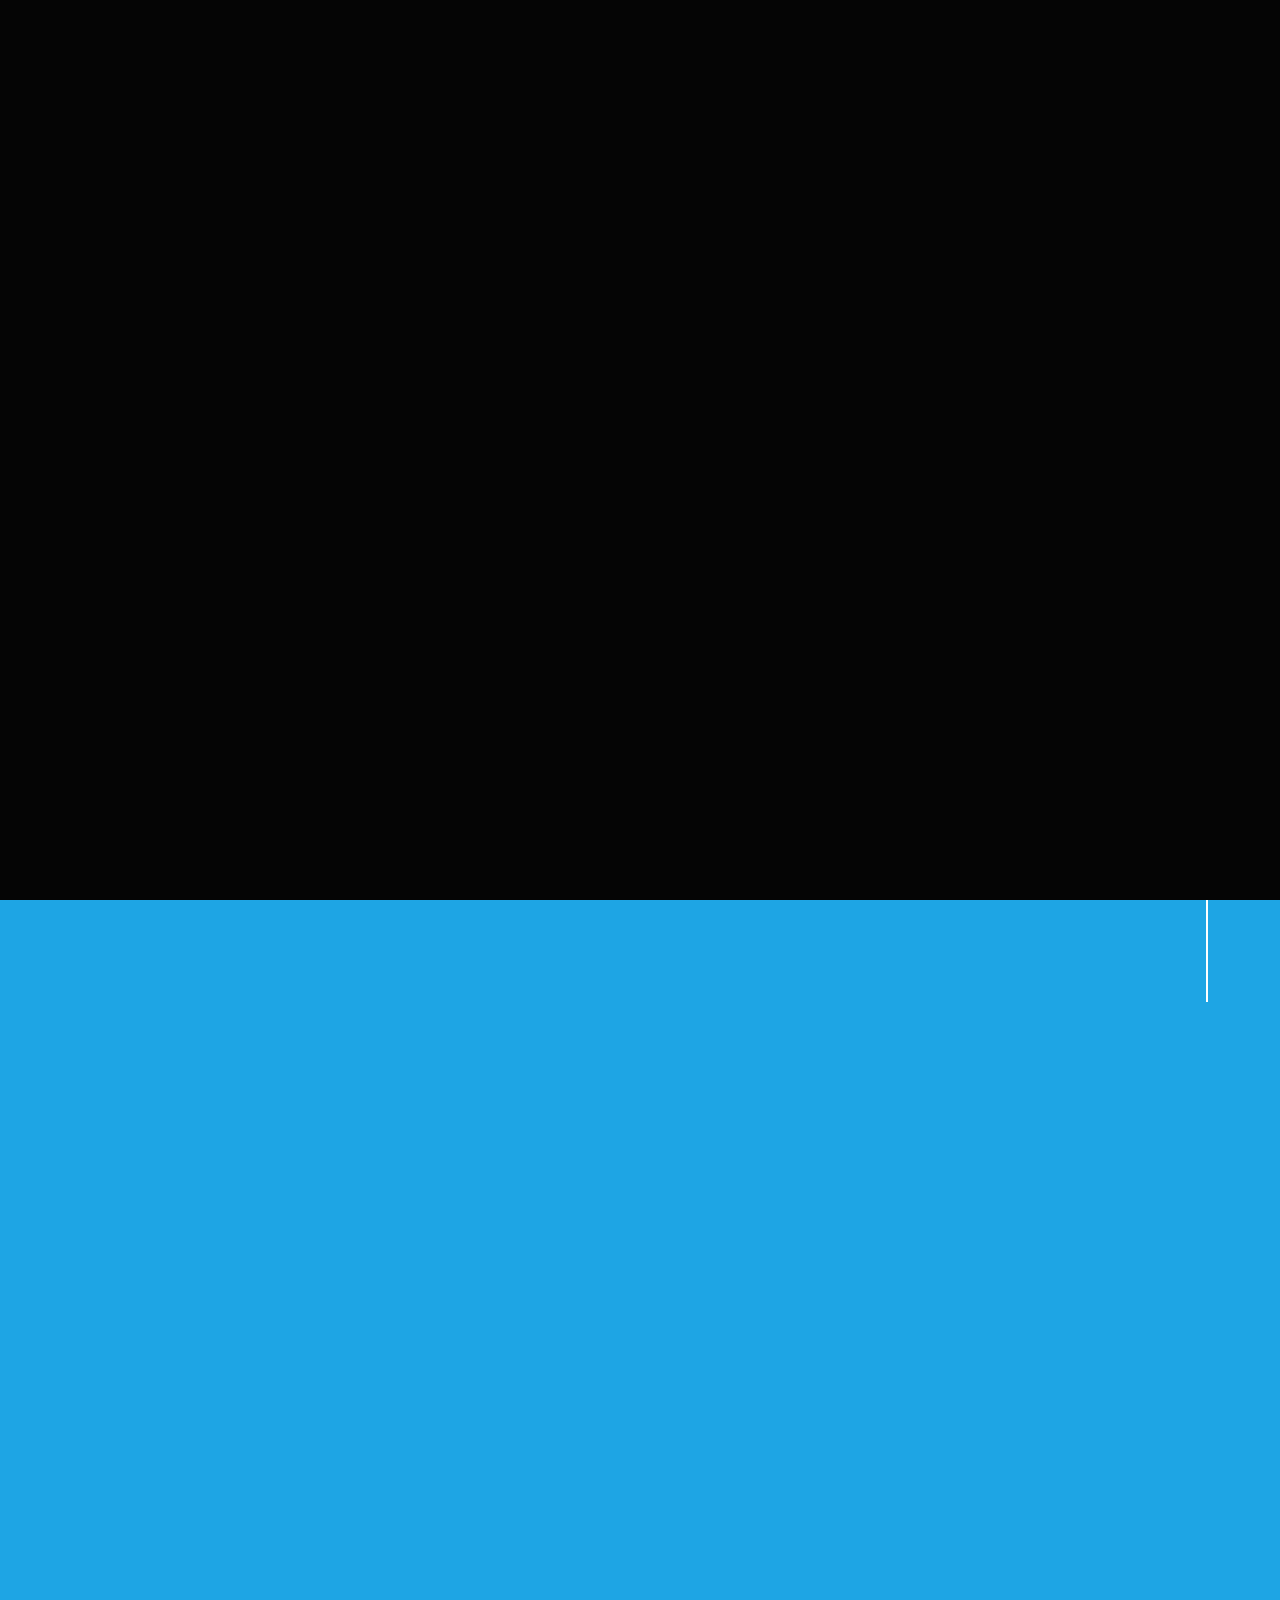
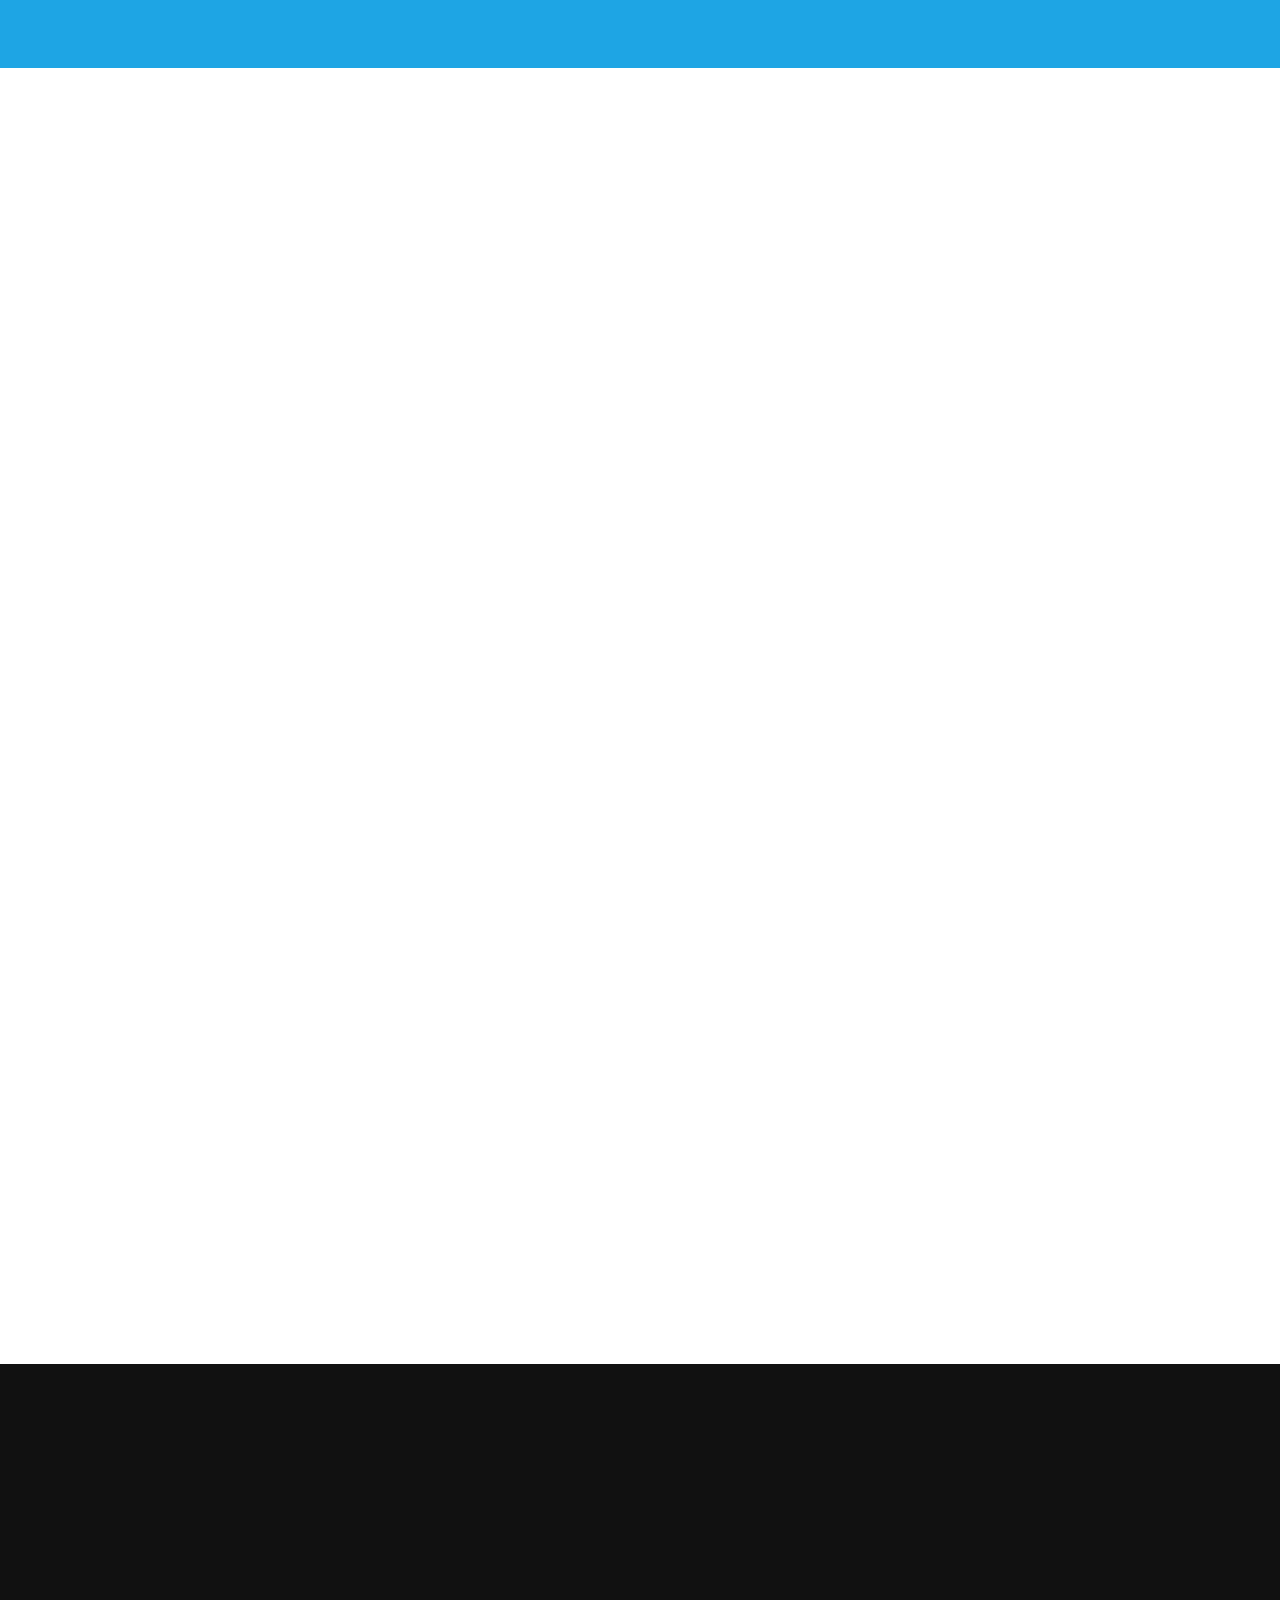
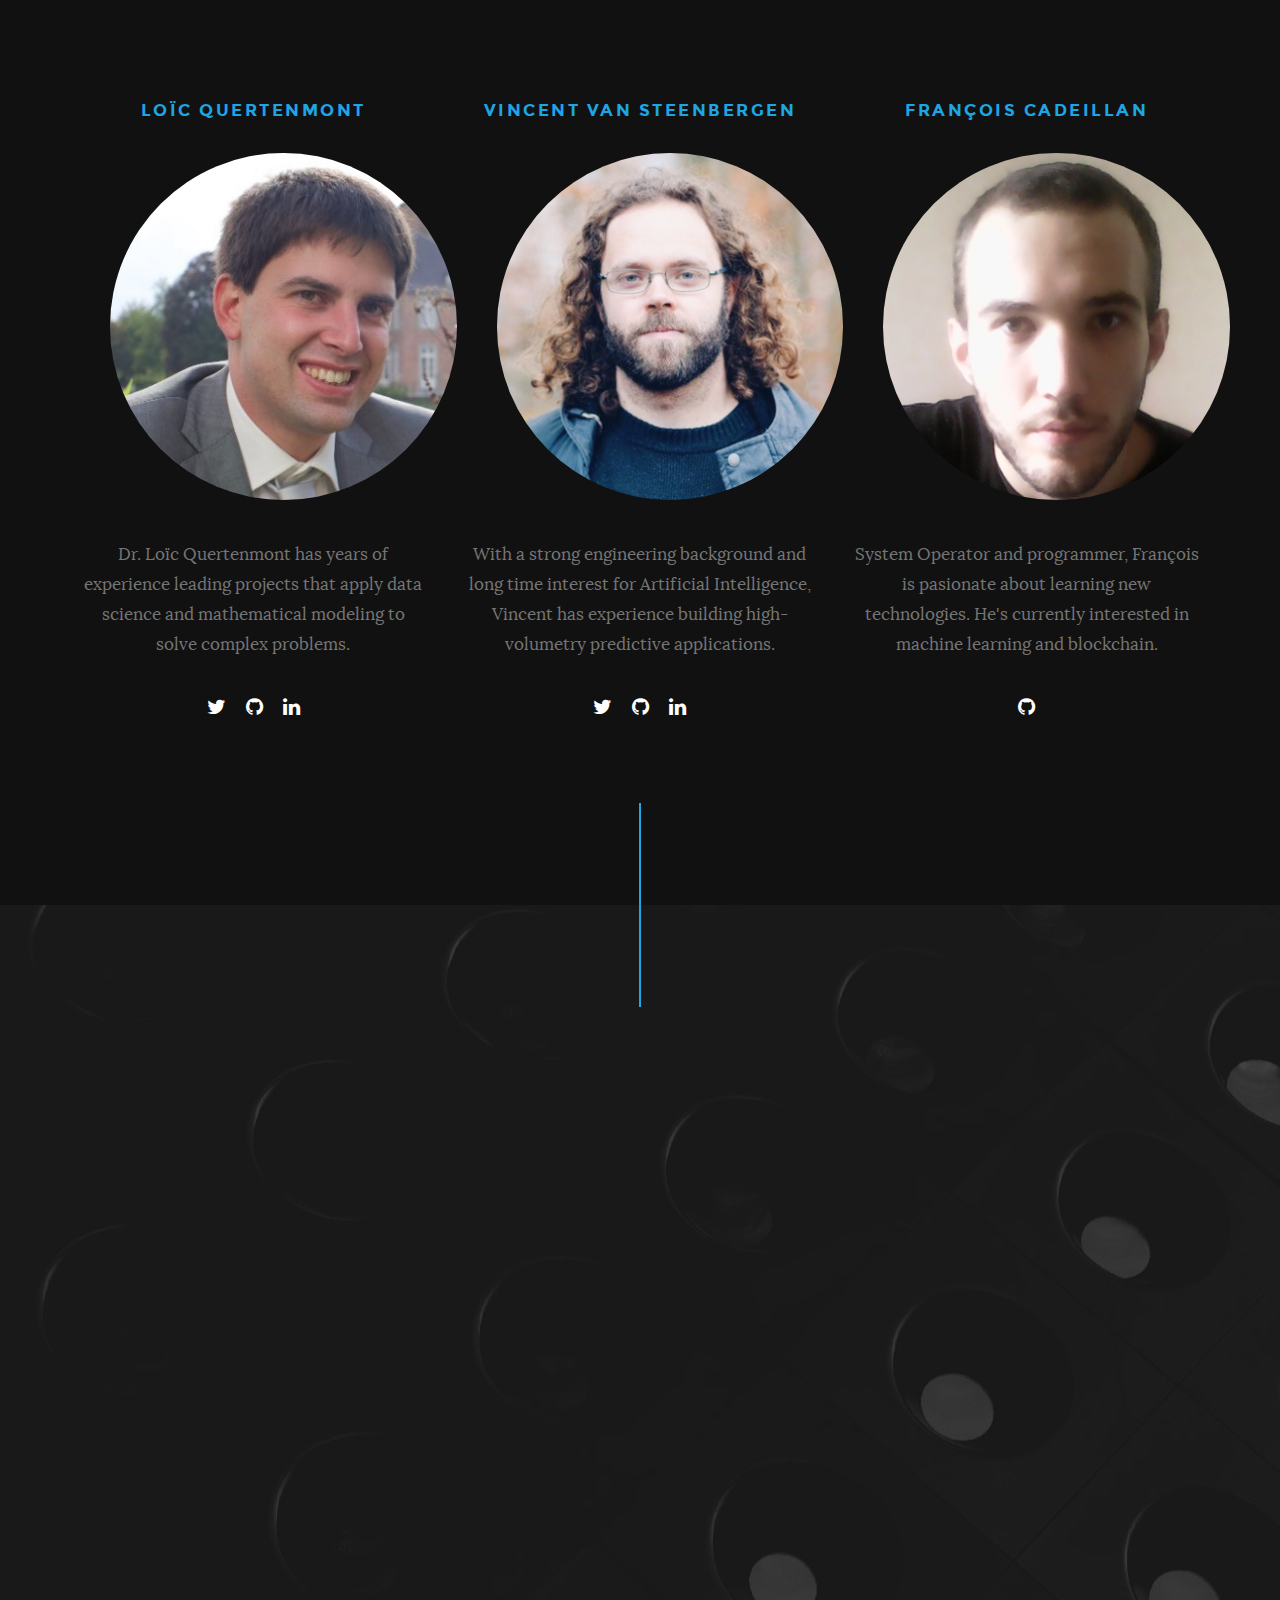
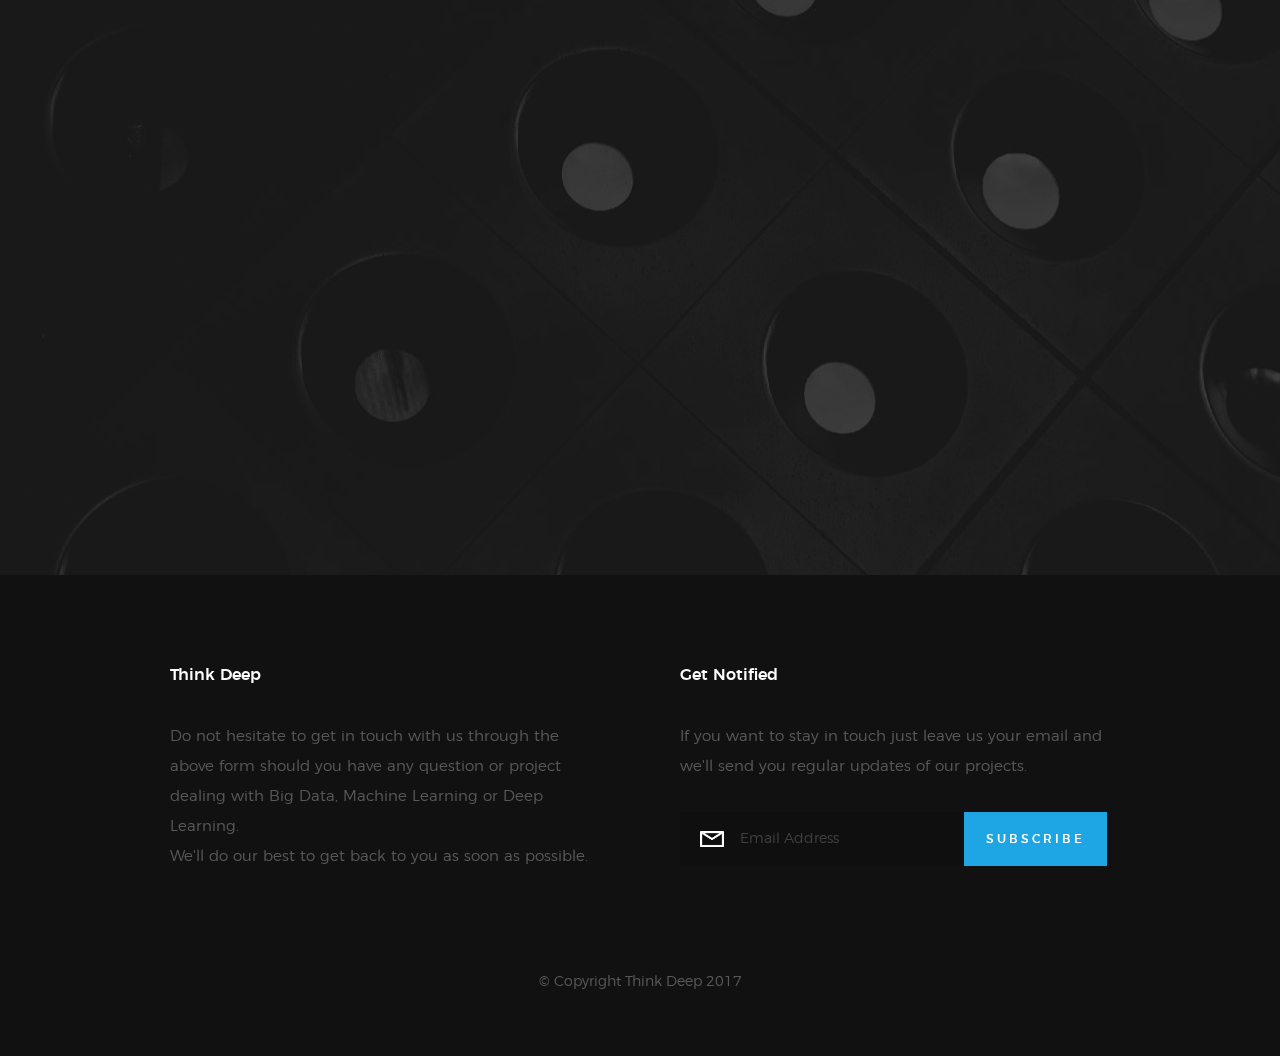
==== index.html @ 528762b1 "Add François bio" ====
<!DOCTYPE html>
<!--[if lt IE 9 ]><html class="no-js oldie" lang="en"> <![endif]-->
<!--[if IE 9 ]><html class="no-js oldie ie9" lang="en"> <![endif]-->
<!--[if (gte IE 9)|!(IE)]><!-->
<html class="no-js" lang="en">
<!--<![endif]-->

<head>

    <!--- basic page needs
    ================================================== -->
    <meta charset="utf-8">
    <title>Think Deep | Big Data &amp; Artificial Intelligence Experts</title>
    <meta name="description" content="Big Data, Machine Learning and Deep Learning experts, we help companies from the prototyping phase until the delivery of their projects.">
    <meta name="author" content="Vincent Van Steenbergen">

    <!-- mobile specific metas
    ================================================== -->
    <meta name="viewport" content="width=device-width, initial-scale=1">

    <!-- CSS
    ================================================== -->
    <link rel="stylesheet" href="css/base.css">
    <link rel="stylesheet" href="css/vendor.css">
    <link rel="stylesheet" href="css/main.css">

    <!-- script
    ================================================== -->
    <script src="js/modernizr.js"></script>
    <script src="js/pace.min.js"></script>

    <!-- favicons
    ================================================== -->
    <link rel="shortcut icon" href="favicon.png" type="image/x-icon">
    <link rel="icon" href="favicon.png" type="image/x-icon">

</head>

<body id="top">

    <!-- header
    ================================================== -->
    <header class="s-header">

        <div class="header-logo">
            <a class="site-logo" href="index.html">
                <img src="images/logo.png" alt="Homepage">
            </a>
        </div>

        <nav class="header-nav">

            <a href="#0" class="header-nav__close" title="close">
                <span>Close</span>
            </a>

            <div class="header-nav__content">
                <h3>Navigation</h3>

                <ul class="header-nav__list">
                    <li class="current">
                        <a class="smoothscroll" href="#home" title="home">Home</a>
                    </li>
                    <li>
                        <a class="smoothscroll" href="#about" title="about">About</a>
                    </li>
                    <li>
                        <a class="smoothscroll" href="#services" title="services">Services</a>
                    </li>
                    <li>
                        <a class="smoothscroll" href="#team" title="team">Team</a>
                    </li>
                    <li>
                        <a class="smoothscroll" href="#contact" title="contact">Contact</a>
                    </li>
                </ul>

                <p>If you want to know a bit more about what we're doing do not hesitate to
                    <a class="smoothscroll" href='#contact'>get in touch</a> and we'll get back to you as soon as possible.</p>

                <ul class="header-nav__social">
                    <li>
                        <a href="https://medium.com/think-deep" target="_new">
                            <i class="fa fa-medium"></i>
                        </a>
                    </li>
                    <li>
                        <a href="https://twitter.com/think_deep_ai" target="_new">
                            <i class="fa fa-twitter"></i>
                        </a>
                    </li>
                    <li>
                        <a href="https://github.com/think-deep-ai" target="_new">
                            <i class="fa fa-github"></i>
                        </a>
                    </li>
                    <li>
                        <a href="#">
                            <i class="fa fa-linkedin"></i>
                        </a>
                    </li>
                    <li>
                        <a class="smoothscroll" href="#contact" title="contact">
                            <i class="fa fa-envelope"></i>
                        </a>
                    </li>
                </ul>

            </div>
            <!-- end header-nav__content -->

        </nav>
        <!-- end header-nav -->

        <a class="header-menu-toggle" href="#0">
            <span class="header-menu-text">Menu</span>
            <span class="header-menu-icon"></span>
        </a>

    </header>
    <!-- end s-header -->


    <!-- home
    ================================================== -->
    <section id="home" class="s-home target-section" data-parallax="scroll" data-image-src="images/hero-bg.jpg" data-natural-width=3000
        data-natural-height=2000 data-position-y=center>

        <div class="overlay"></div>
        <div class="shadow-overlay"></div>

        <div class="home-content">

            <div class="row home-content__main">

                <h3>Big Data &amp; Artificial Intelligence Experts</h3>

                <h1>
                    We help companies
                    <br> implement
                    <a href="#services" class="smoothscroll">Big Data</a>,
                    <br>
                    <a href="#services" class="smoothscroll">Machine Learning</a> and
                    <br>
                    <a href="#services" class="smoothscroll">Deep Learning</a> solutions.
                </h1>

                <div class="home-content__buttons">
                    <a href="#contact" class="smoothscroll btn btn--stroke">
                        Start a Project
                    </a>
                    <a href="#about" class="smoothscroll btn btn--stroke">
                        More About Us
                    </a>
                </div>

            </div>

            <div class="home-content__scroll">
                <a href="#about" class="scroll-link smoothscroll">
                    <span>Scroll Down</span>
                </a>
            </div>

            <div class="home-content__line"></div>

        </div>
        <!-- end home-content -->


        <ul class="home-social">
            <li>
                <a href="https://medium.com/think-deep" target="_new">
                    <i class="fa fa-medium" aria-hidden="true"></i>
                    <span>Blog</span>
                </a>
            </li>
            <li>
                <a href="https://twitter.com/think_deep_ai" target="_new">
                    <i class="fa fa-twitter" aria-hidden="true"></i>
                    <span>Twitter</span>
                </a>
            </li>
            <li>
                <a href="https://github.com/think-deep-ai" target="_new">
                    <i class="fa fa-github" aria-hidden="true"></i>
                    <span>Github</span>
                </a>
            </li>
            <li>
                <a href="https://www.linkedin.com/company/think-deep/" target="_new">
                    <i class="fa fa-linkedin" aria-hidden="true"></i>
                    <span>Linkedin</span>
                </a>
            </li>
            <li>
                <a class="smoothscroll" href="#contact" title="contact">
                    <i class="fa fa-envelope" aria-hidden="true"></i>
                    <span>Contact</span>
                </a>
            </li>
        </ul>
        <!-- end home-social -->

    </section>
    <!-- end s-home -->


    <!-- about
    ================================================== -->
    <section id='about' class="s-about">

        <div class="row section-header has-bottom-sep" data-aos="fade-up">
            <div class="col-full">
                <h3 class="subhead subhead--dark">Big Data &amp; Artificial Intelligence Experts</h3>
                <h1 class="display-1 display-1--light">Think Deep</h1>
            </div>
        </div>
        <!-- end section-header -->

        <div class="row about-desc" data-aos="fade-up">
            <div class="col-full">
                <p>
                    We believe a few metrics are better than a long story...
                </p>
            </div>
        </div>
        <!-- end about-desc -->

        <div class="row about-stats stats block-1-4 block-m-1-2 block-mob-full" data-aos="fade-up">

            <div class="col-block stats__col ">
                <div class="stats__count">12</div>
                <h5>Petabytes Analyzed</h5>
            </div>
            <div class="col-block stats__col">
                <div class="stats__count">1505</div>
                <h5>Models Trained</h5>
            </div>
            <div class="col-block stats__col">
                <div class="stats__count">181253</div>
                <h5>Predictions Made</h5>
            </div>
            <div class="col-block stats__col">
                <div class="stats__count">10</div>
                <h5>Happy Clients</h5>
            </div>

        </div>
        <!-- end about-stats -->

        <div class="about__line"></div>

    </section>
    <!-- end s-about -->


    <!-- services
    ================================================== -->
    <section id='services' class="s-services">

        <div class="row section-header has-bottom-sep" data-aos="fade-up">
            <div class="col-full">
                <h3 class="subhead">What We Do</h3>
                <h1 class="display-2">We help companies from the prototyping phase until the delivery of their projects</h1>
            </div>
        </div>
        <!-- end section-header -->

        <div class="row services-list block-1-2 block-tab-full">

            <div class="col-block service-item" data-aos="fade-up">
                <div class="service-icon">
                    <i class="fa fa-object-group"></i>
                </div>
                <div class="service-text">
                    <h3 class="h2">Architecture</h3>
                    <p>
                        We combine a high-level view of system design and a down-to-earth approach of problem solving. We do our best to stick to
                        the "no-bullshit" rule and give honest feedback on what are the best tools for the job.
                    </p>
                </div>
            </div>

            <div class="col-block service-item" data-aos="fade-up">
                <div class="service-icon">
                    <i class="fa fa-users"></i>
                </div>
                <div class="service-text">
                    <h3 class="h2">Training</h3>
                    <p>
                        We provide training on a broad range of topics such as Spark, Scala, Kafka, Stream processing, Machine Learning or Deep Learning
                        with libraries such as Keras or TensorFlow.
                    </p>
                </div>
            </div>

            <div class="col-block service-item" data-aos="fade-up">
                <div class="service-icon">
                    <i class="fa fa-bar-chart"></i>
                </div>
                <div class="service-text">
                    <h3 class="h2">Data Science</h3>
                    <p>
                        We have experience leading projects that apply data science and mathematical modeling to solve complex problems. Depending
                        on the use case we use classical statistics methods, Machine Learning or Deep Learning to build accurate
                        predictive models.
                    </p>
                </div>
            </div>

            <div class="col-block service-item" data-aos="fade-up">
                <div class="service-icon">
                    <i class="fa fa-cogs"></i>
                </div>
                <div class="service-text">
                    <h3 class="h2">Data Engineering</h3>
                    <p>
                        We have experience building data pipelines that can handle petabytes of data, either batch or real-time, using tools such
                        as Spark, Dash or Flink running either on in-house Hadoop clusters or in Amazon Web Services or Google
                        Cloud.
                    </p>
                </div>
            </div>

            <div class="col-block service-item" data-aos="fade-up">
                <div class="service-icon">
                    <i class="fa fa-user-plus"></i>
                </div>
                <div class="service-text">
                    <h3 class="h2">Consulting</h3>
                    <p>
                        While we favour long-term partnerships and projects, we are also available for short-term high-level consulting ranging from
                        software architecture, data science, data engineering or training.
                    </p>
                </div>
            </div>

            <div class="col-block service-item" data-aos="fade-up">
                <div class="service-icon">
                    <i class="fa fa-comments"></i>
                </div>
                <div class="service-text">
                    <h3 class="h2">Coaching</h3>
                    <p>
                        We help teams getting up to speed in the long run, providing recurrent coaching and advice through the whole project livecycle,
                        aiming for continuous improvement.
                    </p>
                </div>
            </div>

        </div>
        <!-- end services-list -->

    </section>
    <!-- end s-services -->


    <!-- team
    ================================================== -->
    <section id='team' class="s-team">

        <div class="intro-wrap">

            <div class="row section-header has-bottom-sep light-sep" data-aos="fade-up">
                <div class="col-full">
                    <h3 class="subhead">Our Team</h3>
                    <h1 class="display-2 display-2--light">Meet our experts</h1>
                </div>
            </div>
            <!-- end section-header -->

        </div>
        <!-- end intro-wrap -->

        <div class="row team-content">

            <div class="col-four tab-full team-desc">

                <h3 class="subhead">Loïc Quertenmont</h3>
                
                <a href="https://www.linkedin.com/in/loicquertenmont/" title="Loïc Quertenmont">
                    <img class="img-circle" src="images/team/loic.jpg" />
                </a>
                
                <p>
                    Dr. Loïc Quertenmont has years of experience leading projects that apply data science and mathematical modeling to solve
                    complex problems.
                </p>  
                
                <p>
                    <ul class="team-social">
                        <li>
                            <a href="https://twitter.com/loicquertenmont" target="_new">
                                <i class="fa fa-twitter"></i>
                            </a>
                        </li>
                        <li>
                            <a href="https://github.com/quertenmont" target="_new">
                                <i class="fa fa-github"></i>
                            </a>
                        </li>
                        <li>
                            <a href="https://www.linkedin.com/in/loicquertenmont/" target="_new">
                                <i class="fa fa-linkedin"></i>
                            </a>
                        </li>
                    </ul>
                    <!-- end team-social -->
                </p>
                
                </div>

            <div class="col-four tab-full team-desc">

                <h3 class="subhead">Vincent Van Steenbergen</h3>

                <a href="https://www.linkedin.com/in/nsteenv/" title="Vincent Van Steenbergen">
                    <img class="img-circle" src="images/team/vincent.png" />
                </a>

                <p>
                    With a strong engineering background and long time interest for Artificial Intelligence, Vincent has experience building
                    high-volumetry predictive applications.
                </p>

                <p>
                    <ul class="team-social">
                        <li>
                            <a href="https://twitter.com/nsteenv" target="_new">
                                <i class="fa fa-twitter"></i>
                            </a>
                        </li>
                        <li>
                            <a href="https://github.com/nsteenv" target="_new">
                                <i class="fa fa-github"></i>
                            </a>
                        </li>
                        <li>
                            <a href="https://www.linkedin.com/in/nsteenv/" target="_new">
                                <i class="fa fa-linkedin"></i>
                            </a>
                        </li>
                    </ul>
                    <!-- end team-social -->
                </p>

            </div>

            <div class="col-four tab-full team-desc">

                <h3 class="subhead">François Cadeillan</h3>

                <a href="https://github.com/narfai" title="François Cadeillan">
                    <img class="img-circle" src="images/team/tux.jpg" />
                </a>

                <p>
                    System Operator and programmer, François is pasionate about learning new technologies.
                    He's currently interested in machine learning and blockchain.
                </p>

                <p>
                    <ul class="team-social">
                        <li>
                            <a href="https://github.com/narfai" target="_new">
                                <i class="fa fa-github"></i>
                            </a>
                        </li>
                    </ul>
                    <!-- end team-social -->
                </p>

            </div>
            
            <!-- end col-full -->
        </div>
        <!-- end team-content -->

    </section>
    <!-- end s-team -->


    <!-- contact
    ================================================== -->
    <section id="contact" class="s-contact">

        <div class="overlay"></div>
        <div class="contact__line"></div>

        <div class="row section-header" data-aos="fade-up">
            <div class="col-full">
                <h3 class="subhead">Contact Us</h3>
                <h1 class="display-2 display-2--light">Reach out for a new project or just to get in touch</h1>
            </div>
        </div>

        <div class="row contact-content" data-aos="fade-up">

            <div class="contact-primary">

                <h3 class="h6">Send Us A Message</h3>

                <form name="contactForm" id="contactForm" method="post" action="" novalidate="novalidate">
                    <fieldset>

                        <div class="form-field">
                            <input name="contactName" type="text" id="contactName" placeholder="Your Name" value="" minlength="2" required="" aria-required="true"
                                class="full-width">
                        </div>
                        <div class="form-field">
                            <input name="contactEmail" type="email" id="contactEmail" placeholder="Your Email" value="" required="" aria-required="true"
                                class="full-width">
                        </div>
                        <div class="form-field">
                            <input name="contactSubject" type="text" id="contactSubject" placeholder="Subject" value="" class="full-width">
                        </div>
                        <div class="form-field">
                            <textarea name="contactMessage" id="contactMessage" placeholder="Your Message" rows="10" cols="50" required="" aria-required="true"
                                class="full-width"></textarea>
                        </div>
                        <div class="form-field">
                            <button class="full-width btn--primary">Submit</button>
                            <div class="submit-loader">
                                <div class="text-loader">Sending...</div>
                                <div class="s-loader">
                                    <div class="bounce1"></div>
                                    <div class="bounce2"></div>
                                    <div class="bounce3"></div>
                                </div>
                            </div>
                        </div>

                    </fieldset>
                </form>

                <!-- contact-warning -->
                <div class="message-warning">
                    Something went wrong. Please try again.
                </div>

                <!-- contact-success -->
                <div class="message-success">
                    Your message was sent, thank you!
                    <br>
                </div>

            </div>
            <!-- end contact-primary -->

            <div class="contact-secondary">
                <div class="contact-info">

                    <h3 class="h6 hide-on-fullwidth">Contact Info</h3>

                    <div class="cinfo">
                        <h5>Where to Find Us</h5>
                        <p>
                            ENSC
                            <br> 109 avenue Roul
                            <br> 33 405 Talence
                            <br> France
                        </p>
                    </div>

                    <div class="cinfo">
                        <h5>Email Us At</h5>
                        <p>
                            contact AT thinkdeep DOT ai
                        </p>
                    </div>
                    
                    <div class="cinfo">
                        <h5>Social Media</h5>
                    
                        <ul class="contact-social">
                            <li>
                                <a href="https://medium.com/think-deep" target="_new">
                                    <i class="fa fa-medium"></i>
                                </a>
                            </li>
                            <li>
                                <a href="https://twitter.com/think_deep_ai" target="_new">
                                    <i class="fa fa-twitter"></i>
                                </a>
                            </li>
                            <li>
                                <a href="https://github.com/think-deep-ai" target="_new">
                                    <i class="fa fa-github"></i>
                                </a>
                            </li>
                            <li>
                                <a href="https://www.linkedin.com/company/think-deep/" target="_new">
                                    <i class="fa fa-linkedin"></i>
                                </a>
                            </li>
                        </ul>
                        <!-- end contact-social -->
                    </div>

                </div>
                <!-- end contact-info -->
            </div>
            <!-- end contact-secondary -->

        </div>
        <!-- end contact-content -->

    </section>
    <!-- end s-contact -->


    <!-- footer
    ================================================== -->
    <footer>

        <div class="row footer-main">

            <div class="col-six tab-full left footer-desc">

                <h4>Think Deep</h4>

                Do not hesitate to get in touch with us through the above form should you have any question or project dealing with Big Data, Machine Learning or Deep Learning.<br>
                We'll do our best to get back to you as soon as possible.

            </div>

            <div class="col-six tab-full right footer-subscribe">

                <h4>Get Notified</h4>
                <p>If you want to stay in touch just leave us your email and we'll send you regular updates of our projects.</p>

                <div class="subscribe-form">
                    <form id="mc-form" class="group" novalidate="true">
                        <input type="email" value="" name="EMAIL" class="email" id="mc-email" placeholder="Email Address" required="">
                        <input type="submit" name="subscribe" value="Subscribe">
                        <label for="mc-email" class="subscribe-message"></label>
                    </form>
                </div>

            </div>

        </div>
        <!-- end footer-main -->

        <div class="row footer-bottom">

            <div class="col-twelve">
                <div class="copyright">
                    <span>© Copyright Think Deep 2017</span>
                </div>

                <div class="go-top">
                    <a class="smoothscroll" title="Back to Top" href="#top">
                        <i class="icon-arrow-up" aria-hidden="true"></i>
                    </a>
                </div>
            </div>

        </div>
        <!-- end footer-bottom -->

    </footer>
    <!-- end footer -->


    <!-- photoswipe background
    ================================================== -->
    <div aria-hidden="true" class="pswp" role="dialog" tabindex="-1">

        <div class="pswp__bg"></div>
        <div class="pswp__scroll-wrap">

            <div class="pswp__container">
                <div class="pswp__item"></div>
                <div class="pswp__item"></div>
                <div class="pswp__item"></div>
            </div>

            <div class="pswp__ui pswp__ui--hidden">
                <div class="pswp__top-bar">
                    <div class="pswp__counter"></div>
                    <button class="pswp__button pswp__button--close" title="Close (Esc)"></button>
                    <button class="pswp__button pswp__button--share" title="Share"></button>
                    <button class="pswp__button pswp__button--fs" title="Toggle fullscreen"></button>
                    <button class="pswp__button pswp__button--zoom" title="Zoom in/out"></button>
                    <div class="pswp__preloader">
                        <div class="pswp__preloader__icn">
                            <div class="pswp__preloader__cut">
                                <div class="pswp__preloader__donut"></div>
                            </div>
                        </div>
                    </div>
                </div>
                <div class="pswp__share-modal pswp__share-modal--hidden pswp__single-tap">
                    <div class="pswp__share-tooltip"></div>
                </div>
                <button class="pswp__button pswp__button--arrow--left" title="Previous (arrow left)"></button>
                <button class="pswp__button pswp__button--arrow--right" title="Next (arrow right)"></button>
                <div class="pswp__caption">
                    <div class="pswp__caption__center"></div>
                </div>
            </div>

        </div>

    </div>
    <!-- end photoSwipe background -->


    <!-- preloader
    ================================================== -->
    <div id="preloader">
        <div id="loader">
            <div class="line-scale-pulse-out">
                <div></div>
                <div></div>
                <div></div>
                <div></div>
                <div></div>
            </div>
        </div>
    </div>


    <!-- Java Script
    ================================================== -->
    <script src="js/jquery-3.2.1.min.js"></script>
    <script src="js/plugins.js"></script>
    <script src="js/main.js"></script>

</body>

</html>
---- css/base.css ----
/* =================================================================== 
 *
 *  Glint v1.0 Base Stylesheet
 *  11-20-2017
 *  ------------------------------------------------------------------
 *
 *  TOC:
 *  # imports 
 *  # normalize
 *  # basic/base setup styles
 *      ## Media
 *      ## Typography resets 
 *      ## links
 *      ## inputs
 *  # grid
 *      ## medium size devices
 *      ## tablets
 *      ## mobile devices
 *      ## small mobile devices
 *  # block grids
 *      ## medium size devices
 *      ## tablets
 *      ## mobile devices
 *      ## small mobile devices
 *  # MISC
 *
 * =================================================================== */


/* ===================================================================
 * # imports 
 *
 * ------------------------------------------------------------------- */
@import url("font-awesome/css/font-awesome.min.css");
@import url("micons/micons.css");
@import url("fonts.css");


/* ===================================================================
 * # normalize
 * normalize.css v5.0.0 | MIT License | 
 * github.com/necolas/normalize.css
 *
 * ------------------------------------------------------------------- */
html {
    font-family: sans-serif;
    line-height: 1.15;
    -ms-text-size-adjust: 100%;
    -webkit-text-size-adjust: 100%;
}

body {
    margin: 0;
}

article,
aside,
footer,
header,
nav,
section {
    display: block;
}

h1 {
    font-size: 2em;
    margin: 0.67em 0;
}

figcaption,
figure,
main {
    display: block;
}

figure {
    margin: 1em 40px;
}

hr {
    box-sizing: content-box;
    height: 0;
    overflow: visible;
}

pre {
    font-family: monospace, monospace;
    font-size: 1em;
}

a {
    background-color: transparent;
    -webkit-text-decoration-skip: objects;
}

a:active,
a:hover {
    outline-width: 0;
}

abbr[title] {
    border-bottom: none;
    text-decoration: underline;
    text-decoration: underline dotted;
}

b,
strong {
    font-weight: inherit;
}

b,
strong {
    font-weight: bolder;
}

code,
kbd,
samp {
    font-family: monospace, monospace;
    font-size: 1em;
}

dfn {
    font-style: italic;
}

mark {
    background-color: #ff0;
    color: #000;
}

small {
    font-size: 80%;
}

sub,
sup {
    font-size: 75%;
    line-height: 0;
    position: relative;
    vertical-align: baseline;
}

sub {
    bottom: -0.25em;
}

sup {
    top: -0.5em;
}

audio,
video {
    display: inline-block;
}

audio:not([controls]) {
    display: none;
    height: 0;
}

img {
    border-style: none;
}

svg:not(:root) {
    overflow: hidden;
}

button,
input,
optgroup,
select,
textarea {
    font-family: sans-serif;
    font-size: 100%;
    line-height: 1.15;
    margin: 0;
}

button,
input {
    overflow: visible;
}

button,
select {
    text-transform: none;
}

button,
html [type="button"],
[type="reset"],
[type="submit"] {
    -webkit-appearance: button;
}

button::-moz-focus-inner,
[type="button"]::-moz-focus-inner,
[type="reset"]::-moz-focus-inner,
[type="submit"]::-moz-focus-inner {
    border-style: none;
    padding: 0;
}

button:-moz-focusring,
[type="button"]:-moz-focusring,
[type="reset"]:-moz-focusring,
[type="submit"]:-moz-focusring {
    outline: 1px dotted ButtonText;
}

fieldset {
    border: 1px solid #c0c0c0;
    margin: 0 2px;
    padding: 0.35em 0.625em 0.75em;
}

legend {
    box-sizing: border-box;
    color: inherit;
    display: table;
    max-width: 100%;
    padding: 0;
    white-space: normal;
}

progress {
    display: inline-block;
    vertical-align: baseline;
}

textarea {
    overflow: auto;
}

[type="checkbox"],
[type="radio"] {
    box-sizing: border-box;
    padding: 0;
}

[type="number"]::-webkit-inner-spin-button,
[type="number"]::-webkit-outer-spin-button {
    height: auto;
}

[type="search"] {
    -webkit-appearance: textfield;
    outline-offset: -2px;
}

[type="search"]::-webkit-search-cancel-button,
[type="search"]::-webkit-search-decoration {
    -webkit-appearance: none;
}

::-webkit-file-upload-button {
    -webkit-appearance: button;
    font: inherit;
}

details,
menu {
    display: block;
}

summary {
    display: list-item;
}

canvas {
    display: inline-block;
}

template {
    display: none;
}

[hidden] {
    display: none;
}


/* ===================================================================
 * # basic/base setup styles
 *
 * ------------------------------------------------------------------- */
html {
    font-size: 62.5%;
    box-sizing: border-box;
}

*,
*::before,
*::after {
    box-sizing: inherit;
}

body {
    font-weight: normal;
    line-height: 1;
    word-wrap: break-word;
    text-rendering: optimizeLegibility;
    -webkit-overflow-scrolling: touch;
    -webkit-text-size-adjust: none;
}

body,
input,
button {
    -moz-osx-font-smoothing: grayscale;
    -webkit-font-smoothing: antialiased;
}


/* ------------------------------------------------------------------- 
 * ## Media
 * ------------------------------------------------------------------- */
img,
video {
    max-width: 100%;
    height: auto;
}


/* ------------------------------------------------------------------- 
 * ## Typography resets 
 * ------------------------------------------------------------------- */
div,
dl,
dt,
dd,
ul,
ol,
li,
h1,
h2,
h3,
h4,
h5,
h6,
pre,
form,
p,
blockquote,
th,
td {
    margin: 0;
    padding: 0;
}

h1,
h2,
h3,
h4,
h5,
h6 {
    -webkit-font-smoothing: auto;
    -webkit-font-smoothing: antialiased;
    -webkit-font-variant-ligatures: common-ligatures;
    -moz-font-variant-ligatures: common-ligatures;
    font-variant-ligatures: common-ligatures;
    text-rendering: optimizeLegibility;
}

em,
i {
    font-style: italic;
    line-height: inherit;
}

strong,
b {
    font-weight: bold;
    line-height: inherit;
}

small {
    font-size: 60%;
    line-height: inherit;
}

ol,
ul {
    list-style: none;
}

li {
    display: block;
}


/* ------------------------------------------------------------------- 
 * ## links 
 * ------------------------------------------------------------------- */
a {
    text-decoration: none;
    line-height: inherit;
}

a img {
    border: none;
}


/* ------------------------------------------------------------------- 
 * ## inputs 
 * ------------------------------------------------------------------- */
fieldset {
    margin: 0;
    padding: 0;
}

input[type="email"],
input[type="number"],
input[type="search"],
input[type="text"],
input[type="tel"],
input[type="url"],
input[type="password"],
textarea {
    -webkit-appearance: none;
    -moz-appearance: none;
    -ms-appearance: none;
    -o-appearance: none;
    appearance: none;
}


/* ===================================================================
 * # grid
 *
 * ------------------------------------------------------------------- */
.row {
    width: 94%;
    max-width: 1200px;
    margin: 0 auto;
}

.row:after {
    content: "";
    display: table;
    clear: both;
}

.row .row {
    width: auto;
    max-width: none;
    margin-left: -20px;
    margin-right: -20px;
}


/* column blocks
 * -------------------------------------- */
[class*="col-"] {
    float: left;
    padding: 0 20px;
}

[class*="col-"]+[class*="col-"].end {
    float: right;
}


/* column width classes 
 * -------------------------------------- */
.col-one {
    width: 8.33333%;
}

.col-two,
.col-1-6 {
    width: 16.66667%;
}

.col-three,
.col-1-4 {
    width: 25%;
}

.col-four,
.col-1-3 {
    width: 33.33333%;
}

.col-five {
    width: 41.66667%;
}

.col-six,
.col-1-2 {
    width: 50%;
}

.col-seven {
    width: 58.33333%;
}

.col-eight,
.col-2-3 {
    width: 66.66667%;
}

.col-nine,
.col-3-4 {
    width: 75%;
}

.col-ten,
.col-5-6 {
    width: 83.33333%;
}

.col-eleven {
    width: 91.66667%;
}

.col-twelve,
.col-full {
    width: 100%;
}


/* ------------------------------------------------------------------- 
 * ## medium size devices
 * ------------------------------------------------------------------- */
@media only screen and (max-width: 1200px) {
    .row .row {
        margin-left: -15px;
        margin-right: -15px;
    }
    [class*="col-"] {
        padding: 0 15px;
    }
    .md-two,
    .md-1-6 {
        width: 16.66667%;
    }
    .md-one {
        width: 8.33333%;
    }
    .md-three,
    .md-1-4 {
        width: 25%;
    }
    .md-four,
    .md-1-3 {
        width: 33.33333%;
    }
    .md-five {
        width: 41.66667%;
    }
    .md-six,
    .md-1-2 {
        width: 50%;
    }
    .md-seven {
        width: 58.33333%;
    }
    .md-eight,
    .md-2-3 {
        width: 66.66667%;
    }
    .md-nine,
    .md-3-4 {
        width: 75%;
    }
    .md-ten,
    .md-5-6 {
        width: 83.33333%;
    }
    .md-eleven {
        width: 91.66667%;
    }
    .md-twelve,
    .md-full {
        width: 100%;
    }
}


/* ------------------------------------------------------------------- 
 * ## tablets
 * ------------------------------------------------------------------- */
@media only screen and (max-width: 800px) {
    .row {
        width: 90%;
    }
    .tab-1-4 {
        width: 25%;
    }
    .tab-1-3 {
        width: 33.33333%;
    }
    .tab-1-2 {
        width: 50%;
    }
    .tab-2-3 {
        width: 66.66667%;
    }
    .tab-3-4 {
        width: 75%;
    }
    .tab-full {
        width: 100%;
    }
}


/* ------------------------------------------------------------------- 
 * ## mobile devices
 * ------------------------------------------------------------------- */
@media only screen and (max-width: 600px) {
    .row {
        width: auto;
        padding-left: 25px;
        padding-right: 25px;
    }
    .row .row {
        margin-left: -10px;
        margin-right: -10px;
    }
    [class*="col-"] {
        padding: 0 10px;
    }
    .mob-1-4 {
        width: 25%;
    }
    .mob-1-3 {
        width: 33.33333%;
    }
    .mob-1-2 {
        width: 50%;
    }
    .mob-2-3 {
        width: 66.66667%;
    }
    .mob-3-4 {
        width: 75%;
    }
    .mob-full {
        width: 100%;
    }
}


/* ------------------------------------------------------------------- 
 * ## small mobile devices
 * ------------------------------------------------------------------- */

/* stack columns on small mobile devices
 * ------------------------------------------------------------------- */

@media only screen and (max-width: 400px) {
    .row .row {
        padding-left: 0;
        padding-right: 0;
        margin-left: 0;
        margin-right: 0;
    }
    [class*="col-"] {
        width: 100% !important;
        float: none !important;
        clear: both !important;
        margin-left: 0;
        margin-right: 0;
        padding: 0;
    }
    [class*="col-"]+[class*="col-"].end {
        float: none;
    }
}


/* ===================================================================
 * # block grids
 * ------------------------------------------------------------------- */

/*   Equally-sized columns define at row level
 * ------------------------------------------------------------------- */
[class*="block-"]:after {
    content: "";
    display: table;
    clear: both;
}

.block-1-6 .col-block {
    width: 16.66667%;
}

.block-1-5 .col-block {
    width: 20%;
}

.block-1-4 .col-block {
    width: 25%;
}

.block-1-3 .col-block {
    width: 33.33333%;
}

.block-1-2 .col-block {
    width: 50%;
}


/**
 * Clearing for block grid columns. Allow columns with 
 * different heights to align properly.
 */

.block-1-6 .col-block:nth-child(6n+1),
.block-1-5 .col-block:nth-child(5n+1),
.block-1-4 .col-block:nth-child(4n+1),
.block-1-3 .col-block:nth-child(3n+1),
.block-1-2 .col-block:nth-child(2n+1) {
    clear: both;
}


/* ------------------------------------------------------------------- 
 * ## medium size devices
 * ------------------------------------------------------------------- */
@media only screen and (max-width: 1200px) {
    .block-m-1-6 .col-block {
        width: 16.66667%;
    }
    .block-m-1-5 .col-block {
        width: 20%;
    }
    .block-m-1-4 .col-block {
        width: 25%;
    }
    .block-m-1-3 .col-block {
        width: 33.33333%;
    }
    .block-m-1-2 .col-block {
        width: 50%;
    }
    .block-m-full .col-block {
        width: 100%;
        clear: both;
    }
    [class*="block-m-"] .col-block:nth-child(n) {
        clear: none;
    }
    .block-m-1-6 .col-block:nth-child(6n+1),
    .block-m-1-5 .col-block:nth-child(5n+1),
    .block-m-1-4 .col-block:nth-child(4n+1),
    .block-m-1-3 .col-block:nth-child(3n+1),
    .block-m-1-2 .col-block:nth-child(2n+1) {
        clear: both;
    }
}


/* ------------------------------------------------------------------- 
 * ## tablets
 * ------------------------------------------------------------------- */
@media only screen and (max-width: 800px) {
    .block-tab-1-6 .col-block {
        width: 16.66667%;
    }
    .block-tab-1-5 .col-block {
        width: 20%;
    }
    .block-tab-1-4 .col-block {
        width: 25%;
    }
    .block-tab-1-3 .col-block {
        width: 33.33333%;
    }
    .block-tab-1-2 .col-block {
        width: 50%;
    }
    .block-tab-full .col-block {
        width: 100%;
        clear: both;
    }
    [class*="block-tab-"] .col-block:nth-child(n) {
        clear: none;
    }
    .block-tab-1-6 .col-block:nth-child(6n+1),
    .block-tab-1-6 .col-block:nth-child(5n+1),
    .block-tab-1-4 .col-block:nth-child(4n+1),
    .block-tab-1-3 .col-block:nth-child(3n+1),
    .block-tab-1-2 .col-block:nth-child(2n+1) {
        clear: both;
    }
}


/* ------------------------------------------------------------------- 
 * ## mobile devices
 * ------------------------------------------------------------------- */
@media only screen and (max-width: 600px) {
    .block-mob-1-6 .col-block {
        width: 16.66667%;
    }
    .block-mob-1-5 .col-block {
        width: 20%;
    }
    .block-mob-1-4 .col-block {
        width: 25%;
    }
    .block-mob-1-3 .col-block {
        width: 33.33333%;
    }
    .block-mob-1-2 .col-block {
        width: 50%;
    }
    .block-mob-full .col-block {
        width: 100%;
        clear: both;
    }
    [class*="block-mob-"] .col-block:nth-child(n) {
        clear: none;
    }
    .block-mob-1-6 .col-block:nth-child(6n+1),
    .block-mob-1-5 .col-block:nth-child(5n+1),
    .block-mob-1-4 .col-block:nth-child(4n+1),
    .block-mob-1-3 .col-block:nth-child(3n+1),
    .block-mob-1-2 .col-block:nth-child(2n+1) {
        clear: both;
    }
}


/* ------------------------------------------------------------------- 
 * ## small mobile devices
 * ------------------------------------------------------------------- */

/* stack columns on small mobile devices
 * ------------------------------------------------------------------- */

@media only screen and (max-width: 400px) {
    .stack .col-block {
        width: 100% !important;
        float: none !important;
        clear: both !important;
        margin-left: 0;
        margin-right: 0;
    }
}


/* ===================================================================
 * # MISC
 *
 * ------------------------------------------------------------------- */
.group:after {
    content: "";
    display: table;
    clear: both;
}


/* Misc Helper Styles
 * -------------------------------------- */
.is-hidden {
    display: none;
}

.is-invisible {
    visibility: hidden;
}

.antialiased {
    -webkit-font-smoothing: antialiased;
    -moz-osx-font-smoothing: grayscale;
}

.overflow-hidden {
    overflow: hidden;
}

.remove-bottom {
    margin-bottom: 0;
}

.half-bottom {
    margin-bottom: 1.5rem !important;
}

.add-bottom {
    margin-bottom: 3rem !important;
}

.no-border {
    border: none;
}

.full-width {
    width: 100%;
}

.text-center {
    text-align: center;
}

.text-left {
    text-align: left;
}

.text-right {
    text-align: right;
}

.pull-left {
    float: left;
}

.pull-right {
    float: right;
}

.align-center {
    margin-left: auto;
    margin-right: auto;
    text-align: center;
}


/*# sourceMappingURL=base.css.map */
---- css/vendor.css ----
/* =================================================================== 
 *
 *  Glint v1.0 Vendor/Third Party CSS 
 *  11-20-2017
 *  ------------------------------------------------------------------
 *
 *  TOC:
 *  # animate on scroll
 *  # slick slider
 *  # photoswipe
 *  # photoSwipe skin
 *
 * =================================================================== */


/* ===================================================================
 * # animate on scroll 
 * https://michalsnik.github.io/aos/
 *
 * ------------------------------------------------------------------- */
[data-aos][data-aos][data-aos-duration='50'], body[data-aos-duration='50'] [data-aos] {
    transition-duration: 50ms;
}

[data-aos][data-aos][data-aos-delay='50'], body[data-aos-delay='50'] [data-aos] {
    transition-delay: 0;
}

[data-aos][data-aos][data-aos-delay='50'].aos-animate, body[data-aos-delay='50'] [data-aos].aos-animate {
    transition-delay: 50ms;
}

[data-aos][data-aos][data-aos-duration='100'], body[data-aos-duration='100'] [data-aos] {
    transition-duration: .1s;
}

[data-aos][data-aos][data-aos-delay='100'], body[data-aos-delay='100'] [data-aos] {
    transition-delay: 0;
}

[data-aos][data-aos][data-aos-delay='100'].aos-animate, body[data-aos-delay='100'] [data-aos].aos-animate {
    transition-delay: .1s;
}

[data-aos][data-aos][data-aos-duration='150'], body[data-aos-duration='150'] [data-aos] {
    transition-duration: .15s;
}

[data-aos][data-aos][data-aos-delay='150'], body[data-aos-delay='150'] [data-aos] {
    transition-delay: 0;
}

[data-aos][data-aos][data-aos-delay='150'].aos-animate, body[data-aos-delay='150'] [data-aos].aos-animate {
    transition-delay: .15s;
}

[data-aos][data-aos][data-aos-duration='200'], body[data-aos-duration='200'] [data-aos] {
    transition-duration: .2s;
}

[data-aos][data-aos][data-aos-delay='200'], body[data-aos-delay='200'] [data-aos] {
    transition-delay: 0;
}

[data-aos][data-aos][data-aos-delay='200'].aos-animate, body[data-aos-delay='200'] [data-aos].aos-animate {
    transition-delay: .2s;
}

[data-aos][data-aos][data-aos-duration='250'], body[data-aos-duration='250'] [data-aos] {
    transition-duration: .25s;
}

[data-aos][data-aos][data-aos-delay='250'], body[data-aos-delay='250'] [data-aos] {
    transition-delay: 0;
}

[data-aos][data-aos][data-aos-delay='250'].aos-animate, body[data-aos-delay='250'] [data-aos].aos-animate {
    transition-delay: .25s;
}

[data-aos][data-aos][data-aos-duration='300'], body[data-aos-duration='300'] [data-aos] {
    transition-duration: .3s;
}

[data-aos][data-aos][data-aos-delay='300'], body[data-aos-delay='300'] [data-aos] {
    transition-delay: 0;
}

[data-aos][data-aos][data-aos-delay='300'].aos-animate, body[data-aos-delay='300'] [data-aos].aos-animate {
    transition-delay: .3s;
}

[data-aos][data-aos][data-aos-duration='350'], body[data-aos-duration='350'] [data-aos] {
    transition-duration: .35s;
}

[data-aos][data-aos][data-aos-delay='350'], body[data-aos-delay='350'] [data-aos] {
    transition-delay: 0;
}

[data-aos][data-aos][data-aos-delay='350'].aos-animate, body[data-aos-delay='350'] [data-aos].aos-animate {
    transition-delay: .35s;
}

[data-aos][data-aos][data-aos-duration='400'], body[data-aos-duration='400'] [data-aos] {
    transition-duration: .4s;
}

[data-aos][data-aos][data-aos-delay='400'], body[data-aos-delay='400'] [data-aos] {
    transition-delay: 0;
}

[data-aos][data-aos][data-aos-delay='400'].aos-animate, body[data-aos-delay='400'] [data-aos].aos-animate {
    transition-delay: .4s;
}

[data-aos][data-aos][data-aos-duration='450'], body[data-aos-duration='450'] [data-aos] {
    transition-duration: .45s;
}

[data-aos][data-aos][data-aos-delay='450'], body[data-aos-delay='450'] [data-aos] {
    transition-delay: 0;
}

[data-aos][data-aos][data-aos-delay='450'].aos-animate, body[data-aos-delay='450'] [data-aos].aos-animate {
    transition-delay: .45s;
}

[data-aos][data-aos][data-aos-duration='500'], body[data-aos-duration='500'] [data-aos] {
    transition-duration: .5s;
}

[data-aos][data-aos][data-aos-delay='500'], body[data-aos-delay='500'] [data-aos] {
    transition-delay: 0;
}

[data-aos][data-aos][data-aos-delay='500'].aos-animate, body[data-aos-delay='500'] [data-aos].aos-animate {
    transition-delay: .5s;
}

[data-aos][data-aos][data-aos-duration='550'], body[data-aos-duration='550'] [data-aos] {
    transition-duration: .55s;
}

[data-aos][data-aos][data-aos-delay='550'], body[data-aos-delay='550'] [data-aos] {
    transition-delay: 0;
}

[data-aos][data-aos][data-aos-delay='550'].aos-animate, body[data-aos-delay='550'] [data-aos].aos-animate {
    transition-delay: .55s;
}

[data-aos][data-aos][data-aos-duration='600'], body[data-aos-duration='600'] [data-aos] {
    transition-duration: .6s;
}

[data-aos][data-aos][data-aos-delay='600'], body[data-aos-delay='600'] [data-aos] {
    transition-delay: 0;
}

[data-aos][data-aos][data-aos-delay='600'].aos-animate, body[data-aos-delay='600'] [data-aos].aos-animate {
    transition-delay: .6s;
}

[data-aos][data-aos][data-aos-duration='650'], body[data-aos-duration='650'] [data-aos] {
    transition-duration: .65s;
}

[data-aos][data-aos][data-aos-delay='650'], body[data-aos-delay='650'] [data-aos] {
    transition-delay: 0;
}

[data-aos][data-aos][data-aos-delay='650'].aos-animate, body[data-aos-delay='650'] [data-aos].aos-animate {
    transition-delay: .65s;
}

[data-aos][data-aos][data-aos-duration='700'], body[data-aos-duration='700'] [data-aos] {
    transition-duration: .7s;
}

[data-aos][data-aos][data-aos-delay='700'], body[data-aos-delay='700'] [data-aos] {
    transition-delay: 0;
}

[data-aos][data-aos][data-aos-delay='700'].aos-animate, body[data-aos-delay='700'] [data-aos].aos-animate {
    transition-delay: .7s;
}

[data-aos][data-aos][data-aos-duration='750'], body[data-aos-duration='750'] [data-aos] {
    transition-duration: .75s;
}

[data-aos][data-aos][data-aos-delay='750'], body[data-aos-delay='750'] [data-aos] {
    transition-delay: 0;
}

[data-aos][data-aos][data-aos-delay='750'].aos-animate, body[data-aos-delay='750'] [data-aos].aos-animate {
    transition-delay: .75s;
}

[data-aos][data-aos][data-aos-duration='800'], body[data-aos-duration='800'] [data-aos] {
    transition-duration: .8s;
}

[data-aos][data-aos][data-aos-delay='800'], body[data-aos-delay='800'] [data-aos] {
    transition-delay: 0;
}

[data-aos][data-aos][data-aos-delay='800'].aos-animate, body[data-aos-delay='800'] [data-aos].aos-animate {
    transition-delay: .8s;
}

[data-aos][data-aos][data-aos-duration='850'], body[data-aos-duration='850'] [data-aos] {
    transition-duration: .85s;
}

[data-aos][data-aos][data-aos-delay='850'], body[data-aos-delay='850'] [data-aos] {
    transition-delay: 0;
}

[data-aos][data-aos][data-aos-delay='850'].aos-animate, body[data-aos-delay='850'] [data-aos].aos-animate {
    transition-delay: .85s;
}

[data-aos][data-aos][data-aos-duration='900'], body[data-aos-duration='900'] [data-aos] {
    transition-duration: .9s;
}

[data-aos][data-aos][data-aos-delay='900'], body[data-aos-delay='900'] [data-aos] {
    transition-delay: 0;
}

[data-aos][data-aos][data-aos-delay='900'].aos-animate, body[data-aos-delay='900'] [data-aos].aos-animate {
    transition-delay: .9s;
}

[data-aos][data-aos][data-aos-duration='950'], body[data-aos-duration='950'] [data-aos] {
    transition-duration: .95s;
}

[data-aos][data-aos][data-aos-delay='950'], body[data-aos-delay='950'] [data-aos] {
    transition-delay: 0;
}

[data-aos][data-aos][data-aos-delay='950'].aos-animate, body[data-aos-delay='950'] [data-aos].aos-animate {
    transition-delay: .95s;
}

[data-aos][data-aos][data-aos-duration='1000'], body[data-aos-duration='1000'] [data-aos] {
    transition-duration: 1s;
}

[data-aos][data-aos][data-aos-delay='1000'], body[data-aos-delay='1000'] [data-aos] {
    transition-delay: 0;
}

[data-aos][data-aos][data-aos-delay='1000'].aos-animate, body[data-aos-delay='1000'] [data-aos].aos-animate {
    transition-delay: 1s;
}

[data-aos][data-aos][data-aos-duration='1050'], body[data-aos-duration='1050'] [data-aos] {
    transition-duration: 1.05s;
}

[data-aos][data-aos][data-aos-delay='1050'], body[data-aos-delay='1050'] [data-aos] {
    transition-delay: 0;
}

[data-aos][data-aos][data-aos-delay='1050'].aos-animate, body[data-aos-delay='1050'] [data-aos].aos-animate {
    transition-delay: 1.05s;
}

[data-aos][data-aos][data-aos-duration='1100'], body[data-aos-duration='1100'] [data-aos] {
    transition-duration: 1.1s;
}

[data-aos][data-aos][data-aos-delay='1100'], body[data-aos-delay='1100'] [data-aos] {
    transition-delay: 0;
}

[data-aos][data-aos][data-aos-delay='1100'].aos-animate, body[data-aos-delay='1100'] [data-aos].aos-animate {
    transition-delay: 1.1s;
}

[data-aos][data-aos][data-aos-duration='1150'], body[data-aos-duration='1150'] [data-aos] {
    transition-duration: 1.15s;
}

[data-aos][data-aos][data-aos-delay='1150'], body[data-aos-delay='1150'] [data-aos] {
    transition-delay: 0;
}

[data-aos][data-aos][data-aos-delay='1150'].aos-animate, body[data-aos-delay='1150'] [data-aos].aos-animate {
    transition-delay: 1.15s;
}

[data-aos][data-aos][data-aos-duration='1200'], body[data-aos-duration='1200'] [data-aos] {
    transition-duration: 1.2s;
}

[data-aos][data-aos][data-aos-delay='1200'], body[data-aos-delay='1200'] [data-aos] {
    transition-delay: 0;
}

[data-aos][data-aos][data-aos-delay='1200'].aos-animate, body[data-aos-delay='1200'] [data-aos].aos-animate {
    transition-delay: 1.2s;
}

[data-aos][data-aos][data-aos-duration='1250'], body[data-aos-duration='1250'] [data-aos] {
    transition-duration: 1.25s;
}

[data-aos][data-aos][data-aos-delay='1250'], body[data-aos-delay='1250'] [data-aos] {
    transition-delay: 0;
}

[data-aos][data-aos][data-aos-delay='1250'].aos-animate, body[data-aos-delay='1250'] [data-aos].aos-animate {
    transition-delay: 1.25s;
}

[data-aos][data-aos][data-aos-duration='1300'], body[data-aos-duration='1300'] [data-aos] {
    transition-duration: 1.3s;
}

[data-aos][data-aos][data-aos-delay='1300'], body[data-aos-delay='1300'] [data-aos] {
    transition-delay: 0;
}

[data-aos][data-aos][data-aos-delay='1300'].aos-animate, body[data-aos-delay='1300'] [data-aos].aos-animate {
    transition-delay: 1.3s;
}

[data-aos][data-aos][data-aos-duration='1350'], body[data-aos-duration='1350'] [data-aos] {
    transition-duration: 1.35s;
}

[data-aos][data-aos][data-aos-delay='1350'], body[data-aos-delay='1350'] [data-aos] {
    transition-delay: 0;
}

[data-aos][data-aos][data-aos-delay='1350'].aos-animate, body[data-aos-delay='1350'] [data-aos].aos-animate {
    transition-delay: 1.35s;
}

[data-aos][data-aos][data-aos-duration='1400'], body[data-aos-duration='1400'] [data-aos] {
    transition-duration: 1.4s;
}

[data-aos][data-aos][data-aos-delay='1400'], body[data-aos-delay='1400'] [data-aos] {
    transition-delay: 0;
}

[data-aos][data-aos][data-aos-delay='1400'].aos-animate, body[data-aos-delay='1400'] [data-aos].aos-animate {
    transition-delay: 1.4s;
}

[data-aos][data-aos][data-aos-duration='1450'], body[data-aos-duration='1450'] [data-aos] {
    transition-duration: 1.45s;
}

[data-aos][data-aos][data-aos-delay='1450'], body[data-aos-delay='1450'] [data-aos] {
    transition-delay: 0;
}

[data-aos][data-aos][data-aos-delay='1450'].aos-animate, body[data-aos-delay='1450'] [data-aos].aos-animate {
    transition-delay: 1.45s;
}

[data-aos][data-aos][data-aos-duration='1500'], body[data-aos-duration='1500'] [data-aos] {
    transition-duration: 1.5s;
}

[data-aos][data-aos][data-aos-delay='1500'], body[data-aos-delay='1500'] [data-aos] {
    transition-delay: 0;
}

[data-aos][data-aos][data-aos-delay='1500'].aos-animate, body[data-aos-delay='1500'] [data-aos].aos-animate {
    transition-delay: 1.5s;
}

[data-aos][data-aos][data-aos-duration='1550'], body[data-aos-duration='1550'] [data-aos] {
    transition-duration: 1.55s;
}

[data-aos][data-aos][data-aos-delay='1550'], body[data-aos-delay='1550'] [data-aos] {
    transition-delay: 0;
}

[data-aos][data-aos][data-aos-delay='1550'].aos-animate, body[data-aos-delay='1550'] [data-aos].aos-animate {
    transition-delay: 1.55s;
}

[data-aos][data-aos][data-aos-duration='1600'], body[data-aos-duration='1600'] [data-aos] {
    transition-duration: 1.6s;
}

[data-aos][data-aos][data-aos-delay='1600'], body[data-aos-delay='1600'] [data-aos] {
    transition-delay: 0;
}

[data-aos][data-aos][data-aos-delay='1600'].aos-animate, body[data-aos-delay='1600'] [data-aos].aos-animate {
    transition-delay: 1.6s;
}

[data-aos][data-aos][data-aos-duration='1650'], body[data-aos-duration='1650'] [data-aos] {
    transition-duration: 1.65s;
}

[data-aos][data-aos][data-aos-delay='1650'], body[data-aos-delay='1650'] [data-aos] {
    transition-delay: 0;
}

[data-aos][data-aos][data-aos-delay='1650'].aos-animate, body[data-aos-delay='1650'] [data-aos].aos-animate {
    transition-delay: 1.65s;
}

[data-aos][data-aos][data-aos-duration='1700'], body[data-aos-duration='1700'] [data-aos] {
    transition-duration: 1.7s;
}

[data-aos][data-aos][data-aos-delay='1700'], body[data-aos-delay='1700'] [data-aos] {
    transition-delay: 0;
}

[data-aos][data-aos][data-aos-delay='1700'].aos-animate, body[data-aos-delay='1700'] [data-aos].aos-animate {
    transition-delay: 1.7s;
}

[data-aos][data-aos][data-aos-duration='1750'], body[data-aos-duration='1750'] [data-aos] {
    transition-duration: 1.75s;
}

[data-aos][data-aos][data-aos-delay='1750'], body[data-aos-delay='1750'] [data-aos] {
    transition-delay: 0;
}

[data-aos][data-aos][data-aos-delay='1750'].aos-animate, body[data-aos-delay='1750'] [data-aos].aos-animate {
    transition-delay: 1.75s;
}

[data-aos][data-aos][data-aos-duration='1800'], body[data-aos-duration='1800'] [data-aos] {
    transition-duration: 1.8s;
}

[data-aos][data-aos][data-aos-delay='1800'], body[data-aos-delay='1800'] [data-aos] {
    transition-delay: 0;
}

[data-aos][data-aos][data-aos-delay='1800'].aos-animate, body[data-aos-delay='1800'] [data-aos].aos-animate {
    transition-delay: 1.8s;
}

[data-aos][data-aos][data-aos-duration='1850'], body[data-aos-duration='1850'] [data-aos] {
    transition-duration: 1.85s;
}

[data-aos][data-aos][data-aos-delay='1850'], body[data-aos-delay='1850'] [data-aos] {
    transition-delay: 0;
}

[data-aos][data-aos][data-aos-delay='1850'].aos-animate, body[data-aos-delay='1850'] [data-aos].aos-animate {
    transition-delay: 1.85s;
}

[data-aos][data-aos][data-aos-duration='1900'], body[data-aos-duration='1900'] [data-aos] {
    transition-duration: 1.9s;
}

[data-aos][data-aos][data-aos-delay='1900'], body[data-aos-delay='1900'] [data-aos] {
    transition-delay: 0;
}

[data-aos][data-aos][data-aos-delay='1900'].aos-animate, body[data-aos-delay='1900'] [data-aos].aos-animate {
    transition-delay: 1.9s;
}

[data-aos][data-aos][data-aos-duration='1950'], body[data-aos-duration='1950'] [data-aos] {
    transition-duration: 1.95s;
}

[data-aos][data-aos][data-aos-delay='1950'], body[data-aos-delay='1950'] [data-aos] {
    transition-delay: 0;
}

[data-aos][data-aos][data-aos-delay='1950'].aos-animate, body[data-aos-delay='1950'] [data-aos].aos-animate {
    transition-delay: 1.95s;
}

[data-aos][data-aos][data-aos-duration='2000'], body[data-aos-duration='2000'] [data-aos] {
    transition-duration: 2s;
}

[data-aos][data-aos][data-aos-delay='2000'], body[data-aos-delay='2000'] [data-aos] {
    transition-delay: 0;
}

[data-aos][data-aos][data-aos-delay='2000'].aos-animate, body[data-aos-delay='2000'] [data-aos].aos-animate {
    transition-delay: 2s;
}

[data-aos][data-aos][data-aos-duration='2050'], body[data-aos-duration='2050'] [data-aos] {
    transition-duration: 2.05s;
}

[data-aos][data-aos][data-aos-delay='2050'], body[data-aos-delay='2050'] [data-aos] {
    transition-delay: 0;
}

[data-aos][data-aos][data-aos-delay='2050'].aos-animate, body[data-aos-delay='2050'] [data-aos].aos-animate {
    transition-delay: 2.05s;
}

[data-aos][data-aos][data-aos-duration='2100'], body[data-aos-duration='2100'] [data-aos] {
    transition-duration: 2.1s;
}

[data-aos][data-aos][data-aos-delay='2100'], body[data-aos-delay='2100'] [data-aos] {
    transition-delay: 0;
}

[data-aos][data-aos][data-aos-delay='2100'].aos-animate, body[data-aos-delay='2100'] [data-aos].aos-animate {
    transition-delay: 2.1s;
}

[data-aos][data-aos][data-aos-duration='2150'], body[data-aos-duration='2150'] [data-aos] {
    transition-duration: 2.15s;
}

[data-aos][data-aos][data-aos-delay='2150'], body[data-aos-delay='2150'] [data-aos] {
    transition-delay: 0;
}

[data-aos][data-aos][data-aos-delay='2150'].aos-animate, body[data-aos-delay='2150'] [data-aos].aos-animate {
    transition-delay: 2.15s;
}

[data-aos][data-aos][data-aos-duration='2200'], body[data-aos-duration='2200'] [data-aos] {
    transition-duration: 2.2s;
}

[data-aos][data-aos][data-aos-delay='2200'], body[data-aos-delay='2200'] [data-aos] {
    transition-delay: 0;
}

[data-aos][data-aos][data-aos-delay='2200'].aos-animate, body[data-aos-delay='2200'] [data-aos].aos-animate {
    transition-delay: 2.2s;
}

[data-aos][data-aos][data-aos-duration='2250'], body[data-aos-duration='2250'] [data-aos] {
    transition-duration: 2.25s;
}

[data-aos][data-aos][data-aos-delay='2250'], body[data-aos-delay='2250'] [data-aos] {
    transition-delay: 0;
}

[data-aos][data-aos][data-aos-delay='2250'].aos-animate, body[data-aos-delay='2250'] [data-aos].aos-animate {
    transition-delay: 2.25s;
}

[data-aos][data-aos][data-aos-duration='2300'], body[data-aos-duration='2300'] [data-aos] {
    transition-duration: 2.3s;
}

[data-aos][data-aos][data-aos-delay='2300'], body[data-aos-delay='2300'] [data-aos] {
    transition-delay: 0;
}

[data-aos][data-aos][data-aos-delay='2300'].aos-animate, body[data-aos-delay='2300'] [data-aos].aos-animate {
    transition-delay: 2.3s;
}

[data-aos][data-aos][data-aos-duration='2350'], body[data-aos-duration='2350'] [data-aos] {
    transition-duration: 2.35s;
}

[data-aos][data-aos][data-aos-delay='2350'], body[data-aos-delay='2350'] [data-aos] {
    transition-delay: 0;
}

[data-aos][data-aos][data-aos-delay='2350'].aos-animate, body[data-aos-delay='2350'] [data-aos].aos-animate {
    transition-delay: 2.35s;
}

[data-aos][data-aos][data-aos-duration='2400'], body[data-aos-duration='2400'] [data-aos] {
    transition-duration: 2.4s;
}

[data-aos][data-aos][data-aos-delay='2400'], body[data-aos-delay='2400'] [data-aos] {
    transition-delay: 0;
}

[data-aos][data-aos][data-aos-delay='2400'].aos-animate, body[data-aos-delay='2400'] [data-aos].aos-animate {
    transition-delay: 2.4s;
}

[data-aos][data-aos][data-aos-duration='2450'], body[data-aos-duration='2450'] [data-aos] {
    transition-duration: 2.45s;
}

[data-aos][data-aos][data-aos-delay='2450'], body[data-aos-delay='2450'] [data-aos] {
    transition-delay: 0;
}

[data-aos][data-aos][data-aos-delay='2450'].aos-animate, body[data-aos-delay='2450'] [data-aos].aos-animate {
    transition-delay: 2.45s;
}

[data-aos][data-aos][data-aos-duration='2500'], body[data-aos-duration='2500'] [data-aos] {
    transition-duration: 2.5s;
}

[data-aos][data-aos][data-aos-delay='2500'], body[data-aos-delay='2500'] [data-aos] {
    transition-delay: 0;
}

[data-aos][data-aos][data-aos-delay='2500'].aos-animate, body[data-aos-delay='2500'] [data-aos].aos-animate {
    transition-delay: 2.5s;
}

[data-aos][data-aos][data-aos-duration='2550'], body[data-aos-duration='2550'] [data-aos] {
    transition-duration: 2.55s;
}

[data-aos][data-aos][data-aos-delay='2550'], body[data-aos-delay='2550'] [data-aos] {
    transition-delay: 0;
}

[data-aos][data-aos][data-aos-delay='2550'].aos-animate, body[data-aos-delay='2550'] [data-aos].aos-animate {
    transition-delay: 2.55s;
}

[data-aos][data-aos][data-aos-duration='2600'], body[data-aos-duration='2600'] [data-aos] {
    transition-duration: 2.6s;
}

[data-aos][data-aos][data-aos-delay='2600'], body[data-aos-delay='2600'] [data-aos] {
    transition-delay: 0;
}

[data-aos][data-aos][data-aos-delay='2600'].aos-animate, body[data-aos-delay='2600'] [data-aos].aos-animate {
    transition-delay: 2.6s;
}

[data-aos][data-aos][data-aos-duration='2650'], body[data-aos-duration='2650'] [data-aos] {
    transition-duration: 2.65s;
}

[data-aos][data-aos][data-aos-delay='2650'], body[data-aos-delay='2650'] [data-aos] {
    transition-delay: 0;
}

[data-aos][data-aos][data-aos-delay='2650'].aos-animate, body[data-aos-delay='2650'] [data-aos].aos-animate {
    transition-delay: 2.65s;
}

[data-aos][data-aos][data-aos-duration='2700'], body[data-aos-duration='2700'] [data-aos] {
    transition-duration: 2.7s;
}

[data-aos][data-aos][data-aos-delay='2700'], body[data-aos-delay='2700'] [data-aos] {
    transition-delay: 0;
}

[data-aos][data-aos][data-aos-delay='2700'].aos-animate, body[data-aos-delay='2700'] [data-aos].aos-animate {
    transition-delay: 2.7s;
}

[data-aos][data-aos][data-aos-duration='2750'], body[data-aos-duration='2750'] [data-aos] {
    transition-duration: 2.75s;
}

[data-aos][data-aos][data-aos-delay='2750'], body[data-aos-delay='2750'] [data-aos] {
    transition-delay: 0;
}

[data-aos][data-aos][data-aos-delay='2750'].aos-animate, body[data-aos-delay='2750'] [data-aos].aos-animate {
    transition-delay: 2.75s;
}

[data-aos][data-aos][data-aos-duration='2800'], body[data-aos-duration='2800'] [data-aos] {
    transition-duration: 2.8s;
}

[data-aos][data-aos][data-aos-delay='2800'], body[data-aos-delay='2800'] [data-aos] {
    transition-delay: 0;
}

[data-aos][data-aos][data-aos-delay='2800'].aos-animate, body[data-aos-delay='2800'] [data-aos].aos-animate {
    transition-delay: 2.8s;
}

[data-aos][data-aos][data-aos-duration='2850'], body[data-aos-duration='2850'] [data-aos] {
    transition-duration: 2.85s;
}

[data-aos][data-aos][data-aos-delay='2850'], body[data-aos-delay='2850'] [data-aos] {
    transition-delay: 0;
}

[data-aos][data-aos][data-aos-delay='2850'].aos-animate, body[data-aos-delay='2850'] [data-aos].aos-animate {
    transition-delay: 2.85s;
}

[data-aos][data-aos][data-aos-duration='2900'], body[data-aos-duration='2900'] [data-aos] {
    transition-duration: 2.9s;
}

[data-aos][data-aos][data-aos-delay='2900'], body[data-aos-delay='2900'] [data-aos] {
    transition-delay: 0;
}

[data-aos][data-aos][data-aos-delay='2900'].aos-animate, body[data-aos-delay='2900'] [data-aos].aos-animate {
    transition-delay: 2.9s;
}

[data-aos][data-aos][data-aos-duration='2950'], body[data-aos-duration='2950'] [data-aos] {
    transition-duration: 2.95s;
}

[data-aos][data-aos][data-aos-delay='2950'], body[data-aos-delay='2950'] [data-aos] {
    transition-delay: 0;
}

[data-aos][data-aos][data-aos-delay='2950'].aos-animate, body[data-aos-delay='2950'] [data-aos].aos-animate {
    transition-delay: 2.95s;
}

[data-aos][data-aos][data-aos-duration='3000'], body[data-aos-duration='3000'] [data-aos] {
    transition-duration: 3s;
}

[data-aos][data-aos][data-aos-delay='3000'], body[data-aos-delay='3000'] [data-aos] {
    transition-delay: 0;
}

[data-aos][data-aos][data-aos-delay='3000'].aos-animate, body[data-aos-delay='3000'] [data-aos].aos-animate {
    transition-delay: 3s;
}

[data-aos][data-aos][data-aos-easing=linear], body[data-aos-easing=linear] [data-aos] {
    transition-timing-function: cubic-bezier(0.25, 0.25, 0.75, 0.75);
}

[data-aos][data-aos][data-aos-easing=ease], body[data-aos-easing=ease] [data-aos] {
    transition-timing-function: ease;
}

[data-aos][data-aos][data-aos-easing=ease-in], body[data-aos-easing=ease-in] [data-aos] {
    transition-timing-function: ease-in;
}

[data-aos][data-aos][data-aos-easing=ease-out], body[data-aos-easing=ease-out] [data-aos] {
    transition-timing-function: ease-out;
}

[data-aos][data-aos][data-aos-easing=ease-in-out], body[data-aos-easing=ease-in-out] [data-aos] {
    transition-timing-function: ease-in-out;
}

[data-aos][data-aos][data-aos-easing=ease-in-back], body[data-aos-easing=ease-in-back] [data-aos] {
    transition-timing-function: cubic-bezier(0.6, -0.28, 0.735, 0.045);
}

[data-aos][data-aos][data-aos-easing=ease-out-back], body[data-aos-easing=ease-out-back] [data-aos] {
    transition-timing-function: cubic-bezier(0.175, 0.885, 0.32, 1.275);
}

[data-aos][data-aos][data-aos-easing=ease-in-out-back], body[data-aos-easing=ease-in-out-back] [data-aos] {
    transition-timing-function: cubic-bezier(0.68, -0.55, 0.265, 1.55);
}

[data-aos][data-aos][data-aos-easing=ease-in-sine], body[data-aos-easing=ease-in-sine] [data-aos] {
    transition-timing-function: cubic-bezier(0.47, 0, 0.745, 0.715);
}

[data-aos][data-aos][data-aos-easing=ease-out-sine], body[data-aos-easing=ease-out-sine] [data-aos] {
    transition-timing-function: cubic-bezier(0.39, 0.575, 0.565, 1);
}

[data-aos][data-aos][data-aos-easing=ease-in-out-sine], body[data-aos-easing=ease-in-out-sine] [data-aos] {
    transition-timing-function: cubic-bezier(0.445, 0.05, 0.55, 0.95);
}

[data-aos][data-aos][data-aos-easing=ease-in-quad], body[data-aos-easing=ease-in-quad] [data-aos] {
    transition-timing-function: cubic-bezier(0.55, 0.085, 0.68, 0.53);
}

[data-aos][data-aos][data-aos-easing=ease-out-quad], body[data-aos-easing=ease-out-quad] [data-aos] {
    transition-timing-function: cubic-bezier(0.25, 0.46, 0.45, 0.94);
}

[data-aos][data-aos][data-aos-easing=ease-in-out-quad], body[data-aos-easing=ease-in-out-quad] [data-aos] {
    transition-timing-function: cubic-bezier(0.455, 0.03, 0.515, 0.955);
}

[data-aos][data-aos][data-aos-easing=ease-in-cubic], body[data-aos-easing=ease-in-cubic] [data-aos] {
    transition-timing-function: cubic-bezier(0.55, 0.085, 0.68, 0.53);
}

[data-aos][data-aos][data-aos-easing=ease-out-cubic], body[data-aos-easing=ease-out-cubic] [data-aos] {
    transition-timing-function: cubic-bezier(0.25, 0.46, 0.45, 0.94);
}

[data-aos][data-aos][data-aos-easing=ease-in-out-cubic], body[data-aos-easing=ease-in-out-cubic] [data-aos] {
    transition-timing-function: cubic-bezier(0.455, 0.03, 0.515, 0.955);
}

[data-aos][data-aos][data-aos-easing=ease-in-quart], body[data-aos-easing=ease-in-quart] [data-aos] {
    transition-timing-function: cubic-bezier(0.55, 0.085, 0.68, 0.53);
}

[data-aos][data-aos][data-aos-easing=ease-out-quart], body[data-aos-easing=ease-out-quart] [data-aos] {
    transition-timing-function: cubic-bezier(0.25, 0.46, 0.45, 0.94);
}

[data-aos][data-aos][data-aos-easing=ease-in-out-quart], body[data-aos-easing=ease-in-out-quart] [data-aos] {
    transition-timing-function: cubic-bezier(0.455, 0.03, 0.515, 0.955);
}

[data-aos^=fade][data-aos^=fade] {
    opacity: 0;
    transition-property: opacity, transform;
}

[data-aos^=fade][data-aos^=fade].aos-animate {
    opacity: 1;
    transform: translate(0);
}

[data-aos=fade-up] {
    transform: translateY(100px);
}

[data-aos=fade-down] {
    transform: translateY(-100px);
}

[data-aos=fade-right] {
    transform: translate(-100px);
}

[data-aos=fade-left] {
    transform: translate(100px);
}

[data-aos=fade-up-right] {
    transform: translate(-100px, 100px);
}

[data-aos=fade-up-left] {
    transform: translate(100px, 100px);
}

[data-aos=fade-down-right] {
    transform: translate(-100px, -100px);
}

[data-aos=fade-down-left] {
    transform: translate(100px, -100px);
}

[data-aos^=zoom][data-aos^=zoom] {
    opacity: 0;
    transition-property: opacity, transform;
}

[data-aos^=zoom][data-aos^=zoom].aos-animate {
    opacity: 1;
    transform: translate(0) scale(1);
}

[data-aos=zoom-in] {
    transform: scale(0.6);
}

[data-aos=zoom-in-up] {
    transform: translateY(100px) scale(0.6);
}

[data-aos=zoom-in-down] {
    transform: translateY(-100px) scale(0.6);
}

[data-aos=zoom-in-right] {
    transform: translate(-100px) scale(0.6);
}

[data-aos=zoom-in-left] {
    transform: translate(100px) scale(0.6);
}

[data-aos=zoom-out] {
    transform: scale(1.2);
}

[data-aos=zoom-out-up] {
    transform: translateY(100px) scale(1.2);
}

[data-aos=zoom-out-down] {
    transform: translateY(-100px) scale(1.2);
}

[data-aos=zoom-out-right] {
    transform: translate(-100px) scale(1.2);
}

[data-aos=zoom-out-left] {
    transform: translate(100px) scale(1.2);
}

[data-aos^=slide][data-aos^=slide] {
    transition-property: transform;
}

[data-aos^=slide][data-aos^=slide].aos-animate {
    transform: translate(0);
}

[data-aos=slide-up] {
    transform: translateY(100%);
}

[data-aos=slide-down] {
    transform: translateY(-100%);
}

[data-aos=slide-right] {
    transform: translateX(-100%);
}

[data-aos=slide-left] {
    transform: translateX(100%);
}

[data-aos^=flip][data-aos^=flip] {
    backface-visibility: hidden;
    transition-property: transform;
}

[data-aos=flip-left] {
    transform: perspective(2500px) rotateY(-100deg);
}

[data-aos=flip-left].aos-animate {
    transform: perspective(2500px) rotateY(0);
}

[data-aos=flip-right] {
    transform: perspective(2500px) rotateY(100deg);
}

[data-aos=flip-right].aos-animate {
    transform: perspective(2500px) rotateY(0);
}

[data-aos=flip-up] {
    transform: perspective(2500px) rotateX(-100deg);
}

[data-aos=flip-up].aos-animate {
    transform: perspective(2500px) rotateX(0);
}

[data-aos=flip-down] {
    transform: perspective(2500px) rotateX(100deg);
}

[data-aos=flip-down].aos-animate {
    transform: perspective(2500px) rotateX(0);
}


/*# sourceMappingURL=aos.css.map*/



/* ===================================================================
 * # slick slider
 *
 * ------------------------------------------------------------------- */
.slick-slider {
    position: relative;
    display: block;
    box-sizing: border-box;
    -webkit-touch-callout: none;
    -webkit-user-select: none;
    -khtml-user-select: none;
    -moz-user-select: none;
    -ms-user-select: none;
    user-select: none;
    -ms-touch-action: pan-y;
    touch-action: pan-y;
    -webkit-tap-highlight-color: transparent;
}

.slick-list {
    position: relative;
    overflow: hidden;
    display: block;
    margin: 0;
    padding: 0;
}

.slick-list:focus {
    outline: none;
}

.slick-list.dragging {
    cursor: pointer;
    cursor: hand;
}

.slick-slider .slick-track, .slick-slider .slick-list {
    -webkit-transform: translate3d(0, 0, 0);
    -moz-transform: translate3d(0, 0, 0);
    -ms-transform: translate3d(0, 0, 0);
    -o-transform: translate3d(0, 0, 0);
    transform: translate3d(0, 0, 0);
}

.slick-track {
    position: relative;
    left: 0;
    top: 0;
    display: block;
}

.slick-track:before, .slick-track:after {
    content: "";
    display: table;
}

.slick-track:after {
    clear: both;
}

.slick-loading .slick-track {
    visibility: hidden;
}

.slick-slide {
    float: left;
    height: 100%;
    min-height: 1px;
    display: none;
}

[dir="rtl"] .slick-slide {
    float: right;
}

.slick-slide img {
    display: block;
}

.slick-slide.slick-loading img {
    display: none;
}

.slick-slide.dragging img {
    pointer-events: none;
}

.slick-initialized .slick-slide {
    display: block;
}

.slick-loading .slick-slide {
    visibility: hidden;
}

.slick-vertical .slick-slide {
    display: block;
    height: auto;
    border: 1px solid transparent;
}

.slick-arrow.slick-hidden {
    display: none;
}



/* ===================================================================
 * # photoswipe
 *   PhotoSwipe main CSS by Dmitry Semenov 
 *   photoswipe.com | MIT license
 *
 * ------------------------------------------------------------------- */
/*! 
  # photoswipe
  PhotoSwipe main CSS by Dmitry Semenov | photoswipe.com | MIT license */

/*
	Styles for basic PhotoSwipe functionality (sliding area, open/close transitions)
*/

/* pswp = photoswipe */

.pswp {
    display: none;
    position: absolute;
    width: 100%;
    height: 100%;
    left: 0;
    top: 0;
    overflow: hidden;
    -ms-touch-action: none;
    touch-action: none;
    z-index: 1500;
    -webkit-text-size-adjust: 100%;
    /* create separate layer, to avoid paint on window.onscroll in webkit/blink */
    -webkit-backface-visibility: hidden;
    outline: none;
}

.pswp * {
    -webkit-box-sizing: border-box;
    box-sizing: border-box;
}

.pswp img {
    max-width: none;
}


/* style is added when JS option showHideOpacity is set to true */

.pswp--animate_opacity {
    /* 0.001, because opacity:0 doesn't trigger Paint action, which causes lag at start of transition */
    opacity: 0.001;
    will-change: opacity;
    /* for open/close transition */
    -webkit-transition: opacity 333ms cubic-bezier(0.4, 0, 0.22, 1);
    transition: opacity 333ms cubic-bezier(0.4, 0, 0.22, 1);
}

.pswp--open {
    display: block;
}

.pswp--zoom-allowed .pswp__img {
    /* autoprefixer: off */
    cursor: -webkit-zoom-in;
    cursor: -moz-zoom-in;
    cursor: zoom-in;
}

.pswp--zoomed-in .pswp__img {
    /* autoprefixer: off */
    cursor: -webkit-grab;
    cursor: -moz-grab;
    cursor: grab;
}

.pswp--dragging .pswp__img {
    /* autoprefixer: off */
    cursor: -webkit-grabbing;
    cursor: -moz-grabbing;
    cursor: grabbing;
}


/*
	Background is added as a separate element.
	As animating opacity is much faster than animating rgba() background-color.
*/

.pswp__bg {
    position: absolute;
    left: 0;
    top: 0;
    width: 100%;
    height: 100%;
    background: #000;
    opacity: 0;
    -webkit-transform: translateZ(0);
    transform: translateZ(0);
    -webkit-backface-visibility: hidden;
    will-change: opacity;
}

.pswp__scroll-wrap {
    position: absolute;
    left: 0;
    top: 0;
    width: 100%;
    height: 100%;
    overflow: hidden;
}

.pswp__container, .pswp__zoom-wrap {
    -ms-touch-action: none;
    touch-action: none;
    position: absolute;
    left: 0;
    right: 0;
    top: 0;
    bottom: 0;
}


/* Prevent selection and tap highlights */

.pswp__container, .pswp__img {
    -webkit-user-select: none;
    -moz-user-select: none;
    -ms-user-select: none;
    user-select: none;
    -webkit-tap-highlight-color: transparent;
    -webkit-touch-callout: none;
}

.pswp__zoom-wrap {
    position: absolute;
    width: 100%;
    -webkit-transform-origin: left top;
    -ms-transform-origin: left top;
    transform-origin: left top;
    /* for open/close transition */
    -webkit-transition: -webkit-transform 333ms cubic-bezier(0.4, 0, 0.22, 1);
    transition: transform 333ms cubic-bezier(0.4, 0, 0.22, 1);
}

.pswp__bg {
    will-change: opacity;
    /* for open/close transition */
    -webkit-transition: opacity 333ms cubic-bezier(0.4, 0, 0.22, 1);
    transition: opacity 333ms cubic-bezier(0.4, 0, 0.22, 1);
}

.pswp--animated-in .pswp__bg, .pswp--animated-in .pswp__zoom-wrap {
    -webkit-transition: none;
    transition: none;
}

.pswp__container, .pswp__zoom-wrap {
    -webkit-backface-visibility: hidden;
}

.pswp__item {
    position: absolute;
    left: 0;
    right: 0;
    top: 0;
    bottom: 0;
    overflow: hidden;
}

.pswp__img {
    position: absolute;
    width: auto;
    height: auto;
    top: 0;
    left: 0;
}


/*
	stretched thumbnail or div placeholder element (see below)
	style is added to avoid flickering in webkit/blink when layers overlap
*/

.pswp__img--placeholder {
    -webkit-backface-visibility: hidden;
}


/*
	div element that matches size of large image
	large image loads on top of it
*/

.pswp__img--placeholder--blank {
    background: #222;
}

.pswp--ie .pswp__img {
    width: 100% !important;
    height: auto !important;
    left: 0;
    top: 0;
}


/*
	Error message appears when image is not loaded
	(JS option errorMsg controls markup)
*/

.pswp__error-msg {
    position: absolute;
    left: 0;
    top: 50%;
    width: 100%;
    text-align: center;
    font-size: 14px;
    line-height: 16px;
    margin-top: -8px;
    color: #CCC;
}

.pswp__error-msg a {
    color: #CCC;
    text-decoration: underline;
}


/* ===================================================================
 * # photoSwipe skin
 *
 * ------------------------------------------------------------------- */

/*
    Contents:

    1. Buttons
    2. Share modal and links
    3. Index indicator ("1 of X" counter)
    4. Caption
    5. Loading indicator
    6. Additional styles (root element, top bar, idle state, hidden state, etc.)
*/


/* -------------------------------------------------------------------
 * ## 1. buttons
 * ------------------------------------------------------------------- */


/* <button> css reset */

.pswp__button {
    width: 44px;
    height: 44px;
    line-height: 1;
    position: relative;
    background: none;
    cursor: pointer;
    overflow: visible;
    -webkit-appearance: none;
    display: block;
    border: 0;
    padding: 0;
    margin: 0;
    float: right;
    opacity: 0.6;
    -webkit-transition: opacity 0.2s;
    transition: opacity 0.2s;
    -webkit-box-shadow: none;
    box-shadow: none;
}

.pswp__button:focus, .pswp__button:hover {
    opacity: 1;
    background-color: transparent;
}

.pswp__button:active {
    outline: none;
    opacity: 0.9;
}

.pswp__button::-moz-focus-inner {
    padding: 0;
    border: 0;
}


/* 
pswp__ui--over-close class it added when mouse is 
over element that should close gallery 
*/

.pswp__ui--over-close .pswp__button--close {
    opacity: 1;
}

.pswp__button, .pswp__button--arrow--left:before, .pswp__button--arrow--right:before {
    background: url(../images/photoswipe/default-skin.png) 0 0 no-repeat;
    background-size: 264px 88px;
    width: 44px;
    height: 44px;
}

@media (-webkit-min-device-pixel-ratio: 1.1), (-webkit-min-device-pixel-ratio: 1.09375), (min-resolution: 105dpi), (min-resolution: 1.1dppx) {
    /* Serve SVG sprite if browser supports SVG and resolution is more than 105dpi */
    .pswp--svg .pswp__button, .pswp--svg .pswp__button--arrow--left:before, .pswp--svg .pswp__button--arrow--right:before {
        background-image: url(images/photoswipe/default-skin.svg);
    }
    .pswp--svg .pswp__button--arrow--left, .pswp--svg .pswp__button--arrow--right {
        background: none;
    }
}

.pswp__button--close {
    background-position: 0 -44px;
}

.pswp__button--share {
    background-position: -44px -44px;
}

.pswp__button--fs {
    display: none;
}

.pswp--supports-fs .pswp__button--fs {
    display: block;
}

.pswp--fs .pswp__button--fs {
    background-position: -44px 0;
}

.pswp__button--zoom {
    display: none;
    background-position: -88px 0;
}

.pswp--zoom-allowed .pswp__button--zoom {
    display: block;
}

.pswp--zoomed-in .pswp__button--zoom {
    background-position: -132px 0;
}


/* no arrows on touch screens */

.pswp--touch .pswp__button--arrow--left, .pswp--touch .pswp__button--arrow--right {
    visibility: hidden;
}


/*
Arrow buttons hit area
(icon is added to :before pseudo-element)
*/

.pswp__button--arrow--left, .pswp__button--arrow--right {
    background: none;
    top: 50%;
    margin-top: -22px;
    width: 30px;
    height: 32px;
    position: absolute;
}

.pswp__button--arrow--left {
    left: 12px;
}

.pswp__button--arrow--right {
    right: 12px;
}

.pswp__button--arrow--left:before, .pswp__button--arrow--right:before {
    content: '';
    top: 0;
    background-color: rgba(0, 0, 0, 0.3);
    height: 30px;
    width: 32px;
    position: absolute;
    border-radius: 3px;
}

.pswp__button--arrow--left:before {
    left: 6px;
    background-position: -138px -44px;
}

.pswp__button--arrow--right:before {
    right: 6px;
    background-position: -94px -44px;
}


/* -------------------------------------------------------------------
 * ## 2. Share modal/popup and links
 * ------------------------------------------------------------------- */

.pswp__counter, .pswp__share-modal {
    -webkit-user-select: none;
    -moz-user-select: none;
    -ms-user-select: none;
    user-select: none;
}

.pswp__share-modal {
    display: block;
    background: rgba(0, 0, 0, 0.5);
    width: 100%;
    height: 100%;
    top: 0;
    left: 0;
    padding: 10px;
    position: absolute;
    z-index: 1600;
    opacity: 0;
    -webkit-transition: opacity 0.25s ease-out;
    transition: opacity 0.25s ease-out;
    -webkit-backface-visibility: hidden;
    will-change: opacity;
}

.pswp__share-modal--hidden {
    display: none;
}

.pswp__share-tooltip {
    z-index: 1620;
    position: absolute;
    background: #FFF;
    top: 56px;
    border-radius: 3px;
    display: block;
    width: auto;
    right: 44px;
    -webkit-box-shadow: 0 2px 5px rgba(0, 0, 0, 0.25);
    box-shadow: 0 2px 5px rgba(0, 0, 0, 0.25);
    -webkit-transform: translateY(6px);
    -ms-transform: translateY(6px);
    transform: translateY(6px);
    -webkit-transition: -webkit-transform 0.25s;
    transition: transform 0.25s;
    -webkit-backface-visibility: hidden;
    will-change: transform;
}

.pswp__share-tooltip a {
    display: block;
    padding: 9px 15px;
    color: #000;
    text-decoration: none;
    font-size: 13px;
    line-height: 18px;
}

.pswp__share-tooltip a:hover {
    text-decoration: none;
    color: #000;
}

.pswp__share-tooltip a:first-child {
    /* round corners on the first/last list item */
    border-radius: 3px 3px 0 0;
}

.pswp__share-tooltip a:last-child {
    border-radius: 0 0 3px 3px;
}

.pswp__share-modal--fade-in {
    opacity: 1;
}

.pswp__share-modal--fade-in .pswp__share-tooltip {
    -webkit-transform: translateY(0);
    -ms-transform: translateY(0);
    transform: translateY(0);
}


/* increase size of share links on touch devices */

.pswp--touch .pswp__share-tooltip a {
    padding: 16px 12px;
}

a.pswp__share--facebook:before {
    content: '';
    display: block;
    width: 0;
    height: 0;
    position: absolute;
    top: -12px;
    right: 15px;
    border: 6px solid transparent;
    border-bottom-color: #FFF;
    -webkit-pointer-events: none;
    -moz-pointer-events: none;
    pointer-events: none;
}

a.pswp__share--facebook:hover {
    background: #3E5C9A;
    color: #FFF;
}

a.pswp__share--facebook:hover:before {
    border-bottom-color: #3E5C9A;
}

a.pswp__share--twitter:hover {
    background: #55ACEE;
    color: #FFF;
}

a.pswp__share--pinterest:hover {
    background: #CCC;
    color: #CE272D;
}

a.pswp__share--download:hover {
    background: #DDD;
}


/* -------------------------------------------------------------------
 * ## 3. Index indicator ("1 of X" counter)
 * ------------------------------------------------------------------- */

.pswp__counter {
    position: absolute;
    left: 6px;
    top: 0;
    height: 44px;
    font-size: 13px;
    line-height: 44px;
    color: #FFF;
    opacity: 0.75;
    padding: 0 10px;
}


/* -------------------------------------------------------------------
 * ## 4. Caption
 * ------------------------------------------------------------------- */

.pswp__caption {
    position: absolute;
    left: 0;
    bottom: 0;
    width: 100%;
    min-height: 45px;
}

.pswp__caption h4 {
    font-size: 1.8rem;
    line-height: 1.333;
    margin: 0 0 .6rem;
    color: #FFFFFF;
}

.pswp__caption small {
    font-size: 11px;
    color: rgba(255, 255, 255, 0.5);
}

.pswp__caption__center {
    text-align: center;
    max-width: 900px;
    margin: 0 auto;
    font-size: 13px;
    padding: 10px;
    line-height: 20px;
    color: rgba(255, 255, 255, 0.5);
}

.pswp__caption--empty {
    display: none;
}


/* Fake caption element, used to calculate height of next/prev image */

.pswp__caption--fake {
    visibility: hidden;
}


/* -------------------------------------------------------------------
 * ## 5. Loading indicator (preloader)
 * You can play with it here - http://codepen.io/dimsemenov/pen/yyBWoR
 * ------------------------------------------------------------------- */

.pswp__preloader {
    width: 44px;
    height: 44px;
    position: absolute;
    top: 0;
    left: 50%;
    margin-left: -22px;
    opacity: 0;
    -webkit-transition: opacity 0.25s ease-out;
    transition: opacity 0.25s ease-out;
    will-change: opacity;
    direction: ltr;
}

.pswp__preloader__icn {
    width: 20px;
    height: 20px;
    margin: 12px;
}

.pswp__preloader--active {
    opacity: 1;
}

.pswp__preloader--active .pswp__preloader__icn {
    /* We use .gif in browsers that don't support CSS animation */
    background: url(..images/photoswipe/preloader.gif) 0 0 no-repeat;
}

.pswp--css_animation .pswp__preloader--active {
    opacity: 1;
}

.pswp--css_animation .pswp__preloader--active .pswp__preloader__icn {
    -webkit-animation: clockwise 500ms linear infinite;
    animation: clockwise 500ms linear infinite;
}

.pswp--css_animation .pswp__preloader--active .pswp__preloader__donut {
    -webkit-animation: donut-rotate 1000ms cubic-bezier(0.4, 0, 0.22, 1) infinite;
    animation: donut-rotate 1000ms cubic-bezier(0.4, 0, 0.22, 1) infinite;
}

.pswp--css_animation .pswp__preloader__icn {
    background: none;
    opacity: 0.75;
    width: 14px;
    height: 14px;
    position: absolute;
    left: 15px;
    top: 15px;
    margin: 0;
}

.pswp--css_animation .pswp__preloader__cut {
    /* 
			The idea of animating inner circle is based on Polymer ("material") loading indicator 
			 by Keanu Lee https://blog.keanulee.com/2014/10/20/the-tale-of-three-spinners.html
		*/
    position: relative;
    width: 7px;
    height: 14px;
    overflow: hidden;
}

.pswp--css_animation .pswp__preloader__donut {
    -webkit-box-sizing: border-box;
    box-sizing: border-box;
    width: 14px;
    height: 14px;
    border: 2px solid #FFF;
    border-radius: 50%;
    border-left-color: transparent;
    border-bottom-color: transparent;
    position: absolute;
    top: 0;
    left: 0;
    background: none;
    margin: 0;
}

@media screen and (max-width: 1024px) {
    .pswp__preloader {
        position: relative;
        left: auto;
        top: auto;
        margin: 0;
        float: right;
    }
}

@-webkit-keyframes clockwise {
    0% {
        -webkit-transform: rotate(0deg);
        transform: rotate(0deg);
    }
    100% {
        -webkit-transform: rotate(360deg);
        transform: rotate(360deg);
    }
}

@keyframes clockwise {
    0% {
        -webkit-transform: rotate(0deg);
        transform: rotate(0deg);
    }
    100% {
        -webkit-transform: rotate(360deg);
        transform: rotate(360deg);
    }
}

@-webkit-keyframes donut-rotate {
    0% {
        -webkit-transform: rotate(0);
        transform: rotate(0);
    }
    50% {
        -webkit-transform: rotate(-140deg);
        transform: rotate(-140deg);
    }
    100% {
        -webkit-transform: rotate(0);
        transform: rotate(0);
    }
}

@keyframes donut-rotate {
    0% {
        -webkit-transform: rotate(0);
        transform: rotate(0);
    }
    50% {
        -webkit-transform: rotate(-140deg);
        transform: rotate(-140deg);
    }
    100% {
        -webkit-transform: rotate(0);
        transform: rotate(0);
    }
}


/* -------------------------------------------------------------------
 * ## 6. additional styles
 * ------------------------------------------------------------------- */


/* root element of UI */

.pswp {
    font-family: "montserrat-regular", sans-serif;
}

.pswp__ui {
    -webkit-font-smoothing: auto;
    visibility: visible;
    opacity: 1;
    z-index: 1550;
}


/* top black bar with buttons and "1 of X" indicator */

.pswp__top-bar {
    position: absolute;
    left: 0;
    top: 0;
    height: 44px;
    width: 100%;
    padding: 0 6px;
}

.pswp__caption, .pswp__top-bar, .pswp--has_mouse .pswp__button--arrow--left, .pswp--has_mouse .pswp__button--arrow--right {
    -webkit-backface-visibility: hidden;
    will-change: opacity;
    -webkit-transition: opacity 333ms cubic-bezier(0.4, 0, 0.22, 1);
    transition: opacity 333ms cubic-bezier(0.4, 0, 0.22, 1);
}


/* pswp--has_mouse class is added only when two subsequent mousemove events occur */

.pswp--has_mouse .pswp__button--arrow--left, .pswp--has_mouse .pswp__button--arrow--right {
    visibility: visible;
}

.pswp__top-bar, .pswp__caption {
    background-color: rgba(0, 0, 0, 0.5);
}


/* pswp__ui--fit class is added when main image "fits" between top bar and bottom bar (caption) */

.pswp__ui--fit .pswp__top-bar, .pswp__ui--fit .pswp__caption {
    background-color: rgba(0, 0, 0, 0.3);
}


/* pswp__ui--idle class is added when mouse isn't moving for several seconds (JS option timeToIdle) */

.pswp__ui--idle .pswp__top-bar {
    opacity: 0;
}

.pswp__ui--idle .pswp__button--arrow--left, .pswp__ui--idle .pswp__button--arrow--right {
    opacity: 0;
}


/*
	pswp__ui--hidden class is added when controls are hidden
	e.g. when user taps to toggle visibility of controls
*/

.pswp__ui--hidden .pswp__top-bar, .pswp__ui--hidden .pswp__caption, .pswp__ui--hidden .pswp__button--arrow--left, .pswp__ui--hidden .pswp__button--arrow--right {
    /* Force paint & create composition layer for controls. */
    opacity: 0.001;
}


/* pswp__ui--one-slide class is added when there is just one item in gallery */

.pswp__ui--one-slide .pswp__button--arrow--left, .pswp__ui--one-slide .pswp__button--arrow--right, .pswp__ui--one-slide .pswp__counter {
    display: none;
}

.pswp__element--disabled {
    display: none !important;
}

.pswp--minimal--dark .pswp__top-bar {
    background: none;
}


/*# sourceMappingURL=vendor.css.map */
---- css/main.css ----
/* =================================================================== 
 *
 *  Glint v1.0 Main Stylesheet
 *  11-20-2017
 *  ------------------------------------------------------------------
 *
 *  TOC:
 *  # base style overrides
 *      ## links
 *  # typography & general theme styles
 *      ## Lists
 *      ## responsive video container
 *      ## floated image
 *      ## tables
 *      ## Spacing
 *      ## pace.js styles - minimal
 *  # preloader
 *  # forms
 *      ## style placeholder text
 *      ## change autocomplete styles in chrome
 *  # buttons
 *  # additional components
 *      ## alert box
 *      ## additional typo styles
 *      ## skillbars 
 *  # reusable and common theme styles
 *      ## display headings
 *      ## section header
 *      ## slick slider
 *  # header styles
 *      ## header logo
 *      ## main navigation 
 *      ## mobile menu toggle 
 *  # home 
 *      ## home content
 *      ## home social 
 *      ## home animations
 *  # about
 *      ## about stats
 *  # services
 *      ## services list
 *  # works
 *      ## bricks/masonry
 *  # clients
 *      ## slider
 *      ## testimonials
 *  # contact
 *      ## loader animation
 *  # footer
 *      ## footer main
 *      ## footer bottom
 *      ## go to top
 *
 *
 * =================================================================== */


/* ===================================================================
 * # base style overrides
 *
 * ------------------------------------------------------------------- */
html {
    font-size: 10px;
}

@media only screen and (max-width: 400px) {
    html {
        font-size: 9.411764705882353px;
    }
}

html, body {
    height: 100%;
}

body {
    background: #111111;
    font-family: "lora-regular", serif;
    font-size: 1.7rem;
    font-style: normal;
    font-weight: normal;
    line-height: 1.765;
    color: #757575;
    margin: 0;
    padding: 0;
}


/* ------------------------------------------------------------------- 
 * ## links
 * ------------------------------------------------------------------- */
a {
    color: #0087cc;
    -webkit-transition: all 0.3s ease-in-out;
    transition: all 0.3s ease-in-out;
}

a:hover, a:focus, a:active {
    color: #1ea5e4;
}

a:hover, a:active {
    outline: 0;
}



/* ===================================================================
 * # typography & general theme styles
 * 
 * ------------------------------------------------------------------- */
h1, h2, h3, h4, h5, h6, 
.h1, .h2, .h3, .h4, .h5, .h6 {
    font-family: "montserrat-medium", sans-serif;
    color: #000000;
    font-style: normal;
    font-weight: normal;
    text-rendering: optimizeLegibility;
}

h1, .h1, h2, .h2, h3, .h3, h4, .h4 {
    margin-top: 6rem;
    margin-bottom: 1.8rem;
}

@media only screen and (max-width: 600px) {
    h1, .h1, h2, .h2, h3, .h3, h4, .h4 {
        margin-top: 5.1rem;
    }
}

h5, .h5, h6, .h6 {
    margin-top: 4.2rem;
    margin-bottom: 1.5rem;
}

@media only screen and (max-width: 600px) {
    h5, .h5, h6, .h6 {
        margin-top: 3.6rem;
        margin-bottom: 0.9rem;
    }
}

h1, .h1 {
    font-size: 3.6rem;
    line-height: 1.25;
    letter-spacing: -.1rem;
}

@media only screen and (max-width: 600px) {
    h1, .h1 {
        font-size: 3.3rem;
        letter-spacing: -.07rem;
    }
}

h2, .h2 {
    font-size: 3rem;
    line-height: 1.3;
}

h3, .h3 {
    font-size: 2.4rem;
    line-height: 1.25;
}

h4, .h4 {
    font-size: 2.1rem;
    line-height: 1.286;
}

h5, .h5 {
    font-size: 1.6rem;
    line-height: 1.313;
}

h6, .h6 {
    font-size: 1.3rem;
    line-height: 1.385;
    text-transform: uppercase;
    letter-spacing: .16rem;
}

p img {
    margin: 0;
}

p.lead {
    font-family: "montserrat-regular", sans-serif;
    font-size: 2rem;
    font-weight: 300;
    line-height: 1.8;
    margin-bottom: 3.6rem;
    color: #000000;
}

@media only screen and (max-width: 800px) {
    p.lead {
        font-size: 1.8rem;
    }
}

em, i, strong, b {
    font-size: inherit;
    line-height: inherit;
    font-style: normal;
    font-weight: normal;
}

em, i {
    font-family: "lora-italic", serif;
}

strong, b {
    font-family: "lora-bold", serif;
}

small {
    font-size: 1.2rem;
    line-height: inherit;
}

blockquote {
    margin: 3.9rem 0;
    padding-left: 4.5rem;
    position: relative;
}

blockquote:before {
    content: "\201C";
    font-size: 10rem;
    line-height: 0px;
    margin: 0;
    color: rgba(0, 0, 0, 0.25);
    font-family: arial, sans-serif;
    position: absolute;
    top: 3.6rem;
    left: 0;
}

blockquote p {
    font-family: "montserrat-regular", sans-serif;
    padding: 0;
    font-size: 2.1rem;
    line-height: 1.857;
    color: #111111;
}

blockquote cite {
    display: block;
    font-family: "montserrat-regular", sans-serif;
    font-size: 1.4rem;
    font-style: normal;
    line-height: 1.5;
}

blockquote cite:before {
    content: "\2014 \0020";
}

blockquote cite a, blockquote cite a:visited {
    color: #828282;
    border: none;
}

abbr {
    font-family: "lora-bold", serif;
    font-variant: small-caps;
    text-transform: lowercase;
    letter-spacing: .05rem;
    color: #828282;
}

var, kbd, samp, code, pre {
    font-family: Consolas, "Andale Mono", Courier, "Courier New", monospace;
}

pre {
    padding: 2.4rem 3rem 3rem;
    background: #F1F1F1;
    overflow-x: auto;
}

code {
    font-size: 1.4rem;
    margin: 0 .2rem;
    padding: .3rem .6rem;
    white-space: nowrap;
    background: #F1F1F1;
    border: 1px solid #E1E1E1;
    border-radius: 3px;
}

pre > code {
    display: block;
    white-space: pre;
    line-height: 2;
    padding: 0;
    margin: 0;
}

pre.prettyprint > code {
    border: none;
}

del {
    text-decoration: line-through;
}

abbr[title], dfn[title] {
    border-bottom: 1px dotted;
    cursor: help;
    text-decoration: none;
}

mark {
    background: #ffd900;
    color: #000000;
}

hr {
    border: solid rgba(0, 0, 0, 0.1);
    border-width: 1px 0 0;
    clear: both;
    margin: 2.4rem 0 1.5rem;
    height: 0;
}


/* ------------------------------------------------------------------- 
 * ## Lists
 * ------------------------------------------------------------------- */
ol {
    list-style: decimal;
}

ul {
    list-style: disc;
}

li {
    display: list-item;
}

ol, ul {
    margin-left: 1.7rem;
}

ul li {
    padding-left: .4rem;
}

ul ul, ul ol, ol ol, ol ul {
    margin: .6rem 0 .6rem 1.7rem;
}

ul.disc li {
    display: list-item;
    list-style: none;
    padding: 0 0 0 .8rem;
    position: relative;
}

ul.disc li::before {
    content: "";
    display: inline-block;
    width: 8px;
    height: 8px;
    border-radius: 50%;
    background: #1ea5e4;
    position: absolute;
    left: -17px;
    top: 11px;
    vertical-align: middle;
}

dt {
    margin: 0;
    color: #1ea5e4;
}

dd {
    margin: 0 0 0 2rem;
}


/* ------------------------------------------------------------------- 
 * ## responsive video container
 * ------------------------------------------------------------------- */
.video-container {
    position: relative;
    padding-bottom: 56.25%;
    height: 0;
    overflow: hidden;
}

.video-container iframe,
.video-container object,
.video-container embed,
.video-container video {
    position: absolute;
    top: 0;
    left: 0;
    width: 100%;
    height: 100%;
}


/* ------------------------------------------------------------------- 
 * ## floated image
 * ------------------------------------------------------------------- */
img.pull-right {
    margin: 1.5rem 0 0 3rem;
}

img.pull-left {
    margin: 1.5rem 3rem 0 0;
}

/* ------------------------------------------------------------------- 
 * ## rounded image
 * ------------------------------------------------------------------- */
.img-circle {
    margin: 3rem;
    border-radius: 50%;
}

/* ------------------------------------------------------------------- 
 * ## tables
 * ------------------------------------------------------------------- */
table {
    border-width: 0;
    width: 100%;
    max-width: 100%;
    font-family: "lora-regular", serif;
}

th, td {
    padding: 1.5rem 3rem;
    text-align: left;
    border-bottom: 1px solid #E8E8E8;
}

th {
    color: #000000;
    font-family: "montserrat-bold", sans-serif;
}

td {
    line-height: 1.5;
}

th:first-child, td:first-child {
    padding-left: 0;
}

th:last-child, td:last-child {
    padding-right: 0;
}

.table-responsive {
    overflow-x: auto;
    -webkit-overflow-scrolling: touch;
}


/* ------------------------------------------------------------------- 
 * ## Spacing 
 * ------------------------------------------------------------------- */
button, .btn {
    margin-bottom: 1.2rem;
}

fieldset {
    margin-bottom: 1.5rem;
}

input,
textarea,
select,
pre,
blockquote,
figure,
table,
p,
ul,
ol,
dl,
form,
.video-container,
.cl-custom-select {
    margin-bottom: 3rem;
}


/* ------------------------------------------------------------------- 
 * ## pace.js styles - minimal
 * ------------------------------------------------------------------- */
.pace {
    -webkit-pointer-events: none;
    pointer-events: none;
    -webkit-user-select: none;
    -moz-user-select: none;
    user-select: none;
}

.pace-inactive {
    display: none;
}

.pace .pace-progress {
    background: #1ea5e4;
    position: fixed;
    z-index: 900;
    top: 0;
    right: 100%;
    width: 100%;
    height: 4px;
}

.oldie .pace {
    display: none;
}



/* ===================================================================
 * # preloader
 *
 * ------------------------------------------------------------------- */
#preloader {
    position: fixed;
    top: 0;
    left: 0;
    right: 0;
    bottom: 0;
    background: #050505;
    z-index: 800;
    height: 100%;
    width: 100%;
    display: table;
}

.no-js #preloader, .oldie #preloader {
    display: none;
}

#loader {
    display: table-cell;
    text-align: center;
    vertical-align: middle;
}

.line-scale-pulse-out > div {
    background-color: #1ea5e4;
    width: 4px;
    height: 35px;
    border-radius: 2px;
    margin: 2px;
    -webkit-animation-fill-mode: both;
    animation-fill-mode: both;
    display: inline-block;
    -webkit-animation: line-scale-pulse-out 0.9s -0.6s infinite cubic-bezier(0.85, 0.25, 0.37, 0.85);
    animation: line-scale-pulse-out 0.9s -0.6s infinite cubic-bezier(0.85, 0.25, 0.37, 0.85);
}

.line-scale-pulse-out > div:nth-child(2), .line-scale-pulse-out > div:nth-child(4) {
    -webkit-animation-delay: -0.4s !important;
    animation-delay: -0.4s !important;
}

.line-scale-pulse-out > div:nth-child(1), .line-scale-pulse-out > div:nth-child(5) {
    -webkit-animation-delay: -0.2s !important;
    animation-delay: -0.2s !important;
}

@-webkit-keyframes line-scale-pulse-out {
    0% {
        -webkit-transform: scaley(1);
        transform: scaley(1);
    }
    50% {
        -webkit-transform: scaley(0.4);
        transform: scaley(0.4);
    }
    100% {
        -webkit-transform: scaley(1);
        transform: scaley(1);
    }
}

@keyframes line-scale-pulse-out {
    0% {
        -webkit-transform: scaley(1);
        transform: scaley(1);
    }
    50% {
        -webkit-transform: scaley(0.4);
        transform: scaley(0.4);
    }
    100% {
        -webkit-transform: scaley(1);
        transform: scaley(1);
    }
}



/* ===================================================================
 * # forms
 *
 * ------------------------------------------------------------------- */
fieldset {
    border: none;
}

input[type="email"],
input[type="number"],
input[type="search"],
input[type="text"],
input[type="tel"],
input[type="url"],
input[type="password"],
textarea,
select {
    display: block;
    height: 6rem;
    padding: 1.5rem 0;
    border: 0;
    outline: none;
    color: #333333;
    font-family: "montserrat-light", sans-serif;
    font-size: 1.4rem;
    line-height: 3rem;
    max-width: 100%;
    background: transparent;
    border-bottom: 2px solid rgba(0, 0, 0, 0.15);
    -webkit-transition: all 0.3s ease-in-out;
    transition: all 0.3s ease-in-out;
}

.cl-custom-select {
    position: relative;
    padding: 0;
}

.cl-custom-select select {
    -webkit-appearance: none;
    -moz-appearance: none;
    -ms-appearance: none;
    -o-appearance: none;
    appearance: none;
    text-indent: 0.01px;
    text-overflow: '';
    margin: 0;
    line-height: 3rem;
    vertical-align: middle;
}

.cl-custom-select select option {
    padding-left: 2rem;
    padding-right: 2rem;
}

.cl-custom-select select::-ms-expand {
    display: none;
}

.cl-custom-select::after {
    border-bottom: 2px solid rgba(0, 0, 0, 0.5);
    border-right: 2px solid rgba(0, 0, 0, 0.5);
    content: '';
    display: block;
    height: 8px;
    width: 8px;
    margin-top: -7px;
    pointer-events: none;
    position: absolute;
    right: 2.4rem;
    top: 50%;
    -webkit-transform-origin: 66% 66%;
    -ms-transform-origin: 66% 66%;
    transform-origin: 66% 66%;
    -webkit-transform: rotate(45deg);
    -ms-transform: rotate(45deg);
    transform: rotate(45deg);
    -webkit-transition: all 0.15s ease-in-out;
    transition: all 0.15s ease-in-out;
}


/* IE9 and below */

.oldie .cl-custom-select::after {
    display: none;
}

textarea {
    min-height: 25rem;
}

input[type="email"]:focus,
input[type="number"]:focus,
input[type="search"]:focus,
input[type="text"]:focus,
input[type="tel"]:focus,
input[type="url"]:focus,
input[type="password"]:focus,
textarea:focus,
select:focus {
    color: #000000;
    border-bottom: 2px solid black;
}

label, legend {
    font-family: "montserrat-regular", sans-serif;
    font-size: 1.4rem;
    font-weight: bold;
    margin-bottom: .9rem;
    line-height: 1.714;
    color: #000000;
    display: block;
}

input[type="checkbox"], input[type="radio"] {
    display: inline;
}

label > .label-text {
    display: inline-block;
    margin-left: 1rem;
    font-family: "montserrat-regular", sans-serif;
    font-weight: normal;
    line-height: inherit;
}

label > input[type="checkbox"], 
label > input[type="radio"] {
    margin: 0;
    position: relative;
    top: .15rem;
}


/* ------------------------------------------------------------------- 
 * ## style placeholder text
 * ------------------------------------------------------------------- */
::-webkit-input-placeholder {
    color: #828282;
}

:-moz-placeholder {
    color: #828282;
    /* Firefox 18- */
}

::-moz-placeholder {
    color: #828282;
    /* Firefox 19+ */
}

:-ms-input-placeholder {
    color: #828282;
}

.placeholder {
    color: #828282 !important;
}


/* ------------------------------------------------------------------- 
 * ## change autocomplete styles in chrome
 * ------------------------------------------------------------------- */
input:-webkit-autofill,
input:-webkit-autofill:hover,
input:-webkit-autofill:focus input:-webkit-autofill,
textarea:-webkit-autofill,
textarea:-webkit-autofill:hover textarea:-webkit-autofill:focus,
select:-webkit-autofill,
select:-webkit-autofill:hover,
select:-webkit-autofill:focus {
    -webkit-text-fill-color: #1ea5e4;
    transition: background-color 5000s ease-in-out 0s;
}



/* ===================================================================
 * # buttons
 *
 * ------------------------------------------------------------------- */
.btn,
button,
input[type="submit"],
input[type="reset"],
input[type="button"] {
    display: inline-block;
    font-family: "montserrat-medium", sans-serif;
    font-size: 1.2rem;
    text-transform: uppercase;
    letter-spacing: .3rem;
    height: 5.4rem;
    line-height: calc(5.4rem - .4rem);
    padding: 0 3rem;
    margin: 0 .3rem 1.2rem 0;
    color: #000000;
    text-decoration: none;
    text-align: center;
    white-space: nowrap;
    cursor: pointer;
    -webkit-transition: all 0.3s ease-in-out;
    transition: all 0.3s ease-in-out;
    background-color: #c5c5c5;
    border: .2rem solid #c5c5c5;
}

.btn:hover,
button:hover,
input[type="submit"]:hover,
input[type="reset"]:hover,
input[type="button"]:hover,
.btn:focus,
button:focus,
input[type="submit"]:focus,
input[type="reset"]:focus,
input[type="button"]:focus {
    background-color: #b8b8b8;
    border-color: #b8b8b8;
    color: #000000;
    outline: 0;
}


/* button primary
 * ------------------------------------------------- */

.btn.btn--primary,
button.btn--primary,
input[type="submit"].btn--primary,
input[type="reset"].btn--primary,
input[type="button"].btn--primary {
    background: #1ea5e4;
    border-color: #1ea5e4;
    color: #FFFFFF;
}

.btn.btn--primary:hover,
button.btn--primary:hover,
input[type="submit"].btn--primary:hover,
input[type="reset"].btn--primary:hover,
input[type="button"].btn--primary:hover,
.btn.btn--primary:focus,
button.btn--primary:focus,
input[type="submit"].btn--primary:focus,
input[type="reset"].btn--primary:focus,
input[type="button"].btn--primary:focus {
    background: #4cb8ea;
    border-color: #4cb8ea;
}


/* button modifiers
 * ------------------------------------------------- */

.btn.full-width, button.full-width {
    width: 100%;
    margin-right: 0;
}

.btn--medium, button.btn--medium {
    height: 5.7rem !important;
    line-height: calc(5.7rem - .4rem) !important;
}

.btn--large, button.btn--large {
    height: 6rem !important;
    line-height: calc(6rem - .4rem) !important;
}

.btn--stroke, button.btn--stroke {
    background: transparent !important;
    border: 0.2rem solid #1ea5e4;
    color: #1ea5e4;
}

.btn--stroke:hover, button.btn--stroke:hover {
    border: 0.2rem solid #000000;
    color: #000000;
}

.btn--pill, button.btn--pill {
    padding-left: 3rem !important;
    padding-right: 3rem !important;
    border-radius: 1000px !important;
}

button::-moz-focus-inner, input::-moz-focus-inner {
    border: 0;
    padding: 0;
}


/* =================================================================== 
 * # additional components
 *
 * ------------------------------------------------------------------- */


/* ------------------------------------------------------------------- 
 * ## alert box
 * ------------------------------------------------------------------- */
.alert-box {
    padding: 2.1rem 4rem 2.1rem 3rem;
    position: relative;
    margin-bottom: 3rem;
    border-radius: 3px;
    font-family: "montserrat-regular", sans-serif;
    font-size: 1.5rem;
    line-height: 1.6;
}

.alert-box__close {
    position: absolute;
    right: 1.8rem;
    top: 1.8rem;
    cursor: pointer;
}

.alert-box__close.fa {
    font-size: 12px;
}

.alert-box--error {
    background-color: #ffd1d2;
    color: #e65153;
}

.alert-box--success {
    background-color: #c8e675;
    color: #758c36;
}

.alert-box--info {
    background-color: #d7ecfb;
    color: #4a95cc;
}

.alert-box--notice {
    background-color: #fff099;
    color: #bba31b;
}


/* ------------------------------------------------------------------- 
 * ## additional typo styles 
 * ------------------------------------------------------------------- */


/* drop cap 
 * ----------------------------------------------- */
.drop-cap:first-letter {
    float: left;
    margin: 0;
    padding: 1.5rem .6rem 0 0;
    font-size: 8.4rem;
    font-family: "montserrat-regular", sans-serif;
    font-weight: bold;
    line-height: 6rem;
    text-indent: 0;
    background: transparent;
    color: #000000;
}


/* line definition style 
 * ----------------------------------------------- */
.lining dt, .lining dd {
    display: inline;
    margin: 0;
}

.lining dt + dt:before, .lining dd + dt:before {
    content: "\A";
    white-space: pre;
}

.lining dd + dd:before {
    content: ", ";
}

.lining dd + dd:before {
    content: ", ";
}

.lining dd:before {
    content: ": ";
    margin-left: -0.2em;
}


/* dictionary definition style 
 * ----------------------------------------------- */
.dictionary-style dt {
    display: inline;
    counter-reset: definitions;
}

.dictionary-style dt + dt:before {
    content: ", ";
    margin-left: -0.2em;
}

.dictionary-style dd {
    display: block;
    counter-increment: definitions;
}

.dictionary-style dd:before {
    content: counter(definitions, decimal) ". ";
}


/** 
 * Pull Quotes
 * -----------
 * markup:
 *
 * <aside class="pull-quote">
 *		<blockquote>
 *			<p></p>
 *		</blockquote>
 *	</aside>
 *
 * --------------------------------------------------------------------- */

.pull-quote {
    position: relative;
    padding: 2.1rem 3rem 2.1rem 0px;
}

.pull-quote:before, .pull-quote:after {
    height: 1em;
    position: absolute;
    font-size: 10rem;
    font-family: Arial, Sans-Serif;
    color: rgba(0, 0, 0, 0.25);
}

.pull-quote:before {
    content: "\201C";
    top: -3.6rem;
    left: 0;
}

.pull-quote:after {
    content: '\201D';
    bottom: 3.6rem;
    right: 0;
}

.pull-quote blockquote {
    margin: 0;
}

.pull-quote blockquote:before {
    content: none;
}


/** 
 * Stats Tab
 * ---------
 * markup:
 *
 * <ul class="stats-tabs">
 *		<li><a href="#">[value]<em>[name]</em></a></li>
 *	</ul>
 *
 * Extend this object into your markup.
 *
 * --------------------------------------------------------------------- */

.stats-tabs {
    padding: 0;
    margin: 3rem 0;
}

.stats-tabs li {
    display: inline-block;
    margin: 0 1.5rem 3rem 0;
    padding: 0 1.5rem 0 0;
    border-right: 1px solid rgba(0, 0, 0, 0.1);
}

.stats-tabs li:last-child {
    margin: 0;
    padding: 0;
    border: none;
}

.stats-tabs li a {
    display: inline-block;
    font-size: 2.5rem;
    font-family: "montserrat-regular", sans-serif;
    font-weight: bold;
    border: none;
    color: #000000;
}

.stats-tabs li a:hover {
    color: #1ea5e4;
}

.stats-tabs li a em {
    display: block;
    margin: .6rem 0 0 0;
    font-size: 1.4rem;
    font-family: "montserrat-regular", sans-serif;
    color: #828282;
}


/* ------------------------------------------------------------------- 
 * ## skillbars 
 * ------------------------------------------------------------------- */
.skill-bars {
    list-style: none;
    margin: 6rem 0 3rem;
}

.skill-bars li {
    height: .6rem;
    background: #c9c9c9;
    width: 100%;
    margin-bottom: 6.9rem;
    padding: 0;
    position: relative;
}

.skill-bars li strong {
    position: absolute;
    left: 0;
    top: -3rem;
    font-family: "montserrat-bold", sans-serif;
    color: #000000;
    text-transform: uppercase;
    letter-spacing: .2rem;
    font-size: 1.4rem;
    line-height: 2.4rem;
}

.skill-bars li .progress {
    background: #000000;
    position: relative;
    height: 100%;
}

.skill-bars li .progress span {
    position: absolute;
    right: 0;
    top: -3.6rem;
    display: block;
    font-family: "montserrat-regular", sans-serif;
    color: #FFFFFF;
    font-size: 1.1rem;
    line-height: 1;
    background: #000000;
    padding: .6rem .6rem;
    border-radius: 3px;
}

.skill-bars li .progress span::after {
    position: absolute;
    left: 50%;
    bottom: -5px;
    margin-left: -5px;
    border-right: 5px solid transparent;
    border-left: 5px solid transparent;
    border-top: 5px solid #000000;
    content: "";
}

.skill-bars li .percent5  { width: 5%; }
.skill-bars li .percent10 { width: 10%; }
.skill-bars li .percent15 { width: 15%; }
.skill-bars li .percent20 { width: 20%; }
.skill-bars li .percent25 { width: 25%; }
.skill-bars li .percent30 { width: 30%; }
.skill-bars li .percent35 { width: 35%; }
.skill-bars li .percent40 { width: 40%; }
.skill-bars li .percent45 { width: 45%; }
.skill-bars li .percent50 { width: 50%; }
.skill-bars li .percent55 { width: 55%; }
.skill-bars li .percent60 { width: 60%; }
.skill-bars li .percent65 { width: 65%; }
.skill-bars li .percent70 { width: 70%; }
.skill-bars li .percent75 { width: 75%; }
.skill-bars li .percent80 { width: 80%; }
.skill-bars li .percent85 { width: 85%; }
.skill-bars li .percent90 { width: 90%; }
.skill-bars li .percent95 { width: 95%; }
.skill-bars li .percent100 { width: 100%; }



/* ===================================================================
 * # reusable and common theme styles
 *
 * ------------------------------------------------------------------- */
.wide {
    max-width: 1400px;
}

.narrow {
    max-width: 800px;
}


/* ------------------------------------------------------------------- 
 * ## display headings
 * ------------------------------------------------------------------- */
.display-1 {
    font-family: "montserrat-medium", sans-serif;
    font-size: 7.8rem;
    line-height: 1.25;
    color: #000000;
    margin-top: 0;
}

.display-1--light {
    color: #FFFFFF;
}

.display-2 {
    font-family: "montserrat-medium", sans-serif;
    font-size: 5.2rem;
    line-height: 1.255;
    color: #000000;
    margin-top: 0;
}

.display-2--light {
    color: #FFFFFF;
}

.subhead + .display-2 {
    margin-top: .6rem;
}

.subhead {
    font-family: "montserrat-bold", sans-serif;
    font-size: 1.7rem;
    line-height: 1.333;
    text-transform: uppercase;
    letter-spacing: .25rem;
    color: #1ea5e4;
    margin-top: 0;
    margin-bottom: 0;
}

.subhead--dark {
    color: #000000;
}


/* ------------------------------------------------------------------- 
 * responsive:
 * display headings
 * ------------------------------------------------------------------- */
@media only screen and (max-width: 1200px) {
    .display-1 {
        font-size: 7.2rem;
    }
    .display-2 {
        font-size: 4.4rem;
    }
}

@media only screen and (max-width: 800px) {
    .display-1 {
        font-size: 6.5rem;
    }
    .display-2 {
        font-size: 4rem;
    }
}

@media only screen and (max-width: 600px) {
    .display-1 {
        font-size: 5rem;
    }
    .display-2 {
        font-size: 3.3rem;
    }
    .subhead {
        font-size: 1.5rem;
    }
}

@media only screen and (max-width: 400px) {
    .display-1 {
        font-size: 4.2rem;
    }
    .display-2 {
        font-size: 3rem;
    }
}


/* ------------------------------------------------------------------- 
 * ## section header
 * ------------------------------------------------------------------- */
.section-header {
    text-align: center;
    position: relative;
    margin-bottom: 3.6rem;
    max-width: 960px;
}

.section-header.has-bottom-sep {
    padding-bottom: 2.1rem;
    position: relative;
}

.section-header.has-bottom-sep::before {
    content: "";
    display: inline-block;
    height: 1px;
    width: 550px;
    background-color: rgba(0, 0, 0, 0.1);
    position: absolute;
    bottom: 0;
    left: 50%;
    -webkit-transform: translateX(-50%);
    -ms-transform: translateX(-50%);
    transform: translateX(-50%);
}

.section-header.has-bottom-sep.light-sep::before {
    background-color: rgba(255, 255, 255, 0.05);
}


/* ------------------------------------------------------------------- 
 * responsive:
 * section-header
 * ------------------------------------------------------------------- */
@media only screen and (max-width: 1200px) {
    .section-header {
        max-width: 800px;
    }
}

@media only screen and (max-width: 900px) {
    .section-header {
        max-width: 700px;
    }
}

@media only screen and (max-width: 800px) {
    .s-clients {
        padding-bottom: 17.4rem;
    }
    .section-header.has-bottom-sep::before {
        width: 400px;
    }
}

@media only screen and (max-width: 600px) {
    .section-header.has-bottom-sep {
        padding-bottom: 0;
    }
    .section-header.has-bottom-sep::before {
        width: 250px;
    }
}


/* ------------------------------------------------------------------- 
 * ## slick slider 
 * ------------------------------------------------------------------- */
.slick-slider .slick-slide {
    outline: none;
}

.slick-slider .slick-dots {
    display: block;
    list-style: none;
    width: 100%;
    padding: 0;
    margin: 3rem 0 0 0;
    text-align: center;
    position: absolute;
    top: 100%;
    left: 0;
}

.slick-slider .slick-dots li {
    display: inline-block;
    width: 27px;
    height: 27px;
    margin: 0;
    padding: 9px;
    cursor: pointer;
}

.slick-slider .slick-dots li button {
    display: block;
    width: 10px;
    height: 10px;
    border-radius: 50%;
    background: #959595;
    border: none;
    line-height: 10px;
    padding: 0;
    margin: 0;
    cursor: pointer;
    font: 0/0 a;
    text-shadow: none;
    color: transparent;
}

.slick-slider .slick-dots li button:hover,
.slick-slider .slick-dots li button:focus {
    outline: none;
}

.slick-slider .slick-dots li.slick-active button,
.slick-slider .slick-dots li:hover button {
    background: #1ea5e4;
}



/* ===================================================================
 * # header styles
 *
 * ------------------------------------------------------------------- */
.s-header {
    width: 100%;
    height: 96px;
    background-color: transparent;
    position: absolute;
    top: 0;
    z-index: 500;
}


/* -------------------------------------------------------------------
 * ## header logo
 * ------------------------------------------------------------------- */
.header-logo {
    display: inline-block;
    position: absolute;
    margin: 0;
    padding: 0;
    left: 40px;
    top: 50%;
    -webkit-transform: translateY(-50%);
    -ms-transform: translateY(-50%);
    transform: translateY(-50%);
    z-index: 501;
}

.header-logo a {
    display: block;
    margin: 9px 0 0 0;
    padding: 0;
    outline: 0;
    border: none;
    width: 200px;
    -webkit-transition: all 0.3s ease-in-out;
    transition: all 0.3s ease-in-out;
}


/* ------------------------------------------------------------------- 
 * ## main navigation 
 * ------------------------------------------------------------------- */
.header-nav {
    background: #0C0C0C;
    color: rgba(255, 255, 255, 0.25);
    font-family: "montserrat-light", sans-serif;
    font-size: 1.3rem;
    line-height: 1.846;
    padding: 3.6rem 3rem 3.6rem 3.6rem;
    height: 100%;
    width: 280px;
    position: fixed;
    right: 0;
    top: 0;
    z-index: 700;
    overflow-y: auto;
    overflow-x: hidden;
    -webkit-transition: all 0.5s ease;
    transition: all 0.5s ease;
    -webkit-transform: translateZ(0);
    -webkit-backface-visibility: hidden;
    -webkit-transform: translateX(100%);
    -ms-transform: translateX(100%);
    transform: translateX(100%);
    visibility: hidden;
}

.header-nav a, .header-nav a:visited {
    color: rgba(255, 255, 255, 0.5);
}

.header-nav a:hover,
.header-nav a:focus,
.header-nav a:active {
    color: white;
}

.header-nav h3 {
    font-family: "montserrat-semibold", sans-serif;
    font-size: 11px;
    line-height: 1.5;
    text-transform: uppercase;
    letter-spacing: .25rem;
    margin-bottom: 4.8rem;
    margin-top: .9rem;
    color: #1ea5e4;
}

.header-nav p {
    margin-bottom: 2.7rem;
}

.header-nav__content {
    position: relative;
    left: 50px;
    opacity: 0;
    visibility: hidden;
}

.header-nav__list {
    font-family: "montserrat-regular", sans-serif;
    font-size: 1.8rem;
    margin: 3.6rem 0 3rem 0;
    padding: 0 0 1.8rem 0;
    list-style: none;
}

.header-nav__list li {
    padding-left: 0;
    line-height: 4.5rem;
}

.header-nav__list a,
.header-nav__list a:visited {
    color: #FFFFFF;
}

.header-nav__social {
    list-style: none;
    display: inline-block;
    margin: 0;
    font-size: 1.8rem;
}

.header-nav__social li {
    margin-right: 12px;
    padding-left: 0;
    display: inline-block;
}

.header-nav__social li a {
    color: rgba(255, 255, 255, 0.15);
}

.header-nav__social li a:hover,
.header-nav__social li a:focus {
    color: white;
}

.header-nav__social li:last-child {
    margin: 0;
}

.header-nav__close {
    display: block;
    height: 30px;
    width: 30px;
    border-radius: 3px;
    background-color: rgba(0, 0, 0, 0.3);
    position: absolute;
    top: 36px;
    right: 30px;
    font: 0/0 a;
    text-shadow: none;
    color: transparent;
    z-index: 800;
}

.header-nav__close span::before, 
.header-nav__close span::after {
    content: "";
    display: block;
    height: 2px;
    width: 12px;
    background-color: #FFFFFF;
    position: absolute;
    top: 50%;
    left: 9px;
    margin-top: -1px;
}

.header-nav__close span::before {
    -webkit-transform: rotate(-45deg);
    -ms-transform: rotate(-45deg);
    transform: rotate(-45deg);
}

.header-nav__close span::after {
    -webkit-transform: rotate(45deg);
    -ms-transform: rotate(45deg);
    transform: rotate(45deg);
}


/* menu is open
 * ----------------------------------------------- */
.menu-is-open .header-nav {
    -webkit-transform: translateX(0);
    -ms-transform: translateX(0);
    transform: translateX(0);
    visibility: visible;
    -webkit-overflow-scrolling: touch;
}

.menu-is-open .header-nav .header-nav__content {
    opacity: 1;
    visibility: visible;
    -webkit-transition-property: all;
    transition-property: all;
    -webkit-transition-duration: 0.5s;
    transition-duration: 0.5s;
    -webkit-transition-timing-function: ease-in-out;
    transition-timing-function: ease-in-out;
    -webkit-transition-delay: 0.3s;
    transition-delay: 0.3s;
    left: 0;
}


/* ------------------------------------------------------------------- 
 * ## mobile menu toggle 
 * ------------------------------------------------------------------- */
.header-menu-toggle {
    position: fixed;
    right: 38px;
    top: 24px;
    height: 42px;
    width: 42px;
    line-height: 42px;
    font-family: "montserrat-medium", sans-serif;
    font-size: 1.3rem;
    text-transform: uppercase;
    letter-spacing: .3rem;
    color: #1ea5e4;
    -webkit-transition: all 0.5s ease-in-out;
    transition: all 0.5s ease-in-out;
}

.header-menu-toggle.opaque {
    background-color: #000000;
}

.header-menu-toggle.opaque .header-menu-text {
    background-color: #000000;
}

.header-menu-toggle:hover, .header-menu-toggle:focus {
    color: #FFFFFF;
}

.header-menu-text {
    display: block;
    position: absolute;
    top: 0;
    left: -70px;
    width: 70px;
    padding-left: 12px;
}

.header-menu-icon {
    display: block;
    width: 22px;
    height: 2px;
    margin-top: -1px;
    position: absolute;
    left: 10px;
    top: 50%;
    right: auto;
    bottom: auto;
    background-color: white;
    -webkit-transition: all 0.5s ease-in-out;
    transition: all 0.5s ease-in-out;
}

.header-menu-icon::before, .header-menu-icon::after {
    content: '';
    width: 100%;
    height: 100%;
    background-color: inherit;
    position: absolute;
    left: 0;
    -webkit-transition: all 0.5s ease-in-out;
    transition: all 0.5s ease-in-out;
}

.header-menu-icon::before {
    top: -9px;
}

.header-menu-icon::after {
    bottom: -9px;
}


/* ------------------------------------------------------------------- 
 * responsive:
 * header
 * ------------------------------------------------------------------- */
@media only screen and (max-width: 600px) {
    .s-header {
        height: 90px;
    }
    .header-logo {
        left: 30px;
    }
    .header-menu-toggle {
        right: 25px;
    }
}

@media only screen and (max-width: 400px) {
    .header-menu-text {
        display: none;
    }
}



/* ===================================================================
 * # home 
 *
 * ------------------------------------------------------------------- */
.s-home {
    width: 100%;
    height: 100%;
    min-height: 786px;
    background-color: transparent;
    position: relative;
    display: table;
}

.s-home .shadow-overlay {
    position: absolute;
    top: 0;
    left: 0;
    width: 100%;
    height: 100%;
    opacity: .4;
    background: -moz-linear-gradient(top, transparent 0%, rgba(0, 0, 0, 0.8) 100%);
    background: -webkit-linear-gradient(top, transparent 0%, rgba(0, 0, 0, 0.8) 100%);
    background: linear-gradient(to bottom, transparent 0%, rgba(0, 0, 0, 0.8) 100%);
    filter: progid: DXImageTransform.Microsoft.gradient( startColorstr='#00000000', endColorstr='#cc000000', GradientType=0);
}

.s-home .overlay {
    position: absolute;
    top: 0;
    left: 0;
    width: 100%;
    height: 100%;
    opacity: .6;
    background-color: #000000;
}

.no-js .s-home {
    background: #000000;
}


/* ------------------------------------------------------------------- 
 * ## home content
 * ------------------------------------------------------------------- */
.home-content {
    display: table-cell;
    width: 100%;
    height: 100%;
    vertical-align: middle;
    padding-bottom: 15.6rem;
    position: relative;
    overflow: hidden;
}

.home-content h3 {
    font-family: "montserrat-medium", sans-serif;
    font-size: 1.6rem;
    color: rgba(255, 255, 255, 0.5);
    text-transform: uppercase;
    letter-spacing: .3rem;
    position: relative;
    margin-top: 0;
    margin-bottom: 1.2rem;
    margin-left: 6px;
}

.home-content h1 {
    font-family: "montserrat-medium", sans-serif;
    font-size: 6.3rem;
    line-height: 1.333;
    margin-top: 0;
    color: #FFFFFF;
}

.home-content__main {
    padding-top: 24rem;
    position: relative;
}

.home-content__buttons {
    padding-top: 6rem;
    text-align: left;
}

.home-content__buttons .btn {
    width: 215px;
    border-color: #FFFFFF;
    color: #FFFFFF;
    margin: 1.5rem 1.5rem 0 0;
    letter-spacing: .25rem;
    -webkit-transition: all 0.5s ease-in-out;
    transition: all 0.5s ease-in-out;
}

.home-content__buttons .btn:last-child {
    margin-right: 0;
}

.home-content__buttons .btn:hover, 
.home-content__buttons .btn:focus {
    background: #FFFFFF !important;
    color: #000000;
}

.home-content__scroll {
    position: absolute;
    right: 9.5rem;
    bottom: 8.4rem;
}

.home-content__scroll a {
    font-family: "montserrat-semibold", sans-serif;
    font-size: 1rem;
    text-transform: uppercase;
    letter-spacing: .3rem;
    color: #FFFFFF;
    position: relative;
    display: inline-block;
    line-height: 3rem;
    padding-left: 2.5rem;
}

.home-content__scroll a::before {
    border-bottom: 2px solid #1ea5e4;
    border-right: 2px solid #1ea5e4;
    content: '';
    display: block;
    height: 8px;
    width: 8px;
    margin-top: -6px;
    pointer-events: none;
    position: absolute;
    left: 0;
    top: 50%;
    -webkit-transform-origin: 66% 66%;
    -ms-transform-origin: 66% 66%;
    transform-origin: 66% 66%;
    -webkit-transform: rotate(45deg);
    -ms-transform: rotate(45deg);
    transform: rotate(45deg);
    -webkit-transition: all 0.15s ease-in-out;
    transition: all 0.15s ease-in-out;
}

.home-content__line {
    display: block;
    width: 2px;
    height: 10.2rem;
    background-color: #1ea5e4;
    position: absolute;
    right: 7.2rem;
    bottom: 0;
}


/* ------------------------------------------------------------------- 
 * ## home social 
 * ------------------------------------------------------------------- */
.home-social {
    font-family: "montserrat-regular", sans-serif;
    list-style: none;
    margin: 0;
    position: absolute;
    top: 50%;
    right: 5.4rem;
    -webkit-transform: translate3d(0, -50%, 0);
    -ms-transform: translate3d(0, -50%, 0);
    transform: translate3d(0, -50%, 0);
}

.home-social a {
    color: white;
    -webkit-transition: all 0.5s ease-in-out;
    transition: all 0.5s ease-in-out;
}

.home-social li {
    position: relative;
    padding: .9rem 0;
}

.home-social li a {
    display: block;
    width: 33px;
    height: 33px;
}

.home-social i, .home-social span {
    position: absolute;
    top: 0;
    line-height: 33px;
    -webkit-transition: all 0.5s ease-in-out;
    transition: all 0.5s ease-in-out;
}

.home-social i {
    font-size: 14px;
    right: 0;
    text-align: center;
    display: inline-block;
    width: 33px;
    height: 33px;
    line-height: calc(33px - 4px);
    border: 2px solid #FFFFFF;
    border-radius: 50%;
}

.home-social span {
    color: #1ea5e4;
    right: 4.5rem;
    font-size: 1.3rem;
    opacity: 0;
    visibility: hidden;
    -webkit-transform: scale(0);
    -ms-transform: scale(0);
    transform: scale(0);
    -webkit-transform-origin: 100% 50%;
    -ms-transform-origin: 100% 50%;
    transform-origin: 100% 50%;
}

.home-social li:hover span {
    opacity: 1;
    visibility: visible;
    -webkit-transform: scale(1);
    -ms-transform: scale(1);
    transform: scale(1);
}


/* animate .home-content__main
 * ------------------------------------------------------------------- */
html.cl-preload .home-content__main {
    opacity: 0;
}

html.cl-loaded .home-content__main {
    animation-duration: 2s;
    -webkit-animation-name: fadeIn;
    animation-name: fadeIn;
}

html.no-csstransitions .home-content__main {
    opacity: 1;
}


/* ------------------------------------------------------------------- 
 * ## home animations
 * ------------------------------------------------------------------- */


/* fade in */

@-webkit-keyframes fadeIn {
    from {
        opacity: 0;
        -webkit-transform: translate3d(0, 150%, 0);
        -ms-transform: translate3d(0, 150%, 0);
        transform: translate3d(0, 150%, 0);
    }
    to {
        opacity: 1;
        -webkit-transform: translate3d(0, 0, 0);
        -ms-transform: translate3d(0, 0, 0);
        transform: translate3d(0, 0, 0);
    }
}

@keyframes fadeIn {
    from {
        opacity: 0;
        -webkit-transform: translate3d(0, 150%, 0);
        -ms-transform: translate3d(0, 150%, 0);
        transform: translate3d(0, 150%, 0);
    }
    to {
        opacity: 1;
        -webkit-transform: translate3d(0, 0, 0);
        -ms-transform: translate3d(0, 0, 0);
        transform: translate3d(0, 0, 0);
    }
}


/* fade out */

@-webkit-keyframes fadeOut {
    from {
        opacity: 1;
    }
    to {
        opacity: 0;
        -webkit-transform: translate3d(0, -150%, 0);
        -ms-transform: translate3d(0, -150%, 0);
        transform: translate3d(0, -150%, 0);
    }
}

@keyframes fadeOut {
    from {
        opacity: 1;
    }
    to {
        opacity: 0;
        -webkit-transform: translate3d(0, -150%, 0);
        -ms-transform: translate3d(0, -150%, 0);
        transform: translate3d(0, -150%, 0);
    }
}


/* ------------------------------------------------------------------- 
 * responsive:
 * home
 * ------------------------------------------------------------------- */
@media only screen and (max-width: 1500px) {
    .home-content h1 {
        font-size: 6rem;
    }
    .home-content__main {
        max-width: 1000px;
    }
}

@media only screen and (max-width: 1200px) {
    .home-content h1 {
        font-size: 5.5rem;
    }
    .home-content__main {
        max-width: 800px;
    }
}

@media only screen and (max-width: 1000px) {
    .home-content h1 {
        font-size: 4.6rem;
    }
    .home-content br {
        display: none;
    }
    .home-content__main {
        padding-top: 21rem;
        padding-right: 80px;
        max-width: 680px;
    }
}

@media only screen and (max-width: 800px) {
    .home-content h3 {
        font-size: 1.5rem;
    }
    .home-content h1 {
        font-size: 4rem;
    }
    .home-content__main {
        padding-right: 70px;
        max-width: 550px;
    }
}

@media only screen and (max-width: 700px) {
    .home-content__main {
        max-width: 490px;
    }
    .home-content__buttons {
        padding-top: 1.2rem;
        text-align: center;
    }
    .home-content__buttons .btn {
        display: block;
        width: 70%;
        margin: 1.5rem 0 0 0;
    }
    .home-social {
        right: 4rem;
    }
    .home-content__scroll {
        right: 7.5rem;
    }
    .home-content__line {
        right: 5.5rem;
    }
}

@media only screen and (max-width: 600px) {
    .home-content h1 {
        font-size: 3.8rem;
    }
    .home-social {
        right: 2rem;
    }
    .home-social li {
        padding: .6rem 0;
    }
    .home-social i {
        font-size: 17px;
        border: none;
    }
    .home-social span {
        display: none;
    }
    .home-content__scroll {
        bottom: 5.4rem;
    }
    .home-content__line {
        height: 7.2rem;
    }
}

@media only screen and (max-width: 500px) {
    .s-home {
        min-height: 642px;
    }
    .home-content h1 {
        font-size: 3.5rem;
    }
    .home-content__main {
        text-align: center;
        max-width: none;
        padding-top: 15rem;
        padding-right: 25px;
        width: 85%;
    }
    .home-content__buttons {
        padding-top: 1.2rem;
    }
    .home-content__buttons .btn {
        width: auto;
        margin: 1.5rem 0 0 0;
    }
    .home-social {
        display: none;
    }
}

@media only screen and (max-width: 450px) {
    .home-content h1 {
        font-size: 3.3rem;
    }
}

@media only screen and (max-width: 400px) {
    .s-home {
        min-height: 630px;
    }
    .home-content h1 {
        font-size: 3.2rem;
    }
    .home-content__main {
        padding-top: 16.2rem;
        width: auto;
    }
}



/* ===================================================================
 * # about
 *
 * ------------------------------------------------------------------- */
.s-about {
    padding-top: 16.2rem;
    padding-bottom: 9rem;
    background-color: #1ea5e4;
    color: #010507;
    position: relative;
}

.s-about .section-header.has-bottom-sep::before {
    background-color: rgba(255, 255, 255, 0.25);
}

.about-desc {
    font-size: 2.4rem;
    line-height: 1.75;
    text-align: center;
    max-width: 1024px;
}


/* ------------------------------------------------------------------- 
 * ## about stats
 * ------------------------------------------------------------------- */
.about-stats {
    text-align: center;
}

.stats__col {
    margin: 5.4rem 0;
    padding: 0 2rem;
    position: relative;
    overflow: hidden;
    white-space: nowrap;
    border-right: 1px solid rgba(255, 255, 255, 0.25);
}

.stats__col:last-child {
    border-right: none;
}

.stats__count {
    font-family: "montserrat-bold", sans-serif;
    font-size: 8.4rem;
    line-height: 1;
    color: #FFFFFF;
    position: relative;
    overflow: hidden;
    text-overflow: ellipsis;
    white-space: nowrap;
}

.stats h5 {
    font-family: "montserrat-semibold", sans-serif;
    margin-top: 1.8rem;
    color: #000000;
    font-size: 1.8rem;
    line-height: 1.333;
    position: relative;
}

.about__line {
    display: block;
    width: 2px;
    height: 10.2rem;
    background-color: #FFFFFF;
    position: absolute;
    right: 7.2rem;
    top: 0;
}


/* ------------------------------------------------------------------- 
 * responsive:
 * about
 * ------------------------------------------------------------------- */
@media only screen and (max-width: 1200px) {
    .about-desc {
        font-size: 2.2rem;
        max-width: 940px;
    }
    .about-stats {
        padding-top: 3rem;
        padding-bottom: 3.9rem;
    }
    .about-stats {
        max-width: 800px;
    }
    .stats__col {
        margin: 1.5rem 0;
    }
    .stats__col:nth-child(n) {
        border: none;
    }
    .stats__col:nth-child(2n+1) {
        border-right: 1px solid rgba(255, 255, 255, 0.25);
    }
}

@media only screen and (max-width: 800px) {
    .about-desc {
        font-size: 2rem;
        max-width: 600px;
    }
    .stats__count {
        font-size: 8rem;
    }
    .stats h5 {
        margin-top: 1.2rem;
    }
}

@media only screen and (max-width: 700px) {
    .about__line {
        right: 5.5rem;
    }
}

@media only screen and (max-width: 600px) {
    .s-about {
        padding-top: 12rem;
    }
    .about-desc {
        font-size: 1.9rem;
    }
    .about-stats {
        padding-top: 0;
    }
    .stats__col {
        margin: 0;
        padding-top: 3rem;
        padding-bottom: 3rem;
        position: relative;
    }
    .stats__col::after {
        content: "";
        display: block;
        height: 1px;
        width: 250px;
        background-color: rgba(255, 255, 255, 0.25);
        position: absolute;
        bottom: 0;
        left: 50%;
        margin-left: -125px;
    }
    .stats__col:last-child::after {
        display: none;
    }
    .stats__col:nth-child(n) {
        border: none;
    }
    .about__line {
        height: 7.2rem;
    }
}

@media only screen and (max-width: 400px) {
    .about-desc {
        font-size: 1.8rem;
    }
    .stats__count {
        font-size: 7.8rem;
    }
}



/* ===================================================================
 * # services
 *
 * ------------------------------------------------------------------- */
.s-services {
    padding-top: 16.2rem;
    padding-bottom: 13.2rem;
    background-color: #FFFFFF;
    color: #757575;
    position: relative;
}


/* ------------------------------------------------------------------- 
 * ## services list
 * ------------------------------------------------------------------- */
.services-list {
    margin-top: 6rem;
}

.services-list .service-item {
    margin-bottom: .9rem;
}

.services-list .service-item h3 {
    margin-top: 0;
}

.services-list .service-item:nth-child(2n+1) {
    padding-right: 50px;
}

.services-list .service-item:nth-child(2n+2) {
    padding-left: 50px;
}

.services-list .service-text {
    margin-left: 7.8rem;
}

.services-list .service-icon {
    float: left;
    color: #1ea5e4;
    font-size: 4.8rem;
    margin-top: -.6rem;
}


/* ------------------------------------------------------------------- 
 * responsive:
 * services
 * ------------------------------------------------------------------- */
@media only screen and (max-width: 1200px) {
    .services-list {
        max-width: 1000px;
    }
    .services-list .service-item:nth-child(2n+1) {
        padding-right: 30px;
    }
    .services-list .service-item:nth-child(2n+2) {
        padding-left: 30px;
    }
}

@media only screen and (max-width: 1000px) {
    .services-list h3 {
        font-size: 2.5rem;
    }
    .services-list .service-item:nth-child(2n+1) {
        padding-right: 20px;
    }
    .services-list .service-item:nth-child(2n+2) {
        padding-left: 20px;
    }
}

@media only screen and (max-width: 800px) {
    .services-list {
        margin-top: 4.2rem;
        max-width: 500px;
        text-align: center;
    }
    .services-list .service-item:nth-child(n) {
        padding-right: 15px;
        padding-left: 15px;
    }
    .services-list h3 {
        font-size: 3rem;
    }
    .services-list .service-text {
        margin-left: 0;
    }
    .services-list .service-icon {
        font-size: 4.5rem;
        float: none;
        margin-top: 0;
    }
}

@media only screen and (max-width: 600px) {
    .s-services {
        padding-top: 12rem;
    }
    .services-list .service-item:nth-child(n) {
        padding-right: 10px;
        padding-left: 10px;
    }
    .services-list h3 {
        font-size: 2.5rem;
    }
}

@media only screen and (max-width: 400px) {
    .services-list .service-item:nth-child(n) {
        padding-right: 0;
        padding-left: 0;
    }
    .services-list h3 {
        font-size: 2.5rem;
    }
}



/* ===================================================================
 * # team
 *
 * ------------------------------------------------------------------- */
.s-team {
    background: #111111;
    padding: 0 0 15rem 0;
    min-height: 800px;
    position: relative;
}

.s-team .intro-wrap {
    padding: 15rem 0 25.2rem;
    background: #111111;
}

.team-content {
    max-width: 1160px;
    margin-top: -23.4rem;
}

.team-desc {
    text-align: center;
}

.team-social {
    list-style: none;
    display: inline-block;
    margin: 0;
    font-size: 2rem;
}

.team-social li {
    margin-right: 15px;
    padding-left: 0;
    display: inline-block;
}

.team-social li a {
    color: white;
}

.team-social li a:hover, 
.team-social li a:focus {
    color: #1ea5e4;
}

.team-social li:last-child {
    margin: 0;
}

/* ------------------------------------------------------------------- 
 * ## bricks/masonry
 * ------------------------------------------------------------------- */
.masonry:after {
    content: "";
    display: table;
    clear: both;
}

.masonry .grid-sizer, .masonry__brick {
    width: 50%;
}

.masonry__brick {
    float: left;
    padding: 0;
}

.item-folio {
    position: relative;
    overflow: hidden;
}

.item-folio__thumb img {
    vertical-align: bottom;
    -webkit-transition: all 0.5s ease-in-out;
    transition: all 0.5s ease-in-out;
}

.item-folio__thumb a {
    display: block;
}

.item-folio__thumb a::before {
    display: block;
    background-color: rgba(0, 0, 0, 0.8);
    content: "";
    opacity: 0;
    visibility: hidden;
    position: absolute;
    top: 0;
    left: 0;
    width: 100%;
    height: 100%;
    -webkit-transition: all 0.5s ease-in-out;
    transition: all 0.5s ease-in-out;
    z-index: 1;
}

.item-folio__thumb a::after {
    content: "+";
    font-family: georgia, serif;
    font-size: 2.7rem;
    display: block;
    height: 30px;
    width: 30px;
    line-height: 30px;
    margin-left: -15px;
    margin-top: -15px;
    position: absolute;
    left: 50%;
    top: 50%;
    text-align: center;
    color: rgba(255, 255, 255, 0.8);
    opacity: 0;
    visibility: hidden;
    -webkit-transition: all 0.5s ease-in-out;
    transition: all 0.5s ease-in-out;
    -webkit-transform: scale(0.5);
    -ms-transform: scale(0.5);
    transform: scale(0.5);
    z-index: 1;
}

.item-folio__text {
    position: absolute;
    left: 0;
    bottom: 3.6rem;
    padding: 0 3.3rem;
    z-index: 2;
    opacity: 0;
    visibility: hidden;
    -webkit-transform: translate3d(0, 100%, 0);
    -ms-transform: translate3d(0, 100%, 0);
    transform: translate3d(0, 100%, 0);
    -webkit-transition: all 0.3s ease-in-out;
    transition: all 0.3s ease-in-out;
}

.item-folio__title {
    font-family: "montserrat-semibold", sans-serif;
    font-size: 1.4rem;
    line-height: 1.286;
    color: #FFFFFF;
    text-transform: uppercase;
    letter-spacing: .2rem;
    margin: 0 0 .3rem 0;
}

.item-folio__cat {
    color: rgba(255, 255, 255, 0.5);
    font-family: "montserrat-light", sans-serif;
    font-size: 1.4rem;
    line-height: 1.714;
    margin-bottom: 0;
}

.item-folio__caption {
    display: none;
}

.item-folio__project-link {
    display: block;
    color: #FFFFFF;
    box-shadow: 0 0 0 1px #FFFFFF;
    border-radius: 50%;
    height: 4.2rem;
    width: 4.2rem;
    text-align: center;
    z-index: 500;
    position: absolute;
    top: 3rem;
    left: 3rem;
    opacity: 0;
    visibility: hidden;
    -webkit-transform: translate3d(0, -100%, 0);
    -ms-transform: translate3d(0, -100%, 0);
    transform: translate3d(0, -100%, 0);
}

.item-folio__project-link i {
    font-size: 1.8rem;
    line-height: 4.2rem;
}

.item-folio__project-link::before {
    display: block;
    content: "";
    height: 3rem;
    width: 1px;
    background-color: rgba(255, 255, 255, 0.1);
    position: absolute;
    top: -3rem;
    left: 50%;
}

.item-folio__project-link:hover,
.item-folio__project-link:focus,
.item-folio__project-link:active {
    background-color: #FFFFFF;
    color: #000000;
}


/* on hover 
 * ----------------------------------------------- */
.item-folio:hover .item-folio__thumb a::before {
    opacity: 1;
    visibility: visible;
}

.item-folio:hover .item-folio__thumb a::after {
    opacity: 1;
    visibility: visible;
    -webkit-transform: scale(1);
    -ms-transform: scale(1);
    transform: scale(1);
}

.item-folio:hover .item-folio__thumb img {
    -webkit-transform: scale(1.05);
    -ms-transform: scale(1.05);
    transform: scale(1.05);
}

.item-folio:hover .item-folio__project-link,
.item-folio:hover .item-folio__text {
    opacity: 1;
    visibility: visible;
    -webkit-transform: translate3d(0, 0, 0);
    -ms-transform: translate3d(0, 0, 0);
    transform: translate3d(0, 0, 0);
}


/* ------------------------------------------------------------------- 
 * responsive:
 * works
 * ------------------------------------------------------------------- */
@media only screen and (max-width: 800px) {
    .item-folio__title, .item-folio__cat {
        font-size: 1.3rem;
    }
}

@media only screen and (max-width: 600px) {
    .s-works {
        padding-bottom: 12rem;
    }
    .s-works .intro-wrap {
        padding: 12rem 0 25.2rem;
    }
    .works-content {
        margin-top: -25.2rem;
    }
    .masonry__brick {
        float: none;
        width: 100%;
    }
    .item-folio__title, .item-folio__cat {
        font-size: 1.4rem;
    }
}



/* ===================================================================
 * # clients
 *
 * ------------------------------------------------------------------- */
.s-clients {
    padding-top: 16.2rem;
    padding-bottom: 16.8rem;
    background-color: #e6e6e6;
    color: #757575;
    position: relative;
}


/* ------------------------------------------------------------------- 
 * ## slider
 * ------------------------------------------------------------------- */
.clients-outer {
    margin-top: 3.6rem;
    padding-bottom: 9rem;
    text-align: center;
    position: relative;
}

.clients__slide {
    display: block;
    opacity: .55;
    padding: 1.5rem 2.8rem;
    -webkit-transition: opacity 0.5s ease-in-out;
    transition: opacity 0.5s ease-in-out;
}

.clients__slide:hover, .clients__slide:focus {
    opacity: 1;
}


/* ------------------------------------------------------------------- 
 * ## testimonials
 * ------------------------------------------------------------------- */
.clients-testimonials {
    margin-top: 4.2rem;
    padding-top: 7.2rem;
    text-align: center;
    position: relative;
}

.clients-testimonials::before {
    content: "";
    display: block;
    height: 1px;
    width: 550px;
    background-color: rgba(0, 0, 0, 0.1);
    text-align: center;
    position: absolute;
    top: 0;
    left: 50%;
    -webkit-transform: translateX(-50%);
    -ms-transform: translateX(-50%);
    transform: translateX(-50%);
}

.clients-testimonials .testimonials {
    margin: 0 10%;
}

.clients-testimonials .testimonials p {
    font-family: "lora-regular", serif;
    font-size: 3rem;
    line-height: 1.8;
    color: #555555;
    margin-bottom: 6rem;
}

.clients-testimonials .testimonials__slide {
    padding: 0 0 3rem 0;
}

.clients-testimonials .testimonials__avatar {
    height: 8.4rem;
    width: 8.4rem;
    border-radius: 50%;
    margin: 0 auto 1.2rem auto;
}

.clients-testimonials .testimonials__name, 
.clients-testimonials .testimonials__pos {
    display: block;
}

.clients-testimonials .testimonials__name {
    font-family: "montserrat-semibold", sans-serif;
    color: #000000;
}

.clients-testimonials .testimonials__pos {
    font-family: "montserrat-light", sans-serif;
    font-size: 1.4rem;
}

.clients-testimonials .testimonials .slick-arrow {
    position: absolute;
    top: 7.2rem;
    width: 66px;
    height: 66px;
    margin: 0;
    padding: 0;
    background-color: transparent;
    background-repeat: no-repeat;
    background-size: 22px 15px;
    background-position: center;
    border: none;
    cursor: pointer;
    -webkit-transition: all 0.3s ease-in-out;
    transition: all 0.3s ease-in-out;
    font: 0/0 a;
    text-shadow: none;
    color: transparent;
    z-index: 2;
}

.clients-testimonials .testimonials .slick-prev {
    left: -130px;
    background-image: url("../images/left-arrow.png");
}

.clients-testimonials .testimonials .slick-next {
    right: -130px;
    background-image: url("../images/right-arrow.png");
}

.clients-testimonials .testimonials .slick-dots {
    margin-top: -0.6px;
}


/* ------------------------------------------------------------------- 
 * responsive:
 * clients
 * ------------------------------------------------------------------- */
@media only screen and (max-width: 1200px) {
    .clients-testimonials .testimonials {
        margin: 0 12%;
    }
    .clients-testimonials .testimonials p {
        font-size: 2.6rem;
    }
    .clients-testimonials .testimonials .slick-prev {
        left: -100px;
    }
    .clients-testimonials .testimonials .slick-next {
        right: -100px;
    }
}

@media only screen and (max-width: 1000px) {
    .clients-testimonials .testimonials p {
        font-size: 2.2rem;
    }
}

@media only screen and (max-width: 800px) {
    .clients-testimonials::before {
        width: 400px;
    }
    .clients-testimonials .testimonials {
        margin: 0 2rem;
    }
    .clients-testimonials .testimonials .slick-arrow {
        top: auto;
        bottom: 3rem;
    }
    .clients-testimonials .testimonials .slick-prev {
        left: 0;
    }
    .clients-testimonials .testimonials .slick-next {
        right: 0;
    }
}

@media only screen and (max-width: 600px) {
    .s-clients {
        padding-top: 12rem;
    }
    .clients-testimonials::before {
        width: 250px;
    }
    .clients-testimonials .testimonials {
        margin: 0;
    }
    .clients-testimonials .testimonials p {
        font-size: 2rem;
    }
}

@media only screen and (max-width: 400px) {
    .clients-testimonials .testimonials p {
        font-size: 1.9rem;
    }
}



/* ===================================================================
 * # contact 
 *
 * ------------------------------------------------------------------- */
.s-contact {
    background-color: #151515;
    background-image: url("../images/contact-bg.jpg");
    background-repeat: no-repeat;
    background-position: center, center;
    padding-top: 15rem;
    padding-bottom: 12rem;
    color: rgba(255, 255, 255, 0.5);
    position: relative;
}

.s-contact .overlay {
    position: absolute;
    top: 0;
    left: 0;
    width: 100%;
    height: 100%;
    opacity: .8;
    background-color: #151515;
}

.s-contact .form-field {
    position: relative;
}

.s-contact .form-field:after {
    content: "";
    display: table;
    clear: both;
}

.s-contact .form-field label {
    font-family: "montserrat-light", sans-serif;
    font-size: 1rem;
    line-height: 2.4rem;
    position: absolute;
    bottom: -0.3rem;
    right: .6rem;
    text-transform: uppercase;
    letter-spacing: .1rem;
    padding: 0 2rem;
    margin: 0;
    color: #FFFFFF;
    background: #1ea5e4;
}

.s-contact .form-field label::after {
    content: "";
    position: absolute;
    left: -5px;
    top: 50%;
    margin-top: -6px;
    border-top: 5px solid transparent;
    border-bottom: 5px solid transparent;
    border-right: 5px solid #1ea5e4;
}

.contact__line {
    display: block;
    width: 2px;
    height: 20.4rem;
    background-color: #1ea5e4;
    position: absolute;
    left: 50%;
    top: -10.2rem;
    margin-left: -1px;
}

.contact-content {
    max-width: 1000px;
    background-color: rgba(0, 0, 0, 0.2);
    color: rgba(255, 255, 255, 0.4);
    padding-top: 6rem;
    padding-bottom: 6rem;
    font-family: "montserrat-light", sans-serif;
    font-size: 1.5rem;
    line-height: 2;
    position: relative;
}

.contact-content h3 {
    margin-top: 0;
    margin-bottom: 6.6rem;
    color: #FFFFFF;
}

.contact-content h5 {
    margin-top: 0;
    color: #1ea5e4;
}

.contact-content input[type="email"],
.contact-content input[type="number"],
.contact-content input[type="search"],
.contact-content input[type="text"],
.contact-content input[type="tel"],
.contact-content input[type="url"],
.contact-content input[type="password"],
.contact-content textarea,
.contact-content select {
    color: rgba(255, 255, 255, 0.6);
    border-bottom: 1px solid rgba(255, 255, 255, 0.07);
    margin-bottom: .9rem;
}

.contact-content input[type="email"]:focus,
.contact-content input[type="number"]:focus,
.contact-content input[type="search"]:focus,
.contact-content input[type="text"]:focus,
.contact-content input[type="tel"]:focus,
.contact-content input[type="url"]:focus,
.contact-content input[type="password"]:focus,
.contact-content textarea:focus,
.contact-content select:focus {
    color: #FFFFFF;
    border-bottom: 1px solid #1ea5e4;
}

.contact-content button,
.contact-content .btn {
    margin-top: 3.6rem;
}
.contact-content input::-webkit-input-placeholder,
.contact-content select::-webkit-input-placeholder,
.contact-content textarea::-webkit-input-placeholder {
    color: #4f4f4f;
}

.contact-content input:-moz-placeholder,
.contact-content select:-moz-placeholder,
.contact-content textarea:-moz-placeholder {
    color: #4f4f4f;    /* Firefox 18- */
}

.contact-content input::-moz-placeholder,
.contact-content select::-moz-placeholder,
.contact-content textarea::-moz-placeholder {
    color: #4f4f4f;    /* Firefox 19+ */
}

.contact-content input:-ms-input-placeholder,
.contact-content select:-ms-input-placeholder,
.contact-content textarea:-ms-input-placeholder {
    color: #4f4f4f;
}

.contact-content input.placeholder,
.contact-content select.placeholder,
.contact-content textarea.placeholder {
    color: #4f4f4f !important;
}
.contact-primary, .contact-secondary {
    float: left;
    padding: 0 5rem;
}

.contact-primary {
    width: 65%;
}

.contact-primary #contactForm {
    margin-top: -1.5rem;
}

.contact-secondary {
    width: 35%;
}

.contact-secondary::before {
    content: "";
    display: block;
    width: 35%;
    position: absolute;
    top: 0;
    bottom: 0;
    right: 0;
    background-color: #121212;
}

.contact-secondary .contact-info {
    position: relative;
}

.contact-secondary .cinfo {
    margin-bottom: 4.8rem;
}

.contact-social {
    list-style: none;
    display: inline-block;
    margin: 0;
    font-size: 2rem;
}

.contact-social li {
    margin-right: 15px;
    padding-left: 0;
    display: inline-block;
}

.contact-social li a {
    color: white;
}

.contact-social li a:hover, 
.contact-social li a:focus {
    color: #1ea5e4;
}

.contact-social li:last-child {
    margin: 0;
}

.message-warning, 
.message-success {
    display: none;
    background: #111111;
    font-size: 1.5rem;
    line-height: 2;
    padding: 3rem;
    margin-bottom: 3.6rem;
    width: 100%;
}

.message-warning {
    color: #ff6163;
}

.message-success {
    color: #1ea5e4;
}

.message-warning i, .message-success i {
    margin-right: 10px;
    font-size: 1.2rem;
}


/* form loader
 * ----------------------------------------------- */
.submit-loader {
    display: none;
    position: relative;
    left: 0;
    top: 1.8rem;
    width: 100%;
    text-align: center;
    margin-bottom: 3rem;
}

.submit-loader .text-loader {
    display: none;
    font-family: "montserrat-regular", sans-serif;
    font-size: 1.3rem;
    font-weight: bold;
    line-height: 1.846;
    color: #FFFFFF;
    letter-spacing: .2rem;
    text-transform: uppercase;
}

.oldie .submit-loader .s-loader {
    display: none;
}

.oldie .submit-loader .text-loader {
    display: block;
}


/* --------------------------------------------------------------- 
 * ## loader animation 
 * --------------------------------------------------------------- */
.s-loader {
    margin: 1.2rem auto 3rem;
    width: 70px;
    text-align: center;
    -webkit-transform: translateX(0.45rem);
    -ms-transform: translateX(0.45rem);
    transform: translateX(0.45rem);
}

.s-loader > div {
    width: 9px;
    height: 9px;
    background-color: #FFFFFF;
    border-radius: 100%;
    display: inline-block;
    margin-right: .9rem;
    -webkit-animation: bouncedelay 1.4s infinite ease-in-out both;
    animation: bouncedelay 1.4s infinite ease-in-out both;
}

.s-loader .bounce1 {
    -webkit-animation-delay: -0.32s;
    animation-delay: -0.32s;
}

.s-loader .bounce2 {
    -webkit-animation-delay: -0.16s;
    animation-delay: -0.16s;
}

@-webkit-keyframes bouncedelay {
    0%, 80%, 100% {
        -webkit-transform: scale(0);
        -ms-transform: scale(0);
        transform: scale(0);
    }
    40% {
        -webkit-transform: scale(1);
        -ms-transform: scale(1);
        transform: scale(1);
    }
}

@keyframes bouncedelay {
    0%, 80%, 100% {
        -webkit-transform: scale(0);
        -ms-transform: scale(0);
        transform: scale(0);
    }
    40% {
        -webkit-transform: scale(1);
        -ms-transform: scale(1);
        transform: scale(1);
    }
}


/* ------------------------------------------------------------------- 
 * responsive:
 * contact
 * ------------------------------------------------------------------- */
@media only screen and (max-width: 1200px) {
    .contact-content {
        max-width: 900px;
    }
}

@media only screen and (max-width: 1000px) {
    .contact-content {
        max-width: 700px;
    }
    .contact-primary, .contact-secondary {
        float: none;
        width: 100%;
    }
    .contact-primary #contactForm {
        margin-top: -1.5rem;
        margin-bottom: 7.2rem;
    }
    .contact-secondary .hide-on-fullwidth {
        display: none;
    }
    .contact-secondary::before {
        display: none;
    }
    .message-warning, .message-success {
        margin-bottom: 6rem;
    }
}

@media only screen and (max-width: 800px) {
    .contact-content h3 {
        text-align: center;
    }
}

@media only screen and (max-width: 600px) {
    .s-contact {
        padding-top: 12rem;
        padding-bottom: 0;
    }
    .contact__line {
        height: 14.4rem;
        top: -7.2rem;
    }
    .contact-content {
        padding-bottom: 12rem;
        text-align: center;
    }
    .contact-primary, .contact-secondary {
        padding: 0 20px;
    }
}

@media only screen and (max-width: 400px) {
    .contact-primary, .contact-secondary {
        padding: 0 5px;
    }
}



/* ===================================================================
 * # footer
 *
 * ------------------------------------------------------------------- */
footer {
    padding: 9rem 0 6rem;
    font-family: "montserrat-light", sans-serif;
    font-size: 15px;
    line-height: 2;
    text-align: center;
    color: rgba(255, 255, 255, 0.3);
}

footer h4 {
    color: #FFFFFF;
    font-size: 1.6rem;
    line-height: 1.313;
    margin-top: 0;
    margin-bottom: 3.6rem;
}

footer a {
    color: #FFFFFF;
}

footer a:hover, footer a:focus, footer a:active {
    color: #1ea5e4;
}

footer .row {
    max-width: 980px;
}


/* --------------------------------------------------------------- 
 * ## footer main
 * --------------------------------------------------------------- */
.footer-main {
    text-align: left;
}

.footer-main .left {
    padding-right: 40px;
}

.footer-main .right {
    padding-left: 40px;
}

.footer-logo {
    display: block;
    margin: -.6rem 0 3.6rem 0;
    padding: 0;
    outline: 0;
    border: none;
    width: 85px;
    height: 28px;
    background: url("../images/logo-footer.png") no-repeat center;
    background-size: 85px 28px;
    font: 0/0 a;
    text-shadow: none;
    color: transparent;
    -webkit-transition: all 0.3s ease-in-out;
    transition: all 0.3s ease-in-out;
}

.footer-subscribe .subscribe-form {
    margin: 0;
    padding: 0;
    position: relative;
}

.footer-subscribe #mc-form {
    width: 100%;
}

.footer-subscribe #mc-form input[type="email"] {
    width: 100%;
    height: 5.4rem;
    padding: 1.2rem 160px 1.2rem 60px;
    background: url(../images/email-icon.png) 20px center no-repeat, rgba(0, 0, 0, 0.1);
    background-size: 24px 16px, auto;
    border: none;
    margin-bottom: 1.8rem;
    color: rgba(255, 255, 255, 0.5);
}

.footer-subscribe #mc-form input[type="email"]:focus {
    color: #FFFFFF;
}

.footer-subscribe #mc-form input[type="email"]::-webkit-input-placeholder {
    color: rgba(255, 255, 255, 0.2);
}

.footer-subscribe #mc-form input[type="email"]:-moz-placeholder {
    color: rgba(255, 255, 255, 0.2);
    /* Firefox 18- */
}

.footer-subscribe #mc-form input[type="email"]::-moz-placeholder {
    color: rgba(255, 255, 255, 0.2);
    /* Firefox 19+ */
}

.footer-subscribe #mc-form input[type="email"]:-ms-input-placeholder {
    color: rgba(255, 255, 255, 0.2);
}

.footer-subscribe #mc-form input[type="email"].placeholder {
    color: rgba(255, 255, 255, 0.2) !important;
}

.footer-subscribe #mc-form input[type=submit] {
    position: absolute;
    top: 0;
    right: 0;
    color: #FFFFFF;
    background: #1ea5e4;
    border-color: #1ea5e4;
    padding: 0 20px;
}

.footer-subscribe #mc-form label {
    color: #FFFFFF;
    font-family: "montserrat-regular", sans-serif;
    font-size: 1.3rem;
    padding: 0 2rem;
}

.footer-subscribe #mc-form label i {
    padding-right: 6px;
}


/* ---------------------------------------------------------------
 * ## footer bottom
 * --------------------------------------------------------------- */
.footer-bottom {
    margin-top: 5.4rem;
    text-align: center;
    font-size: 14px;
}

.footer-bottom .copyright span {
    display: inline-block;
}

.footer-bottom .copyright span::after {
    content: "|";
    display: inline-block;
    padding: 0 1rem 0 1.2rem;
    color: rgba(255, 255, 255, 0.05);
}

.footer-bottom .copyright span:last-child::after {
    display: none;
}


/* ------------------------------------------------------------------- 
 * ## go to top
 * ------------------------------------------------------------------- */
.go-top {
    position: fixed;
    bottom: 30px;
    right: 30px;
    z-index: 600;
    display: none;
}

.go-top a, .go-top a:visited {
    text-decoration: none;
    border: 0 none;
    display: block;
    height: 60px;
    width: 60px;
    line-height: 60px;
    text-align: center;
    background: black;
    color: rgba(255, 255, 255, 0.5);
    text-align: center;
    text-transform: uppercase;
    -webkit-transition: all 0.3s ease-in-out;
    transition: all 0.3s ease-in-out;
}

.go-top a i, .go-top a:visited i {
    font-size: 18px;
    line-height: inherit;
}

.go-top a:hover, .go-top a:focus {
    color: #FFFFFF;
}


/* ------------------------------------------------------------------- 
 * responsive:
 * footer
 * ------------------------------------------------------------------- */
@media only screen and (max-width: 900px) {
    .footer-main .left {
        padding-right: 20px;
    }
    .footer-main .right {
        padding-left: 20px;
    }
}

@media only screen and (max-width: 800px) {
    footer .row {
        max-width: 600px;
    }
    .footer-main .left {
        padding-right: 15px;
        margin-bottom: 4.2rem;
    }
    .footer-main .right {
        padding-left: 15px;
    }
}

@media only screen and (max-width: 600px) {
    .footer-main .left {
        padding-right: 10px;
    }
    .footer-main .right {
        padding-left: 10px;
    }
    .footer-logo {
        margin: -.6rem auto 3.6rem;
    }
    .footer-bottom {
        padding-bottom: .6rem;
    }
    .footer-bottom .copyright span {
        display: block;
    }
    .footer-bottom .copyright span::after {
        display: none;
    }
    .go-top {
        right: 0;
        bottom: 0;
    }
}

@media only screen and (max-width: 500px) {
    .footer-subscribe #mc-form input[type="email"] {
        padding: 1.2rem 20px 1.2rem;
        background: rgba(0, 0, 0, 0.1);
        text-align: center;
    }
    .footer-subscribe #mc-form input[type=submit] {
        position: static;
        width: 100%;
        margin-bottom: 1.8rem;
    }
    .footer-subscribe #mc-form label {
        text-align: center;
    }
}

@media only screen and (max-width: 400px) {
    .footer-main .left {
        padding-right: 0;
    }
    .footer-main .right {
        padding-left: 0;
    }
}


/*# sourceMappingURL=main.css.map */
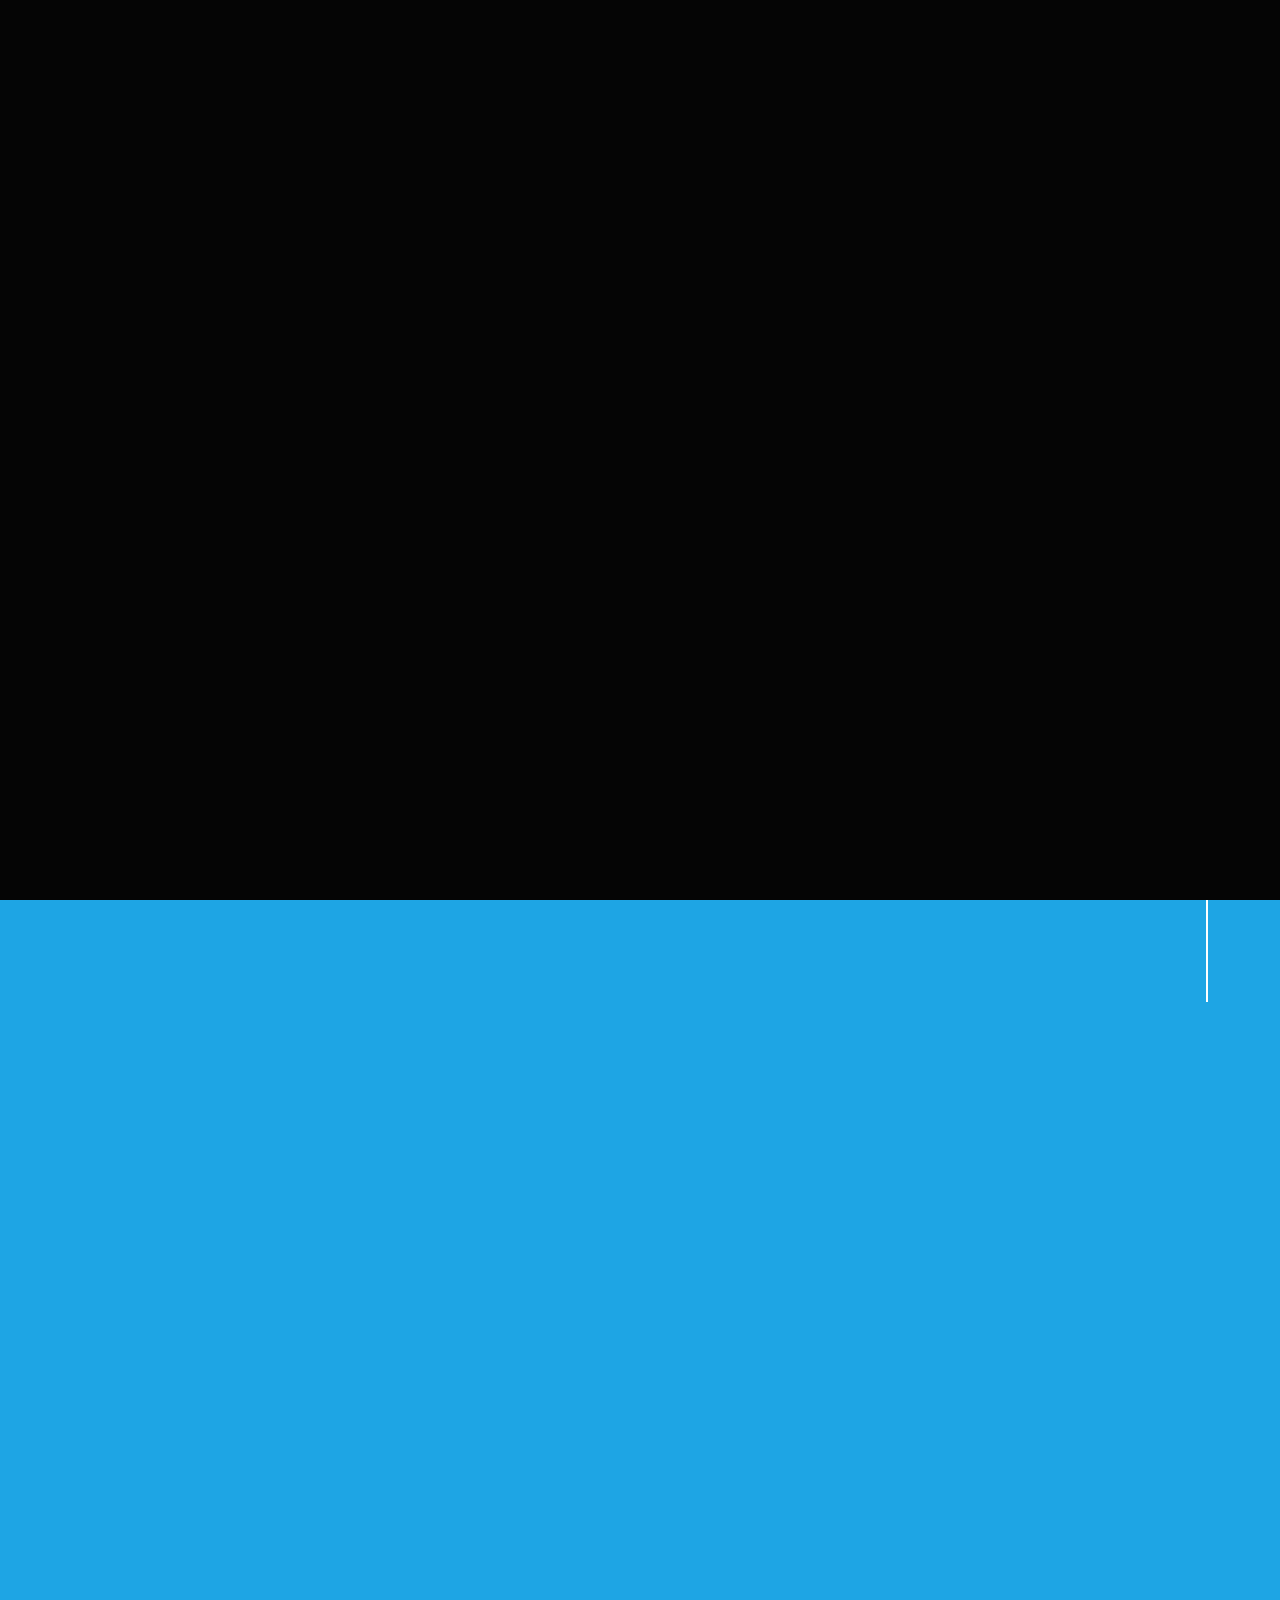
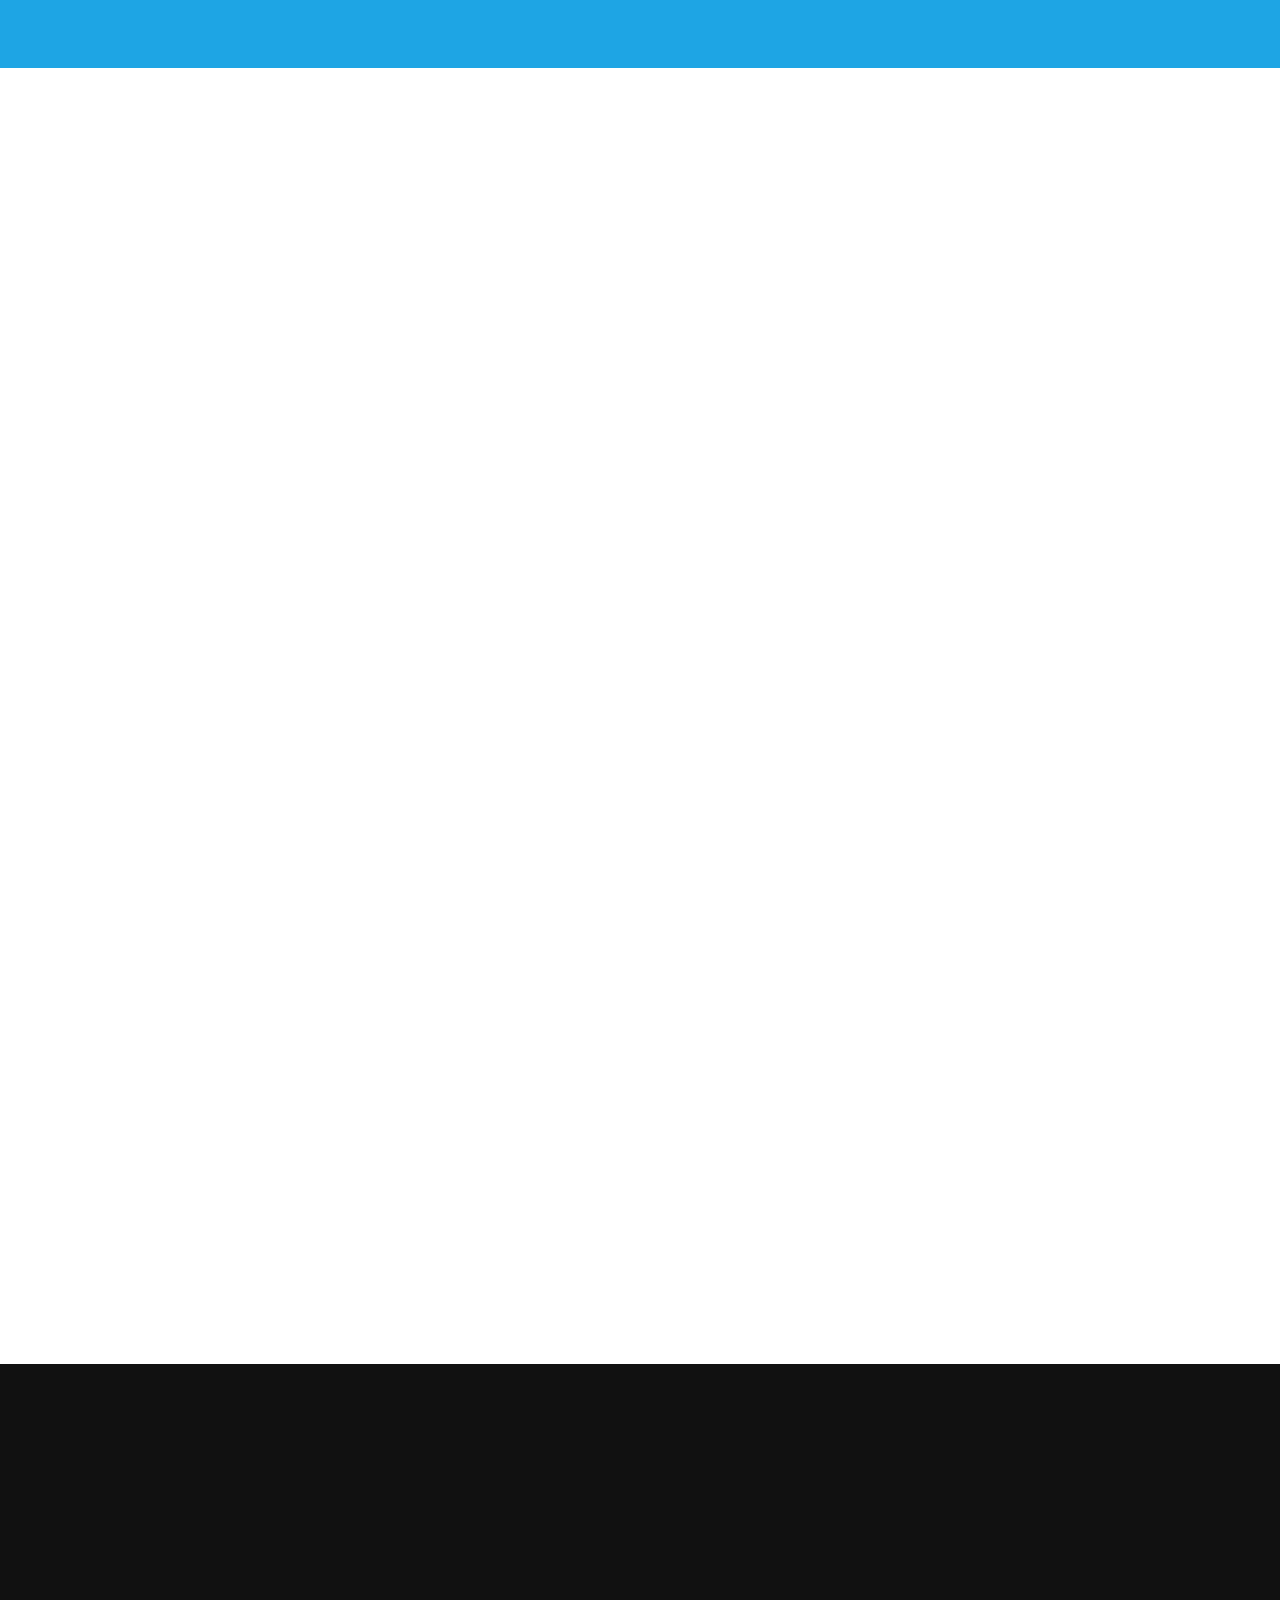
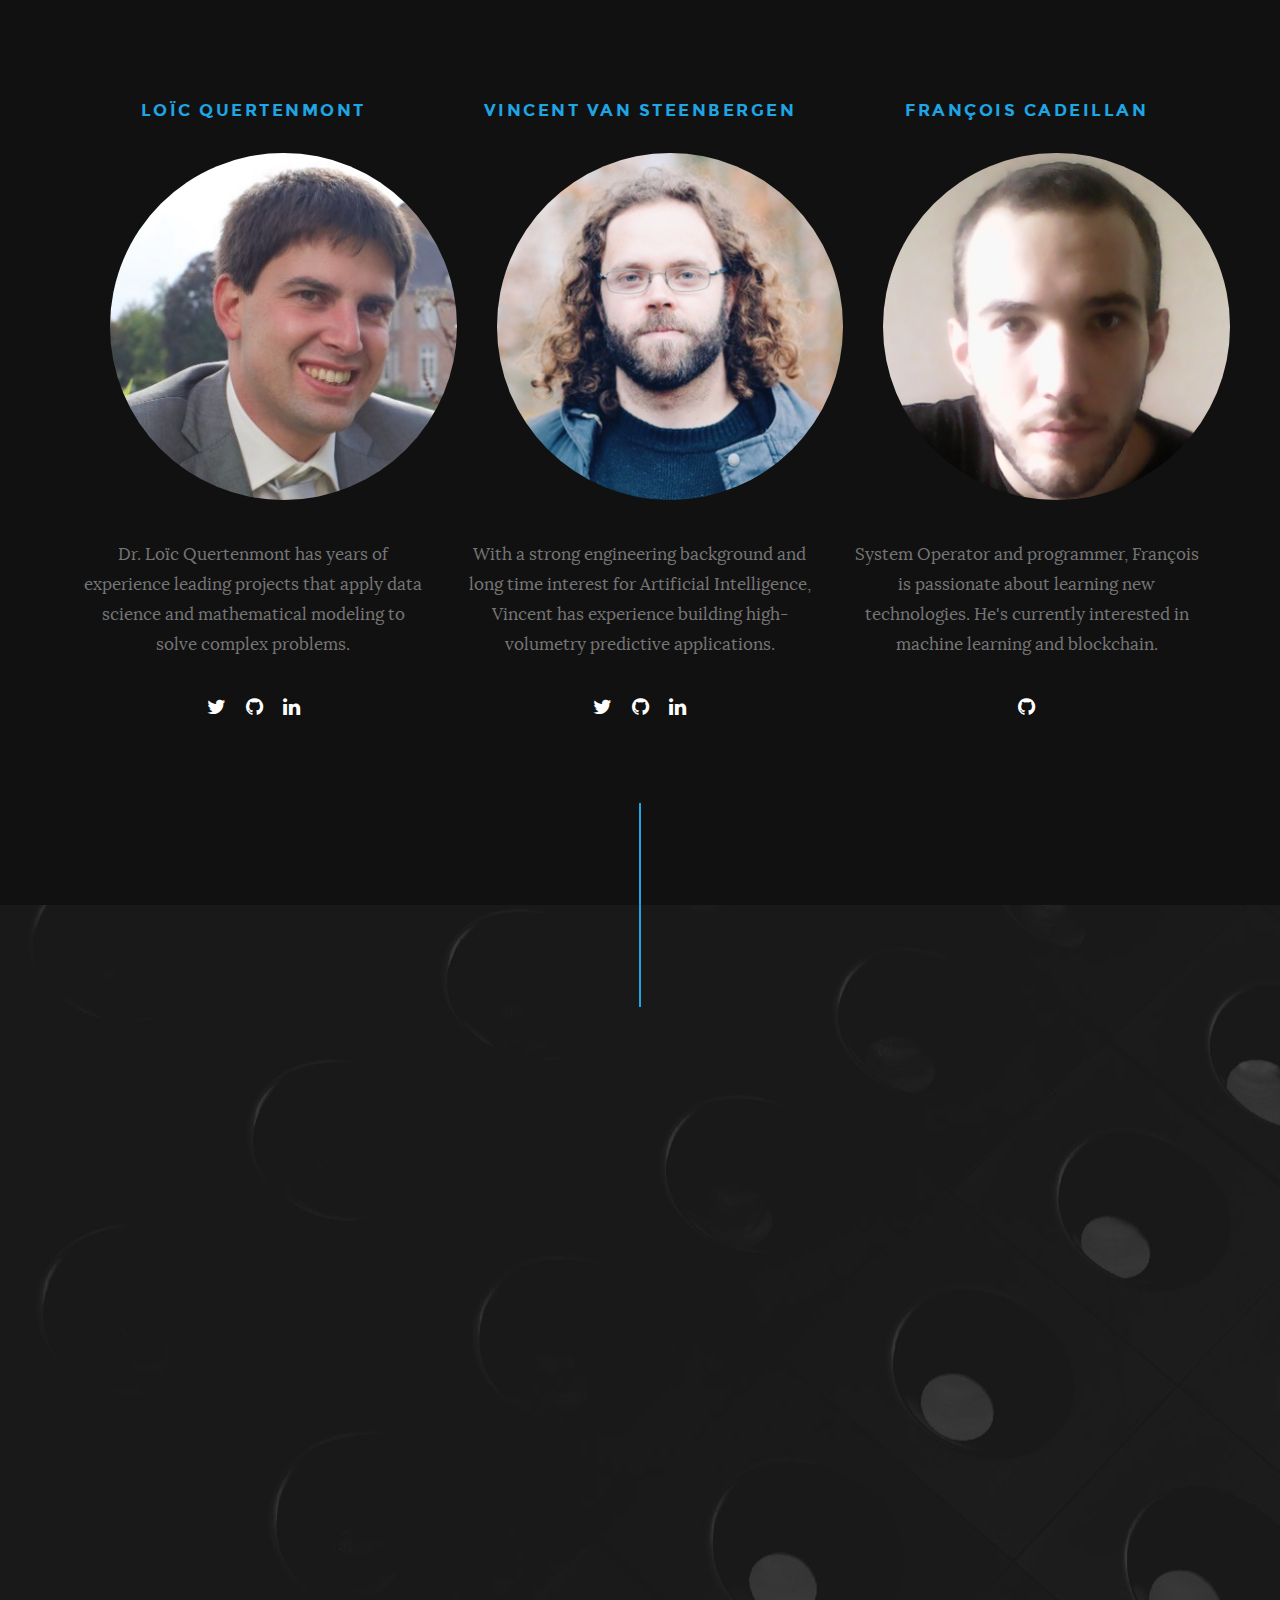
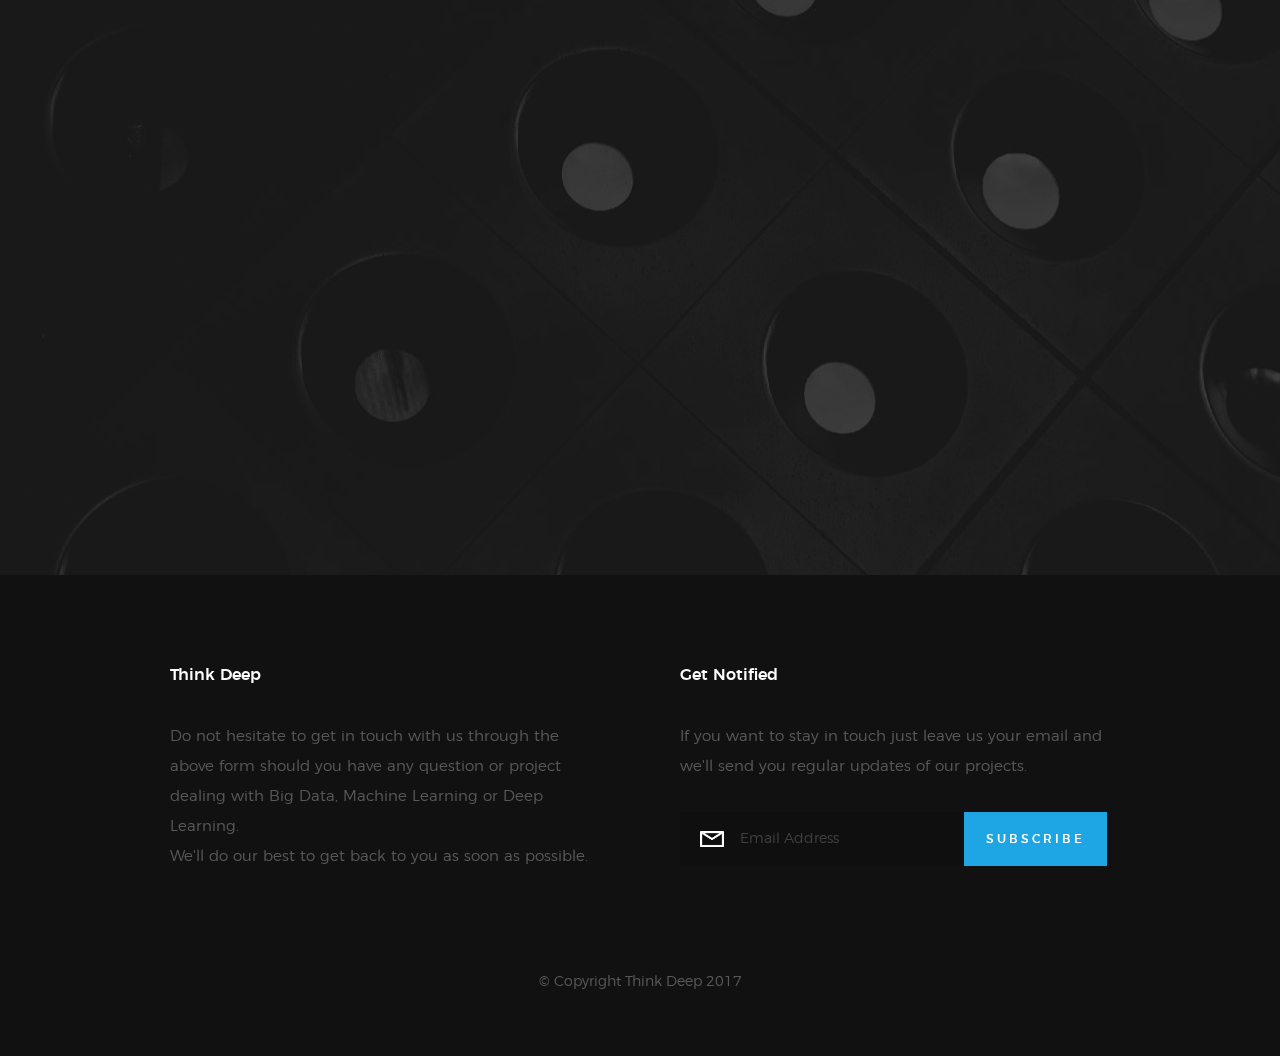
==== commit e6045610: "Fix typo" ====
--- a/index.html
+++ b/index.html
@@ -456,7 +456,7 @@
                 </a>
 
                 <p>
-                    System Operator and programmer, François is pasionate about learning new technologies.
+                    System Operator and programmer, François is passionate about learning new technologies.
                     He's currently interested in machine learning and blockchain.
                 </p>
 
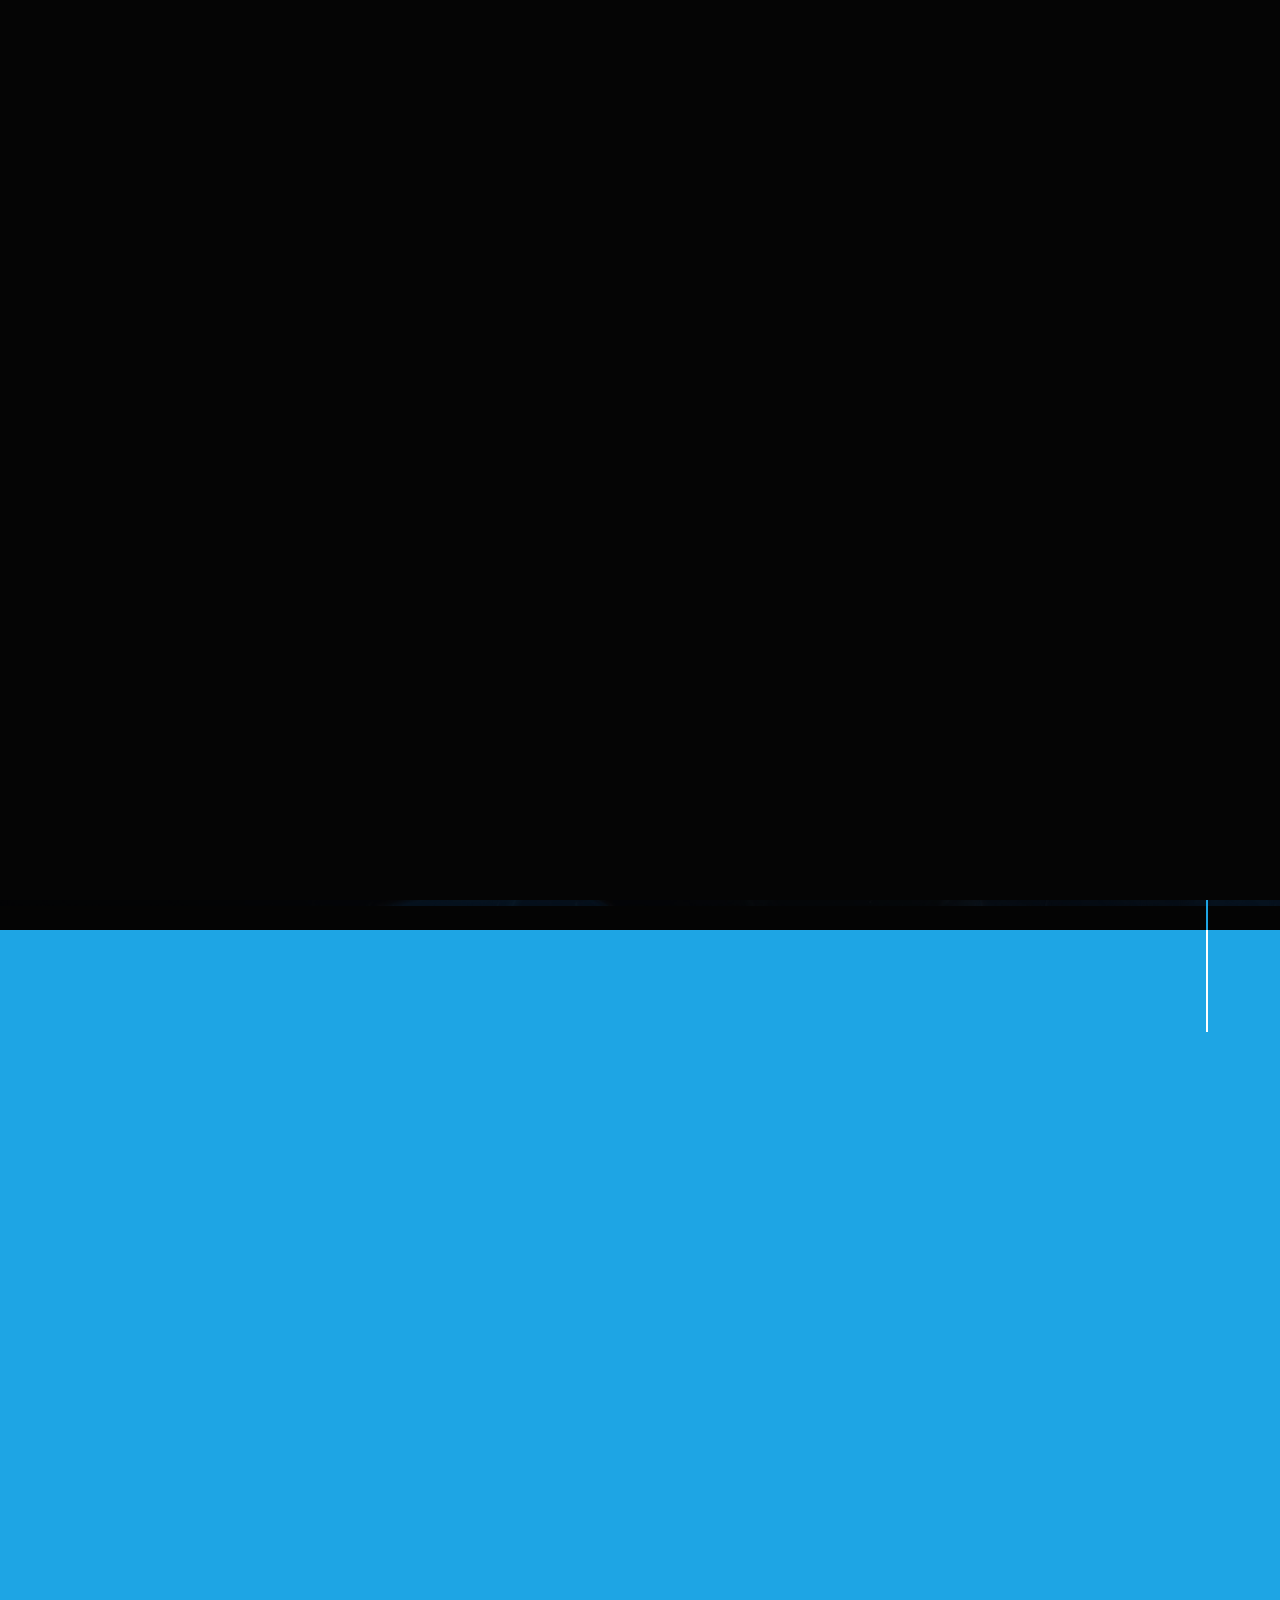
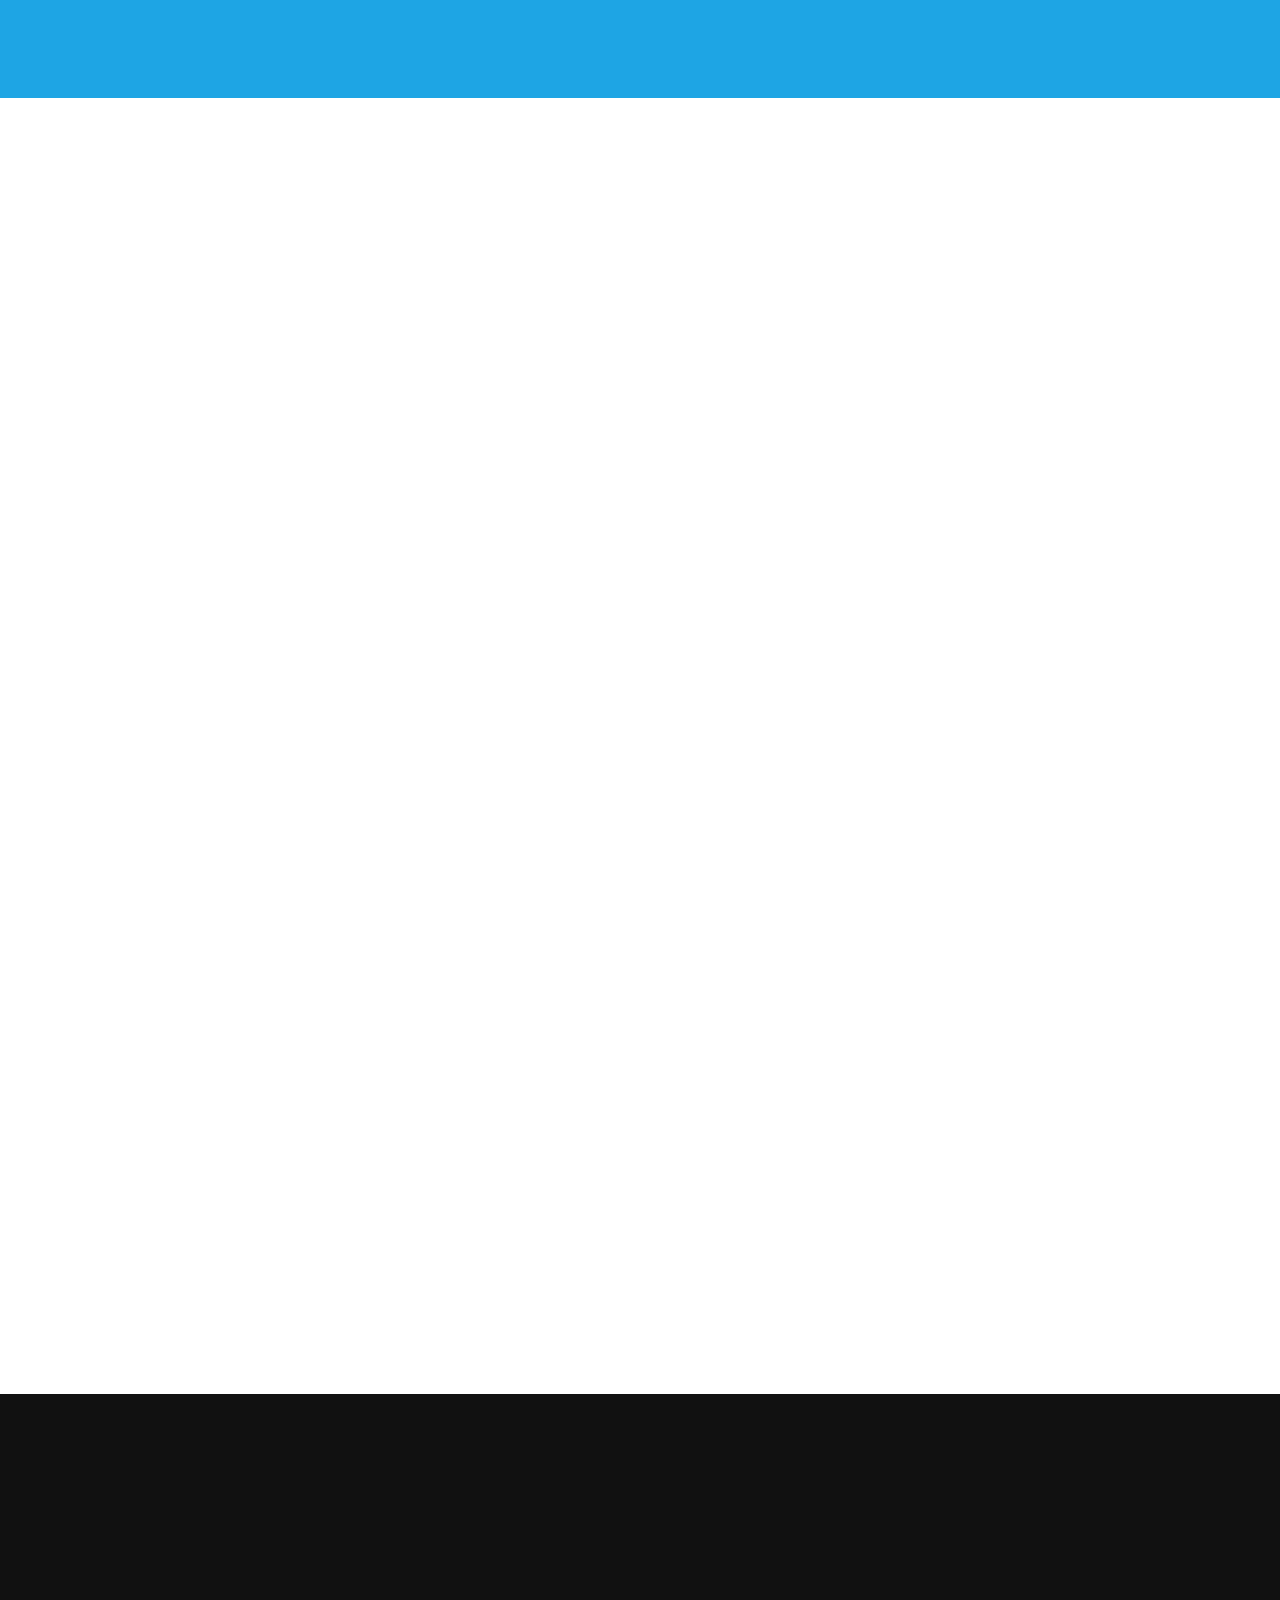
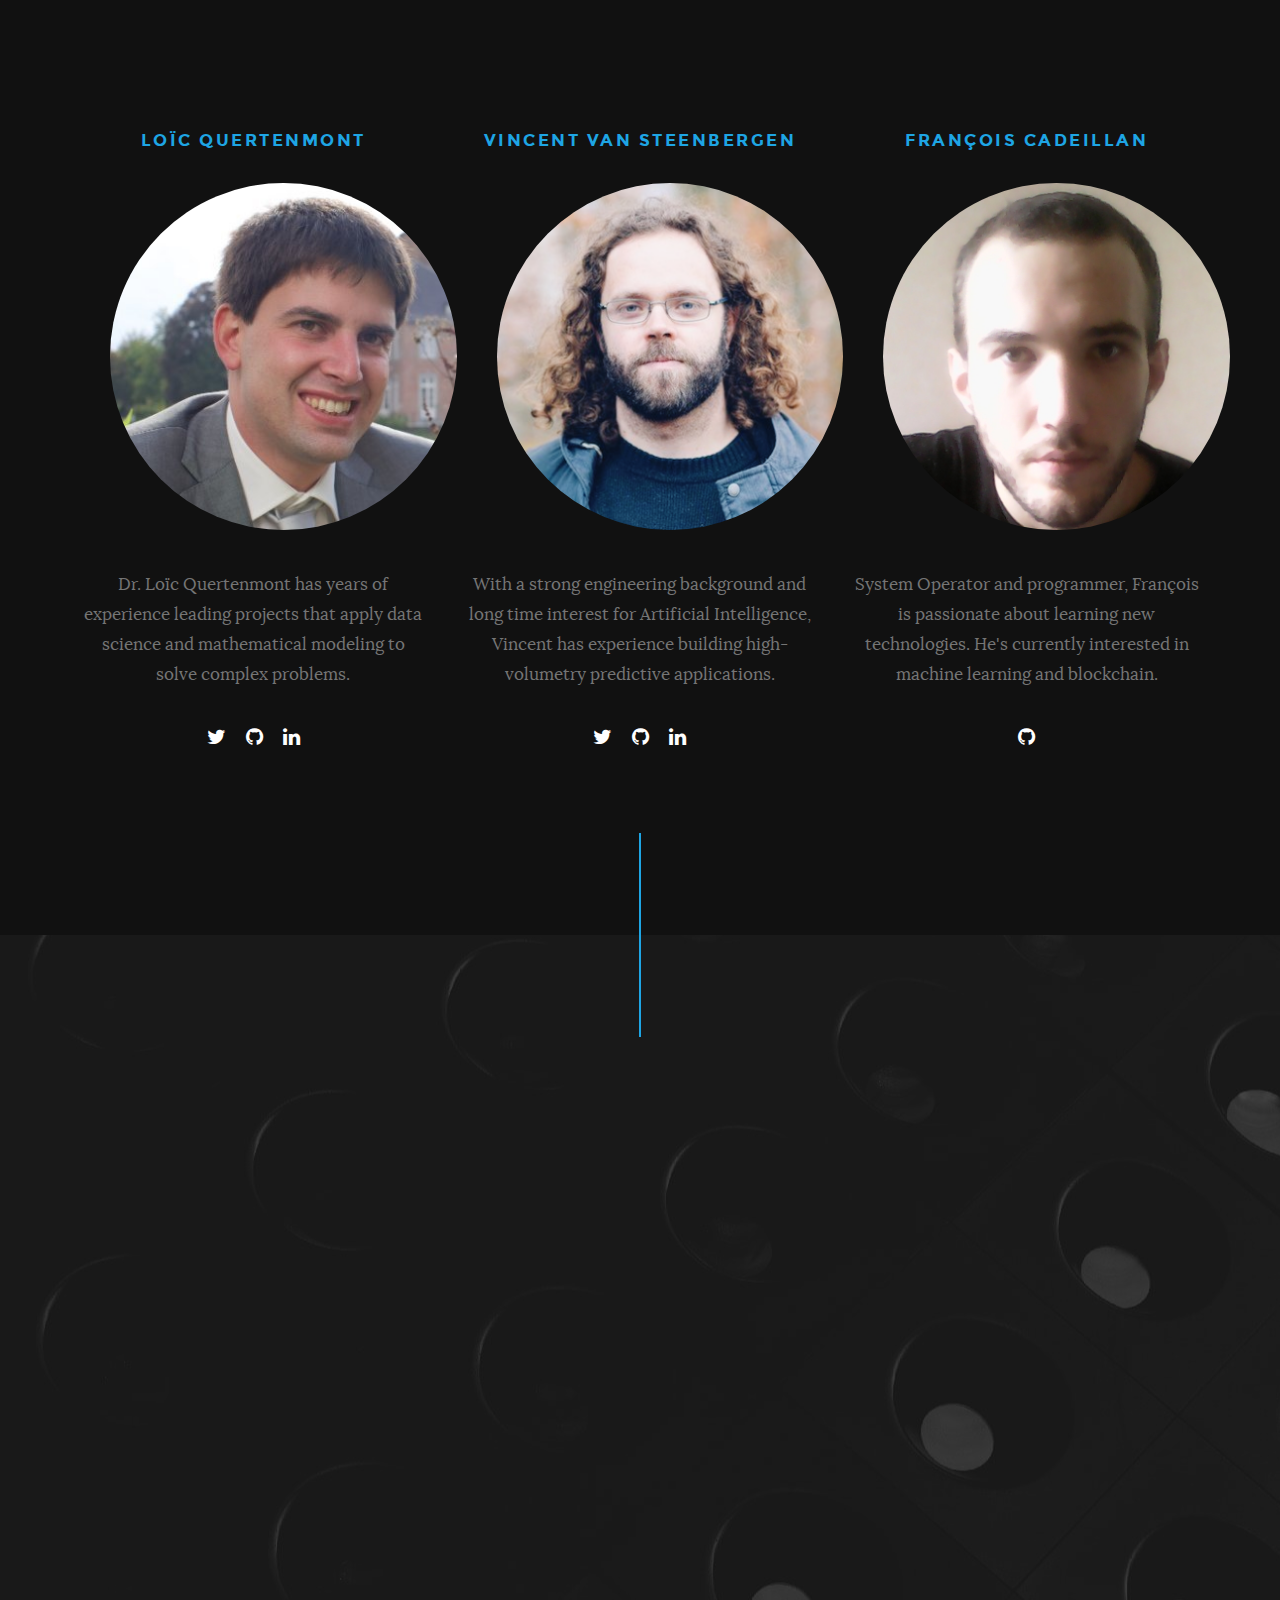
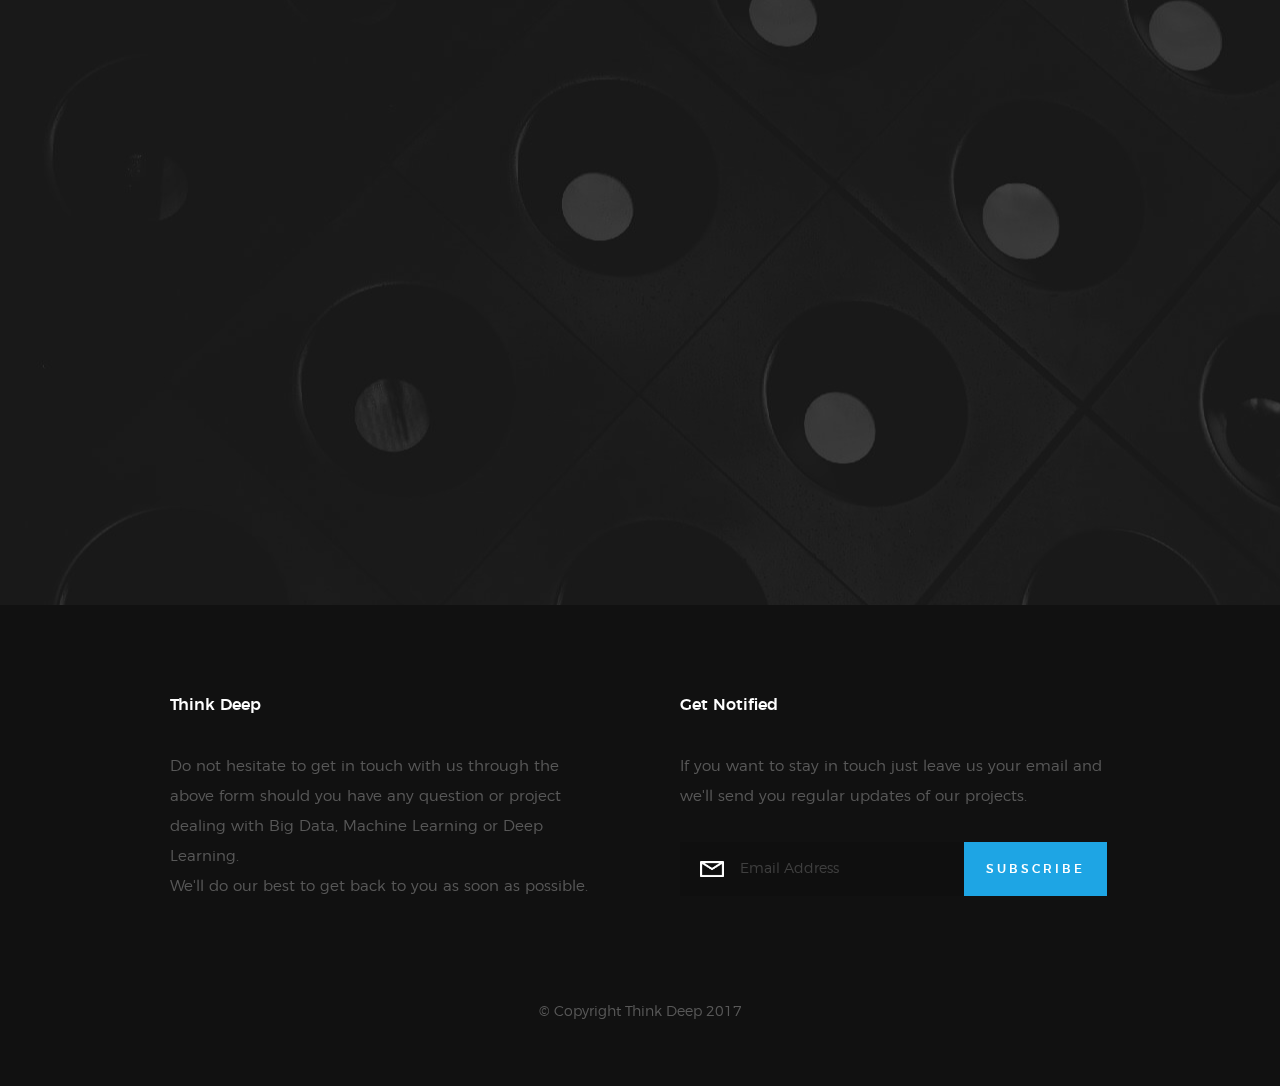
==== commit ec8d1b29: "Add meta for google site verification" ====
--- a/index.html
+++ b/index.html
@@ -33,6 +33,8 @@
     ================================================== -->
     <link rel="shortcut icon" href="favicon.png" type="image/x-icon">
     <link rel="icon" href="favicon.png" type="image/x-icon">
+
+    <meta name="google-site-verification" content="<meta name="google-site-verification" content="WHic8w68nde7RMnAlLd4IlICKkD6QpPoxfC9Fk3_mV8" />" />
 
 </head>
 
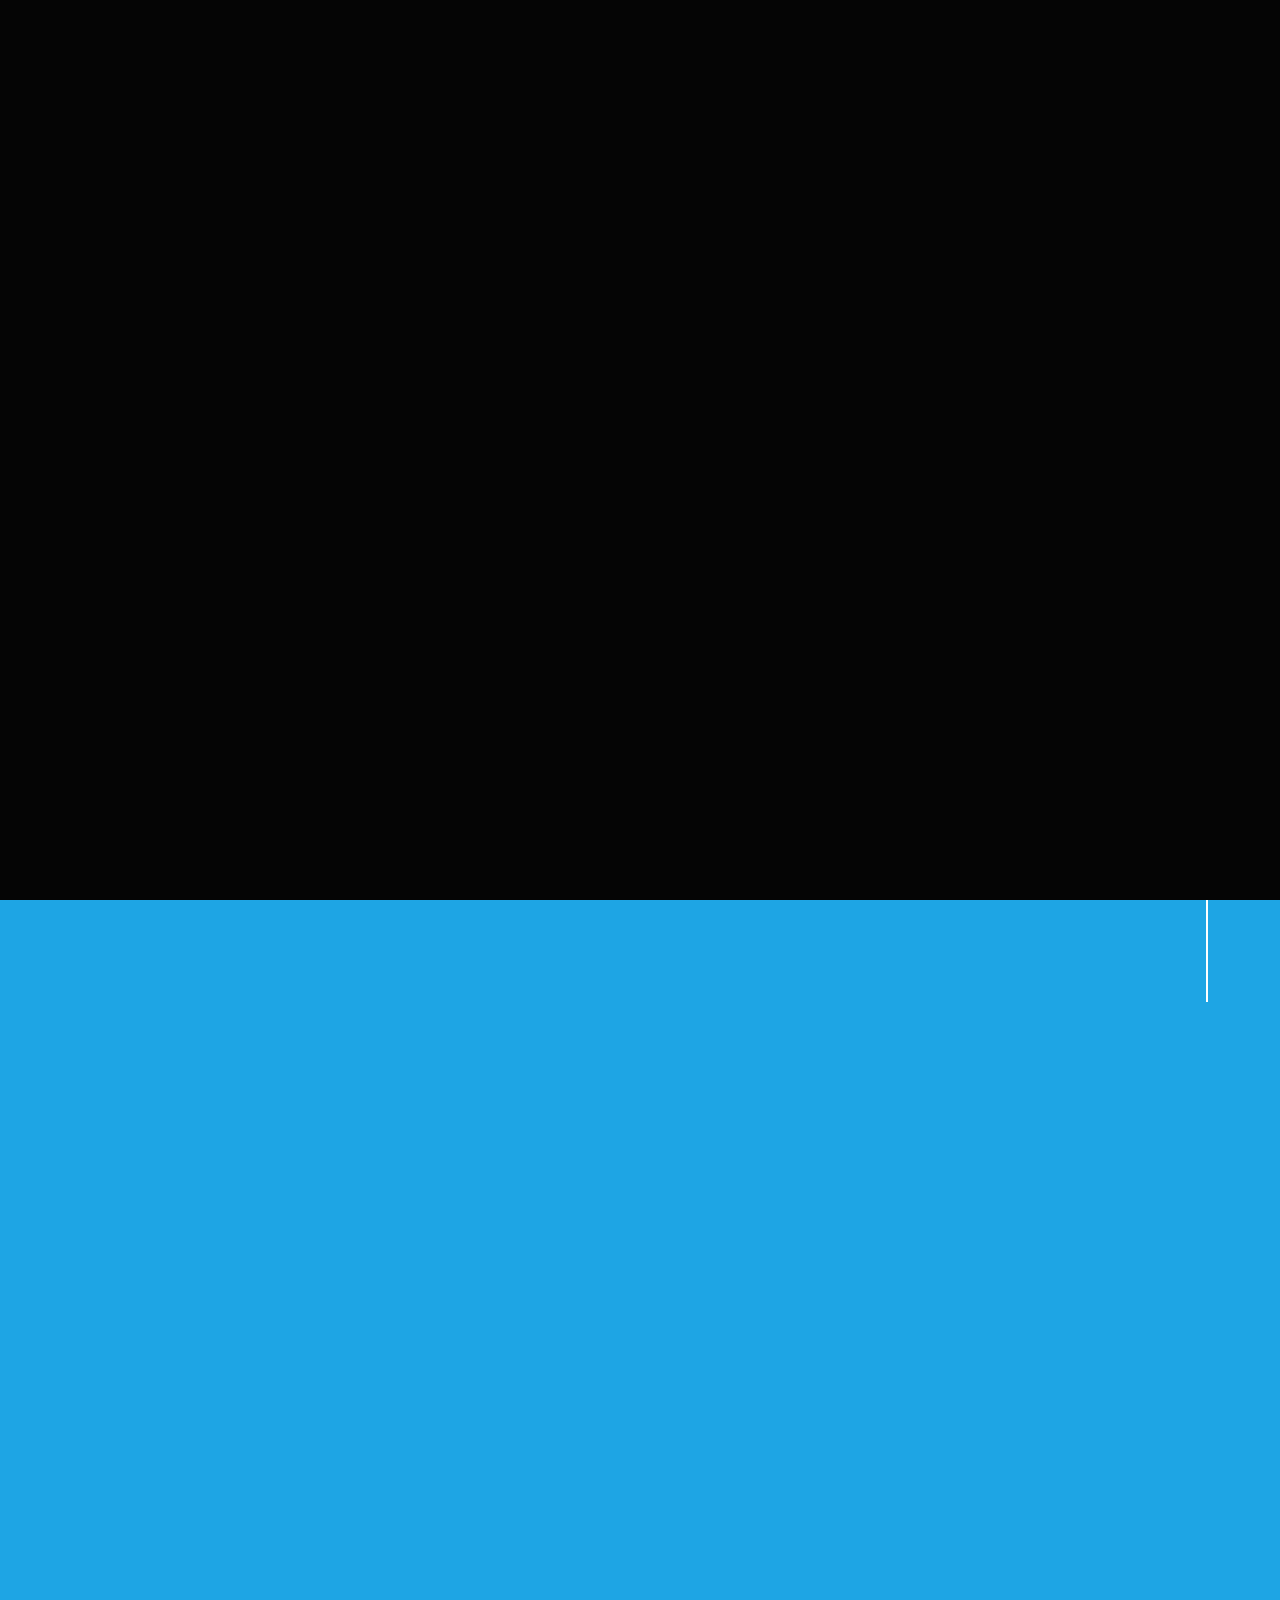
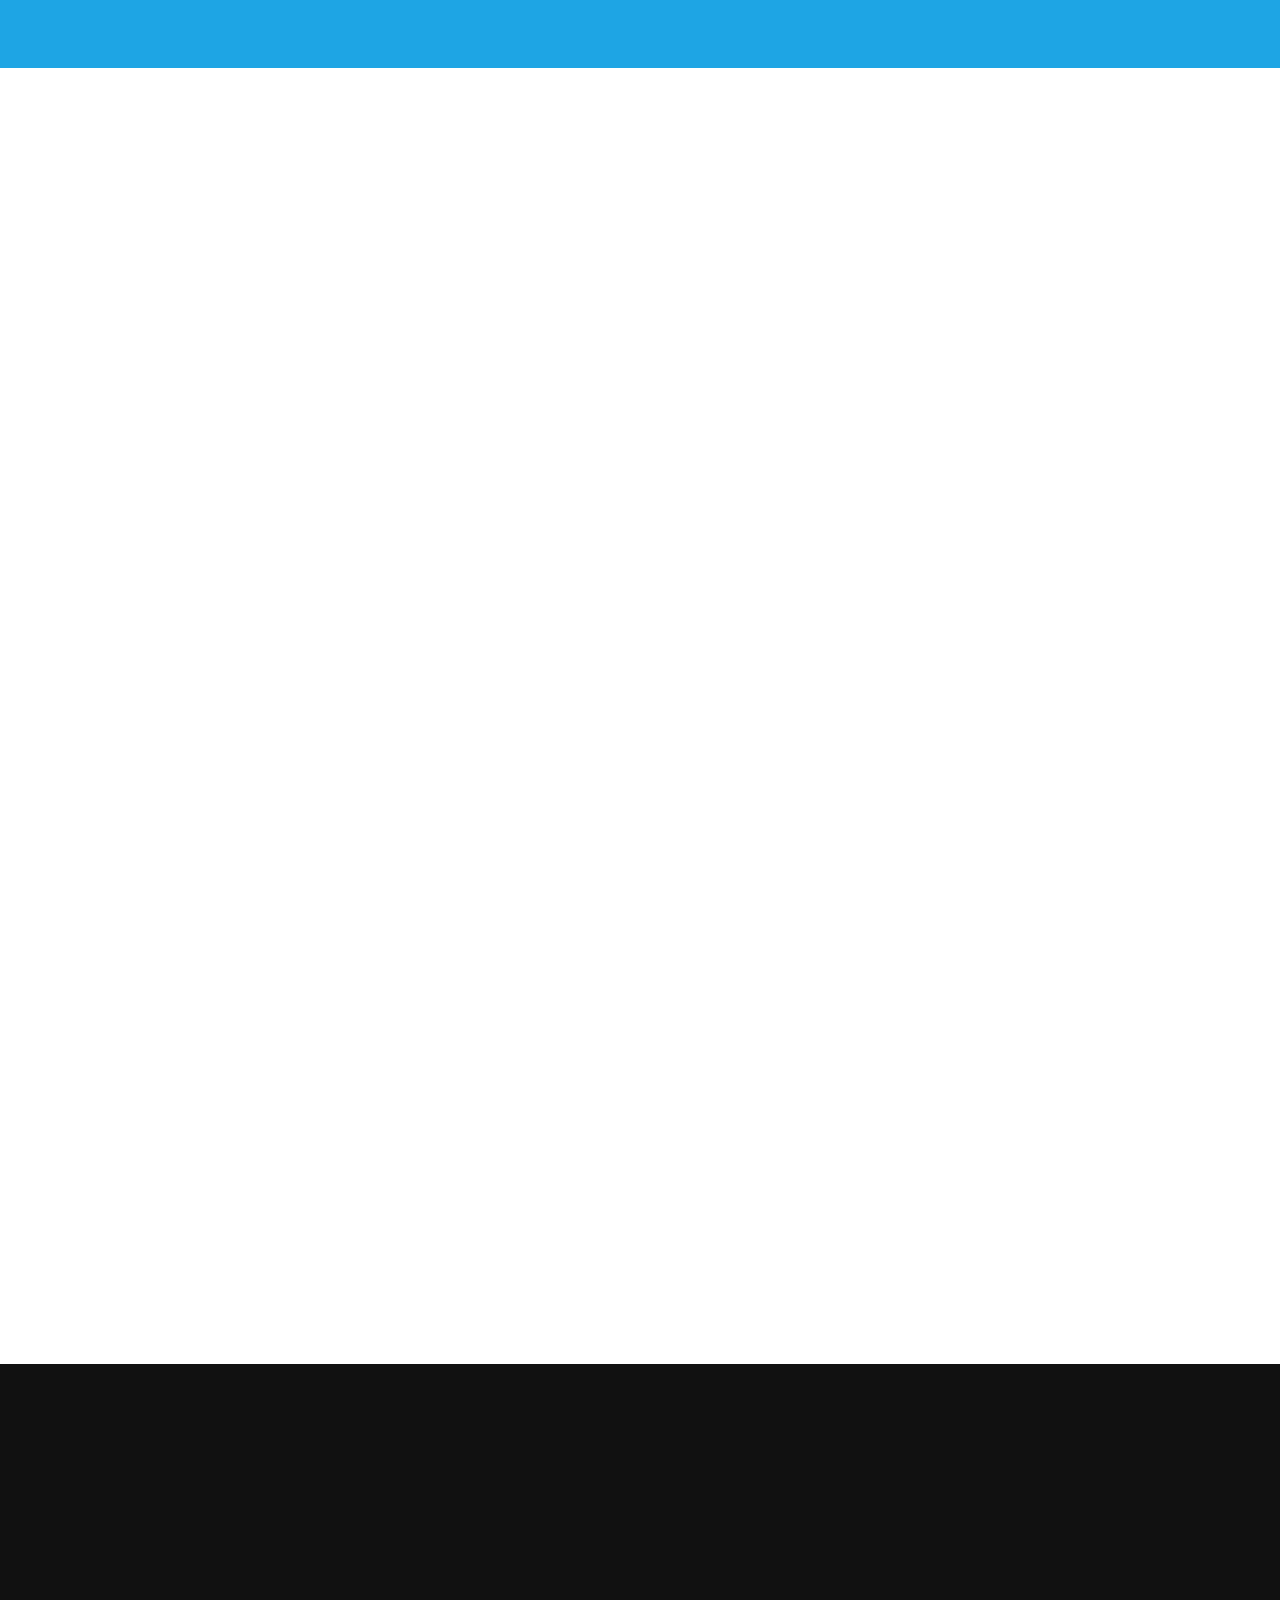
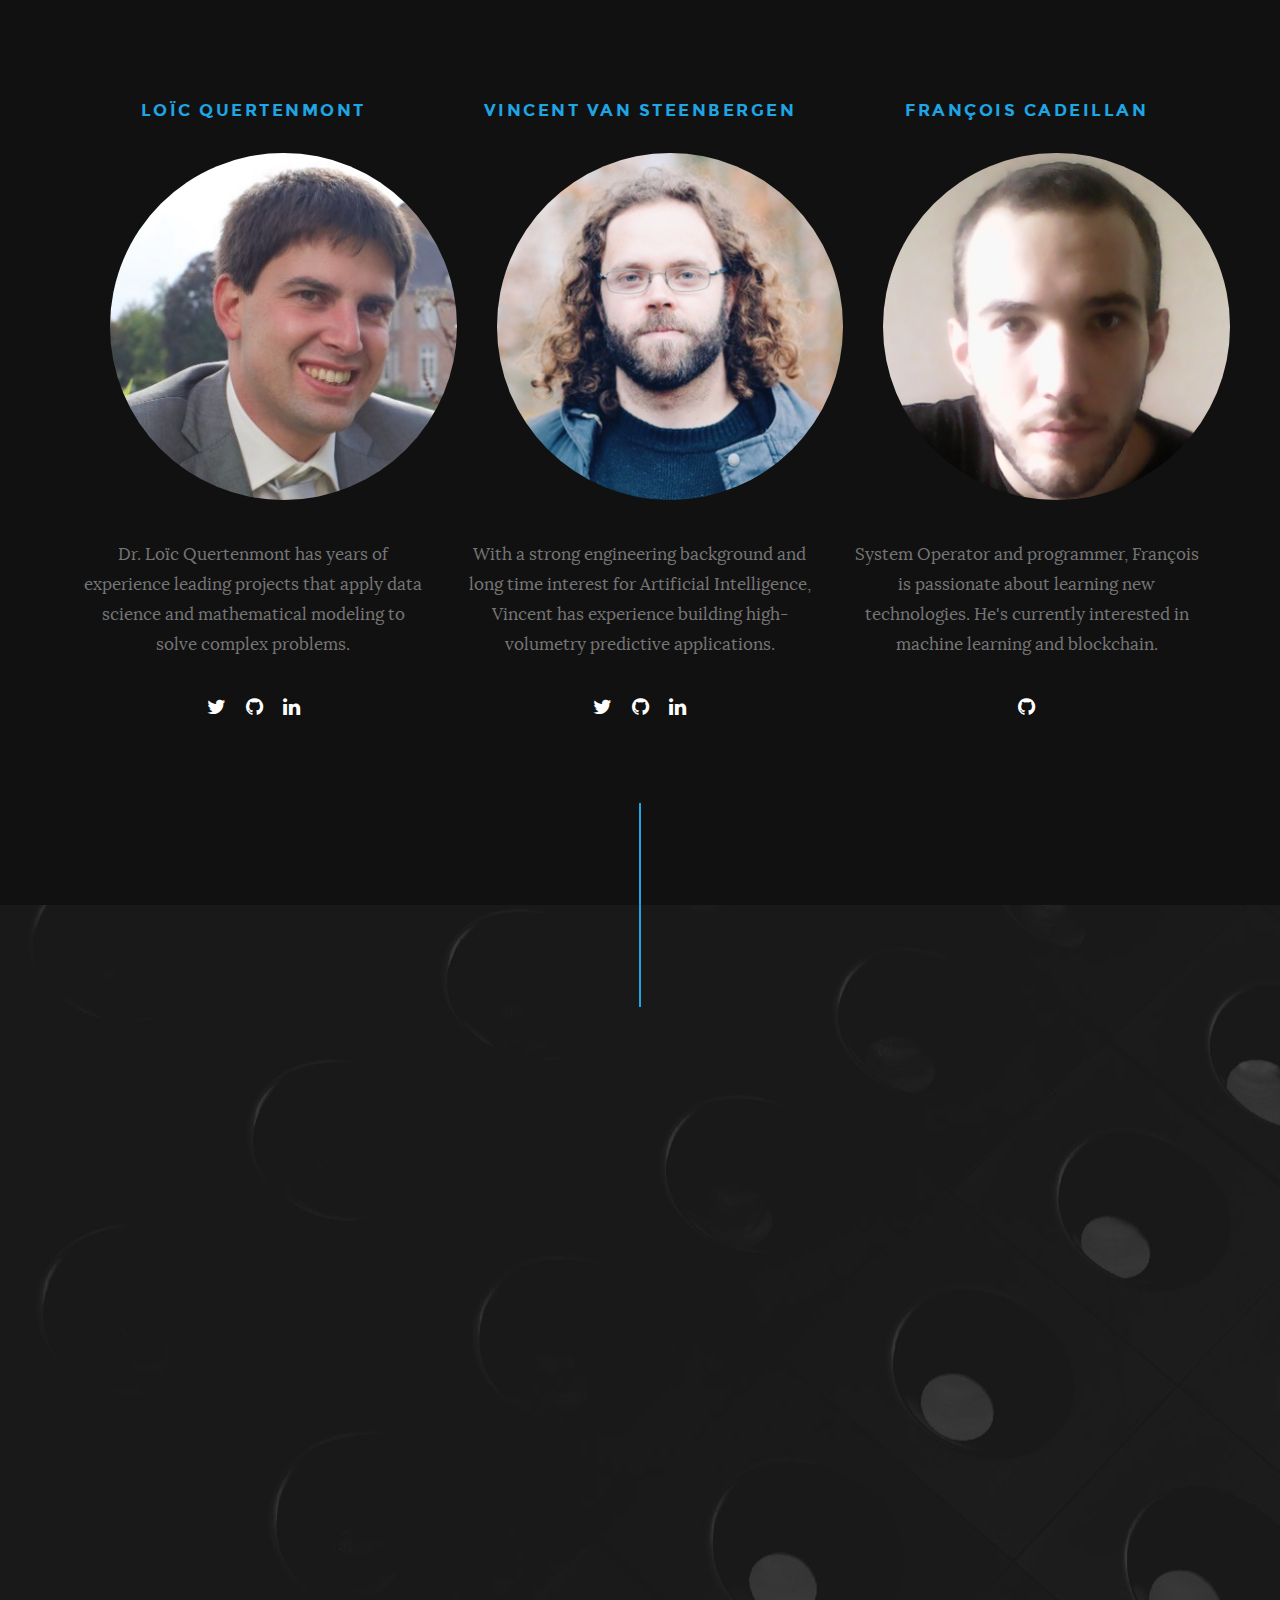
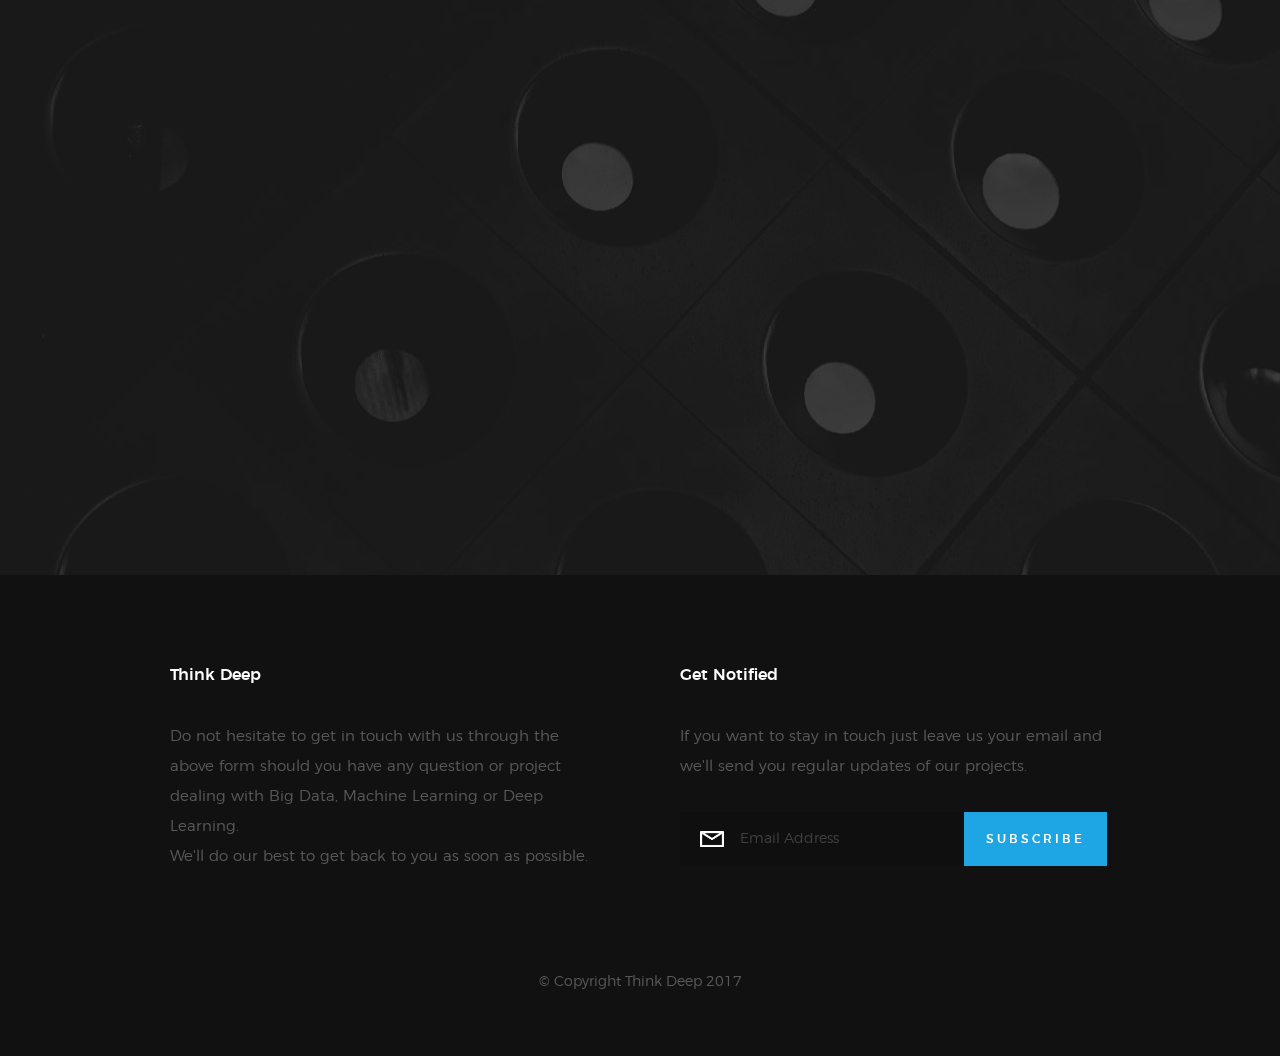
==== commit aae558d0: "Remove google site verification" ====
--- a/index.html
+++ b/index.html
@@ -33,8 +33,6 @@
     ================================================== -->
     <link rel="shortcut icon" href="favicon.png" type="image/x-icon">
     <link rel="icon" href="favicon.png" type="image/x-icon">
-
-    <meta name="google-site-verification" content="<meta name="google-site-verification" content="WHic8w68nde7RMnAlLd4IlICKkD6QpPoxfC9Fk3_mV8" />" />
 
 </head>
 
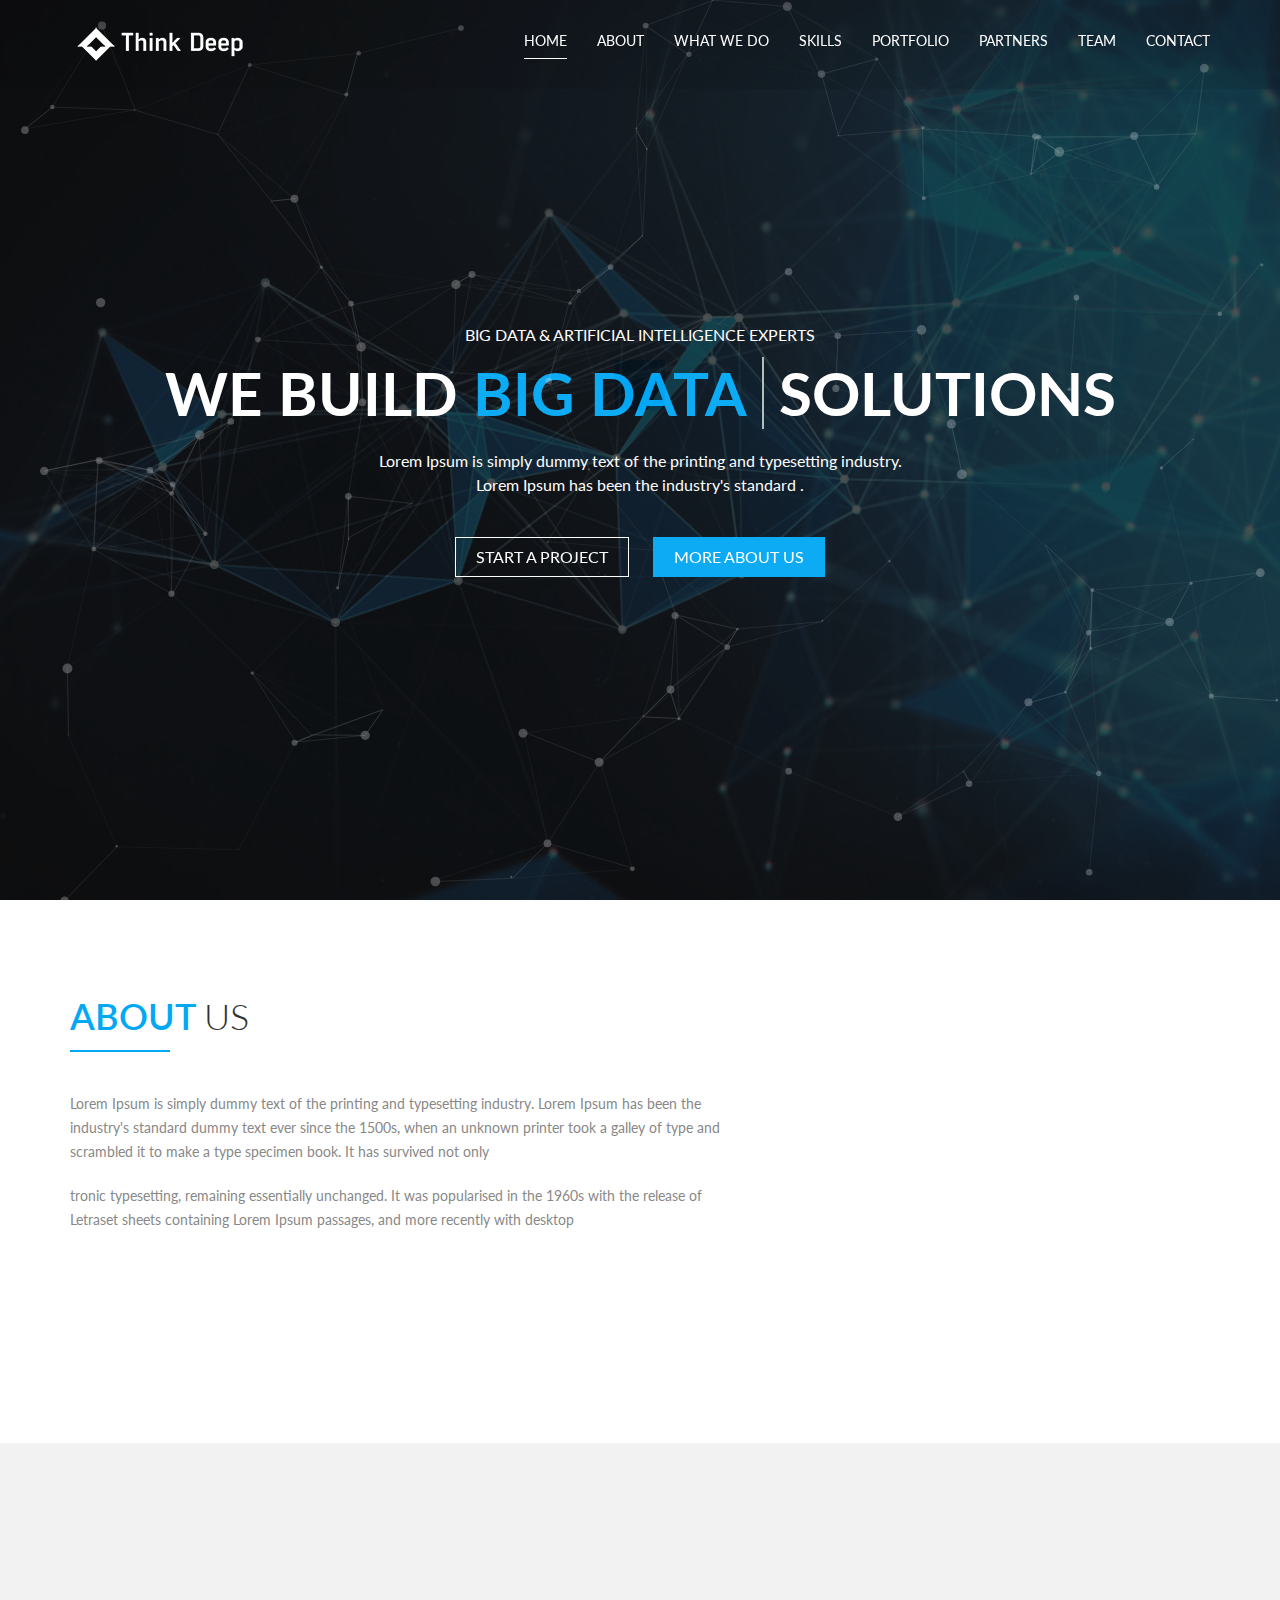
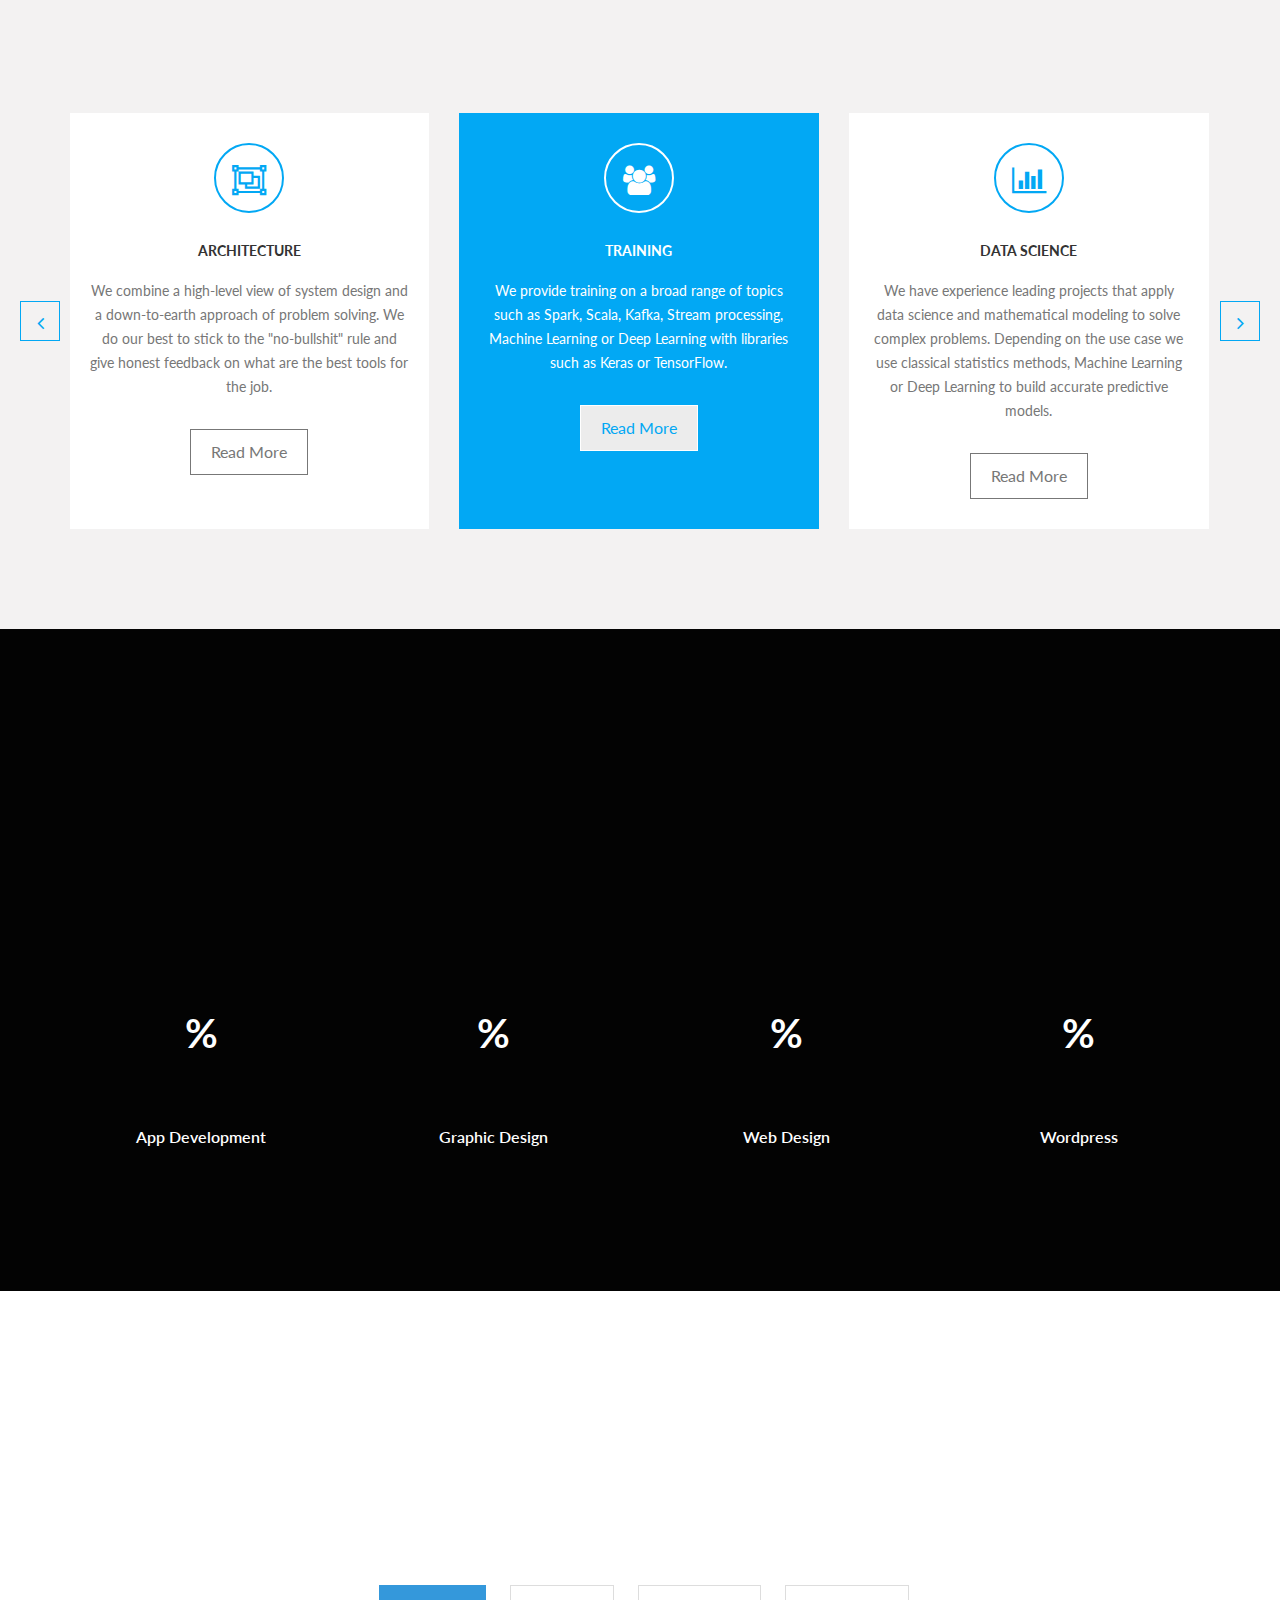
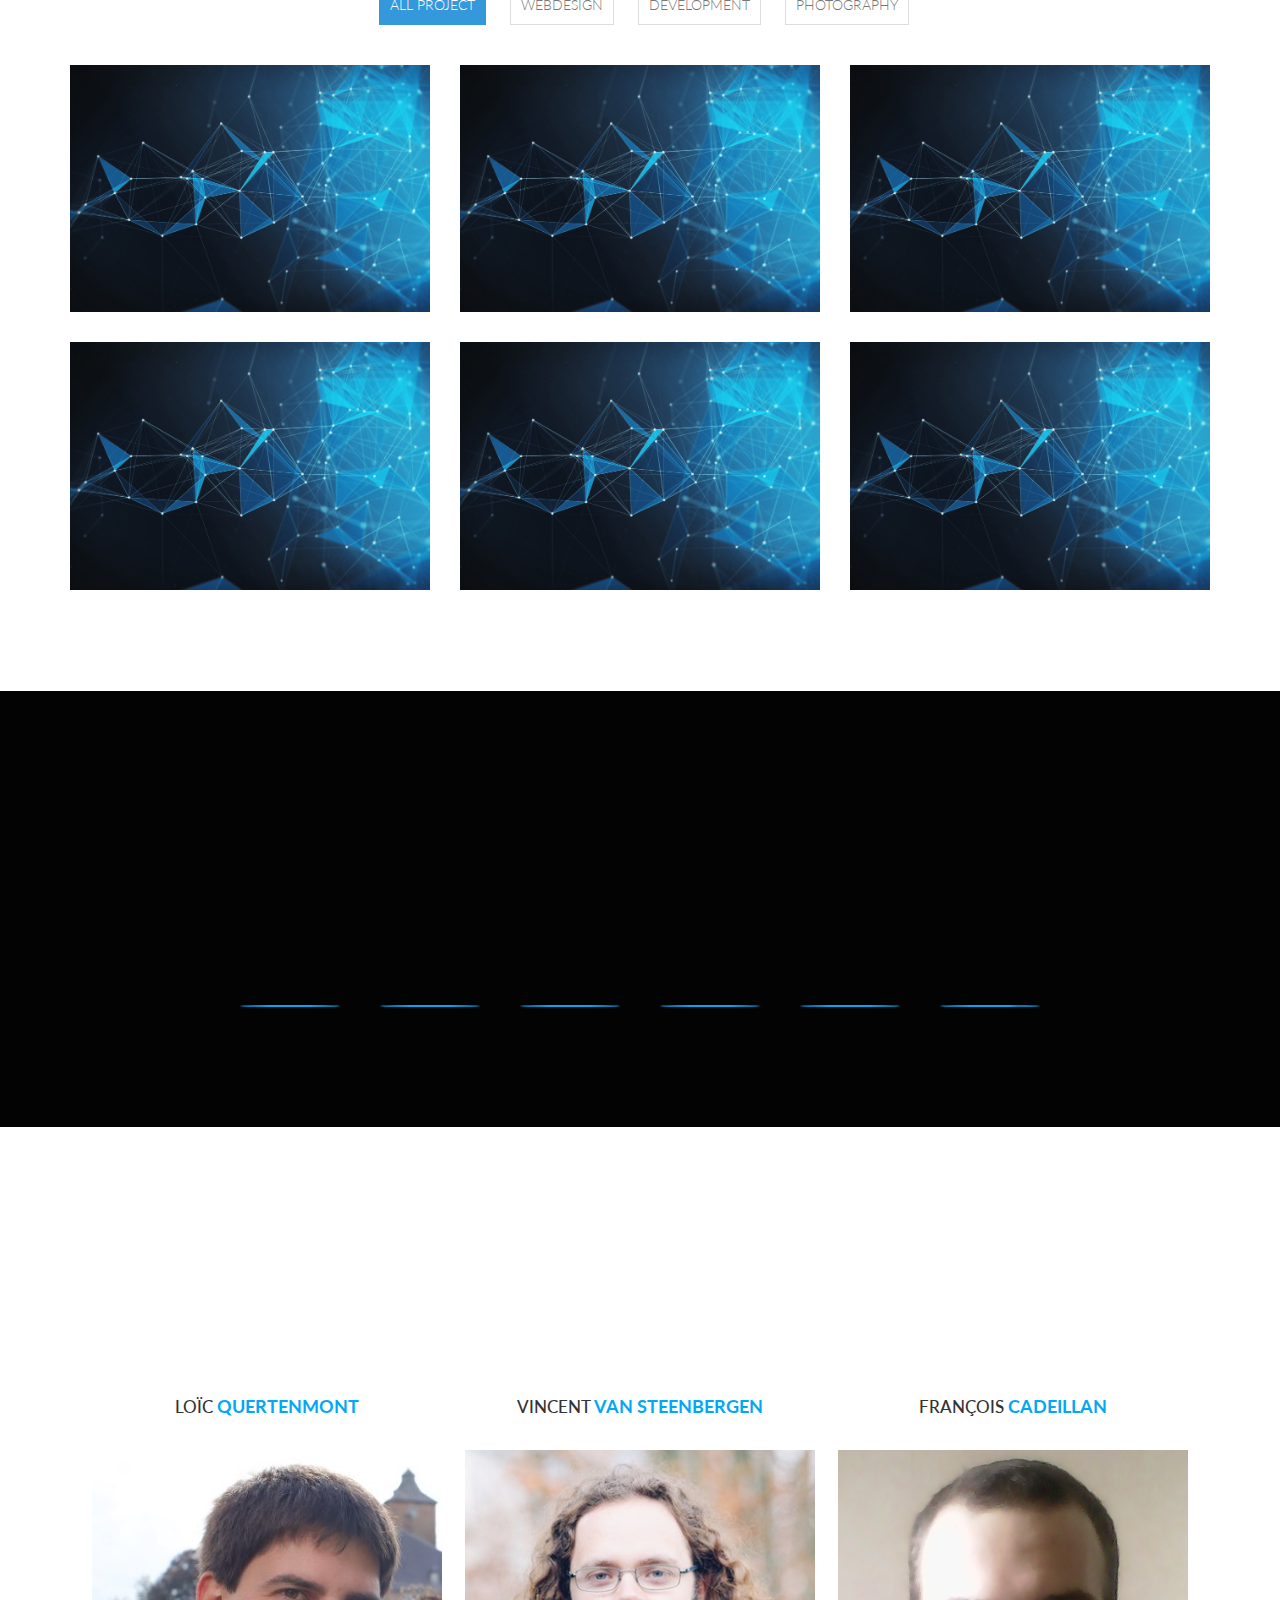
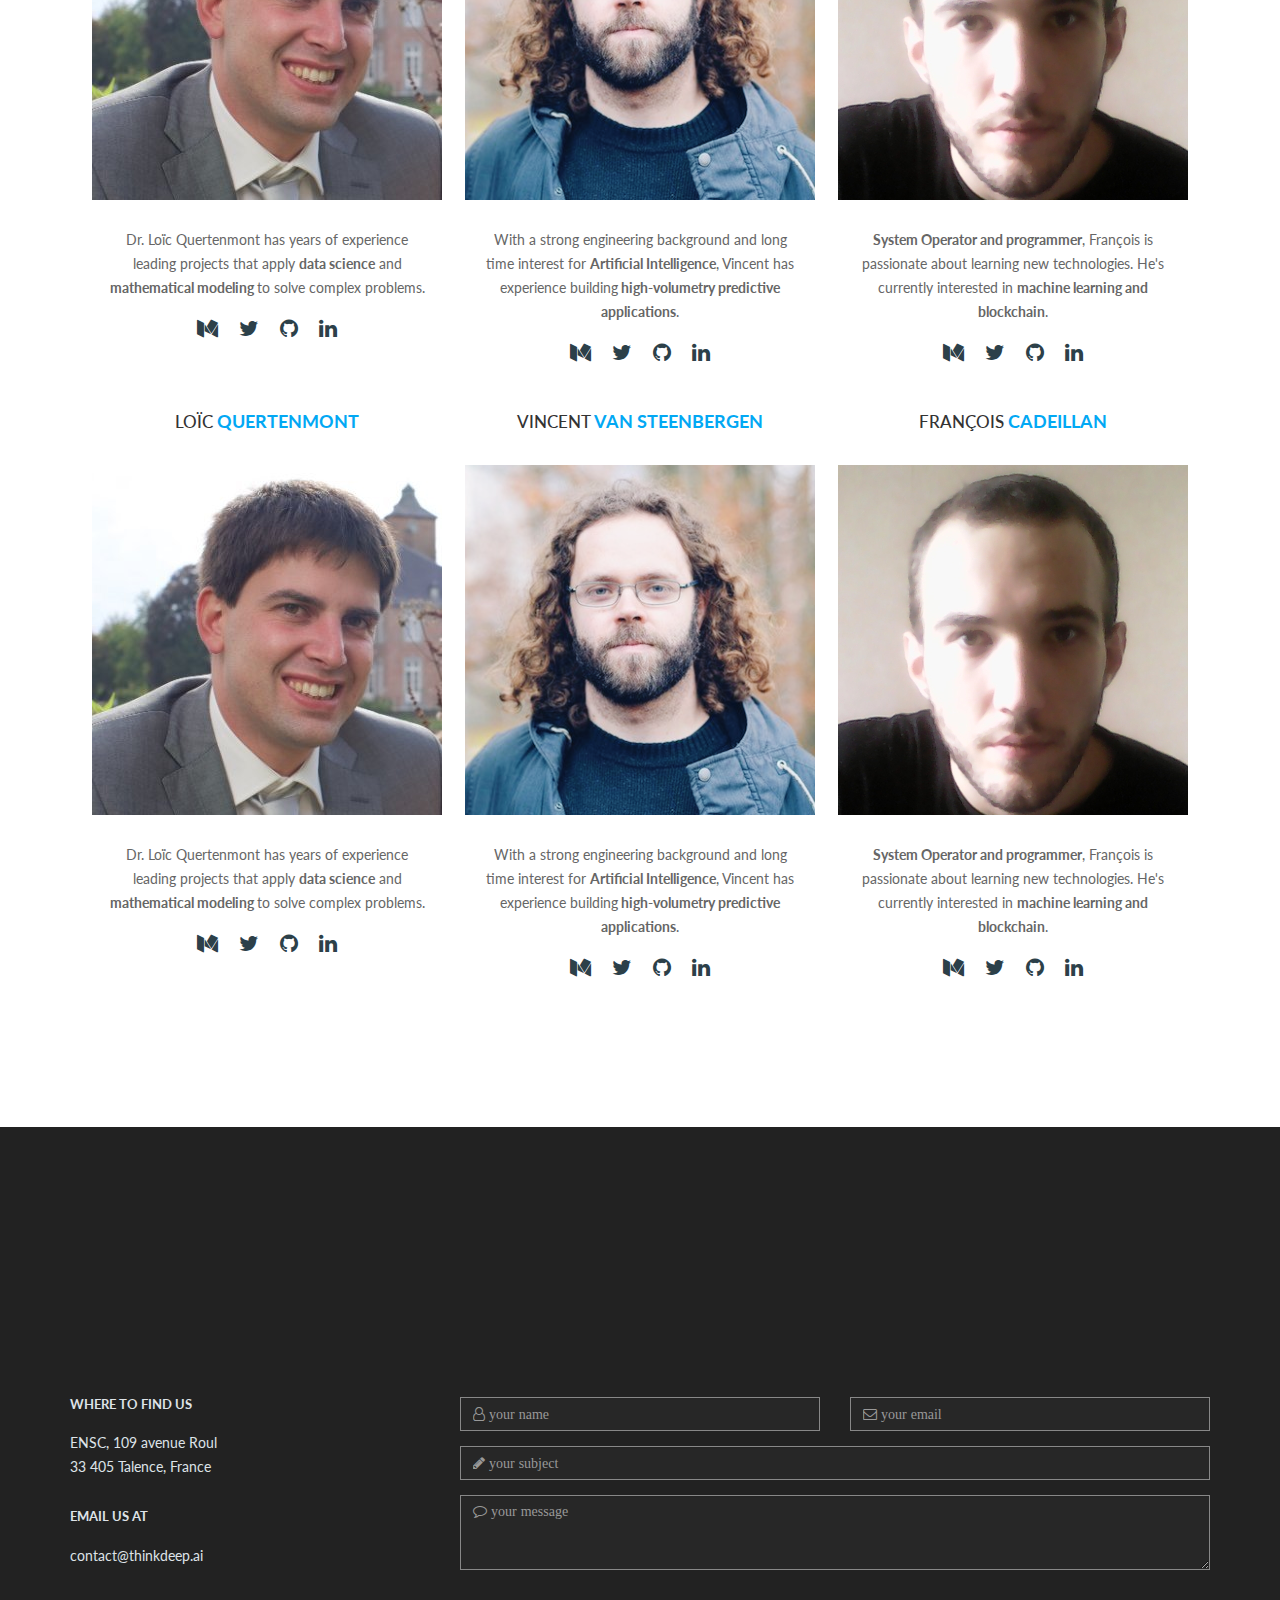
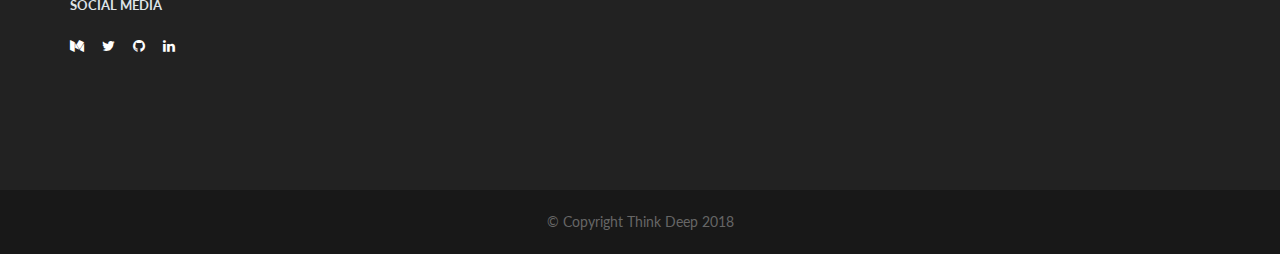
==== commit a97a3e6b: "New website template" ====
--- a/index.html
+++ b/index.html
@@ -1,734 +1,689 @@
-<!DOCTYPE html>
-<!--[if lt IE 9 ]><html class="no-js oldie" lang="en"> <![endif]-->
-<!--[if IE 9 ]><html class="no-js oldie ie9" lang="en"> <![endif]-->
-<!--[if (gte IE 9)|!(IE)]><!-->
-<html class="no-js" lang="en">
-<!--<![endif]-->
-
-<head>
-
-    <!--- basic page needs
-    ================================================== -->
-    <meta charset="utf-8">
-    <title>Think Deep | Big Data &amp; Artificial Intelligence Experts</title>
-    <meta name="description" content="Big Data, Machine Learning and Deep Learning experts, we help companies from the prototyping phase until the delivery of their projects.">
-    <meta name="author" content="Vincent Van Steenbergen">
-
-    <!-- mobile specific metas
-    ================================================== -->
-    <meta name="viewport" content="width=device-width, initial-scale=1">
-
-    <!-- CSS
-    ================================================== -->
-    <link rel="stylesheet" href="css/base.css">
-    <link rel="stylesheet" href="css/vendor.css">
-    <link rel="stylesheet" href="css/main.css">
-
-    <!-- script
-    ================================================== -->
-    <script src="js/modernizr.js"></script>
-    <script src="js/pace.min.js"></script>
-
-    <!-- favicons
-    ================================================== -->
-    <link rel="shortcut icon" href="favicon.png" type="image/x-icon">
-    <link rel="icon" href="favicon.png" type="image/x-icon">
-
-</head>
-
-<body id="top">
-
-    <!-- header
-    ================================================== -->
-    <header class="s-header">
-
-        <div class="header-logo">
-            <a class="site-logo" href="index.html">
-                <img src="images/logo.png" alt="Homepage">
-            </a>
-        </div>
-
-        <nav class="header-nav">
-
-            <a href="#0" class="header-nav__close" title="close">
-                <span>Close</span>
-            </a>
-
-            <div class="header-nav__content">
-                <h3>Navigation</h3>
-
-                <ul class="header-nav__list">
-                    <li class="current">
-                        <a class="smoothscroll" href="#home" title="home">Home</a>
-                    </li>
-                    <li>
-                        <a class="smoothscroll" href="#about" title="about">About</a>
-                    </li>
-                    <li>
-                        <a class="smoothscroll" href="#services" title="services">Services</a>
-                    </li>
-                    <li>
-                        <a class="smoothscroll" href="#team" title="team">Team</a>
-                    </li>
-                    <li>
-                        <a class="smoothscroll" href="#contact" title="contact">Contact</a>
-                    </li>
-                </ul>
-
-                <p>If you want to know a bit more about what we're doing do not hesitate to
-                    <a class="smoothscroll" href='#contact'>get in touch</a> and we'll get back to you as soon as possible.</p>
-
-                <ul class="header-nav__social">
-                    <li>
-                        <a href="https://medium.com/think-deep" target="_new">
-                            <i class="fa fa-medium"></i>
-                        </a>
-                    </li>
-                    <li>
-                        <a href="https://twitter.com/think_deep_ai" target="_new">
-                            <i class="fa fa-twitter"></i>
-                        </a>
-                    </li>
-                    <li>
-                        <a href="https://github.com/think-deep-ai" target="_new">
-                            <i class="fa fa-github"></i>
-                        </a>
-                    </li>
-                    <li>
-                        <a href="#">
-                            <i class="fa fa-linkedin"></i>
-                        </a>
-                    </li>
-                    <li>
-                        <a class="smoothscroll" href="#contact" title="contact">
-                            <i class="fa fa-envelope"></i>
-                        </a>
-                    </li>
-                </ul>
-
-            </div>
-            <!-- end header-nav__content -->
-
-        </nav>
-        <!-- end header-nav -->
-
-        <a class="header-menu-toggle" href="#0">
-            <span class="header-menu-text">Menu</span>
-            <span class="header-menu-icon"></span>
-        </a>
-
-    </header>
-    <!-- end s-header -->
-
-
-    <!-- home
-    ================================================== -->
-    <section id="home" class="s-home target-section" data-parallax="scroll" data-image-src="images/hero-bg.jpg" data-natural-width=3000
-        data-natural-height=2000 data-position-y=center>
-
-        <div class="overlay"></div>
-        <div class="shadow-overlay"></div>
-
-        <div class="home-content">
-
-            <div class="row home-content__main">
-
-                <h3>Big Data &amp; Artificial Intelligence Experts</h3>
-
-                <h1>
-                    We help companies
-                    <br> implement
-                    <a href="#services" class="smoothscroll">Big Data</a>,
-                    <br>
-                    <a href="#services" class="smoothscroll">Machine Learning</a> and
-                    <br>
-                    <a href="#services" class="smoothscroll">Deep Learning</a> solutions.
-                </h1>
-
-                <div class="home-content__buttons">
-                    <a href="#contact" class="smoothscroll btn btn--stroke">
-                        Start a Project
-                    </a>
-                    <a href="#about" class="smoothscroll btn btn--stroke">
-                        More About Us
-                    </a>
-                </div>
-
-            </div>
-
-            <div class="home-content__scroll">
-                <a href="#about" class="scroll-link smoothscroll">
-                    <span>Scroll Down</span>
-                </a>
-            </div>
-
-            <div class="home-content__line"></div>
-
-        </div>
-        <!-- end home-content -->
-
-
-        <ul class="home-social">
-            <li>
-                <a href="https://medium.com/think-deep" target="_new">
-                    <i class="fa fa-medium" aria-hidden="true"></i>
-                    <span>Blog</span>
-                </a>
-            </li>
-            <li>
-                <a href="https://twitter.com/think_deep_ai" target="_new">
-                    <i class="fa fa-twitter" aria-hidden="true"></i>
-                    <span>Twitter</span>
-                </a>
-            </li>
-            <li>
-                <a href="https://github.com/think-deep-ai" target="_new">
-                    <i class="fa fa-github" aria-hidden="true"></i>
-                    <span>Github</span>
-                </a>
-            </li>
-            <li>
-                <a href="https://www.linkedin.com/company/think-deep/" target="_new">
-                    <i class="fa fa-linkedin" aria-hidden="true"></i>
-                    <span>Linkedin</span>
-                </a>
-            </li>
-            <li>
-                <a class="smoothscroll" href="#contact" title="contact">
-                    <i class="fa fa-envelope" aria-hidden="true"></i>
-                    <span>Contact</span>
-                </a>
-            </li>
-        </ul>
-        <!-- end home-social -->
-
-    </section>
-    <!-- end s-home -->
-
-
-    <!-- about
-    ================================================== -->
-    <section id='about' class="s-about">
-
-        <div class="row section-header has-bottom-sep" data-aos="fade-up">
-            <div class="col-full">
-                <h3 class="subhead subhead--dark">Big Data &amp; Artificial Intelligence Experts</h3>
-                <h1 class="display-1 display-1--light">Think Deep</h1>
-            </div>
-        </div>
-        <!-- end section-header -->
-
-        <div class="row about-desc" data-aos="fade-up">
-            <div class="col-full">
-                <p>
-                    We believe a few metrics are better than a long story...
-                </p>
-            </div>
-        </div>
-        <!-- end about-desc -->
-
-        <div class="row about-stats stats block-1-4 block-m-1-2 block-mob-full" data-aos="fade-up">
-
-            <div class="col-block stats__col ">
-                <div class="stats__count">12</div>
-                <h5>Petabytes Analyzed</h5>
-            </div>
-            <div class="col-block stats__col">
-                <div class="stats__count">1505</div>
-                <h5>Models Trained</h5>
-            </div>
-            <div class="col-block stats__col">
-                <div class="stats__count">181253</div>
-                <h5>Predictions Made</h5>
-            </div>
-            <div class="col-block stats__col">
-                <div class="stats__count">10</div>
-                <h5>Happy Clients</h5>
-            </div>
-
-        </div>
-        <!-- end about-stats -->
-
-        <div class="about__line"></div>
-
-    </section>
-    <!-- end s-about -->
-
-
-    <!-- services
-    ================================================== -->
-    <section id='services' class="s-services">
-
-        <div class="row section-header has-bottom-sep" data-aos="fade-up">
-            <div class="col-full">
-                <h3 class="subhead">What We Do</h3>
-                <h1 class="display-2">We help companies from the prototyping phase until the delivery of their projects</h1>
-            </div>
-        </div>
-        <!-- end section-header -->
-
-        <div class="row services-list block-1-2 block-tab-full">
-
-            <div class="col-block service-item" data-aos="fade-up">
-                <div class="service-icon">
-                    <i class="fa fa-object-group"></i>
-                </div>
-                <div class="service-text">
-                    <h3 class="h2">Architecture</h3>
-                    <p>
-                        We combine a high-level view of system design and a down-to-earth approach of problem solving. We do our best to stick to
-                        the "no-bullshit" rule and give honest feedback on what are the best tools for the job.
-                    </p>
-                </div>
-            </div>
-
-            <div class="col-block service-item" data-aos="fade-up">
-                <div class="service-icon">
-                    <i class="fa fa-users"></i>
-                </div>
-                <div class="service-text">
-                    <h3 class="h2">Training</h3>
-                    <p>
-                        We provide training on a broad range of topics such as Spark, Scala, Kafka, Stream processing, Machine Learning or Deep Learning
-                        with libraries such as Keras or TensorFlow.
-                    </p>
-                </div>
-            </div>
-
-            <div class="col-block service-item" data-aos="fade-up">
-                <div class="service-icon">
-                    <i class="fa fa-bar-chart"></i>
-                </div>
-                <div class="service-text">
-                    <h3 class="h2">Data Science</h3>
-                    <p>
-                        We have experience leading projects that apply data science and mathematical modeling to solve complex problems. Depending
-                        on the use case we use classical statistics methods, Machine Learning or Deep Learning to build accurate
-                        predictive models.
-                    </p>
-                </div>
-            </div>
-
-            <div class="col-block service-item" data-aos="fade-up">
-                <div class="service-icon">
-                    <i class="fa fa-cogs"></i>
-                </div>
-                <div class="service-text">
-                    <h3 class="h2">Data Engineering</h3>
-                    <p>
-                        We have experience building data pipelines that can handle petabytes of data, either batch or real-time, using tools such
-                        as Spark, Dash or Flink running either on in-house Hadoop clusters or in Amazon Web Services or Google
-                        Cloud.
-                    </p>
-                </div>
-            </div>
-
-            <div class="col-block service-item" data-aos="fade-up">
-                <div class="service-icon">
-                    <i class="fa fa-user-plus"></i>
-                </div>
-                <div class="service-text">
-                    <h3 class="h2">Consulting</h3>
-                    <p>
-                        While we favour long-term partnerships and projects, we are also available for short-term high-level consulting ranging from
-                        software architecture, data science, data engineering or training.
-                    </p>
-                </div>
-            </div>
-
-            <div class="col-block service-item" data-aos="fade-up">
-                <div class="service-icon">
-                    <i class="fa fa-comments"></i>
-                </div>
-                <div class="service-text">
-                    <h3 class="h2">Coaching</h3>
-                    <p>
-                        We help teams getting up to speed in the long run, providing recurrent coaching and advice through the whole project livecycle,
-                        aiming for continuous improvement.
-                    </p>
-                </div>
-            </div>
-
-        </div>
-        <!-- end services-list -->
-
-    </section>
-    <!-- end s-services -->
-
-
-    <!-- team
-    ================================================== -->
-    <section id='team' class="s-team">
-
-        <div class="intro-wrap">
-
-            <div class="row section-header has-bottom-sep light-sep" data-aos="fade-up">
-                <div class="col-full">
-                    <h3 class="subhead">Our Team</h3>
-                    <h1 class="display-2 display-2--light">Meet our experts</h1>
-                </div>
-            </div>
-            <!-- end section-header -->
-
-        </div>
-        <!-- end intro-wrap -->
-
-        <div class="row team-content">
-
-            <div class="col-four tab-full team-desc">
-
-                <h3 class="subhead">Loïc Quertenmont</h3>
-                
-                <a href="https://www.linkedin.com/in/loicquertenmont/" title="Loïc Quertenmont">
-                    <img class="img-circle" src="images/team/loic.jpg" />
-                </a>
-                
-                <p>
-                    Dr. Loïc Quertenmont has years of experience leading projects that apply data science and mathematical modeling to solve
-                    complex problems.
-                </p>  
-                
-                <p>
-                    <ul class="team-social">
-                        <li>
-                            <a href="https://twitter.com/loicquertenmont" target="_new">
-                                <i class="fa fa-twitter"></i>
-                            </a>
-                        </li>
-                        <li>
-                            <a href="https://github.com/quertenmont" target="_new">
-                                <i class="fa fa-github"></i>
-                            </a>
-                        </li>
-                        <li>
-                            <a href="https://www.linkedin.com/in/loicquertenmont/" target="_new">
-                                <i class="fa fa-linkedin"></i>
-                            </a>
-                        </li>
-                    </ul>
-                    <!-- end team-social -->
-                </p>
-                
-                </div>
-
-            <div class="col-four tab-full team-desc">
-
-                <h3 class="subhead">Vincent Van Steenbergen</h3>
-
-                <a href="https://www.linkedin.com/in/nsteenv/" title="Vincent Van Steenbergen">
-                    <img class="img-circle" src="images/team/vincent.png" />
-                </a>
-
-                <p>
-                    With a strong engineering background and long time interest for Artificial Intelligence, Vincent has experience building
-                    high-volumetry predictive applications.
-                </p>
-
-                <p>
-                    <ul class="team-social">
-                        <li>
-                            <a href="https://twitter.com/nsteenv" target="_new">
-                                <i class="fa fa-twitter"></i>
-                            </a>
-                        </li>
-                        <li>
-                            <a href="https://github.com/nsteenv" target="_new">
-                                <i class="fa fa-github"></i>
-                            </a>
-                        </li>
-                        <li>
-                            <a href="https://www.linkedin.com/in/nsteenv/" target="_new">
-                                <i class="fa fa-linkedin"></i>
-                            </a>
-                        </li>
-                    </ul>
-                    <!-- end team-social -->
-                </p>
-
-            </div>
-
-            <div class="col-four tab-full team-desc">
-
-                <h3 class="subhead">François Cadeillan</h3>
-
-                <a href="https://github.com/narfai" title="François Cadeillan">
-                    <img class="img-circle" src="images/team/tux.jpg" />
-                </a>
-
-                <p>
-                    System Operator and programmer, François is passionate about learning new technologies.
-                    He's currently interested in machine learning and blockchain.
-                </p>
-
-                <p>
-                    <ul class="team-social">
-                        <li>
-                            <a href="https://github.com/narfai" target="_new">
-                                <i class="fa fa-github"></i>
-                            </a>
-                        </li>
-                    </ul>
-                    <!-- end team-social -->
-                </p>
-
-            </div>
-            
-            <!-- end col-full -->
-        </div>
-        <!-- end team-content -->
-
-    </section>
-    <!-- end s-team -->
-
-
-    <!-- contact
-    ================================================== -->
-    <section id="contact" class="s-contact">
-
-        <div class="overlay"></div>
-        <div class="contact__line"></div>
-
-        <div class="row section-header" data-aos="fade-up">
-            <div class="col-full">
-                <h3 class="subhead">Contact Us</h3>
-                <h1 class="display-2 display-2--light">Reach out for a new project or just to get in touch</h1>
-            </div>
-        </div>
-
-        <div class="row contact-content" data-aos="fade-up">
-
-            <div class="contact-primary">
-
-                <h3 class="h6">Send Us A Message</h3>
-
-                <form name="contactForm" id="contactForm" method="post" action="" novalidate="novalidate">
-                    <fieldset>
-
-                        <div class="form-field">
-                            <input name="contactName" type="text" id="contactName" placeholder="Your Name" value="" minlength="2" required="" aria-required="true"
-                                class="full-width">
-                        </div>
-                        <div class="form-field">
-                            <input name="contactEmail" type="email" id="contactEmail" placeholder="Your Email" value="" required="" aria-required="true"
-                                class="full-width">
-                        </div>
-                        <div class="form-field">
-                            <input name="contactSubject" type="text" id="contactSubject" placeholder="Subject" value="" class="full-width">
-                        </div>
-                        <div class="form-field">
-                            <textarea name="contactMessage" id="contactMessage" placeholder="Your Message" rows="10" cols="50" required="" aria-required="true"
-                                class="full-width"></textarea>
-                        </div>
-                        <div class="form-field">
-                            <button class="full-width btn--primary">Submit</button>
-                            <div class="submit-loader">
-                                <div class="text-loader">Sending...</div>
-                                <div class="s-loader">
-                                    <div class="bounce1"></div>
-                                    <div class="bounce2"></div>
-                                    <div class="bounce3"></div>
-                                </div>
-                            </div>
-                        </div>
-
-                    </fieldset>
-                </form>
-
-                <!-- contact-warning -->
-                <div class="message-warning">
-                    Something went wrong. Please try again.
-                </div>
-
-                <!-- contact-success -->
-                <div class="message-success">
-                    Your message was sent, thank you!
-                    <br>
-                </div>
-
-            </div>
-            <!-- end contact-primary -->
-
-            <div class="contact-secondary">
-                <div class="contact-info">
-
-                    <h3 class="h6 hide-on-fullwidth">Contact Info</h3>
-
-                    <div class="cinfo">
-                        <h5>Where to Find Us</h5>
-                        <p>
-                            ENSC
-                            <br> 109 avenue Roul
-                            <br> 33 405 Talence
-                            <br> France
-                        </p>
-                    </div>
-
-                    <div class="cinfo">
-                        <h5>Email Us At</h5>
-                        <p>
-                            contact AT thinkdeep DOT ai
-                        </p>
-                    </div>
-                    
-                    <div class="cinfo">
-                        <h5>Social Media</h5>
-                    
-                        <ul class="contact-social">
-                            <li>
-                                <a href="https://medium.com/think-deep" target="_new">
-                                    <i class="fa fa-medium"></i>
-                                </a>
-                            </li>
-                            <li>
-                                <a href="https://twitter.com/think_deep_ai" target="_new">
-                                    <i class="fa fa-twitter"></i>
-                                </a>
-                            </li>
-                            <li>
-                                <a href="https://github.com/think-deep-ai" target="_new">
-                                    <i class="fa fa-github"></i>
-                                </a>
-                            </li>
-                            <li>
-                                <a href="https://www.linkedin.com/company/think-deep/" target="_new">
-                                    <i class="fa fa-linkedin"></i>
-                                </a>
-                            </li>
-                        </ul>
-                        <!-- end contact-social -->
-                    </div>
-
-                </div>
-                <!-- end contact-info -->
-            </div>
-            <!-- end contact-secondary -->
-
-        </div>
-        <!-- end contact-content -->
-
-    </section>
-    <!-- end s-contact -->
-
-
-    <!-- footer
-    ================================================== -->
-    <footer>
-
-        <div class="row footer-main">
-
-            <div class="col-six tab-full left footer-desc">
-
-                <h4>Think Deep</h4>
-
-                Do not hesitate to get in touch with us through the above form should you have any question or project dealing with Big Data, Machine Learning or Deep Learning.<br>
-                We'll do our best to get back to you as soon as possible.
-
-            </div>
-
-            <div class="col-six tab-full right footer-subscribe">
-
-                <h4>Get Notified</h4>
-                <p>If you want to stay in touch just leave us your email and we'll send you regular updates of our projects.</p>
-
-                <div class="subscribe-form">
-                    <form id="mc-form" class="group" novalidate="true">
-                        <input type="email" value="" name="EMAIL" class="email" id="mc-email" placeholder="Email Address" required="">
-                        <input type="submit" name="subscribe" value="Subscribe">
-                        <label for="mc-email" class="subscribe-message"></label>
-                    </form>
-                </div>
-
-            </div>
-
-        </div>
-        <!-- end footer-main -->
-
-        <div class="row footer-bottom">
-
-            <div class="col-twelve">
-                <div class="copyright">
-                    <span>© Copyright Think Deep 2017</span>
-                </div>
-
-                <div class="go-top">
-                    <a class="smoothscroll" title="Back to Top" href="#top">
-                        <i class="icon-arrow-up" aria-hidden="true"></i>
-                    </a>
-                </div>
-            </div>
-
-        </div>
-        <!-- end footer-bottom -->
-
-    </footer>
-    <!-- end footer -->
-
-
-    <!-- photoswipe background
-    ================================================== -->
-    <div aria-hidden="true" class="pswp" role="dialog" tabindex="-1">
-
-        <div class="pswp__bg"></div>
-        <div class="pswp__scroll-wrap">
-
-            <div class="pswp__container">
-                <div class="pswp__item"></div>
-                <div class="pswp__item"></div>
-                <div class="pswp__item"></div>
-            </div>
-
-            <div class="pswp__ui pswp__ui--hidden">
-                <div class="pswp__top-bar">
-                    <div class="pswp__counter"></div>
-                    <button class="pswp__button pswp__button--close" title="Close (Esc)"></button>
-                    <button class="pswp__button pswp__button--share" title="Share"></button>
-                    <button class="pswp__button pswp__button--fs" title="Toggle fullscreen"></button>
-                    <button class="pswp__button pswp__button--zoom" title="Zoom in/out"></button>
-                    <div class="pswp__preloader">
-                        <div class="pswp__preloader__icn">
-                            <div class="pswp__preloader__cut">
-                                <div class="pswp__preloader__donut"></div>
-                            </div>
-                        </div>
-                    </div>
-                </div>
-                <div class="pswp__share-modal pswp__share-modal--hidden pswp__single-tap">
-                    <div class="pswp__share-tooltip"></div>
-                </div>
-                <button class="pswp__button pswp__button--arrow--left" title="Previous (arrow left)"></button>
-                <button class="pswp__button pswp__button--arrow--right" title="Next (arrow right)"></button>
-                <div class="pswp__caption">
-                    <div class="pswp__caption__center"></div>
-                </div>
-            </div>
-
-        </div>
-
-    </div>
-    <!-- end photoSwipe background -->
-
-
-    <!-- preloader
-    ================================================== -->
-    <div id="preloader">
-        <div id="loader">
-            <div class="line-scale-pulse-out">
-                <div></div>
-                <div></div>
-                <div></div>
-                <div></div>
-                <div></div>
-            </div>
-        </div>
-    </div>
-
-
-    <!-- Java Script
-    ================================================== -->
-    <script src="js/jquery-3.2.1.min.js"></script>
-    <script src="js/plugins.js"></script>
-    <script src="js/main.js"></script>
-
-</body>
-
+<!DOCTYPE html>
+<html lang="en">
+	<head>
+		<!-- Meta Tag -->
+		<meta charset="UTF-8">
+		<meta http-equiv="X-UA-Compatible" content="IE=edge">
+		<meta name="viewport" content="width=device-width, initial-scale=1">
+		<title>Think Deep | Big Data & AI</title>
+		<meta name="description" content="Themehappy - Responsive Bootstrap Landing Page Template">
+		<meta name="keywords" content="landing page, software, technology, parallax">
+		<meta name="author" content="themehappy.com">
+		<!-- CSS MODIFICATIONS -->
+		<link rel="stylesheet" type="text/css" href="assets/css/style modifs.css">
+		<!-- External CSS -->
+		<link rel="stylesheet" type="text/css" href="assets/css/bootstrap.min.css">
+		<link rel="stylesheet" type="text/css" href="assets/css/font-awesome.min.css">
+		<link rel="stylesheet" type="text/css" href="assets/css/owl.carousel.min.css">
+		<link rel="stylesheet" type="text/css" href="assets/css/owl.theme.default.min.css">
+		<link rel="stylesheet" type="text/css" href="assets/css/animate.css">
+		<link rel="stylesheet" type="text/css" href="assets/css/magnific-popup.css">
+		<link rel="stylesheet" type="text/css" href="assets/css/YTPlayer.css">
+		<link rel="stylesheet" type="text/css" href="assets/css/animated-headlines.css">
+		<!-- Custom CSS -->
+		<link rel="stylesheet" type="text/css" href="assets/css/style.css">
+		<link rel="stylesheet" type="text/css" href="assets/css/responsive.css">
+		<!-- Google Fonts -->
+		<link href="https://fonts.googleapis.com/css?family=Lato:100,300,400,700,900" rel="stylesheet">
+		<!-- Color Switcher -->
+		<link href="assets/switcher/switcher.css" rel="stylesheet">
+		<link href="assets/switcher/style1.css" rel="stylesheet" id="colors">
+		<!-- Favicon -->
+		<link rel="icon" href="assets/images/Thinkdeep/favicon.png">
+		<link rel="apple-touch-icon" href="assets/img/template/apple-touch-icon.png">
+		<link rel="apple-touch-icon" sizes="72x72" href="assets/img/template/icon-72x72.png">
+		<link rel="apple-touch-icon" sizes="114x114" href="assets/img/template/icon-114x114.png">
+		<!-- CSS MODIFICATIONS -->
+		<link rel="stylesheet" type="text/css" href="assets/css/style modifs.css">
+		<!--[if lt IE 9]>
+		<script src="https://oss.maxcdn.com/libs/html5shiv/3.7.0/html5shiv.js"></script>
+		<script src="https://oss.maxcdn.com/libs/respond.js/1.4.2/respond.min.js"></script>
+		<![endif]-->
+	</head>
+	<body data-spy="scroll" data-target=".navbar-fixed-top">
+		<!-- Start Preloader Area-->
+		<div class="preloader-area">
+			<div class="sk-cube-grid">
+				<div class="sk-cube sk-cube1"></div>
+				<div class="sk-cube sk-cube2"></div>
+				<div class="sk-cube sk-cube3"></div>
+				<div class="sk-cube sk-cube4"></div>
+				<div class="sk-cube sk-cube5"></div>
+				<div class="sk-cube sk-cube6"></div>
+				<div class="sk-cube sk-cube7"></div>
+				<div class="sk-cube sk-cube8"></div>
+				<div class="sk-cube sk-cube9"></div>
+			</div>
+		</div>
+		<!--/End Preloader Area-->
+		<!-- Navbar -->
+		<nav class="navbar navbar-default navbar-fixed-top">
+			<div class="container">
+				<div class="navbar-header">
+					<button type="button" class="navbar-toggle collapsed" data-toggle="collapse" data-target="#main-nav-collapse" aria-expanded="false">
+					<span class="sr-only">Toggle navigation</span>
+					<span class="icon-bar"></span>
+					<span class="icon-bar"></span>
+					<span class="icon-bar"></span>
+					</button>
+					<a class="navbar-brand" href="particles.html"><img src="assets/images/Thinkdeep/logo.png" alt="logo"></a>
+				</div>
+				<div class="collapse navbar-collapse" id="main-nav-collapse">
+					<ul class="nav navbar-nav navbar-right">
+						<li class="active"><a href="#home">Home</a></li>
+						<li><a class="smoth-scroll" href="#about-us">About</a></li>
+						<li><a class="smoth-scroll" href="#special">What we do</a></li>
+						<li><a class="smoth-scroll" href="#our-skill">Skills</a></li>
+						<li><a class="smoth-scroll" href="#our-portfolio">portfolio</a></li>
+						<li><a class="smoth-scroll" href="#testimonial">Partners</a></li>
+						<li><a class="smoth-scroll" href="#our-team">Team</a></li>
+						<li><a class="smoth-scroll" href="#contacts">Contact</a></li>
+					</ul>
+				</div>
+			</div>
+		</nav>
+		<!-- /End Navbar -->
+		<!-- Start Header -->
+		<div id="home" class="welcome-slider-area">
+			<div class="single-slider" style="background-image:url(assets/images/Thinkdeep/hero-bg.jpg)">
+				<div id="particles-js"></div>
+				<div class="slider-title">
+					<div class="table-cell">
+						<p>BIG DATA &amp; ARTIFICIAL INTELLIGENCE EXPERTS</p>
+						<h2 class="animation-header-text cd-headline clip is-full-width slider-title-animation">WE BUILD
+							<span class="cd-words-wrapper"> 
+							<b class="is-visible">Big Data </b>
+							<b>Machine Learning </b>
+							<b>Deep Learning</b>
+							</span>
+							SOLUTIONS
+						</h2>
+						<p class="slider-animation-up">Lorem Ipsum is simply dummy text of the printing and typesetting industry.<br>
+							Lorem Ipsum has been the industry's standard . 
+						</p>
+						<div class="button-group slider-animation-up">
+							<a class="btn btn-normal-border" href="#contacts">START A PROJECT</a>
+							<a class="btn btn-normal" href="#about-us">MORE ABOUT US</a>
+						</div>
+					</div>
+				</div>
+			</div>
+			</div>
+		<!--/End Header -->
+		<!-- Start About us Area -->
+		<section id="about-us" class="">
+			<div class="container">
+				<div class="row">
+					<div class="col-md-7">
+						<div class="about-content">
+							<h2>About <span > US </span></h2>
+							<p>Lorem Ipsum is simply dummy text of the printing and typesetting industry. Lorem Ipsum has been the industry's standard dummy text ever since the 1500s, when an unknown printer took a galley of type and scrambled it to make a type specimen book. It has survived not only</p>
+							<p>tronic typesetting, remaining essentially unchanged. It was popularised in the 1960s with the release of Letraset sheets containing Lorem Ipsum passages, and more recently with desktop </p>
+							<div class="about-button wow fadeIn">
+								<a class="btn btn-color" href="#">Learn More</a>
+							</div>
+						</div>
+					</div>
+					<div class="col-md-5">
+						<div class="about-images wow fadeIn">
+							<a href="#"><img src="assets/images/Thinkdeep/aboutus.jpg" alt="about Thinkdeep"></a>
+						</div>
+					</div>
+				</div>
+			</div>
+		</section>
+		<!-- /End About us Area -->
+		<!-- Start Our Service Area -->
+		<section id="special" class="section-padding">
+			<div class="container">
+				<div class="row">
+					<div class="col-xs-12">
+						<div class="section-title wow fadeInDown">
+							<h2>WHAT <span > WE DO</span ></h2>
+							<div class="border-line">
+								<span class="border-box"></span>
+							</div>
+							<p>We help companies from the prototyping phase until the delivery of their projects</p>
+						</div>
+					</div>
+				</div>
+				<div class="row">
+					<div class="col-sm-12">
+						<div id="contener-slider" class="special-item owl-carousel">
+							<div class="special-single-content text-center">
+								<i class="fa fa-object-group" aria-hidden="true"></i>
+								<h3>Architecture</h3>
+								<p>We combine a high-level view of system design and a down-to-earth approach of problem solving. We do our best to stick to the "no-bullshit" rule and give honest feedback on what are the best tools for the job.</p>
+								<a class="btn-service" href="readmore.html"> Read More</a>
+							</div>
+							<div class="special-single-content item-open text-center">
+								<i class="fa fa-users" aria-hidden="true"></i>
+								<h3>Training</h3>
+								<p>We provide training on a broad range of topics such as Spark, Scala, Kafka, Stream processing, Machine Learning or Deep Learning with libraries such as Keras or TensorFlow.</p>
+								<a class="btn-service" href="readmore.html"> Read More</a>
+							</div>
+							<div class="special-single-content text-center">
+								<i class="fa fa-bar-chart" aria-hidden="true"></i>
+								<h3>Data Science</h3>
+								<p>We have experience leading projects that apply data science and mathematical modeling to solve complex problems. Depending on the use case we use classical statistics methods, Machine Learning or Deep Learning to build accurate predictive models.</p>
+								<a class="btn-service" href="readmore.html"> Read More</a>
+							</div>
+							<div class="special-single-content text-center">
+								<i class="fa fa-cogs" aria-hidden="true"></i>
+								<h3>Data Engeneering</h3>
+								<p>We have experience building data pipelines that can handle petabytes of data, either batch or real-time, using tools such as Spark, Dash or Flink running either on in-house Hadoop clusters or in Amazon Web Services or Google Cloud.</p>
+								<a class="btn-service" href="readmore.html"> Read More</a>
+							</div>
+							<div class="special-single-content text-center">
+								<i class="fa fa-user-plus" aria-hidden="true"></i>
+								<h3>Consulting</h3>
+								<p>While we favour long-term partnerships and projects, we are also available for short-term high-level consulting ranging from software architecture, data science, data engineering or training.</p>
+								<a class="btn-service" href="readmore.html"> Read More</a>
+							</div>
+							<div class="special-single-content text-center">
+								<i class="fa fa-comment" aria-hidden="true"></i>
+								<h3>Coaching</h3>
+								<p>We help teams getting up to speed in the long run, providing recurrent coaching and advice through the whole project livecycle, aiming for continuous improvement.</p>
+								<a class="btn-service" href="readmore.html"> Read More</a>
+							</div>
+						</div>
+					</div>
+				</div>
+			</div>
+		</section>
+		<!-- /End Our Service Area -->
+		<!-- Start Our Skill Area -->
+		<section id="our-skill" class="section-padding overlay-color-skill">
+			<div class="container">
+				<div class="row">
+					<div class="col-xs-12">
+						<div class="section-title wow fadeInDown">
+							<h2>Our <span > Skills</span ></h2>
+							<div class="border-line">
+								<span class="border-box"></span>
+							</div>
+							<p>Lorem Ipsum is simply dummy text of the printing and typesetting industry. Lorem Ipsum has been the industry's standard dummy text</p>
+						</div>
+					</div>
+				</div>
+				<div class="row skillsection text-center">
+					<div class="col-xs-12 col-sm-3">
+						<div class="chart" data-percent="81" data-color="4CAF50">
+							<span class="percent"></span>
+							<div class="chart-text">
+								<span>App Development</span>
+							</div>
+						</div>
+					</div>
+					<div class="col-xs-12 col-sm-3">
+						<div class="chart" data-percent="63" data-color="4CAF50">
+							<span class="percent"></span>
+							<div class="chart-text">
+								<span>Graphic Design</span>
+							</div>
+						</div>
+					</div>
+					<div class="col-xs-12 col-sm-3">
+						<div class="chart" data-percent="78" data-color="4CAF50">
+							<span class="percent"></span>
+							<div class="chart-text">
+								<span>Web Design</span>
+							</div>
+						</div>
+					</div>
+					<div class="col-xs-12 col-sm-3">
+						<div class="chart" data-percent="88">
+							<span class="percent"></span>
+							<div class="chart-text">
+								<span>Wordpress</span>
+							</div>
+						</div>
+					</div>
+				</div>
+			</div>
+		</section>
+		<!-- /End Our Skill Area  -->
+		<!--Start Our portfolio Area -->
+		<section id="our-portfolio" class="portfolio section-padding">
+			<div class="container">
+				<div class="row">
+					<div class="col-xs-12">
+						<div class="section-title wow fadeInDown">
+							<h2>Our <span> projects</span ></h2>
+							<div class="border-line">
+								<span class="border-box"></span>
+							</div>
+							<p>Lorem Ipsum is simply dummy text of the printing and typesetting industry. Lorem Ipsum has been the industry's standard dummy text</p>
+						</div>
+					</div>
+				</div>
+				<div class="row">
+					<div class="col-xs-12">
+						<ul class="portfolio">
+							<li class="filter" data-filter="all">all Project</li>
+							<li class="filter" data-filter=".webdesign">webdesign</li>
+							<li class="filter" data-filter=".development">development</li>
+							<li class="filter" data-filter=".photography">photography</li>
+						</ul>
+					</div>
+				</div>
+				<div class="portfolio-inner">
+					<div class="row portfolio-posts">
+						<div class="mix photography development col-sm-6 col-md-4">
+							<div class="item">
+								<img src="assets/images/Thinkdeep/hero-bg.jpg" alt="">
+								<div class="portfolio-caption">
+									<a href="assets/images/portfolio/portfolio-1.jpg" class="protfolio-link-bt portfolio-img"><i class="fa fa-plus"></i></a>
+									<h3>Creative Business Portfolio</h3>
+								</div>
+							</div>
+						</div>
+						<div class="mix webdesign development col-sm-6 col-md-4">
+							<div class="item">
+								<img src="assets/images/Thinkdeep/hero-bg.jpg" alt="">
+								<div class="portfolio-caption">
+									<a href="assets/images/portfolio/portfolio-1.jpg" class="protfolio-link-bt portfolio-img"><i class="fa fa-plus"></i></a>
+									<h3>Business Creative Portfolio</h3>
+								</div>
+							</div>
+						</div>
+						<div class="mix webdesign development col-sm-6 col-md-4">
+							<div class="item">
+								<img src="assets/images/Thinkdeep/hero-bg.jpg" alt="">
+								<div class="portfolio-caption">
+									<a href="assets/images/portfolio/portfolio-1.jpg" class="protfolio-link-bt portfolio-img"><i class="fa fa-plus"></i></a>
+									<h3>Business Creative Portfolio</h3>
+								</div>
+							</div>
+						</div>
+						<div class="mix development development col-sm-6 col-md-4">
+							<div class="item">
+								<img src="assets/images/Thinkdeep/hero-bg.jpg" alt="">
+								<div class="portfolio-caption">
+									<a href="assets/images/portfolio/portfolio-1.jpg" class="protfolio-link-bt portfolio-img"><i class="fa fa-plus"></i></a>
+									<h3>Creative Business Portfolio</h3>
+								</div>
+							</div>
+						</div>
+						<div class="mix webdesign development col-sm-6 col-md-4">
+							<div class="item">
+								<img src="assets/images/Thinkdeep/hero-bg.jpg" alt="">
+								<div class="portfolio-caption">
+									<a href="assets/images/portfolio/portfolio-1.jpg" class="protfolio-link-bt portfolio-img"><i class="fa fa-plus"></i></a>
+									<h3>Business Creative Portfolio</h3>
+								</div>
+							</div>
+						</div>
+						<div class="mix development development col-sm-6 col-md-4">
+							<div class="item">
+								<img src="assets/images/Thinkdeep/hero-bg.jpg" alt="">
+								<div class="portfolio-caption">
+									<a href="assets/images/portfolio/portfolio-1.jpg" class="protfolio-link-bt portfolio-img"><i class="fa fa-plus"></i></a>
+									<h3>Business Creative Portfolio</h3>
+								</div>
+							</div>
+						</div>
+					</div>
+				</div>
+			</div>
+		</section>
+		<!-- /End Our Portfolio Area -->
+		<!--Start Testimonial Area -->
+		<section id="testimonial" class="testimonial section-padding">
+			<div class="container">
+				<div class="row">
+					<div class="col-xs-12">
+						<div class="section-title wow fadeInDown">
+							<h2>Our <span >Partners</span ></h2>
+							<div class="border-line">
+								<span class="border-box"></span>
+							</div>
+							<p>Lorem Ipsum is simply dummy text of the printing and typesetting industry. Lorem Ipsum has been the industry's standard dummy text</p>
+						</div>
+					</div>
+				</div>
+				<div class="row">
+					<div id="contener-partners" class="col-sm-12">
+						
+								<div class="testimonial-item-img">
+									<img src="assets/images/testimonial/Vincent.png" alt="">
+								</div>
+								<div class="testimonial-item-img">
+									<img src="assets/images/testimonial/Vincent.png" alt="">
+								</div>
+								<div class="testimonial-item-img">
+									<img src="assets/images/testimonial/Vincent.png" alt="">
+								</div>
+								<div class="testimonial-item-img">
+									<img src="assets/images/testimonial/Vincent.png" alt="">
+								</div>
+								<div class="testimonial-item-img">
+									<img src="assets/images/testimonial/Vincent.png" alt="">
+								</div>
+								<div class="testimonial-item-img">
+									<img src="assets/images/testimonial/Vincent.png" alt="">
+								</div>
+					</div>
+				</div>
+			</div>
+		</section>
+		<!-- /End Testimonial Area -->
+		
+		<!--Start Our Team Area -->
+		<section id="our-team" class="section-padding">
+			<div class="container">
+				<div class="row">
+					<div class="col-xs-12">
+						<div class="section-title wow fadeInDown">
+							<h2>Our <span>Team</span></h2>
+							<div class="border-line">	
+								<span class="border-box"></span>
+							</div>
+							<p>Meet our experts</p>
+						</div>	
+					</div>
+				</div>
+				<div class="content-team" id="content-team1">
+					<div class="team-single">
+					<h4 class="team">LOÏC <strong>QUERTENMONT</strong></h4>
+					<img src="assets/images/Thinkdeep/loic.jpg">
+                    <p>Dr. Loïc Quertenmont has years of experience leading projects that apply <STRONG>data science</STRONG> and <strong>mathematical modeling </strong>to solve  complex problems.</p>
+                                        	<ul class="social-media-profile">
+							<li class="social-buttons">
+								<a href="https://medium.com/think-deep" target="_new">
+                                    <i class="fa fa-medium"></i>
+                                </a>              
+                               </li>
+							<li class="social-buttons">
+								<a href="https://twitter.com/think_deep_ai" target="_new">
+                                    <i class="fa fa-twitter"></i>
+                               	</a>
+							</li>
+							<li class="social-buttons">
+								<a href="https://github.com/think-deep-ai" target="_new">
+                                   	<i class="fa fa-github"></i>
+                                </a>
+							</li>
+							<li class="social-buttons">
+								<a href="https://www.linkedin.com/company/think-deep/" target="_new">
+                                    <i class="fa fa-linkedin"></i>
+                                </a>
+							</li>
+						</ul>
+					</div>
+					<div class="team-single">
+					<h4 class="team">Vincent <strong>Van Steenbergen</strong></h4>
+					<img src="assets/images/Thinkdeep/vincent.png">
+					<p>
+                    With a strong engineering background and long time interest for <strong>Artificial Intelligence</strong>, Vincent has experience building<strong>
+                    high-volumetry predictive applications</strong>.</p>
+                    	<ul class="social-media-profile">
+							<li class="social-buttons">
+								<a href="https://medium.com/think-deep" target="_new">
+                                    <i class="fa fa-medium"></i>
+                                </a>              
+                               </li>
+							<li class="social-buttons">
+								<a href="https://twitter.com/think_deep_ai" target="_new">
+                                    <i class="fa fa-twitter"></i>
+                               	</a>
+							</li>
+							<li class="social-buttons">
+								<a href="https://github.com/think-deep-ai" target="_new">
+                                   	<i class="fa fa-github"></i>
+                                </a>
+							</li>
+							<li class="social-buttons">
+								<a href="https://www.linkedin.com/company/think-deep/" target="_new">
+                                    <i class="fa fa-linkedin"></i>
+                                </a>
+							</li>
+						</ul>
+					</div>
+					<div class="team-single">
+					<h4 class="team">FRANÇOIS <strong>CADEILLAN</strong></h4>
+					<img src="assets/images/Thinkdeep/tux.jpg">
+					<p><strong>System Operator and programmer</strong>, François is passionate about learning new technologies. He's currently interested in <strong>machine learning and blockchain</strong>.</p>
+					                    	<ul class="social-media-profile">
+							<li class="social-buttons">
+								<a href="https://medium.com/think-deep" target="_new">
+                                    <i class="fa fa-medium"></i>
+                                </a>              
+                               </li>
+							<li class="social-buttons">
+								<a href="https://twitter.com/think_deep_ai" target="_new">
+                                    <i class="fa fa-twitter"></i>
+                               	</a>
+							</li>
+							<li class="social-buttons">
+								<a href="https://github.com/think-deep-ai" target="_new">
+                                   	<i class="fa fa-github"></i>
+                                </a>
+							</li>
+							<li class="social-buttons">
+								<a href="https://www.linkedin.com/company/think-deep/" target="_new">
+                                    <i class="fa fa-linkedin"></i>
+                                </a>
+							</li>
+						</ul>
+					</div>
+					<div class="team-single">
+					<h4 class="team">LOÏC <strong>QUERTENMONT</strong></h4>
+					<img src="assets/images/Thinkdeep/loic.jpg">
+                    <p>Dr. Loïc Quertenmont has years of experience leading projects that apply <STRONG>data science</STRONG> and <strong>mathematical modeling </strong>to solve  complex problems.</p>
+                                        	<ul class="social-media-profile">
+							<li class="social-buttons">
+								<a href="https://medium.com/think-deep" target="_new">
+                                    <i class="fa fa-medium"></i>
+                                </a>              
+                               </li>
+							<li class="social-buttons">
+								<a href="https://twitter.com/think_deep_ai" target="_new">
+                                    <i class="fa fa-twitter"></i>
+                               	</a>
+							</li>
+							<li class="social-buttons">
+								<a href="https://github.com/think-deep-ai" target="_new">
+                                   	<i class="fa fa-github"></i>
+                                </a>
+							</li>
+							<li class="social-buttons">
+								<a href="https://www.linkedin.com/company/think-deep/" target="_new">
+                                    <i class="fa fa-linkedin"></i>
+                                </a>
+							</li>
+						</ul>
+					</div>
+					<div class="team-single">
+					<h4 class="team">Vincent <strong>Van Steenbergen</strong></h4>
+					<img src="assets/images/Thinkdeep/vincent.png">
+					<p>
+                    With a strong engineering background and long time interest for <strong>Artificial Intelligence</strong>, Vincent has experience building<strong>
+                    high-volumetry predictive applications</strong>.</p>
+                    	<ul class="social-media-profile">
+							<li class="social-buttons">
+								<a href="https://medium.com/think-deep" target="_new">
+                                    <i class="fa fa-medium"></i>
+                                </a>              
+                               </li>
+							<li class="social-buttons">
+								<a href="https://twitter.com/think_deep_ai" target="_new">
+                                    <i class="fa fa-twitter"></i>
+                               	</a>
+							</li>
+							<li class="social-buttons">
+								<a href="https://github.com/think-deep-ai" target="_new">
+                                   	<i class="fa fa-github"></i>
+                                </a>
+							</li>
+							<li class="social-buttons">
+								<a href="https://www.linkedin.com/company/think-deep/" target="_new">
+                                    <i class="fa fa-linkedin"></i>
+                                </a>
+							</li>
+						</ul>
+					</div>
+					<div class="team-single">
+					<h4 class="team">FRANÇOIS <strong>CADEILLAN</strong></h4>
+					<img src="assets/images/Thinkdeep/tux.jpg">
+					<p><strong>System Operator and programmer</strong>, François is passionate about learning new technologies. He's currently interested in <strong>machine learning and blockchain</strong>.</p>
+					                    	<ul class="social-media-profile">
+							<li class="social-buttons">
+								<a href="https://medium.com/think-deep" target="_new">
+                                    <i class="fa fa-medium"></i>
+                                </a>              
+                               </li>
+							<li class="social-buttons">
+								<a href="https://twitter.com/think_deep_ai" target="_new">
+                                    <i class="fa fa-twitter"></i>
+                               	</a>
+							</li>
+							<li class="social-buttons">
+								<a href="https://github.com/think-deep-ai" target="_new">
+                                   	<i class="fa fa-github"></i>
+                                </a>
+							</li>
+							<li class="social-buttons">
+								<a href="https://www.linkedin.com/company/think-deep/" target="_new">
+                                    <i class="fa fa-linkedin"></i>
+                                </a>
+							</li>
+						</ul>
+					</div>
+				</div>
+				
+				
+			</div>
+		</section>
+		<!-- /End Team Area -->
+		<!-- Footer top Area -->
+		<section id="contacts" class="section-padding">
+			<div class="container">
+				<div class="row">
+					<div class="col-xs-12">
+						<div class="section-title wow fadeInDown">
+							<h2>Contact <span> US</span ></h2>
+							<div class="border-line">
+								<span class="border-box"></span>
+							</div>
+							<p>Reach out for a new project or just to get in touch</p>
+						</div>
+					</div>
+				</div>
+				<div class="row">
+					<div class="col-md-4">
+						<div class="footer-single-contact">
+							<div class="address-single-contact">
+								<h6>Where to find us</h6>
+								<p>ENSC, 109 avenue Roul</p>
+								<p>33 405 Talence, France</p>
+							</div>
+							<div class="address-single-contact">
+								<h6>Email us at</h6>
+								<p>contact@thinkdeep.ai</p>
+							</div>
+							<div class="address-single-contact">
+								<h6>Social Media</h6>
+								<ul class="social-media">
+									<li class="social-buttons">
+										<a href="https://medium.com/think-deep" target="_new">
+                                    		<i class="fa fa-medium"></i>
+                                		</a>
+                                	</li>
+									<li class="social-buttons">
+										<a href="https://twitter.com/think_deep_ai" target="_new">
+                                    		<i class="fa fa-twitter"></i>
+                               			</a>
+									</li>
+									<li class="social-buttons">
+										<a href="https://github.com/think-deep-ai" target="_new">
+                                   			<i class="fa fa-github"></i>
+                                		</a>
+									</li>
+									<li class="social-buttons">
+										<a href="https://www.linkedin.com/company/think-deep/" target="_new">
+                                    		<i class="fa fa-linkedin"></i>
+                                		</a>
+									</li>
+								</ul>
+							</div>
+						</div>
+					</div>
+					<div class="col-md-8">
+						<div class="footer-single-contact">
+							<div class="contact-form">
+								<form id="contact-form" method="post" enctype="multipart/form-data" action="assets/mail/mail.php">
+									<div class="row">
+										<div class="form-group col-md-6">
+											<input type="text" name="fname" class="form-control pl-icon" id="first-name" placeholder="&#xf2c0; your name" required />
+										</div>
+										<div class="form-group col-md-6">
+											<input type="email" name="email" class="form-control pl-icon" id="email" placeholder="&#xf003; your email" required />
+										</div>
+										<div class="form-group col-md-12">
+											<input type="text" name="subject" class="form-control pl-icon" id="subject" placeholder="&#xf040; your subject" required />
+										</div>
+										<div class="form-group col-md-12">
+											<textarea rows="3" name="message" class="form-control pl-icon" id="description" placeholder="&#xf0e5; your message" required ></textarea>
+										</div>
+										<div class="col-md-12">
+											<div class="actions wow fadeIn" data-wow-delay=".4s">
+												<input type="submit" value="send message" name="submit" id="submitButton" class="btn btn-lg contact-btn" title="Submit Your Message!">
+											</div>
+										</div>
+									</div>
+								</form>
+							</div>
+						</div>
+					</div>
+				</div>
+			</div>
+		</section>
+		<!-- /End Footer top Area -->
+		<!-- footer Area -->
+		<footer id="footer">
+			<div class="container">
+				<div class="row">
+					<div class="col-md-12">
+						<div class="footer-buttom">
+							<p>© Copyright Think Deep 2018</p>
+						</div>
+					</div>
+				</div>
+			</div>
+		</footer>
+		<!-- /End Footer Area -->
+		<!-- jQuery js -->
+		<script src="assets/js/jquery.min.js"></script>
+		<!-- BootStrap js -->
+		<script src="assets/js/bootstrap.min.js"></script>
+		<!-- OwlCarousel Js  -->
+		<script src="assets/js/owl.carousel.min.js"></script>
+		<!-- Wow js -->
+		<script src="assets/js/wow.min.js"></script>
+		<!-- Parallas Js-->
+		<script src="assets/js/jquery.stellar.min.js"></script>
+		<!-- Smooth Scroll Js -->
+		<script src="assets/js/SmoothScroll.js"></script>
+		<!-- Skill Easypiechart,Inview js -->
+		<script src="assets/js/jquery.easypiechart.min.js"></script>
+		<script src="assets/js/jquery.inview.min.js"></script>
+		<!-- particles JS -->
+		<script src="assets/js/particles.min.js"></script>
+		<script src="assets/js/app.js"></script>
+		<!-- animated headlines JS -->
+		<script src="assets/js/animated-headlines.js"></script>
+		<!-- Counterup, Waypoints Js -->
+		<script src="assets/js/jquery.counterup.min.js"></script>
+		<script src="assets/js/jquery.waypoints.min.js"></script>
+		<!-- Magnific Popup Js -->
+		<script src="assets/js/jquery.magnific-popup.min.js"></script>
+		<!-- Mixitup Js -->
+		<script src="assets/js/jquery.mixitup.js"></script>
+		<script src="assets/js/jquery.mb.YTPlayer.min.js"></script>
+		<!-- Color Switcher js -->
+		<script src="assets/switcher/switcher.js"></script>
+		<!-- Main Custom Js -->
+		<script src="assets/js/custom.js"></script>
+	</body>
 </html>--- a/assets/css/style modifs.css
+++ b/assets/css/style modifs.css
@@ -0,0 +1,93 @@
+::-moz-selection{ /*@bugfix mozilla*/
+    background: orange; /* REMPLACER PAR LA COULEUR DÉSIRÉE*/
+    color: #fff;
+}
+::selection{ /* effet souris  */
+    background: orange; /* REMPLACER PAR LA COULEUR DÉSIRÉE*/
+    color: #fff;
+}
+#particles-js{
+	opacity: 0.5;
+}
+.social-media{
+	list-style:none;
+	padding:0;
+	margin:0;
+}
+.social-buttons{
+	display:inline;
+	margin-right:1em;
+}
+.social-buttons a{
+	color:white;
+}
+.social-buttons a:hover{
+	color:#02a8f4;
+}
+.content-team{
+	display: flex;
+	flex-wrap: wrap;
+	justify-content: center;
+}
+
+.team-single{
+text-align:center;
+max-width: 350px;
+margin:0 1% 4% 1%;	
+}
+.team-single h4 {
+	margin-bottom:2em;
+}
+.team-single p {
+	margin-top:1em;
+	padding:1em;
+}
+#about-us{
+	padding:100px 0;
+}
+.team-single .social-media-profile a{
+	color:#2C4049;
+	width:100%;
+}
+#contener-slider{
+	display:flex;
+}
+.team{
+	font-weight: 500;
+}
+.team strong{
+	color:#02a8f4;
+	font-size: 1.03em;
+}
+.team-single .social-media-profile{
+	padding:0;
+	margin:0;
+	width:40%;
+	margin:auto;
+	display:flex;
+	justify-content: space-between;
+}
+.team-single .social-buttons{
+	display:inline;
+	margin-right:0em;
+	font-size: 1.5em;
+}
+.team-single .social-buttons :hover{
+color:#02a8f4;
+}
+.testimonial-item-img img{
+	float:left;
+	min-width:70px;
+	margin:20px;
+}
+#contener-partners{
+	display:flex;
+	justify-content: center;
+	flex-wrap:wrap;
+}
+.readmore{
+	padding:10% 0 5% 0;
+}
+#contacts h2, #contacts p, #contacts h6{
+	color:#DEE3E8;
+}--- a/assets/css/YTPlayer.css
+++ b/assets/css/YTPlayer.css
@@ -0,0 +1,252 @@
+/*___________________________________________________________________________________________________________________________________________________
+ _ jquery.mb.components                                                                                                                             _
+ _                                                                                                                                                  _
+ _ file: mb.YTPlayer.css                                                                                                                            _
+ _ last modified: 19/08/14 19.57                                                                                                                    _
+ _                                                                                                                                                  _
+ _ Open Lab s.r.l., Florence - Italy                                                                                                                _
+ _                                                                                                                                                  _
+ _ email: matteo@open-lab.com                                                                                                                       _
+ _ site: http://pupunzi.com                                                                                                                         _
+ _       http://open-lab.com                                                                                                                        _
+ _ blog: http://pupunzi.open-lab.com                                                                                                                _
+ _ Q&A:  http://jquery.pupunzi.com                                                                                                                  _
+ _                                                                                                                                                  _
+ _ Licences: MIT, GPL                                                                                                                               _
+ _    http://www.opensource.org/licenses/mit-license.php                                                                                            _
+ _    http://www.gnu.org/licenses/gpl.html                                                                                                          _
+ _                                                                                                                                                  _
+ _ Copyright (c) 2001-2014. Matteo Bicocchi (Pupunzi);                                                                                              _
+ ___________________________________________________________________________________________________________________________________________________*/
+
+
+@charset"UTF-8";
+
+/* Generated by Font Squirrel (http://www.fontsquirrel.com) on May 30, 2013 */
+
+@font-face {
+  font-family: 'ytpregular';
+  src: url('ytp-regular.eot');
+}
+
+@font-face {
+  font-family: 'ytpregular';
+  src: url([data-uri]) format('woff'),
+  url('ytp-regular.ttf') format('truetype');
+  font-weight: normal;
+  font-style: normal;
+
+}
+.mb_YTVPlayer :focus {
+  outline: 0;
+}
+
+.mb_YTVPlayer{
+  display:block;
+  transform:translateZ(0);
+  transform-style: preserve-3d;
+  perspective: 1000;
+  backface-visibility: hidden;
+  transform:translate3d(0,0,0);
+  animation-timing-function: linear;
+}
+
+.mb_YTVPlayer.fullscreen{
+  display:block!important;
+  position: fixed!important;
+  width: 100%!important;
+  height: 100%!important;
+  top: 0!important;
+  left: 0!important;
+  margin: 0!important;
+  border: none !important;
+}
+
+.mb_YTVPlayer.fullscreen .mbYTP_wrapper{
+  opacity:1 !important;
+}
+
+
+.mbYTP_wrapper iframe{
+  max-width: 4000px !important;
+}
+
+.inline_YTPlayer{
+  margin-bottom: 20px;
+  vertical-align:top;
+  position:relative;
+  left:0;
+  overflow: hidden;
+  border-radius: 4px;
+  -moz-box-shadow: 0 0 5px rgba(0,0,0,.7);
+  -webkit-box-shadow: 0 0 5px rgba(0,0,0,.7);
+  box-shadow: 0 0 5px rgba(0,0,0,.7);
+  background: rgba(0,0,0,.5);
+}
+
+.inline_YTPlayer img{
+  border: none!important;
+  -moz-transform: none!important;
+  -webkit-transform: none!important;
+  -o-transform: none!important;
+  transform: none!important;
+  margin:0!important;
+  padding:0!important
+}
+
+/*CONTROL BAR*/
+
+.mb_YTVPBar .ytpicon{
+  font-size: 20px;
+  font-family: 'ytpregular';
+}
+
+.mb_YTVPBar .mb_YTVPUrl.ytpicon{
+  font-size: 30px;
+}
+
+
+.mb_YTVPBar{
+
+  transition: opacity 1s;
+  -moz-transition: opacity 1s;
+  -webkit-transition: opacity 1s;
+  -o-transition: opacity 1s;
+
+  display:block;
+  width:100%;
+  height:10px;
+  padding:5px;
+  background:#333;
+  position:fixed;
+  bottom:0;
+  left:0;
+  -moz-box-sizing:padding-box;
+  -webkit-box-sizing:border-box;
+  text-align:left;
+  z-index: 1000;
+  font: 14px/16px sans-serif;
+  color:white;
+  opacity:.1;
+}
+
+.mb_YTVPBar.visible, .mb_YTVPBar:hover{
+  opacity:1;
+}
+
+
+.mb_YTVPBar .buttonBar{
+
+  transition: all 1s;
+  -moz-transition: all 1s;
+  -webkit-transition: all 1s;
+  -o-transition: all 1s;
+
+  background:transparent;
+  font:12px/14px Calibri;
+  position:absolute;
+  top:-30px;
+  left:0;
+  padding: 5px;
+  width:100%;
+  -moz-box-sizing: border-box;
+  -webkit-box-sizing: border-box;
+  -o-box-sizing: border-box;
+  box-sizing: border-box;
+}
+.mb_YTVPBar:hover .buttonBar{
+  background: rgba(0,0,0,0.4);
+}
+
+.mb_YTVPBar span{
+  display:inline-block;
+  font:16px/20px Calibri, sans-serif;
+  position:relative;
+  width: 30px;
+  height: 25px;
+  vertical-align: middle;
+}
+.mb_YTVPBar span.mb_YTVPTime{
+  width: 130px;
+}
+
+.mb_YTVPBar span.mb_YTVPUrl,.mb_YTVPBar span.mb_OnlyYT {
+  position: absolute;
+  width: auto;
+  display:block;
+  top:6px;
+  right:10px;
+  cursor: pointer;
+}
+.mb_YTVPBar span.mb_YTVPUrl img{
+  width: 60px;
+}
+
+.mb_YTVPBar span.mb_OnlyYT {
+  left:185px;
+  right: auto;
+}
+.mb_YTVPBar span.mb_OnlyYT img{
+  width: 25px;
+}
+
+.mb_YTVPBar span.mb_YTVPUrl a{
+  color:white;
+}
+
+.mb_YTVPPlaypause,.mb_YTVPlayer .mb_YTVPPlaypause img{
+  cursor:pointer;
+}
+
+.mb_YTVPMuteUnmute{
+  cursor:pointer;
+}
+
+/*PROGRESS BAR*/
+.mb_YTVPProgress{
+  height:10px;
+  width:100%;
+  background:#222;
+  bottom:0;
+  left:0;
+}
+
+.mb_YTVPLoaded{
+  height:10px;
+  width:0;
+  background:#444;
+  left:0;
+}
+
+.mb_YTVTime{
+  height:5px;
+  width:0;
+  background:#fff;
+  bottom:0;
+  left:0;
+  -moz-box-shadow:#666666 1px 1px 3px;
+  -webkit-box-shadow:#666666 1px 1px 3px;
+}
+
+.YTPOverlay{
+  backface-visibility: hidden;
+  -webkit-backface-visibility: hidden;
+  -webkit-transform-style: "flat"
+}
+
+/*RASTER OVERLAY*/
+.YTPOverlay.raster{
+  background: url("../images/raster.png");
+}
+
+.YTPOverlay.raster.retina{
+  background: url("../images/raster@2x.png");
+}
+
+.YTPOverlay.raster-dot{
+  background: url("../images/raster_dot.png");
+}
+
+.YTPOverlay.raster-dot.retina{
+  background: url("../images/raster_dot@2x.png");
+}
--- a/assets/css/animated-headlines.css
+++ b/assets/css/animated-headlines.css
@@ -0,0 +1,1269 @@
+/* -------------------------------- 
+
+Primary style
+
+-------------------------------- */
+*, *::after, *::before {
+  -webkit-box-sizing: border-box;
+  -moz-box-sizing: border-box;
+  box-sizing: border-box;
+}
+
+html * {
+  -webkit-font-smoothing: antialiased;
+  -moz-osx-font-smoothing: grayscale;
+}
+
+html {
+  font-size: 62.5%;
+}
+
+body {
+  font-size: 1.6rem;
+  font-family: "Source Sans Pro", sans-serif;
+  color: #aebcb9;
+  background-color: #0d0d0d;
+}
+
+a {
+  text-decoration: none;
+}
+
+.cd-title {
+  position: relative;
+  height: 160px;
+  line-height: 230px;
+  text-align: center;
+}
+.cd-title h1 {
+  font-size: 2.4rem;
+  font-weight: 700;
+}
+@media only screen and (min-width: 768px) {
+  .cd-title {
+    line-height: 250px;
+  }
+}
+@media only screen and (min-width: 1170px) {
+  .cd-title {
+    height: 200px;
+    line-height: 300px;
+  }
+  .cd-title h1 {
+    font-size: 3rem;
+  }
+}
+
+.cd-intro {
+  width: 90%;
+  max-width: 768px;
+  text-align: center;
+}
+
+.cd-intro {
+  margin: 4em auto;
+}
+@media only screen and (min-width: 768px) {
+  .cd-intro {
+    margin: 5em auto;
+  }
+}
+@media only screen and (min-width: 1170px) {
+  .cd-intro {
+    margin: 6em auto;
+  }
+}
+
+.cd-headline {
+  font-size: 3rem;
+  line-height: 1.2;
+}
+@media only screen and (min-width: 768px) {
+  .cd-headline {
+    font-size: 4.4rem;
+    font-weight: 300;
+  }
+}
+@media only screen and (min-width: 1170px) {
+  .cd-headline {
+    font-size: 6rem;
+  }
+}
+
+.cd-words-wrapper {
+  display: inline-block;
+  position: relative;
+  text-align: left;
+}
+.cd-words-wrapper b {
+  display: inline-block;
+  position: absolute;
+  white-space: nowrap;
+  left: 0;
+  top: 0;
+}
+.cd-words-wrapper b.is-visible {
+  position: relative;
+}
+.no-js .cd-words-wrapper b {
+  opacity: 0;
+}
+.no-js .cd-words-wrapper b.is-visible {
+  opacity: 1;
+}
+
+/* -------------------------------- 
+
+xrotate-1 
+
+-------------------------------- */
+.cd-headline.rotate-1 .cd-words-wrapper {
+  -webkit-perspective: 300px;
+  -moz-perspective: 300px;
+  perspective: 300px;
+}
+.cd-headline.rotate-1 b {
+  opacity: 0;
+  -webkit-transform-origin: 50% 100%;
+  -moz-transform-origin: 50% 100%;
+  -ms-transform-origin: 50% 100%;
+  -o-transform-origin: 50% 100%;
+  transform-origin: 50% 100%;
+  -webkit-transform: rotateX(180deg);
+  -moz-transform: rotateX(180deg);
+  -ms-transform: rotateX(180deg);
+  -o-transform: rotateX(180deg);
+  transform: rotateX(180deg);
+}
+.cd-headline.rotate-1 b.is-visible {
+  opacity: 1;
+  -webkit-transform: rotateX(0deg);
+  -moz-transform: rotateX(0deg);
+  -ms-transform: rotateX(0deg);
+  -o-transform: rotateX(0deg);
+  transform: rotateX(0deg);
+  -webkit-animation: cd-rotate-1-in 1.2s;
+  -moz-animation: cd-rotate-1-in 1.2s;
+  animation: cd-rotate-1-in 1.2s;
+}
+.cd-headline.rotate-1 b.is-hidden {
+  -webkit-transform: rotateX(180deg);
+  -moz-transform: rotateX(180deg);
+  -ms-transform: rotateX(180deg);
+  -o-transform: rotateX(180deg);
+  transform: rotateX(180deg);
+  -webkit-animation: cd-rotate-1-out 1.2s;
+  -moz-animation: cd-rotate-1-out 1.2s;
+  animation: cd-rotate-1-out 1.2s;
+}
+
+@-webkit-keyframes cd-rotate-1-in {
+  0% {
+    -webkit-transform: rotateX(180deg);
+    opacity: 0;
+  }
+  35% {
+    -webkit-transform: rotateX(120deg);
+    opacity: 0;
+  }
+  65% {
+    opacity: 0;
+  }
+  100% {
+    -webkit-transform: rotateX(360deg);
+    opacity: 1;
+  }
+}
+@-moz-keyframes cd-rotate-1-in {
+  0% {
+    -moz-transform: rotateX(180deg);
+    opacity: 0;
+  }
+  35% {
+    -moz-transform: rotateX(120deg);
+    opacity: 0;
+  }
+  65% {
+    opacity: 0;
+  }
+  100% {
+    -moz-transform: rotateX(360deg);
+    opacity: 1;
+  }
+}
+@keyframes cd-rotate-1-in {
+  0% {
+    -webkit-transform: rotateX(180deg);
+    -moz-transform: rotateX(180deg);
+    -ms-transform: rotateX(180deg);
+    -o-transform: rotateX(180deg);
+    transform: rotateX(180deg);
+    opacity: 0;
+  }
+  35% {
+    -webkit-transform: rotateX(120deg);
+    -moz-transform: rotateX(120deg);
+    -ms-transform: rotateX(120deg);
+    -o-transform: rotateX(120deg);
+    transform: rotateX(120deg);
+    opacity: 0;
+  }
+  65% {
+    opacity: 0;
+  }
+  100% {
+    -webkit-transform: rotateX(360deg);
+    -moz-transform: rotateX(360deg);
+    -ms-transform: rotateX(360deg);
+    -o-transform: rotateX(360deg);
+    transform: rotateX(360deg);
+    opacity: 1;
+  }
+}
+@-webkit-keyframes cd-rotate-1-out {
+  0% {
+    -webkit-transform: rotateX(0deg);
+    opacity: 1;
+  }
+  35% {
+    -webkit-transform: rotateX(-40deg);
+    opacity: 1;
+  }
+  65% {
+    opacity: 0;
+  }
+  100% {
+    -webkit-transform: rotateX(180deg);
+    opacity: 0;
+  }
+}
+@-moz-keyframes cd-rotate-1-out {
+  0% {
+    -moz-transform: rotateX(0deg);
+    opacity: 1;
+  }
+  35% {
+    -moz-transform: rotateX(-40deg);
+    opacity: 1;
+  }
+  65% {
+    opacity: 0;
+  }
+  100% {
+    -moz-transform: rotateX(180deg);
+    opacity: 0;
+  }
+}
+@keyframes cd-rotate-1-out {
+  0% {
+    -webkit-transform: rotateX(0deg);
+    -moz-transform: rotateX(0deg);
+    -ms-transform: rotateX(0deg);
+    -o-transform: rotateX(0deg);
+    transform: rotateX(0deg);
+    opacity: 1;
+  }
+  35% {
+    -webkit-transform: rotateX(-40deg);
+    -moz-transform: rotateX(-40deg);
+    -ms-transform: rotateX(-40deg);
+    -o-transform: rotateX(-40deg);
+    transform: rotateX(-40deg);
+    opacity: 1;
+  }
+  65% {
+    opacity: 0;
+  }
+  100% {
+    -webkit-transform: rotateX(180deg);
+    -moz-transform: rotateX(180deg);
+    -ms-transform: rotateX(180deg);
+    -o-transform: rotateX(180deg);
+    transform: rotateX(180deg);
+    opacity: 0;
+  }
+}
+/* -------------------------------- 
+
+xtype 
+
+-------------------------------- */
+.cd-headline.type .cd-words-wrapper {
+  vertical-align: top;
+  overflow: hidden;
+}
+.cd-headline.type .cd-words-wrapper::after {
+  /* vertical bar */
+  content: '';
+  position: absolute;
+  right: 0;
+  top: 50%;
+  bottom: auto;
+  -webkit-transform: translateY(-50%);
+  -moz-transform: translateY(-50%);
+  -ms-transform: translateY(-50%);
+  -o-transform: translateY(-50%);
+  transform: translateY(-50%);
+  height: 90%;
+  width: 1px;
+  background-color: #aebcb9;
+}
+.cd-headline.type .cd-words-wrapper.waiting::after {
+  -webkit-animation: cd-pulse 1s infinite;
+  -moz-animation: cd-pulse 1s infinite;
+  animation: cd-pulse 1s infinite;
+}
+.cd-headline.type .cd-words-wrapper.selected {
+  background-color: #aebcb9;
+}
+.cd-headline.type .cd-words-wrapper.selected::after {
+  visibility: hidden;
+}
+.cd-headline.type .cd-words-wrapper.selected b {
+  color: #0d0d0d;
+}
+.cd-headline.type b {
+  visibility: hidden;
+}
+.cd-headline.type b.is-visible {
+  visibility: visible;
+}
+.cd-headline.type i {
+  position: absolute;
+  visibility: hidden;
+}
+.cd-headline.type i.in {
+  position: relative;
+  visibility: visible;
+}
+
+@-webkit-keyframes cd-pulse {
+  0% {
+    -webkit-transform: translateY(-50%) scale(1);
+    opacity: 1;
+  }
+  40% {
+    -webkit-transform: translateY(-50%) scale(0.9);
+    opacity: 0;
+  }
+  100% {
+    -webkit-transform: translateY(-50%) scale(0);
+    opacity: 0;
+  }
+}
+@-moz-keyframes cd-pulse {
+  0% {
+    -moz-transform: translateY(-50%) scale(1);
+    opacity: 1;
+  }
+  40% {
+    -moz-transform: translateY(-50%) scale(0.9);
+    opacity: 0;
+  }
+  100% {
+    -moz-transform: translateY(-50%) scale(0);
+    opacity: 0;
+  }
+}
+@keyframes cd-pulse {
+  0% {
+    -webkit-transform: translateY(-50%) scale(1);
+    -moz-transform: translateY(-50%) scale(1);
+    -ms-transform: translateY(-50%) scale(1);
+    -o-transform: translateY(-50%) scale(1);
+    transform: translateY(-50%) scale(1);
+    opacity: 1;
+  }
+  40% {
+    -webkit-transform: translateY(-50%) scale(0.9);
+    -moz-transform: translateY(-50%) scale(0.9);
+    -ms-transform: translateY(-50%) scale(0.9);
+    -o-transform: translateY(-50%) scale(0.9);
+    transform: translateY(-50%) scale(0.9);
+    opacity: 0;
+  }
+  100% {
+    -webkit-transform: translateY(-50%) scale(0);
+    -moz-transform: translateY(-50%) scale(0);
+    -ms-transform: translateY(-50%) scale(0);
+    -o-transform: translateY(-50%) scale(0);
+    transform: translateY(-50%) scale(0);
+    opacity: 0;
+  }
+}
+/* -------------------------------- 
+
+xrotate-2 
+
+-------------------------------- */
+.cd-headline.rotate-2 .cd-words-wrapper {
+  -webkit-perspective: 300px;
+  -moz-perspective: 300px;
+  perspective: 300px;
+}
+.cd-headline.rotate-2 i, .cd-headline.rotate-2 em {
+  display: inline-block;
+  -webkit-backface-visibility: hidden;
+  backface-visibility: hidden;
+}
+.cd-headline.rotate-2 b {
+  opacity: 0;
+}
+.cd-headline.rotate-2 i {
+  -webkit-transform-style: preserve-3d;
+  -moz-transform-style: preserve-3d;
+  -ms-transform-style: preserve-3d;
+  -o-transform-style: preserve-3d;
+  transform-style: preserve-3d;
+  -webkit-transform: translateZ(-20px) rotateX(90deg);
+  -moz-transform: translateZ(-20px) rotateX(90deg);
+  -ms-transform: translateZ(-20px) rotateX(90deg);
+  -o-transform: translateZ(-20px) rotateX(90deg);
+  transform: translateZ(-20px) rotateX(90deg);
+  opacity: 0;
+}
+.is-visible .cd-headline.rotate-2 i {
+  opacity: 1;
+}
+.cd-headline.rotate-2 i.in {
+  -webkit-animation: cd-rotate-2-in 0.4s forwards;
+  -moz-animation: cd-rotate-2-in 0.4s forwards;
+  animation: cd-rotate-2-in 0.4s forwards;
+}
+.cd-headline.rotate-2 i.out {
+  -webkit-animation: cd-rotate-2-out 0.4s forwards;
+  -moz-animation: cd-rotate-2-out 0.4s forwards;
+  animation: cd-rotate-2-out 0.4s forwards;
+}
+.cd-headline.rotate-2 em {
+  -webkit-transform: translateZ(20px);
+  -moz-transform: translateZ(20px);
+  -ms-transform: translateZ(20px);
+  -o-transform: translateZ(20px);
+  transform: translateZ(20px);
+}
+
+.no-csstransitions .cd-headline.rotate-2 i {
+  -webkit-transform: rotateX(0deg);
+  -moz-transform: rotateX(0deg);
+  -ms-transform: rotateX(0deg);
+  -o-transform: rotateX(0deg);
+  transform: rotateX(0deg);
+  opacity: 0;
+}
+.no-csstransitions .cd-headline.rotate-2 i em {
+  -webkit-transform: scale(1);
+  -moz-transform: scale(1);
+  -ms-transform: scale(1);
+  -o-transform: scale(1);
+  transform: scale(1);
+}
+
+.no-csstransitions .cd-headline.rotate-2 .is-visible i {
+  opacity: 1;
+}
+
+@-webkit-keyframes cd-rotate-2-in {
+  0% {
+    opacity: 0;
+    -webkit-transform: translateZ(-20px) rotateX(90deg);
+  }
+  60% {
+    opacity: 1;
+    -webkit-transform: translateZ(-20px) rotateX(-10deg);
+  }
+  100% {
+    opacity: 1;
+    -webkit-transform: translateZ(-20px) rotateX(0deg);
+  }
+}
+@-moz-keyframes cd-rotate-2-in {
+  0% {
+    opacity: 0;
+    -moz-transform: translateZ(-20px) rotateX(90deg);
+  }
+  60% {
+    opacity: 1;
+    -moz-transform: translateZ(-20px) rotateX(-10deg);
+  }
+  100% {
+    opacity: 1;
+    -moz-transform: translateZ(-20px) rotateX(0deg);
+  }
+}
+@keyframes cd-rotate-2-in {
+  0% {
+    opacity: 0;
+    -webkit-transform: translateZ(-20px) rotateX(90deg);
+    -moz-transform: translateZ(-20px) rotateX(90deg);
+    -ms-transform: translateZ(-20px) rotateX(90deg);
+    -o-transform: translateZ(-20px) rotateX(90deg);
+    transform: translateZ(-20px) rotateX(90deg);
+  }
+  60% {
+    opacity: 1;
+    -webkit-transform: translateZ(-20px) rotateX(-10deg);
+    -moz-transform: translateZ(-20px) rotateX(-10deg);
+    -ms-transform: translateZ(-20px) rotateX(-10deg);
+    -o-transform: translateZ(-20px) rotateX(-10deg);
+    transform: translateZ(-20px) rotateX(-10deg);
+  }
+  100% {
+    opacity: 1;
+    -webkit-transform: translateZ(-20px) rotateX(0deg);
+    -moz-transform: translateZ(-20px) rotateX(0deg);
+    -ms-transform: translateZ(-20px) rotateX(0deg);
+    -o-transform: translateZ(-20px) rotateX(0deg);
+    transform: translateZ(-20px) rotateX(0deg);
+  }
+}
+@-webkit-keyframes cd-rotate-2-out {
+  0% {
+    opacity: 1;
+    -webkit-transform: translateZ(-20px) rotateX(0);
+  }
+  60% {
+    opacity: 0;
+    -webkit-transform: translateZ(-20px) rotateX(-100deg);
+  }
+  100% {
+    opacity: 0;
+    -webkit-transform: translateZ(-20px) rotateX(-90deg);
+  }
+}
+@-moz-keyframes cd-rotate-2-out {
+  0% {
+    opacity: 1;
+    -moz-transform: translateZ(-20px) rotateX(0);
+  }
+  60% {
+    opacity: 0;
+    -moz-transform: translateZ(-20px) rotateX(-100deg);
+  }
+  100% {
+    opacity: 0;
+    -moz-transform: translateZ(-20px) rotateX(-90deg);
+  }
+}
+@keyframes cd-rotate-2-out {
+  0% {
+    opacity: 1;
+    -webkit-transform: translateZ(-20px) rotateX(0);
+    -moz-transform: translateZ(-20px) rotateX(0);
+    -ms-transform: translateZ(-20px) rotateX(0);
+    -o-transform: translateZ(-20px) rotateX(0);
+    transform: translateZ(-20px) rotateX(0);
+  }
+  60% {
+    opacity: 0;
+    -webkit-transform: translateZ(-20px) rotateX(-100deg);
+    -moz-transform: translateZ(-20px) rotateX(-100deg);
+    -ms-transform: translateZ(-20px) rotateX(-100deg);
+    -o-transform: translateZ(-20px) rotateX(-100deg);
+    transform: translateZ(-20px) rotateX(-100deg);
+  }
+  100% {
+    opacity: 0;
+    -webkit-transform: translateZ(-20px) rotateX(-90deg);
+    -moz-transform: translateZ(-20px) rotateX(-90deg);
+    -ms-transform: translateZ(-20px) rotateX(-90deg);
+    -o-transform: translateZ(-20px) rotateX(-90deg);
+    transform: translateZ(-20px) rotateX(-90deg);
+  }
+}
+/* -------------------------------- 
+
+xloading-bar 
+
+-------------------------------- */
+.cd-headline.loading-bar span {
+  display: inline-block;
+  padding: .2em 0;
+}
+.cd-headline.loading-bar .cd-words-wrapper {
+  overflow: hidden;
+  vertical-align: top;
+}
+.cd-headline.loading-bar .cd-words-wrapper::after {
+  /* loading bar */
+  content: '';
+  position: absolute;
+  left: 0;
+  bottom: 0;
+  height: 3px;
+  width: 0;
+  background: #0096a7;
+  z-index: 2;
+  -webkit-transition: width 0.3s -0.1s;
+  -moz-transition: width 0.3s -0.1s;
+  transition: width 0.3s -0.1s;
+}
+.cd-headline.loading-bar .cd-words-wrapper.is-loading::after {
+  width: 100%;
+  -webkit-transition: width 3s;
+  -moz-transition: width 3s;
+  transition: width 3s;
+}
+.cd-headline.loading-bar b {
+  top: .2em;
+  opacity: 0;
+  -webkit-transition: opacity 0.3s;
+  -moz-transition: opacity 0.3s;
+  transition: opacity 0.3s;
+}
+.cd-headline.loading-bar b.is-visible {
+  opacity: 1;
+  top: 0;
+}
+
+/* -------------------------------- 
+
+xslide 
+
+-------------------------------- */
+.cd-headline.slide span {
+  display: inline-block;
+  padding: .2em 0;
+}
+.cd-headline.slide .cd-words-wrapper {
+  overflow: hidden;
+  vertical-align: top;
+}
+.cd-headline.slide b {
+  opacity: 0;
+  top: .2em;
+}
+.cd-headline.slide b.is-visible {
+  top: 0;
+  opacity: 1;
+  -webkit-animation: slide-in 0.6s;
+  -moz-animation: slide-in 0.6s;
+  animation: slide-in 0.6s;
+}
+.cd-headline.slide b.is-hidden {
+  -webkit-animation: slide-out 0.6s;
+  -moz-animation: slide-out 0.6s;
+  animation: slide-out 0.6s;
+}
+
+@-webkit-keyframes slide-in {
+  0% {
+    opacity: 0;
+    -webkit-transform: translateY(-100%);
+  }
+  60% {
+    opacity: 1;
+    -webkit-transform: translateY(20%);
+  }
+  100% {
+    opacity: 1;
+    -webkit-transform: translateY(0);
+  }
+}
+@-moz-keyframes slide-in {
+  0% {
+    opacity: 0;
+    -moz-transform: translateY(-100%);
+  }
+  60% {
+    opacity: 1;
+    -moz-transform: translateY(20%);
+  }
+  100% {
+    opacity: 1;
+    -moz-transform: translateY(0);
+  }
+}
+@keyframes slide-in {
+  0% {
+    opacity: 0;
+    -webkit-transform: translateY(-100%);
+    -moz-transform: translateY(-100%);
+    -ms-transform: translateY(-100%);
+    -o-transform: translateY(-100%);
+    transform: translateY(-100%);
+  }
+  60% {
+    opacity: 1;
+    -webkit-transform: translateY(20%);
+    -moz-transform: translateY(20%);
+    -ms-transform: translateY(20%);
+    -o-transform: translateY(20%);
+    transform: translateY(20%);
+  }
+  100% {
+    opacity: 1;
+    -webkit-transform: translateY(0);
+    -moz-transform: translateY(0);
+    -ms-transform: translateY(0);
+    -o-transform: translateY(0);
+    transform: translateY(0);
+  }
+}
+@-webkit-keyframes slide-out {
+  0% {
+    opacity: 1;
+    -webkit-transform: translateY(0);
+  }
+  60% {
+    opacity: 0;
+    -webkit-transform: translateY(120%);
+  }
+  100% {
+    opacity: 0;
+    -webkit-transform: translateY(100%);
+  }
+}
+@-moz-keyframes slide-out {
+  0% {
+    opacity: 1;
+    -moz-transform: translateY(0);
+  }
+  60% {
+    opacity: 0;
+    -moz-transform: translateY(120%);
+  }
+  100% {
+    opacity: 0;
+    -moz-transform: translateY(100%);
+  }
+}
+@keyframes slide-out {
+  0% {
+    opacity: 1;
+    -webkit-transform: translateY(0);
+    -moz-transform: translateY(0);
+    -ms-transform: translateY(0);
+    -o-transform: translateY(0);
+    transform: translateY(0);
+  }
+  60% {
+    opacity: 0;
+    -webkit-transform: translateY(120%);
+    -moz-transform: translateY(120%);
+    -ms-transform: translateY(120%);
+    -o-transform: translateY(120%);
+    transform: translateY(120%);
+  }
+  100% {
+    opacity: 0;
+    -webkit-transform: translateY(100%);
+    -moz-transform: translateY(100%);
+    -ms-transform: translateY(100%);
+    -o-transform: translateY(100%);
+    transform: translateY(100%);
+  }
+}
+/* -------------------------------- 
+
+xclip 
+
+-------------------------------- */
+.cd-headline.clip span {
+  display: inline-block;
+  padding: .2em 0;
+}
+.cd-headline.clip .cd-words-wrapper {
+  overflow: hidden;
+  vertical-align: top;
+}
+.cd-headline.clip .cd-words-wrapper::after {
+  /* line */
+  content: '';
+  position: absolute;
+  top: 0;
+  right: 0;
+  width: 2px;
+  height: 100%;
+  background-color: #aebcb9;
+}
+.cd-headline.clip b {
+  opacity: 0;
+}
+.cd-headline.clip b.is-visible {
+  opacity: 1;
+}
+
+/* -------------------------------- 
+
+xzoom 
+
+-------------------------------- */
+.cd-headline.zoom .cd-words-wrapper {
+  -webkit-perspective: 300px;
+  -moz-perspective: 300px;
+  perspective: 300px;
+}
+.cd-headline.zoom b {
+  opacity: 0;
+}
+.cd-headline.zoom b.is-visible {
+  opacity: 1;
+  -webkit-animation: zoom-in 0.8s;
+  -moz-animation: zoom-in 0.8s;
+  animation: zoom-in 0.8s;
+}
+.cd-headline.zoom b.is-hidden {
+  -webkit-animation: zoom-out 0.8s;
+  -moz-animation: zoom-out 0.8s;
+  animation: zoom-out 0.8s;
+}
+
+@-webkit-keyframes zoom-in {
+  0% {
+    opacity: 0;
+    -webkit-transform: translateZ(100px);
+  }
+  100% {
+    opacity: 1;
+    -webkit-transform: translateZ(0);
+  }
+}
+@-moz-keyframes zoom-in {
+  0% {
+    opacity: 0;
+    -moz-transform: translateZ(100px);
+  }
+  100% {
+    opacity: 1;
+    -moz-transform: translateZ(0);
+  }
+}
+@keyframes zoom-in {
+  0% {
+    opacity: 0;
+    -webkit-transform: translateZ(100px);
+    -moz-transform: translateZ(100px);
+    -ms-transform: translateZ(100px);
+    -o-transform: translateZ(100px);
+    transform: translateZ(100px);
+  }
+  100% {
+    opacity: 1;
+    -webkit-transform: translateZ(0);
+    -moz-transform: translateZ(0);
+    -ms-transform: translateZ(0);
+    -o-transform: translateZ(0);
+    transform: translateZ(0);
+  }
+}
+@-webkit-keyframes zoom-out {
+  0% {
+    opacity: 1;
+    -webkit-transform: translateZ(0);
+  }
+  100% {
+    opacity: 0;
+    -webkit-transform: translateZ(-100px);
+  }
+}
+@-moz-keyframes zoom-out {
+  0% {
+    opacity: 1;
+    -moz-transform: translateZ(0);
+  }
+  100% {
+    opacity: 0;
+    -moz-transform: translateZ(-100px);
+  }
+}
+@keyframes zoom-out {
+  0% {
+    opacity: 1;
+    -webkit-transform: translateZ(0);
+    -moz-transform: translateZ(0);
+    -ms-transform: translateZ(0);
+    -o-transform: translateZ(0);
+    transform: translateZ(0);
+  }
+  100% {
+    opacity: 0;
+    -webkit-transform: translateZ(-100px);
+    -moz-transform: translateZ(-100px);
+    -ms-transform: translateZ(-100px);
+    -o-transform: translateZ(-100px);
+    transform: translateZ(-100px);
+  }
+}
+/* -------------------------------- 
+
+xrotate-3 
+
+-------------------------------- */
+.cd-headline.rotate-3 .cd-words-wrapper {
+  -webkit-perspective: 300px;
+  -moz-perspective: 300px;
+  perspective: 300px;
+}
+.cd-headline.rotate-3 b {
+  opacity: 0;
+}
+.cd-headline.rotate-3 i {
+  display: inline-block;
+  -webkit-transform: rotateY(180deg);
+  -moz-transform: rotateY(180deg);
+  -ms-transform: rotateY(180deg);
+  -o-transform: rotateY(180deg);
+  transform: rotateY(180deg);
+  -webkit-backface-visibility: hidden;
+  backface-visibility: hidden;
+}
+.is-visible .cd-headline.rotate-3 i {
+  -webkit-transform: rotateY(0deg);
+  -moz-transform: rotateY(0deg);
+  -ms-transform: rotateY(0deg);
+  -o-transform: rotateY(0deg);
+  transform: rotateY(0deg);
+}
+.cd-headline.rotate-3 i.in {
+  -webkit-animation: cd-rotate-3-in 0.6s forwards;
+  -moz-animation: cd-rotate-3-in 0.6s forwards;
+  animation: cd-rotate-3-in 0.6s forwards;
+}
+.cd-headline.rotate-3 i.out {
+  -webkit-animation: cd-rotate-3-out 0.6s forwards;
+  -moz-animation: cd-rotate-3-out 0.6s forwards;
+  animation: cd-rotate-3-out 0.6s forwards;
+}
+
+.no-csstransitions .cd-headline.rotate-3 i {
+  -webkit-transform: rotateY(0deg);
+  -moz-transform: rotateY(0deg);
+  -ms-transform: rotateY(0deg);
+  -o-transform: rotateY(0deg);
+  transform: rotateY(0deg);
+  opacity: 0;
+}
+
+.no-csstransitions .cd-headline.rotate-3 .is-visible i {
+  opacity: 1;
+}
+
+@-webkit-keyframes cd-rotate-3-in {
+  0% {
+    -webkit-transform: rotateY(180deg);
+  }
+  100% {
+    -webkit-transform: rotateY(0deg);
+  }
+}
+@-moz-keyframes cd-rotate-3-in {
+  0% {
+    -moz-transform: rotateY(180deg);
+  }
+  100% {
+    -moz-transform: rotateY(0deg);
+  }
+}
+@keyframes cd-rotate-3-in {
+  0% {
+    -webkit-transform: rotateY(180deg);
+    -moz-transform: rotateY(180deg);
+    -ms-transform: rotateY(180deg);
+    -o-transform: rotateY(180deg);
+    transform: rotateY(180deg);
+  }
+  100% {
+    -webkit-transform: rotateY(0deg);
+    -moz-transform: rotateY(0deg);
+    -ms-transform: rotateY(0deg);
+    -o-transform: rotateY(0deg);
+    transform: rotateY(0deg);
+  }
+}
+@-webkit-keyframes cd-rotate-3-out {
+  0% {
+    -webkit-transform: rotateY(0);
+  }
+  100% {
+    -webkit-transform: rotateY(-180deg);
+  }
+}
+@-moz-keyframes cd-rotate-3-out {
+  0% {
+    -moz-transform: rotateY(0);
+  }
+  100% {
+    -moz-transform: rotateY(-180deg);
+  }
+}
+@keyframes cd-rotate-3-out {
+  0% {
+    -webkit-transform: rotateY(0);
+    -moz-transform: rotateY(0);
+    -ms-transform: rotateY(0);
+    -o-transform: rotateY(0);
+    transform: rotateY(0);
+  }
+  100% {
+    -webkit-transform: rotateY(-180deg);
+    -moz-transform: rotateY(-180deg);
+    -ms-transform: rotateY(-180deg);
+    -o-transform: rotateY(-180deg);
+    transform: rotateY(-180deg);
+  }
+}
+/* -------------------------------- 
+
+xscale 
+
+-------------------------------- */
+.cd-headline.scale b {
+  opacity: 0;
+}
+.cd-headline.scale i {
+  display: inline-block;
+  opacity: 0;
+  -webkit-transform: scale(0);
+  -moz-transform: scale(0);
+  -ms-transform: scale(0);
+  -o-transform: scale(0);
+  transform: scale(0);
+}
+.is-visible .cd-headline.scale i {
+  opacity: 1;
+}
+.cd-headline.scale i.in {
+  -webkit-animation: scale-up 0.6s forwards;
+  -moz-animation: scale-up 0.6s forwards;
+  animation: scale-up 0.6s forwards;
+}
+.cd-headline.scale i.out {
+  -webkit-animation: scale-down 0.6s forwards;
+  -moz-animation: scale-down 0.6s forwards;
+  animation: scale-down 0.6s forwards;
+}
+
+.no-csstransitions .cd-headline.scale i {
+  -webkit-transform: scale(1);
+  -moz-transform: scale(1);
+  -ms-transform: scale(1);
+  -o-transform: scale(1);
+  transform: scale(1);
+  opacity: 0;
+}
+
+.no-csstransitions .cd-headline.scale .is-visible i {
+  opacity: 1;
+}
+
+@-webkit-keyframes scale-up {
+  0% {
+    -webkit-transform: scale(0);
+    opacity: 0;
+  }
+  60% {
+    -webkit-transform: scale(1.2);
+    opacity: 1;
+  }
+  100% {
+    -webkit-transform: scale(1);
+    opacity: 1;
+  }
+}
+@-moz-keyframes scale-up {
+  0% {
+    -moz-transform: scale(0);
+    opacity: 0;
+  }
+  60% {
+    -moz-transform: scale(1.2);
+    opacity: 1;
+  }
+  100% {
+    -moz-transform: scale(1);
+    opacity: 1;
+  }
+}
+@keyframes scale-up {
+  0% {
+    -webkit-transform: scale(0);
+    -moz-transform: scale(0);
+    -ms-transform: scale(0);
+    -o-transform: scale(0);
+    transform: scale(0);
+    opacity: 0;
+  }
+  60% {
+    -webkit-transform: scale(1.2);
+    -moz-transform: scale(1.2);
+    -ms-transform: scale(1.2);
+    -o-transform: scale(1.2);
+    transform: scale(1.2);
+    opacity: 1;
+  }
+  100% {
+    -webkit-transform: scale(1);
+    -moz-transform: scale(1);
+    -ms-transform: scale(1);
+    -o-transform: scale(1);
+    transform: scale(1);
+    opacity: 1;
+  }
+}
+@-webkit-keyframes scale-down {
+  0% {
+    -webkit-transform: scale(1);
+    opacity: 1;
+  }
+  60% {
+    -webkit-transform: scale(0);
+    opacity: 0;
+  }
+}
+@-moz-keyframes scale-down {
+  0% {
+    -moz-transform: scale(1);
+    opacity: 1;
+  }
+  60% {
+    -moz-transform: scale(0);
+    opacity: 0;
+  }
+}
+@keyframes scale-down {
+  0% {
+    -webkit-transform: scale(1);
+    -moz-transform: scale(1);
+    -ms-transform: scale(1);
+    -o-transform: scale(1);
+    transform: scale(1);
+    opacity: 1;
+  }
+  60% {
+    -webkit-transform: scale(0);
+    -moz-transform: scale(0);
+    -ms-transform: scale(0);
+    -o-transform: scale(0);
+    transform: scale(0);
+    opacity: 0;
+  }
+}
+/* -------------------------------- 
+
+xpush 
+
+-------------------------------- */
+.cd-headline.push b {
+  opacity: 0;
+}
+.cd-headline.push b.is-visible {
+  opacity: 1;
+  -webkit-animation: push-in 0.6s;
+  -moz-animation: push-in 0.6s;
+  animation: push-in 0.6s;
+}
+.cd-headline.push b.is-hidden {
+  -webkit-animation: push-out 0.6s;
+  -moz-animation: push-out 0.6s;
+  animation: push-out 0.6s;
+}
+
+@-webkit-keyframes push-in {
+  0% {
+    opacity: 0;
+    -webkit-transform: translateX(-100%);
+  }
+  60% {
+    opacity: 1;
+    -webkit-transform: translateX(10%);
+  }
+  100% {
+    opacity: 1;
+    -webkit-transform: translateX(0);
+  }
+}
+@-moz-keyframes push-in {
+  0% {
+    opacity: 0;
+    -moz-transform: translateX(-100%);
+  }
+  60% {
+    opacity: 1;
+    -moz-transform: translateX(10%);
+  }
+  100% {
+    opacity: 1;
+    -moz-transform: translateX(0);
+  }
+}
+@keyframes push-in {
+  0% {
+    opacity: 0;
+    -webkit-transform: translateX(-100%);
+    -moz-transform: translateX(-100%);
+    -ms-transform: translateX(-100%);
+    -o-transform: translateX(-100%);
+    transform: translateX(-100%);
+  }
+  60% {
+    opacity: 1;
+    -webkit-transform: translateX(10%);
+    -moz-transform: translateX(10%);
+    -ms-transform: translateX(10%);
+    -o-transform: translateX(10%);
+    transform: translateX(10%);
+  }
+  100% {
+    opacity: 1;
+    -webkit-transform: translateX(0);
+    -moz-transform: translateX(0);
+    -ms-transform: translateX(0);
+    -o-transform: translateX(0);
+    transform: translateX(0);
+  }
+}
+@-webkit-keyframes push-out {
+  0% {
+    opacity: 1;
+    -webkit-transform: translateX(0);
+  }
+  60% {
+    opacity: 0;
+    -webkit-transform: translateX(110%);
+  }
+  100% {
+    opacity: 0;
+    -webkit-transform: translateX(100%);
+  }
+}
+@-moz-keyframes push-out {
+  0% {
+    opacity: 1;
+    -moz-transform: translateX(0);
+  }
+  60% {
+    opacity: 0;
+    -moz-transform: translateX(110%);
+  }
+  100% {
+    opacity: 0;
+    -moz-transform: translateX(100%);
+  }
+}
+@keyframes push-out {
+  0% {
+    opacity: 1;
+    -webkit-transform: translateX(0);
+    -moz-transform: translateX(0);
+    -ms-transform: translateX(0);
+    -o-transform: translateX(0);
+    transform: translateX(0);
+  }
+  60% {
+    opacity: 0;
+    -webkit-transform: translateX(110%);
+    -moz-transform: translateX(110%);
+    -ms-transform: translateX(110%);
+    -o-transform: translateX(110%);
+    transform: translateX(110%);
+  }
+  100% {
+    opacity: 0;
+    -webkit-transform: translateX(100%);
+    -moz-transform: translateX(100%);
+    -ms-transform: translateX(100%);
+    -o-transform: translateX(100%);
+    transform: translateX(100%);
+  }
+}
--- a/assets/css/style.css
+++ b/assets/css/style.css
@@ -0,0 +1,2323 @@
+/*--
+* Template Name: Palki
+* Template URL: http://themehappy.com/html/palki
+* Author: themehappy
+* Author URI: http://themehappy.com
+* Version: 1.0
+* Description: Palki - Responsive Bootstrap 3  Page Template
+--*/
+
+/*
+====================================
+[ TABLE OF CONTENT ]
+------------------------------------
+1.0 - General Styles
+2.0 - Typography
+3.0 - Pre Loader
+4.0 - Common Styles
+5.0 - Navigation
+6.0 - Header
+7.0 - About Us
+8.0 - Our Special
+9.0 - Our Skill
+10.0 - Our portfolio
+11.0 - counter
+12.0 - our-team
+13.0 - testimonial
+14.0 - Video
+15.0 - Pricing Table
+16.0 - Our Blog
+17.0 - Blog Page
+18.0 - Author box
+19.0 - Comment-list
+19.1 - Comment-form
+20.0 - Sidebar
+21.0 - Footer
+-------------------------------------
+[ END CSS TABLE CONTENT ]
+=====================================
+*/
+
+/* -- General Styles --*/
+
+body {
+	font-family: 'Lato', sans-serif;
+	font-size: 14px;
+	line-height: 28px;
+	font-weight: 400;
+	color: #444;
+}
+
+html,
+body {
+	width: 100%;
+	height: 100%;
+}
+
+img {
+	max-width: 100%;
+}
+
+a {
+	color: #02a8f4;
+}
+
+a,
+a>* {
+	outline: none;
+	cursor: pointer;
+	text-decoration: none;
+}
+
+a:focus {
+	color: #02a8f4;
+}
+
+a:hover {
+	color: #c03a2b;
+}
+
+a:focus,
+a:hover {
+	outline: none;
+	text-decoration: none;
+}
+
+
+/* -- Typography -- */
+
+h1,
+h2,
+h3,
+h4,
+h5,
+h6 {
+	font-weight: 700;
+	color: #333;
+	padding: 0px;
+	margin: 0px;
+	text-transform: uppercase;
+	font-family: 'Lato', sans-serif;
+}
+
+h1 {
+	font-size: 43px;
+}
+
+h2 {
+	font-size: 27px;
+}
+
+h3 {
+	font-size: 21px;
+}
+
+h4 {
+	font-size: 17px;
+}
+
+h5 {
+	font-size: 15px;
+}
+
+h6 {
+	font-size: 13px;
+}
+
+p {
+	line-height: 24px;
+	font-size: 14px;
+	font-weight: 400;
+	color: #666;
+	font-family: 'Lato', sans-serif;
+	margin-bottom: 0;
+}
+
+
+/*-- Pre Loader --*/
+
+.preloader-area {
+	background: #fff;
+	height: 100%;
+	position: fixed;
+	width: 100%;
+	z-index: 99999;
+}
+
+.sk-cube-grid {
+	width: 50px;
+	height: 50px;
+	position: absolute;
+	left: 0;
+	right: 0;
+	margin: 0 auto;
+	top: 40%;
+}
+
+.sk-cube-grid .sk-cube {
+	width: 33%;
+	height: 33%;
+	background-color: #02a8f4;
+	float: left;
+	-webkit-animation: sk-cubeGridScaleDelay 1.3s infinite ease-in-out;
+	animation: sk-cubeGridScaleDelay 1.3s infinite ease-in-out;
+}
+
+.sk-cube-grid .sk-cube1 {
+	-webkit-animation-delay: 0.2s;
+	animation-delay: 0.2s;
+}
+
+.sk-cube-grid .sk-cube2 {
+	-webkit-animation-delay: 0.3s;
+	animation-delay: 0.3s;
+}
+
+.sk-cube-grid .sk-cube3 {
+	-webkit-animation-delay: 0.4s;
+	animation-delay: 0.4s;
+}
+
+.sk-cube-grid .sk-cube4 {
+	-webkit-animation-delay: 0.1s;
+	animation-delay: 0.1s;
+}
+
+.sk-cube-grid .sk-cube5 {
+	-webkit-animation-delay: 0.2s;
+	animation-delay: 0.2s;
+}
+
+.sk-cube-grid .sk-cube6 {
+	-webkit-animation-delay: 0.3s;
+	animation-delay: 0.3s;
+}
+
+.sk-cube-grid .sk-cube7 {
+	-webkit-animation-delay: 0s;
+	animation-delay: 0s;
+}
+
+.sk-cube-grid .sk-cube8 {
+	-webkit-animation-delay: 0.1s;
+	animation-delay: 0.1s;
+}
+
+.sk-cube-grid .sk-cube9 {
+	-webkit-animation-delay: 0.2s;
+	animation-delay: 0.2s;
+}
+
+@-webkit-keyframes sk-cubeGridScaleDelay {
+	0%,
+	70%,
+	100% {
+		-webkit-transform: scale3D(1, 1, 1);
+		transform: scale3D(1, 1, 1);
+	}
+	35% {
+		-webkit-transform: scale3D(0, 0, 1);
+		transform: scale3D(0, 0, 1);
+	}
+}
+
+@keyframes sk-cubeGridScaleDelay {
+	0%,
+	70%,
+	100% {
+		-webkit-transform: scale3D(1, 1, 1);
+		transform: scale3D(1, 1, 1);
+	}
+	35% {
+		-webkit-transform: scale3D(0, 0, 1);
+		transform: scale3D(0, 0, 1);
+	}
+}
+
+
+/* -- Common Styles -- */
+
+.section-padding {
+	padding: 100px 0;
+}
+
+.section-title {
+	text-align: center;
+	margin-bottom: 80px;
+	position: relative
+}
+
+.section-title h2 {
+	font-size: 35px;
+	line-height: 36px;
+	color: #4d4d4d;
+	font-weight: 300;
+	position: relative;
+	margin-bottom: 30px;
+}
+
+.section-title h2 span {
+	font-weight: 700;
+}
+
+.border-line {
+	position: absolute;
+    right: 0px;
+	left: 0px;
+	top: 44px;
+    border: 1px solid #02a8f5;
+    height: 14px;
+    width: 14px;
+    margin: 0 auto;
+}
+.border-line:after, .border-line:before {
+	position:absolute;
+	content:"";
+	top:5px;
+	height:1px;
+	width:60px;
+	background:#02a8f5;	
+}
+
+.border-line:after{
+	right:20px;
+}
+.border-line:before{
+	left:20px;
+}
+
+.border-box {
+    background: #02a8f5;
+    content: "";
+    height: 6px;
+    left: 0;
+    margin: 0 auto;
+    right: 0;
+    position: absolute;
+    top: 3px;
+    width: 6px;	
+}
+
+.section-title p {
+	font-size: 15px;
+	color: #666666;
+	width: 50%;
+	margin: 15px auto 80px auto;
+}
+
+.section-background {
+	position: relative;
+}
+
+.button-group {
+    margin-top: 40px;
+    position: relative;
+    z-index: 999;
+}
+
+a.btn.btn-normal,
+a.btn.btn-color,
+a.btn.btn-normal-border,
+a.btn-service {
+	border-radius: 0px;
+	font-size: 16px;
+	padding: 8px 20px;
+}
+
+a.btn.btn-normal {
+	background-color: #02a8f4;
+	color: #fff;
+	margin-left: 20px;
+}
+
+a.btn.btn-normal-border {
+	background: transparent;
+	border: 1px solid #fff;
+	color: #fff;
+}
+
+a:hover.btn.btn-normal {
+	background: transparent;
+	border: 1px solid #fff;
+	color: #fff;
+}
+
+a:hover.btn.btn-normal-border {
+	background-color: #02a8f4;
+	color: #fff;
+	border: 1px solid #02a8f4;
+}
+
+a.btn.btn-color {
+	background-color: #ececec;
+	border: 1px solid #ececec;
+	color: #666666;
+	border-radius: 5px;
+}
+
+a:hover.btn.btn-color {
+	background-color: #02a8f4;
+	border: 1px solid #02a8f4;
+	color: #fff;
+}
+
+.btn-default:hover {
+	background: transparent;
+	border: 1px solid #02a8f4;
+	color: #02a8f4;
+}
+
+
+/* -- Navigation -- */
+
+.navbar-default {
+	background-color: transparent;
+	padding: 20px 0;
+	-webkit-transition: all .4s ease-in-out;
+	-moz-transition: all .4s ease-in-out;
+	-ms-transition: all .4s ease-in-out;
+	transition: all .4s ease-in-out;
+}
+
+nav.navbar.navbar-default.navbar-fixed-top {
+	background: rgba(0, 0, 0, 0.10);
+}
+
+.sticky.navbar-default {
+	background-color: #02a8f4 !important;
+	padding: 10px 0;
+}
+
+.navbar-nav {
+	margin-top: 4px;
+}
+
+.sticky.navbar .nav>li {
+	padding: 0 13px;
+}
+
+.navbar-nav>li>.dropdown-menu {
+	margin-top: 23px;
+}
+
+.sticky .navbar-nav>li>.dropdown-menu {
+	margin-top: 13px;
+}
+
+.navbar-right .dropdown-menu {
+	right: auto;
+	left: 15px;
+}
+
+.sticky .navbar-right .dropdown-menu {
+	left: 13px;
+}
+
+.navbar-brand {
+	padding: 0 15px;
+	height: auto;
+}
+
+.navbar .nav>li {
+	padding: 0 15px;
+	-webkit-transition: padding .4s ease-in-out;
+	-moz-transition: padding .4s ease-in-out;
+	transition: padding .4s ease-in-out;
+}
+
+.navbar .nav>li>a {
+	padding: 5px 0;
+}
+
+.navbar-default {
+	margin-bottom: 0;
+	border-color: transparent;
+}
+
+.navbar-default .navbar-nav>li>a {
+	color: #ffffff;
+	font-size: 14px;
+	line-height: 24px;
+	font-weight: 400;
+	text-transform: uppercase;
+	border-bottom: 1px solid transparent;
+}
+
+.navbar-default .navbar-nav>li>a:focus,
+.navbar-default .navbar-nav>li>a:hover {
+	color: #ffffff;
+	border-bottom: 1px solid #ffffff;
+}
+
+.navbar-default .navbar-nav>.active>a,
+.navbar-default .navbar-nav>.active>a:focus,
+.navbar-default .navbar-nav>.active>a:hover {
+	color: #ffffff;
+	background-color: transparent;
+	border-bottom: 1px solid #ffffff;
+}
+
+
+/*Dropdown Style*/
+
+.navbar-default .navbar-nav>.open>a,
+.navbar-default .navbar-nav>.open>a:focus,
+.navbar-default .navbar-nav>.open>a:hover {
+	color: #02a8f4;
+	background-color: transparent;
+	border-bottom: 1px solid #ef4836;
+}
+
+.navbar-nav>li>.dropdown-menu {
+	border-radius: 0;
+	padding: 0;
+}
+
+.dropdown-menu>li {
+	border-bottom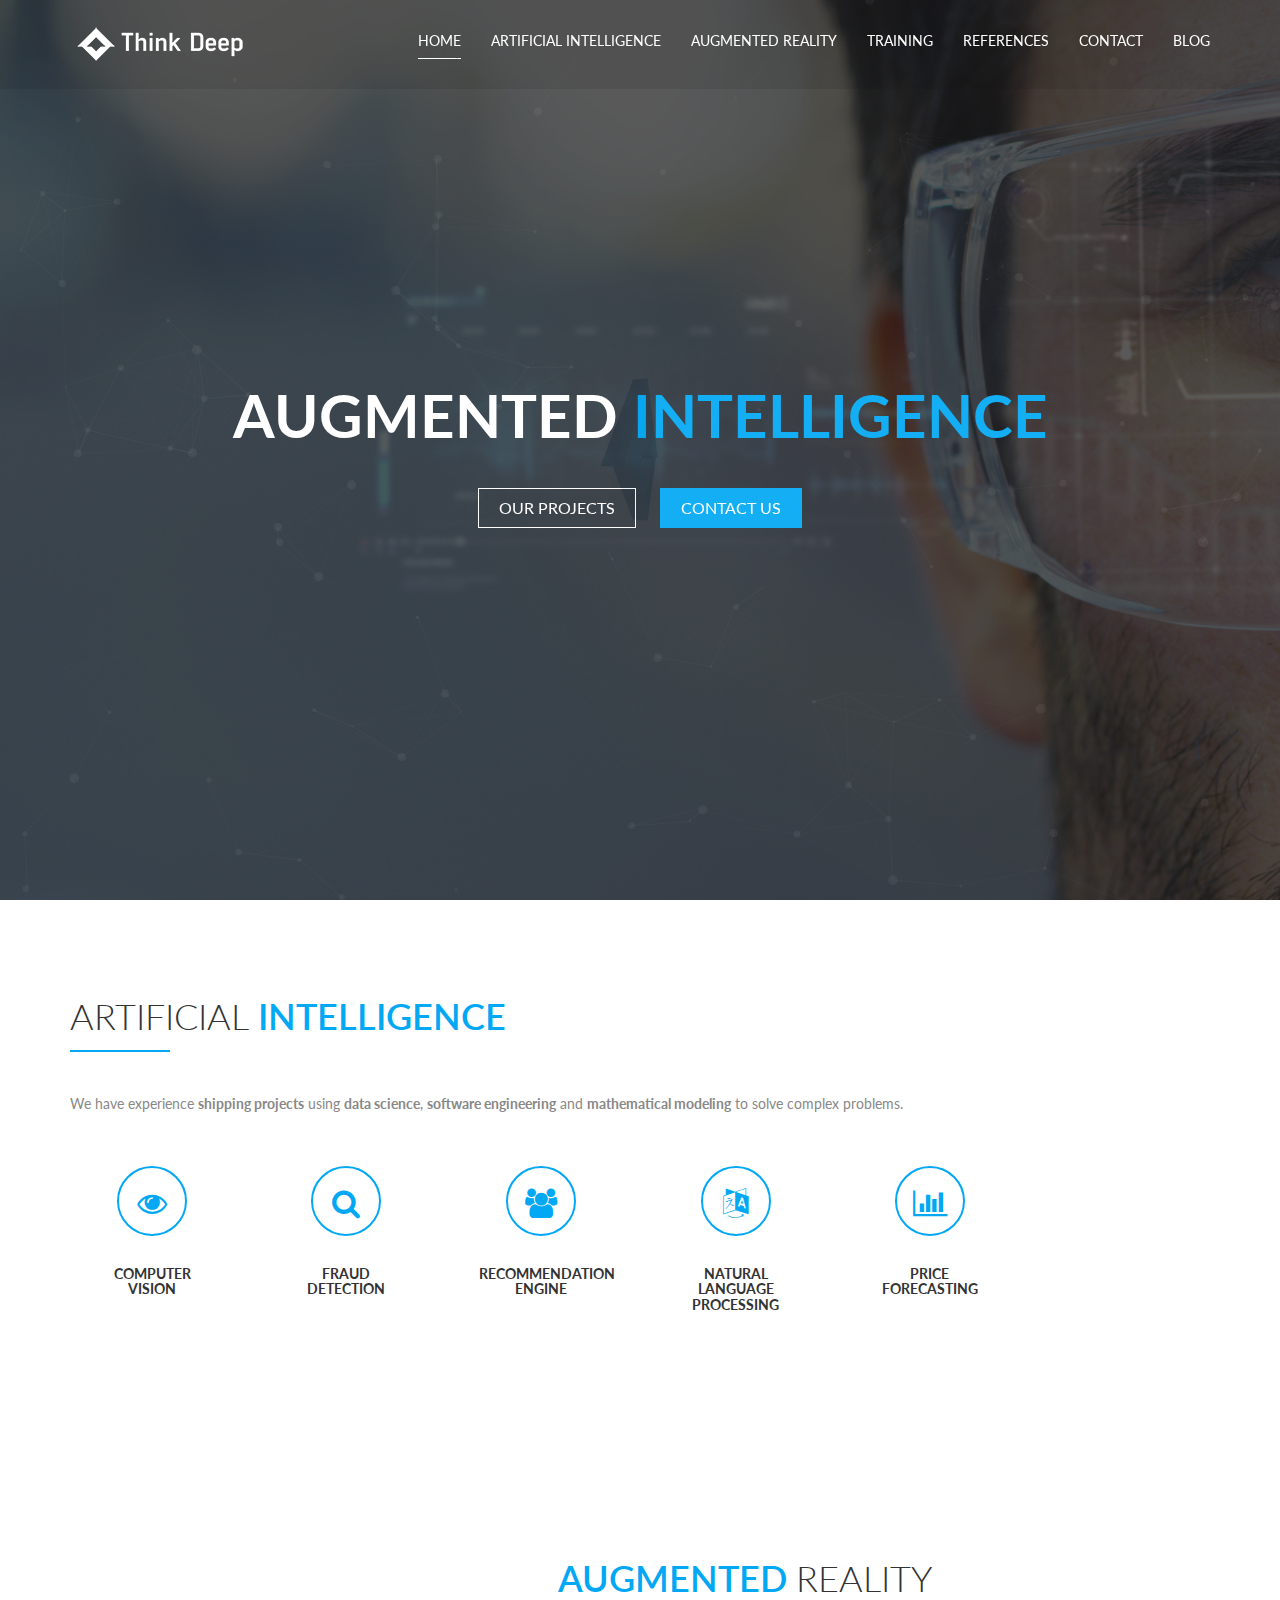
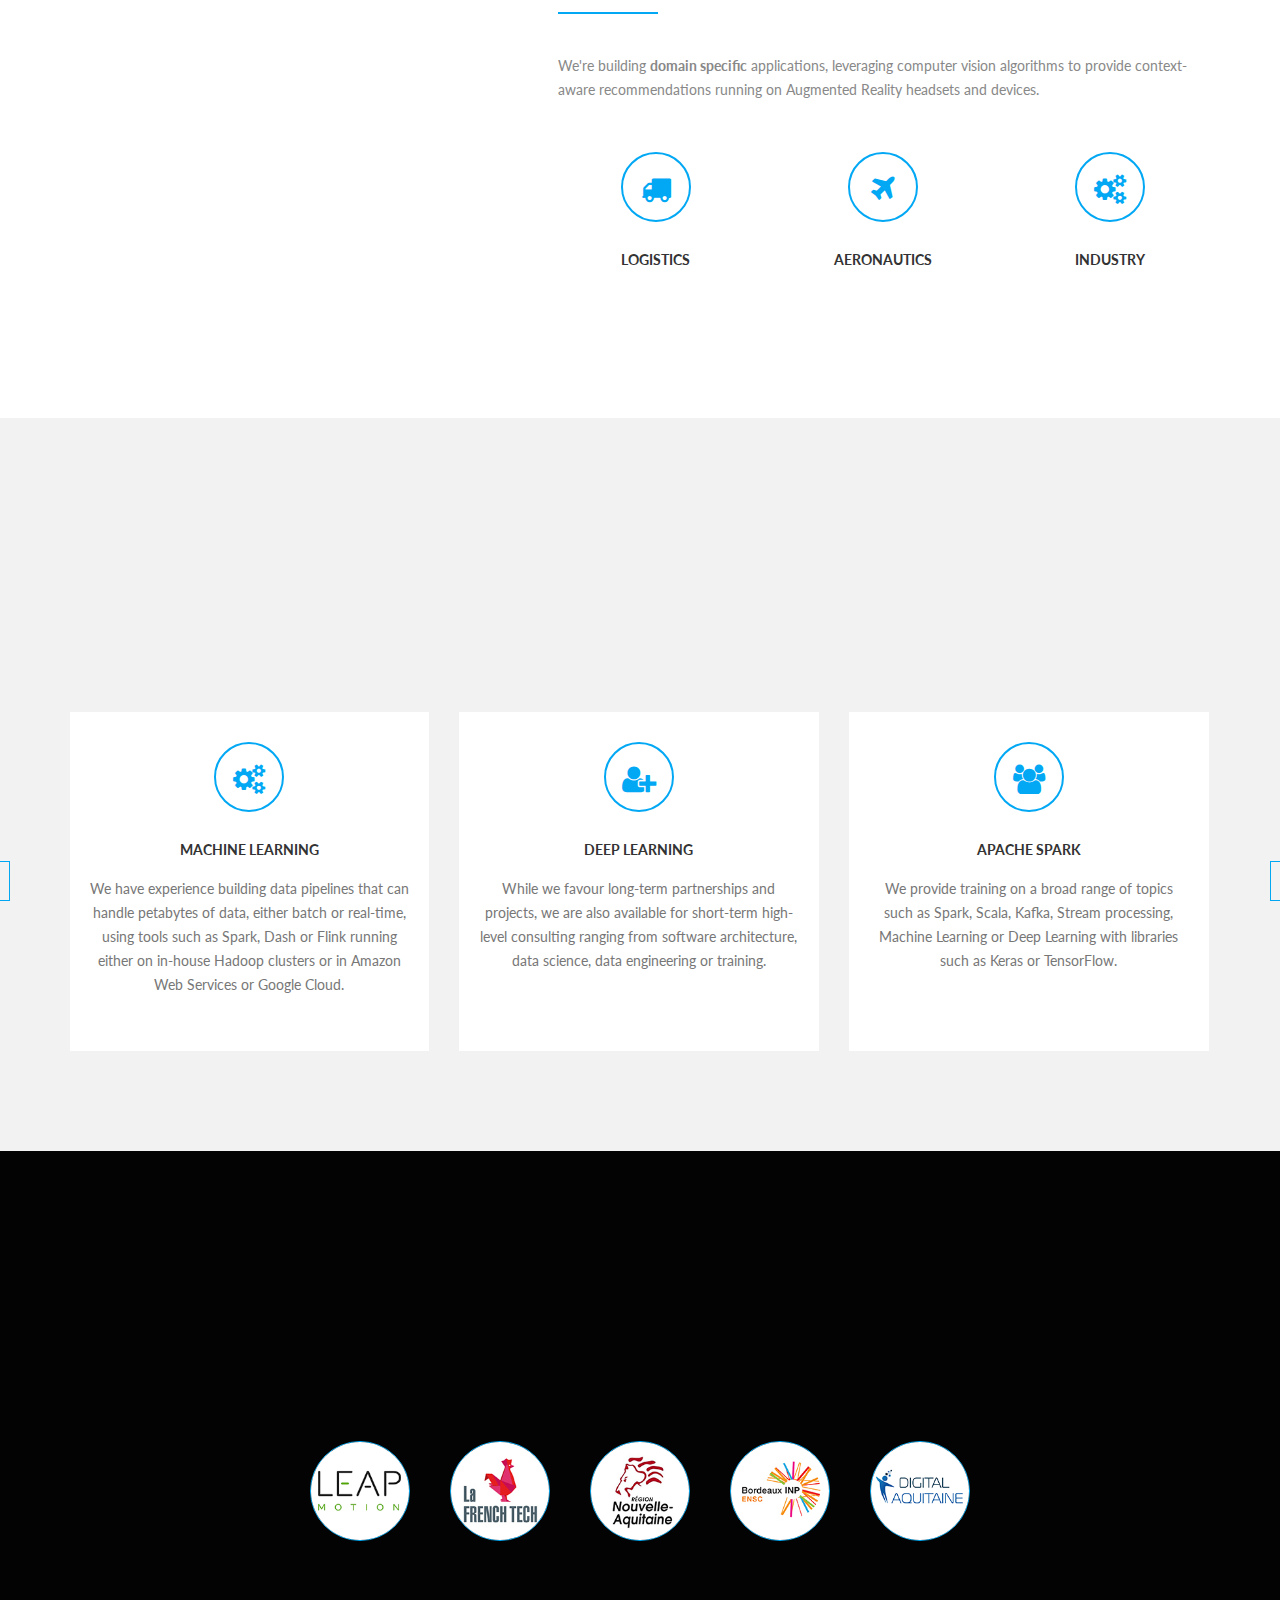
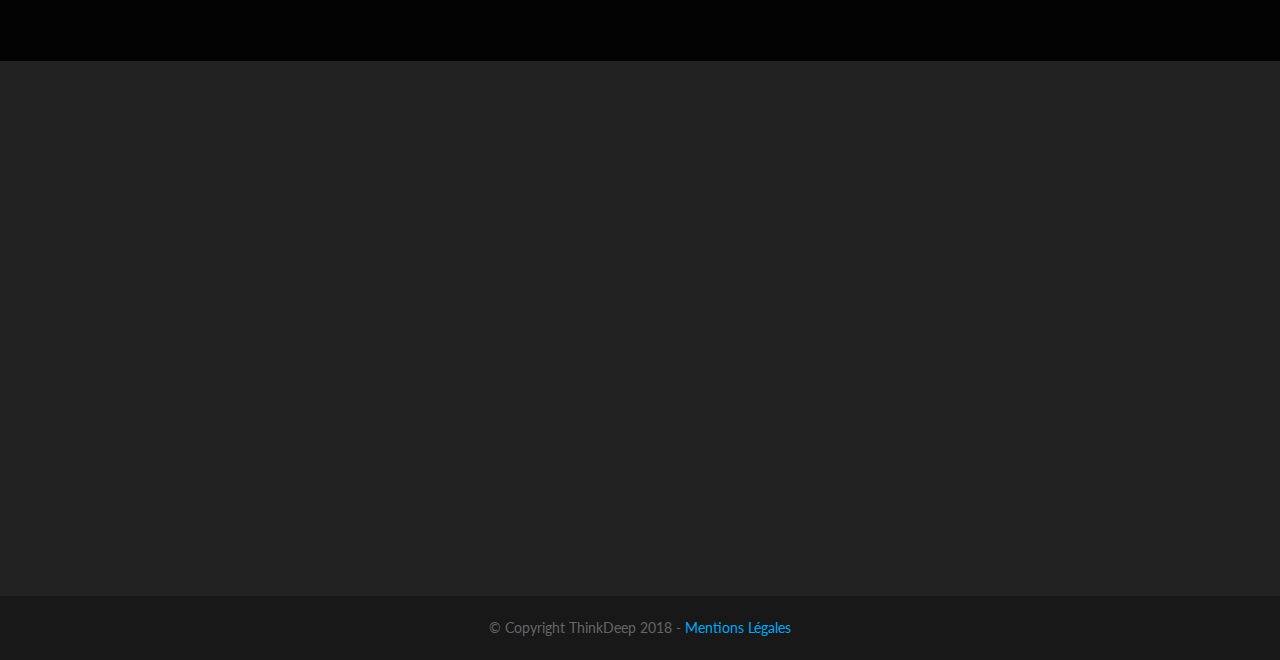
==== commit 06d72e5e: "Remove v2" ====
--- a/index.html
+++ b/index.html
@@ -5,10 +5,16 @@
 		<meta charset="UTF-8">
 		<meta http-equiv="X-UA-Compatible" content="IE=edge">
 		<meta name="viewport" content="width=device-width, initial-scale=1">
-		<title>Think Deep | Big Data & AI</title>
-		<meta name="description" content="Themehappy - Responsive Bootstrap Landing Page Template">
-		<meta name="keywords" content="landing page, software, technology, parallax">
-		<meta name="author" content="themehappy.com">
+		<title>ThinkDeep | Augmented Intelligence</title>
+		<meta name="description" content="ThinkDeep | Augmented Intelligence.">
+		<meta name="keywords" content="Augmented Reality, Artificial Intelligence, Deep Learning, Data Engineering, Architecture, Data Science">
+		<meta name="thinkdeep ai" content="thinkdeep.ai">
+		<!-- Facebook open graph -- >
+		<meta property="og:url"    	           content="http://thinkdeep.ai" />
+		<meta property="og:type"               content="website" />
+		<meta property="og:title"              content="Think Deep AI" />
+		<meta property="og:description"        content="Augmented Intelligence" />
+		<meta property="og:image"              content="/assets/img/Thinkdeep/aboutus.jpg" />
 		<!-- CSS MODIFICATIONS -->
 		<link rel="stylesheet" type="text/css" href="assets/css/style modifs.css">
 		<!-- External CSS -->
@@ -39,23 +45,20 @@
 		<script src="https://oss.maxcdn.com/libs/html5shiv/3.7.0/html5shiv.js"></script>
 		<script src="https://oss.maxcdn.com/libs/respond.js/1.4.2/respond.min.js"></script>
 		<![endif]-->
+		<!-- Canonical url -->
+		<link rel="canonical" href="http://www.thinkdeep.ai/" />
+
 	</head>
-	<body data-spy="scroll" data-target=".navbar-fixed-top">
+	<body data-spy="scroll" data-target=".navbar-fixed-top"></b>
+
 		<!-- Start Preloader Area-->
 		<div class="preloader-area">
-			<div class="sk-cube-grid">
-				<div class="sk-cube sk-cube1"></div>
-				<div class="sk-cube sk-cube2"></div>
-				<div class="sk-cube sk-cube3"></div>
-				<div class="sk-cube sk-cube4"></div>
-				<div class="sk-cube sk-cube5"></div>
-				<div class="sk-cube sk-cube6"></div>
-				<div class="sk-cube sk-cube7"></div>
-				<div class="sk-cube sk-cube8"></div>
-				<div class="sk-cube sk-cube9"></div>
+			<div class="imgcenter">
+				<img class="loader" src="assets/images/Thinkdeep/logo.gif">
 			</div>
 		</div>
 		<!--/End Preloader Area-->
+
 		<!-- Navbar -->
 		<nav class="navbar navbar-default navbar-fixed-top">
 			<div class="container">
@@ -66,84 +69,125 @@
 					<span class="icon-bar"></span>
 					<span class="icon-bar"></span>
 					</button>
-					<a class="navbar-brand" href="particles.html"><img src="assets/images/Thinkdeep/logo.png" alt="logo"></a>
+					<a class="navbar-brand" href="index.html"><img src="assets/images/Thinkdeep/logo.png" alt="ThinkDeep"></a>
 				</div>
 				<div class="collapse navbar-collapse" id="main-nav-collapse">
 					<ul class="nav navbar-nav navbar-right">
 						<li class="active"><a href="#home">Home</a></li>
-						<li><a class="smoth-scroll" href="#about-us">About</a></li>
-						<li><a class="smoth-scroll" href="#special">What we do</a></li>
-						<li><a class="smoth-scroll" href="#our-skill">Skills</a></li>
-						<li><a class="smoth-scroll" href="#our-portfolio">portfolio</a></li>
-						<li><a class="smoth-scroll" href="#testimonial">Partners</a></li>
-						<li><a class="smoth-scroll" href="#our-team">Team</a></li>
+						<li><a class="smoth-scroll" href="#artificial-intelligence">Artificial Intelligence</a></li>
+						<li><a class="smoth-scroll" href="#augmented-reality">Augmented Reality</a></li>
+						<li><a class="smoth-scroll" href="#special">Training</a></li>
+						<li><a class="smoth-scroll" href="#testimonial">References</a></li>
 						<li><a class="smoth-scroll" href="#contacts">Contact</a></li>
+						<li><a class="smoth-scroll" href="">Blog</a></li>
 					</ul>
 				</div>
 			</div>
 		</nav>
 		<!-- /End Navbar -->
+
 		<!-- Start Header -->
 		<div id="home" class="welcome-slider-area">
-			<div class="single-slider" style="background-image:url(assets/images/Thinkdeep/hero-bg.jpg)">
+			<div class="single-slider" style="background-image:url(assets/images/Thinkdeep/headset.jpg)">
 				<div id="particles-js"></div>
 				<div class="slider-title">
 					<div class="table-cell">
-						<p>BIG DATA &amp; ARTIFICIAL INTELLIGENCE EXPERTS</p>
-						<h2 class="animation-header-text cd-headline clip is-full-width slider-title-animation">WE BUILD
-							<span class="cd-words-wrapper"> 
-							<b class="is-visible">Big Data </b>
-							<b>Machine Learning </b>
-							<b>Deep Learning</b>
-							</span>
-							SOLUTIONS
+						<h2>
+							AUGMENTED <span> INTELLIGENCE </span>
 						</h2>
-						<p class="slider-animation-up">Lorem Ipsum is simply dummy text of the printing and typesetting industry.<br>
-							Lorem Ipsum has been the industry's standard . 
-						</p>
 						<div class="button-group slider-animation-up">
-							<a class="btn btn-normal-border" href="#contacts">START A PROJECT</a>
-							<a class="btn btn-normal" href="#about-us">MORE ABOUT US</a>
+							<a class="btn btn-normal-border smoth-scroll" href="#artificial-intelligence">OUR PROJECTS</a>
+							<a class="btn btn-normal smoth-scroll" href="#our-skill">CONTACT US</a>
 						</div>
 					</div>
 				</div>
 			</div>
 			</div>
 		<!--/End Header -->
-		<!-- Start About us Area -->
-		<section id="about-us" class="">
-			<div class="container">
-				<div class="row">
-					<div class="col-md-7">
+
+		<!-- Start Artificial Intelligence Area -->
+		<section id="artificial-intelligence" class="">
+			<div class="container">
+				<div class="row">
+					<div class="col-md-12">
+							<div class="about-content">
+									<h2><span >Artificial </span> Intelligence </h2>
+									<p>We have experience <b>shipping projects</b> using <b>data science</b>, <b>software engineering</b> and <b>mathematical modeling</b> to solve complex problems.</p>
+									<div id="contener-slider" class="ai-item owl-carousel">
+										<div class="special-single-content text-center">
+											<i class="fa fa-eye" aria-hidden="true"></i>
+											<h3>Computer Vision</h3>
+										</div>
+										<div class="special-single-content text-center">
+											<i class="fa fa-search" aria-hidden="true"></i>
+											<h3>Fraud Detection</h3>
+										</div>
+										<div class="special-single-content text-center">
+											<i class="fa fa-users" aria-hidden="true"></i>
+											<h3>Recommendation Engine</h3>
+										</div>
+										<div class="special-single-content text-center">
+											<i class="fa fa-language" aria-hidden="true"></i>
+											<h3>Natural Language Processing</h3>
+										</div>
+										<div class="special-single-content text-center">
+											<i class="fa fa-bar-chart" aria-hidden="true"></i>
+											<h3>Price Forecasting</h3>
+										</div>
+									</div>
+								</div>
+					</div>
+				</div>
+			</div>
+		</section>
+		<!-- /End Augmented Reality Area -->
+
+		<!--Start Augmented Reality Area -->
+		<section id="augmented-reality" class="portfolio section-padding">
+				<div class="container">
+						<div class="row">
+								<div class="col-md-5">
+										<div class="about-images wow fadeIn">
+											<img src="assets/images/Thinkdeep/north-star.jpg" alt="Augmented Reality">
+										</div>
+									</div>
+							<div class="col-md-7">
+								
 						<div class="about-content">
-							<h2>About <span > US </span></h2>
-							<p>Lorem Ipsum is simply dummy text of the printing and typesetting industry. Lorem Ipsum has been the industry's standard dummy text ever since the 1500s, when an unknown printer took a galley of type and scrambled it to make a type specimen book. It has survived not only</p>
-							<p>tronic typesetting, remaining essentially unchanged. It was popularised in the 1960s with the release of Letraset sheets containing Lorem Ipsum passages, and more recently with desktop </p>
-							<div class="about-button wow fadeIn">
-								<a class="btn btn-color" href="#">Learn More</a>
-							</div>
-						</div>
-					</div>
-					<div class="col-md-5">
-						<div class="about-images wow fadeIn">
-							<a href="#"><img src="assets/images/Thinkdeep/aboutus.jpg" alt="about Thinkdeep"></a>
-						</div>
-					</div>
-				</div>
-			</div>
+								<h2>Augmented <span > Reality </span></h2>
+								<p>We're building <b>domain specific</b> applications, leveraging computer vision algorithms to provide context-aware recommendations running on Augmented Reality headsets and devices.</p>
+								<div id="contener-slider" class="special-item owl-carousel">
+									<div class="special-single-content text-center">
+										<i class="fa fa-truck" aria-hidden="true"></i>
+										<h3>Logistics</h3>
+									</div>
+									<div class="special-single-content text-center">
+										<i class="fa fa-plane" aria-hidden="true"></i>
+										<h3>Aeronautics</h3>
+									</div>
+									<div class="special-single-content text-center">
+										<i class="fa fa-cogs" aria-hidden="true"></i>
+										<h3>Industry</h3>
+									</div>
+								</div>
+							</div>
+							</div>
+						</div>
+					</div>	
 		</section>
-		<!-- /End About us Area -->
-		<!-- Start Our Service Area -->
+		<!-- /End Our Portfolio Area -->
+
+				<!-- Start Our Service Area -->
 		<section id="special" class="section-padding">
 			<div class="container">
 				<div class="row">
 					<div class="col-xs-12">
 						<div class="section-title wow fadeInDown">
-							<h2>WHAT <span > WE DO</span ></h2>
+							<h2>Expert <span > Training </span ></h2>
 							<div class="border-line">
 								<span class="border-box"></span>
 							</div>
-							<p>We help companies from the prototyping phase until the delivery of their projects</p>
+							<p>Our experts provide professional training on high-end technical topics allowing your team getting up to speed with the latest technologies.</p>
 						</div>
 					</div>
 				</div>
@@ -151,40 +195,35 @@
 					<div class="col-sm-12">
 						<div id="contener-slider" class="special-item owl-carousel">
 							<div class="special-single-content text-center">
-								<i class="fa fa-object-group" aria-hidden="true"></i>
-								<h3>Architecture</h3>
-								<p>We combine a high-level view of system design and a down-to-earth approach of problem solving. We do our best to stick to the "no-bullshit" rule and give honest feedback on what are the best tools for the job.</p>
-								<a class="btn-service" href="readmore.html"> Read More</a>
-							</div>
-							<div class="special-single-content item-open text-center">
+										<i class="fa fa-cogs" aria-hidden="true"></i>
+										<h3>Machine Learning</h3>
+										<p>We have experience building data pipelines that can handle petabytes of data, either batch or real-time, using tools such as Spark, Dash or Flink running either on in-house Hadoop clusters or in Amazon Web Services or Google Cloud.</p>
+									</div>
+									<div class="special-single-content text-center">
+										<i class="fa fa-user-plus" aria-hidden="true"></i>
+										<h3>Deep Learning</h3>
+										<p>While we favour long-term partnerships and projects, we are also available for short-term high-level consulting ranging from software architecture, data science, data engineering or training.</p>
+									</div>
+							<div class="special-single-content text-center">
 								<i class="fa fa-users" aria-hidden="true"></i>
-								<h3>Training</h3>
+								<h3>Apache Spark</h3>
 								<p>We provide training on a broad range of topics such as Spark, Scala, Kafka, Stream processing, Machine Learning or Deep Learning with libraries such as Keras or TensorFlow.</p>
-								<a class="btn-service" href="readmore.html"> Read More</a>
 							</div>
 							<div class="special-single-content text-center">
 								<i class="fa fa-bar-chart" aria-hidden="true"></i>
-								<h3>Data Science</h3>
+								<h3>Apache Kafka</h3>
 								<p>We have experience leading projects that apply data science and mathematical modeling to solve complex problems. Depending on the use case we use classical statistics methods, Machine Learning or Deep Learning to build accurate predictive models.</p>
-								<a class="btn-service" href="readmore.html"> Read More</a>
-							</div>
-							<div class="special-single-content text-center">
-								<i class="fa fa-cogs" aria-hidden="true"></i>
-								<h3>Data Engeneering</h3>
-								<p>We have experience building data pipelines that can handle petabytes of data, either batch or real-time, using tools such as Spark, Dash or Flink running either on in-house Hadoop clusters or in Amazon Web Services or Google Cloud.</p>
-								<a class="btn-service" href="readmore.html"> Read More</a>
-							</div>
+							</div>
+
 							<div class="special-single-content text-center">
 								<i class="fa fa-user-plus" aria-hidden="true"></i>
-								<h3>Consulting</h3>
+								<h3>Micro Services Architecture</h3>
 								<p>While we favour long-term partnerships and projects, we are also available for short-term high-level consulting ranging from software architecture, data science, data engineering or training.</p>
-								<a class="btn-service" href="readmore.html"> Read More</a>
-							</div>
-							<div class="special-single-content text-center">
-								<i class="fa fa-comment" aria-hidden="true"></i>
-								<h3>Coaching</h3>
-								<p>We help teams getting up to speed in the long run, providing recurrent coaching and advice through the whole project livecycle, aiming for continuous improvement.</p>
-								<a class="btn-service" href="readmore.html"> Read More</a>
+							</div>
+							<div class="special-single-content text-center">
+								<i class="fa fa-user-plus" aria-hidden="true"></i>
+								<h3>Dev Ops with Kubernetes</h3>
+								<p>While we favour long-term partnerships and projects, we are also available for short-term high-level consulting ranging from software architecture, data science, data engineering or training.</p>
 							</div>
 						</div>
 					</div>
@@ -192,450 +231,79 @@
 			</div>
 		</section>
 		<!-- /End Our Service Area -->
-		<!-- Start Our Skill Area -->
-		<section id="our-skill" class="section-padding overlay-color-skill">
+
+		<!--Start Testimonial Area -->
+		<section id="testimonial" class="testimonial section-padding">
+				<div class="container">
+					<div class="row">
+						<div class="col-xs-12">
+							<div class="section-title wow fadeInDown">
+								<h2>Our <span >References</span ></h2>
+								<div class="border-line">
+									<span class="border-box"></span>
+								</div>
+								<p>We're working with the following industrial and public sectors partners.</p>
+							</div>
+						</div>
+					</div>
+					<div class="row">
+						<div id="contener-partners" class="col-sm-12">
+									<div class="testimonial-item-img">
+										<a href="https://www.leapmotion.com/">
+											<img src="assets/images/testimonial/leapmotion.png" alt="Leap Motion">
+										</a>
+									</div>
+									<div class="testimonial-item-img">
+										<a href="http://www.lafrenchtech.com/">
+											<img src="assets/images/testimonial/frenchtech.jpg" alt="French Tech">
+										</a>
+									</div>
+									<div class="testimonial-item-img">
+										<a href="https://www.nouvelle-aquitaine.fr/">
+											<img src="assets/images/testimonial/bordeauxAquitaine.jpg" alt="Région Aquitaine">
+										</a>
+									</div>
+									<div class="testimonial-item-img">
+										<a href="https://ensc.bordeaux-inp.fr/fr">
+											<img src="assets/images/testimonial/ensc.jpg" alt="ENSC">
+										</a>
+									</div>
+									<div class="testimonial-item-img">
+										<a href="https://digital-aquitaine.com/smart4d-3/">
+											<img src="assets/images/testimonial/Digital-Aquitaine.png" alt="Digital-Aquitaine">
+										</a>
+									</div>
+						</div>
+					</div>
+				</div>
+			</section>
+			<!-- /End Testimonial Area -->
+		
+
+		<!-- Footer top Area -->
+		<section id="contacts" class="section-padding">
 			<div class="container">
 				<div class="row">
 					<div class="col-xs-12">
 						<div class="section-title wow fadeInDown">
-							<h2>Our <span > Skills</span ></h2>
+							<h2><span>Contact</span> us</span></h2>
 							<div class="border-line">
-								<span class="border-box"></span>
-							</div>
-							<p>Lorem Ipsum is simply dummy text of the printing and typesetting industry. Lorem Ipsum has been the industry's standard dummy text</p>
-						</div>
-					</div>
-				</div>
-				<div class="row skillsection text-center">
-					<div class="col-xs-12 col-sm-3">
-						<div class="chart" data-percent="81" data-color="4CAF50">
-							<span class="percent"></span>
-							<div class="chart-text">
-								<span>App Development</span>
-							</div>
-						</div>
-					</div>
-					<div class="col-xs-12 col-sm-3">
-						<div class="chart" data-percent="63" data-color="4CAF50">
-							<span class="percent"></span>
-							<div class="chart-text">
-								<span>Graphic Design</span>
-							</div>
-						</div>
-					</div>
-					<div class="col-xs-12 col-sm-3">
-						<div class="chart" data-percent="78" data-color="4CAF50">
-							<span class="percent"></span>
-							<div class="chart-text">
-								<span>Web Design</span>
-							</div>
-						</div>
-					</div>
-					<div class="col-xs-12 col-sm-3">
-						<div class="chart" data-percent="88">
-							<span class="percent"></span>
-							<div class="chart-text">
-								<span>Wordpress</span>
-							</div>
-						</div>
-					</div>
-				</div>
-			</div>
-		</section>
-		<!-- /End Our Skill Area  -->
-		<!--Start Our portfolio Area -->
-		<section id="our-portfolio" class="portfolio section-padding">
-			<div class="container">
-				<div class="row">
-					<div class="col-xs-12">
-						<div class="section-title wow fadeInDown">
-							<h2>Our <span> projects</span ></h2>
-							<div class="border-line">
-								<span class="border-box"></span>
-							</div>
-							<p>Lorem Ipsum is simply dummy text of the printing and typesetting industry. Lorem Ipsum has been the industry's standard dummy text</p>
-						</div>
-					</div>
-				</div>
-				<div class="row">
-					<div class="col-xs-12">
-						<ul class="portfolio">
-							<li class="filter" data-filter="all">all Project</li>
-							<li class="filter" data-filter=".webdesign">webdesign</li>
-							<li class="filter" data-filter=".development">development</li>
-							<li class="filter" data-filter=".photography">photography</li>
-						</ul>
-					</div>
-				</div>
-				<div class="portfolio-inner">
-					<div class="row portfolio-posts">
-						<div class="mix photography development col-sm-6 col-md-4">
-							<div class="item">
-								<img src="assets/images/Thinkdeep/hero-bg.jpg" alt="">
-								<div class="portfolio-caption">
-									<a href="assets/images/portfolio/portfolio-1.jpg" class="protfolio-link-bt portfolio-img"><i class="fa fa-plus"></i></a>
-									<h3>Creative Business Portfolio</h3>
-								</div>
-							</div>
-						</div>
-						<div class="mix webdesign development col-sm-6 col-md-4">
-							<div class="item">
-								<img src="assets/images/Thinkdeep/hero-bg.jpg" alt="">
-								<div class="portfolio-caption">
-									<a href="assets/images/portfolio/portfolio-1.jpg" class="protfolio-link-bt portfolio-img"><i class="fa fa-plus"></i></a>
-									<h3>Business Creative Portfolio</h3>
-								</div>
-							</div>
-						</div>
-						<div class="mix webdesign development col-sm-6 col-md-4">
-							<div class="item">
-								<img src="assets/images/Thinkdeep/hero-bg.jpg" alt="">
-								<div class="portfolio-caption">
-									<a href="assets/images/portfolio/portfolio-1.jpg" class="protfolio-link-bt portfolio-img"><i class="fa fa-plus"></i></a>
-									<h3>Business Creative Portfolio</h3>
-								</div>
-							</div>
-						</div>
-						<div class="mix development development col-sm-6 col-md-4">
-							<div class="item">
-								<img src="assets/images/Thinkdeep/hero-bg.jpg" alt="">
-								<div class="portfolio-caption">
-									<a href="assets/images/portfolio/portfolio-1.jpg" class="protfolio-link-bt portfolio-img"><i class="fa fa-plus"></i></a>
-									<h3>Creative Business Portfolio</h3>
-								</div>
-							</div>
-						</div>
-						<div class="mix webdesign development col-sm-6 col-md-4">
-							<div class="item">
-								<img src="assets/images/Thinkdeep/hero-bg.jpg" alt="">
-								<div class="portfolio-caption">
-									<a href="assets/images/portfolio/portfolio-1.jpg" class="protfolio-link-bt portfolio-img"><i class="fa fa-plus"></i></a>
-									<h3>Business Creative Portfolio</h3>
-								</div>
-							</div>
-						</div>
-						<div class="mix development development col-sm-6 col-md-4">
-							<div class="item">
-								<img src="assets/images/Thinkdeep/hero-bg.jpg" alt="">
-								<div class="portfolio-caption">
-									<a href="assets/images/portfolio/portfolio-1.jpg" class="protfolio-link-bt portfolio-img"><i class="fa fa-plus"></i></a>
-									<h3>Business Creative Portfolio</h3>
-								</div>
-							</div>
-						</div>
-					</div>
-				</div>
-			</div>
-		</section>
-		<!-- /End Our Portfolio Area -->
-		<!--Start Testimonial Area -->
-		<section id="testimonial" class="testimonial section-padding">
-			<div class="container">
-				<div class="row">
-					<div class="col-xs-12">
-						<div class="section-title wow fadeInDown">
-							<h2>Our <span >Partners</span ></h2>
-							<div class="border-line">
-								<span class="border-box"></span>
-							</div>
-							<p>Lorem Ipsum is simply dummy text of the printing and typesetting industry. Lorem Ipsum has been the industry's standard dummy text</p>
-						</div>
-					</div>
-				</div>
-				<div class="row">
-					<div id="contener-partners" class="col-sm-12">
-						
-								<div class="testimonial-item-img">
-									<img src="assets/images/testimonial/Vincent.png" alt="">
-								</div>
-								<div class="testimonial-item-img">
-									<img src="assets/images/testimonial/Vincent.png" alt="">
-								</div>
-								<div class="testimonial-item-img">
-									<img src="assets/images/testimonial/Vincent.png" alt="">
-								</div>
-								<div class="testimonial-item-img">
-									<img src="assets/images/testimonial/Vincent.png" alt="">
-								</div>
-								<div class="testimonial-item-img">
-									<img src="assets/images/testimonial/Vincent.png" alt="">
-								</div>
-								<div class="testimonial-item-img">
-									<img src="assets/images/testimonial/Vincent.png" alt="">
-								</div>
-					</div>
-				</div>
-			</div>
-		</section>
-		<!-- /End Testimonial Area -->
-		
-		<!--Start Our Team Area -->
-		<section id="our-team" class="section-padding">
-			<div class="container">
-				<div class="row">
-					<div class="col-xs-12">
-						<div class="section-title wow fadeInDown">
-							<h2>Our <span>Team</span></h2>
-							<div class="border-line">	
-								<span class="border-box"></span>
-							</div>
-							<p>Meet our experts</p>
-						</div>	
-					</div>
-				</div>
-				<div class="content-team" id="content-team1">
-					<div class="team-single">
-					<h4 class="team">LOÏC <strong>QUERTENMONT</strong></h4>
-					<img src="assets/images/Thinkdeep/loic.jpg">
-                    <p>Dr. Loïc Quertenmont has years of experience leading projects that apply <STRONG>data science</STRONG> and <strong>mathematical modeling </strong>to solve  complex problems.</p>
-                                        	<ul class="social-media-profile">
-							<li class="social-buttons">
-								<a href="https://medium.com/think-deep" target="_new">
-                                    <i class="fa fa-medium"></i>
-                                </a>              
-                               </li>
-							<li class="social-buttons">
-								<a href="https://twitter.com/think_deep_ai" target="_new">
-                                    <i class="fa fa-twitter"></i>
-                               	</a>
-							</li>
-							<li class="social-buttons">
-								<a href="https://github.com/think-deep-ai" target="_new">
-                                   	<i class="fa fa-github"></i>
-                                </a>
-							</li>
-							<li class="social-buttons">
-								<a href="https://www.linkedin.com/company/think-deep/" target="_new">
-                                    <i class="fa fa-linkedin"></i>
-                                </a>
-							</li>
-						</ul>
-					</div>
-					<div class="team-single">
-					<h4 class="team">Vincent <strong>Van Steenbergen</strong></h4>
-					<img src="assets/images/Thinkdeep/vincent.png">
-					<p>
-                    With a strong engineering background and long time interest for <strong>Artificial Intelligence</strong>, Vincent has experience building<strong>
-                    high-volumetry predictive applications</strong>.</p>
-                    	<ul class="social-media-profile">
-							<li class="social-buttons">
-								<a href="https://medium.com/think-deep" target="_new">
-                                    <i class="fa fa-medium"></i>
-                                </a>              
-                               </li>
-							<li class="social-buttons">
-								<a href="https://twitter.com/think_deep_ai" target="_new">
-                                    <i class="fa fa-twitter"></i>
-                               	</a>
-							</li>
-							<li class="social-buttons">
-								<a href="https://github.com/think-deep-ai" target="_new">
-                                   	<i class="fa fa-github"></i>
-                                </a>
-							</li>
-							<li class="social-buttons">
-								<a href="https://www.linkedin.com/company/think-deep/" target="_new">
-                                    <i class="fa fa-linkedin"></i>
-                                </a>
-							</li>
-						</ul>
-					</div>
-					<div class="team-single">
-					<h4 class="team">FRANÇOIS <strong>CADEILLAN</strong></h4>
-					<img src="assets/images/Thinkdeep/tux.jpg">
-					<p><strong>System Operator and programmer</strong>, François is passionate about learning new technologies. He's currently interested in <strong>machine learning and blockchain</strong>.</p>
-					                    	<ul class="social-media-profile">
-							<li class="social-buttons">
-								<a href="https://medium.com/think-deep" target="_new">
-                                    <i class="fa fa-medium"></i>
-                                </a>              
-                               </li>
-							<li class="social-buttons">
-								<a href="https://twitter.com/think_deep_ai" target="_new">
-                                    <i class="fa fa-twitter"></i>
-                               	</a>
-							</li>
-							<li class="social-buttons">
-								<a href="https://github.com/think-deep-ai" target="_new">
-                                   	<i class="fa fa-github"></i>
-                                </a>
-							</li>
-							<li class="social-buttons">
-								<a href="https://www.linkedin.com/company/think-deep/" target="_new">
-                                    <i class="fa fa-linkedin"></i>
-                                </a>
-							</li>
-						</ul>
-					</div>
-					<div class="team-single">
-					<h4 class="team">LOÏC <strong>QUERTENMONT</strong></h4>
-					<img src="assets/images/Thinkdeep/loic.jpg">
-                    <p>Dr. Loïc Quertenmont has years of experience leading projects that apply <STRONG>data science</STRONG> and <strong>mathematical modeling </strong>to solve  complex problems.</p>
-                                        	<ul class="social-media-profile">
-							<li class="social-buttons">
-								<a href="https://medium.com/think-deep" target="_new">
-                                    <i class="fa fa-medium"></i>
-                                </a>              
-                               </li>
-							<li class="social-buttons">
-								<a href="https://twitter.com/think_deep_ai" target="_new">
-                                    <i class="fa fa-twitter"></i>
-                               	</a>
-							</li>
-							<li class="social-buttons">
-								<a href="https://github.com/think-deep-ai" target="_new">
-                                   	<i class="fa fa-github"></i>
-                                </a>
-							</li>
-							<li class="social-buttons">
-								<a href="https://www.linkedin.com/company/think-deep/" target="_new">
-                                    <i class="fa fa-linkedin"></i>
-                                </a>
-							</li>
-						</ul>
-					</div>
-					<div class="team-single">
-					<h4 class="team">Vincent <strong>Van Steenbergen</strong></h4>
-					<img src="assets/images/Thinkdeep/vincent.png">
-					<p>
-                    With a strong engineering background and long time interest for <strong>Artificial Intelligence</strong>, Vincent has experience building<strong>
-                    high-volumetry predictive applications</strong>.</p>
-                    	<ul class="social-media-profile">
-							<li class="social-buttons">
-								<a href="https://medium.com/think-deep" target="_new">
-                                    <i class="fa fa-medium"></i>
-                                </a>              
-                               </li>
-							<li class="social-buttons">
-								<a href="https://twitter.com/think_deep_ai" target="_new">
-                                    <i class="fa fa-twitter"></i>
-                               	</a>
-							</li>
-							<li class="social-buttons">
-								<a href="https://github.com/think-deep-ai" target="_new">
-                                   	<i class="fa fa-github"></i>
-                                </a>
-							</li>
-							<li class="social-buttons">
-								<a href="https://www.linkedin.com/company/think-deep/" target="_new">
-                                    <i class="fa fa-linkedin"></i>
-                                </a>
-							</li>
-						</ul>
-					</div>
-					<div class="team-single">
-					<h4 class="team">FRANÇOIS <strong>CADEILLAN</strong></h4>
-					<img src="assets/images/Thinkdeep/tux.jpg">
-					<p><strong>System Operator and programmer</strong>, François is passionate about learning new technologies. He's currently interested in <strong>machine learning and blockchain</strong>.</p>
-					                    	<ul class="social-media-profile">
-							<li class="social-buttons">
-								<a href="https://medium.com/think-deep" target="_new">
-                                    <i class="fa fa-medium"></i>
-                                </a>              
-                               </li>
-							<li class="social-buttons">
-								<a href="https://twitter.com/think_deep_ai" target="_new">
-                                    <i class="fa fa-twitter"></i>
-                               	</a>
-							</li>
-							<li class="social-buttons">
-								<a href="https://github.com/think-deep-ai" target="_new">
-                                   	<i class="fa fa-github"></i>
-                                </a>
-							</li>
-							<li class="social-buttons">
-								<a href="https://www.linkedin.com/company/think-deep/" target="_new">
-                                    <i class="fa fa-linkedin"></i>
-                                </a>
-							</li>
-						</ul>
-					</div>
-				</div>
-				
-				
-			</div>
-		</section>
-		<!-- /End Team Area -->
-		<!-- Footer top Area -->
-		<section id="contacts" class="section-padding">
-			<div class="container">
-				<div class="row">
-					<div class="col-xs-12">
-						<div class="section-title wow fadeInDown">
-							<h2>Contact <span> US</span ></h2>
-							<div class="border-line">
-								<span class="border-box"></span>
-							</div>
-							<p>Reach out for a new project or just to get in touch</p>
-						</div>
-					</div>
-				</div>
-				<div class="row">
-					<div class="col-md-4">
-						<div class="footer-single-contact">
-							<div class="address-single-contact">
-								<h6>Where to find us</h6>
-								<p>ENSC, 109 avenue Roul</p>
-								<p>33 405 Talence, France</p>
-							</div>
-							<div class="address-single-contact">
-								<h6>Email us at</h6>
-								<p>contact@thinkdeep.ai</p>
-							</div>
-							<div class="address-single-contact">
-								<h6>Social Media</h6>
-								<ul class="social-media">
-									<li class="social-buttons">
-										<a href="https://medium.com/think-deep" target="_new">
-                                    		<i class="fa fa-medium"></i>
-                                		</a>
-                                	</li>
-									<li class="social-buttons">
-										<a href="https://twitter.com/think_deep_ai" target="_new">
-                                    		<i class="fa fa-twitter"></i>
-                               			</a>
-									</li>
-									<li class="social-buttons">
-										<a href="https://github.com/think-deep-ai" target="_new">
-                                   			<i class="fa fa-github"></i>
-                                		</a>
-									</li>
-									<li class="social-buttons">
-										<a href="https://www.linkedin.com/company/think-deep/" target="_new">
-                                    		<i class="fa fa-linkedin"></i>
-                                		</a>
-									</li>
-								</ul>
-							</div>
-						</div>
-					</div>
-					<div class="col-md-8">
-						<div class="footer-single-contact">
-							<div class="contact-form">
-								<form id="contact-form" method="post" enctype="multipart/form-data" action="assets/mail/mail.php">
-									<div class="row">
-										<div class="form-group col-md-6">
-											<input type="text" name="fname" class="form-control pl-icon" id="first-name" placeholder="&#xf2c0; your name" required />
-										</div>
-										<div class="form-group col-md-6">
-											<input type="email" name="email" class="form-control pl-icon" id="email" placeholder="&#xf003; your email" required />
-										</div>
-										<div class="form-group col-md-12">
-											<input type="text" name="subject" class="form-control pl-icon" id="subject" placeholder="&#xf040; your subject" required />
-										</div>
-										<div class="form-group col-md-12">
-											<textarea rows="3" name="message" class="form-control pl-icon" id="description" placeholder="&#xf0e5; your message" required ></textarea>
-										</div>
-										<div class="col-md-12">
-											<div class="actions wow fadeIn" data-wow-delay=".4s">
-												<input type="submit" value="send message" name="submit" id="submitButton" class="btn btn-lg contact-btn" title="Submit Your Message!">
-											</div>
-										</div>
-									</div>
-								</form>
-							</div>
-						</div>
-					</div>
+								<span class="border-box"></span>		
+							</div>
+							<p>If you want to get in touch, just leave us a message and we'll get back to you.</p>
+							<form action="https://thinkdeep.us19.list-manage.com/subscribe/post?u=34d2188c19b255614b08db4d2&amp;id=fa2a6f2fab" method="post" id="mc-embedded-subscribe-form" name="mc-embedded-subscribe-form" class="validate" target="_blank" novalidate>
+							<div id="mc_embed_signup_scroll">
+							 <input type="email" value="" name="EMAIL" class="email" id="mce-EMAIL" placeholder="email" required>
+								<!-- real people should not fill this in and expect good things - do not remove this or risk form bot signups-->
+								<div style="position: absolute; left: -5000px;" aria-hidden="true"><input type="text" name="b_34d2188c19b255614b08db4d2_fa2a6f2fab" tabindex="-1" value=""></div>
+								<div class="clear"><input type="submit" value="Get in touch!" name="Send" id="mc-embedded-subscribe" class="button"></div>
+							</div>
+							 </form>
+						</div>
+					</div>
+				</div>
+				<div class="row">
+					
 				</div>
 			</div>
 		</section>
@@ -646,7 +314,7 @@
 				<div class="row">
 					<div class="col-md-12">
 						<div class="footer-buttom">
-							<p>© Copyright Think Deep 2018</p>
+							<p>© Copyright ThinkDeep 2018 - <a href="legal.html">Mentions Légales</a></p>
 						</div>
 					</div>
 				</div>
--- a/assets/css/style modifs.css
+++ b/assets/css/style modifs.css
@@ -6,8 +6,21 @@
     background: orange; /* REMPLACER PAR LA COULEUR DÉSIRÉE*/
     color: #fff;
 }
+.preloader-area{
+	background-color:#fbfbfb;
+	display:flex;
+
+}
+.imgcenter{
+	max-width:200px;
+	margin:auto;
+}
 #particles-js{
 	opacity: 0.5;
+}
+
+#cd-words-wrapper{
+	background-color:#02a8f4;
 }
 .social-media{
 	list-style:none;
@@ -17,6 +30,7 @@
 .social-buttons{
 	display:inline;
 	margin-right:1em;
+	font-weight : bold;
 }
 .social-buttons a{
 	color:white;
@@ -33,7 +47,7 @@
 .team-single{
 text-align:center;
 max-width: 350px;
-margin:0 1% 4% 1%;	
+margin:0 1% 80px 1%;	
 }
 .team-single h4 {
 	margin-bottom:2em;
@@ -42,7 +56,7 @@
 	margin-top:1em;
 	padding:1em;
 }
-#about-us{
+#artificial-intelligence{
 	padding:100px 0;
 }
 .team-single .social-media-profile a{
@@ -79,7 +93,16 @@
 	float:left;
 	min-width:70px;
 	margin:20px;
+		transition : all 0.1s;
+	border:solid #02a8f4 1px;
 }
+.testimonial-item-img img:hover{
+	border:solid #02a8f4 5px;
+	border-radius:100%;
+	transition : all 0.1s;
+}
+
+
 #contener-partners{
 	display:flex;
 	justify-content: center;
@@ -90,4 +113,79 @@
 }
 #contacts h2, #contacts p, #contacts h6{
 	color:#DEE3E8;
-}+}
+#map{ height: 310px	; }
+
+.email{
+	text-align:center;
+	width:30%;
+	color:black;
+	margin-bottom: 	15px;	
+}
+#mc_embed_signup_scroll{
+	text-align: center;
+
+}
+#mc-embedded-subscribe{
+	color: 	white;
+	width:30%;
+  background-color: rgba(0, 0, 0, 0);
+  border:solid 3px #02a8f4;
+}
+#mc-embedded-subscribe:hover{
+	background-color:rgba(2, 168, 244, 1);
+}
+
+/*
+.white-popup {
+	display:flex;
+	height:25em;
+	justify-content:center;
+	position: relative;
+	background: #FFF;
+	width: auto;
+	max-width:70%;
+	margin: 20px auto;
+	align-items:center;
+	/*flex-wrap: wrap;*/
+/*
+}
+/*
+.white-popup p{
+	text-align:justify;
+	padding:3em;
+	background-color:white;
+	max-height: 25em;
+}
+.white-popup img{
+	object-fit: cover;
+	height:100%;
+}
+*/
+.white-popup {
+	margin:auto;
+	background-color:white;
+}
+.white-popup img{
+	object-fit: cover;
+	width:50%;
+	height:30em;
+	float:left;
+	margin-right:3em;
+}
+.white-popup p{
+	text-align:justify;
+	padding:3em;
+	height:100%;
+}
+.mfp-content{background-color:white;
+max-width:90%;}
+
+
+@media screen and (max-width: 1000px) {
+.white-popup img{
+	width:100%;
+	margin-bottom:3em;
+	margin-right: 0;
+}
+}
--- a/assets/css/animated-headlines.css
+++ b/assets/css/animated-headlines.css
@@ -592,7 +592,7 @@
   bottom: 0;
   height: 3px;
   width: 0;
-  background: #0096a7;
+  background:#02a8f4;
   z-index: 2;
   -webkit-transition: width 0.3s -0.1s;
   -moz-transition: width 0.3s -0.1s;
--- a/assets/css/style.css
+++ b/assets/css/style.css
@@ -664,7 +664,7 @@
 }
 
 .slider-title h2 span {
-	color: #02a8f4;
+	color:#02a8f4;
 }
 
 .slider-title p {
@@ -819,9 +819,9 @@
 }
 
 
-/* -- About Us -- */
-
-#about-us {
+/* -- Artificial Intelligence -- */
+
+#artificial-intelligence {
     background-color: #ffffff;
     padding: 100px 0 0 0;
     overflow: hidden;
@@ -956,12 +956,12 @@
 
 .special-item .owl-nav div.owl-next {
 	left: auto;
-	right: -50px;
+	right: -100px;
 }
 
 .special-item .owl-nav div.owl-prev {
 	right: auto;
-	left: -50px;
+	left: -100px;
 }
 
 
@@ -1034,9 +1034,9 @@
 }
 
 
-/* -- Our portfolio -- */
-
-#our-portfolio {
+/* -- Augmented reality -- */
+
+#augmented-reality {
 	background: #ffffff;
 }
 
@@ -1377,7 +1377,6 @@
 .testimonial-item-img img {
 	width: 100px !important;
 	border-radius: 50%;
-	border: 1px solid #02a8f5;
 }
 
 .testimonial-contact {
--- a/assets/css/responsive.css
+++ b/assets/css/responsive.css
@@ -64,7 +64,7 @@
     margin-top: 20px;
     margin-bottom: 20px;
 }
-  #about-us {
+  #artificial-intelligence {
       padding: 40px 0;
   }
   .about-content h2 {
--- a/assets/css/style modifs.css
+++ b/assets/css/style modifs.css
@@ -6,8 +6,21 @@
     background: orange; /* REMPLACER PAR LA COULEUR DÉSIRÉE*/
     color: #fff;
 }
+.preloader-area{
+	background-color:#fbfbfb;
+	display:flex;
+
+}
+.imgcenter{
+	max-width:200px;
+	margin:auto;
+}
 #particles-js{
 	opacity: 0.5;
+}
+
+#cd-words-wrapper{
+	background-color:#02a8f4;
 }
 .social-media{
 	list-style:none;
@@ -17,6 +30,7 @@
 .social-buttons{
 	display:inline;
 	margin-right:1em;
+	font-weight : bold;
 }
 .social-buttons a{
 	color:white;
@@ -33,7 +47,7 @@
 .team-single{
 text-align:center;
 max-width: 350px;
-margin:0 1% 4% 1%;	
+margin:0 1% 80px 1%;	
 }
 .team-single h4 {
 	margin-bottom:2em;
@@ -42,7 +56,7 @@
 	margin-top:1em;
 	padding:1em;
 }
-#about-us{
+#artificial-intelligence{
 	padding:100px 0;
 }
 .team-single .social-media-profile a{
@@ -79,7 +93,16 @@
 	float:left;
 	min-width:70px;
 	margin:20px;
+		transition : all 0.1s;
+	border:solid #02a8f4 1px;
 }
+.testimonial-item-img img:hover{
+	border:solid #02a8f4 5px;
+	border-radius:100%;
+	transition : all 0.1s;
+}
+
+
 #contener-partners{
 	display:flex;
 	justify-content: center;
@@ -90,4 +113,79 @@
 }
 #contacts h2, #contacts p, #contacts h6{
 	color:#DEE3E8;
-}+}
+#map{ height: 310px	; }
+
+.email{
+	text-align:center;
+	width:30%;
+	color:black;
+	margin-bottom: 	15px;	
+}
+#mc_embed_signup_scroll{
+	text-align: center;
+
+}
+#mc-embedded-subscribe{
+	color: 	white;
+	width:30%;
+  background-color: rgba(0, 0, 0, 0);
+  border:solid 3px #02a8f4;
+}
+#mc-embedded-subscribe:hover{
+	background-color:rgba(2, 168, 244, 1);
+}
+
+/*
+.white-popup {
+	display:flex;
+	height:25em;
+	justify-content:center;
+	position: relative;
+	background: #FFF;
+	width: auto;
+	max-width:70%;
+	margin: 20px auto;
+	align-items:center;
+	/*flex-wrap: wrap;*/
+/*
+}
+/*
+.white-popup p{
+	text-align:justify;
+	padding:3em;
+	background-color:white;
+	max-height: 25em;
+}
+.white-popup img{
+	object-fit: cover;
+	height:100%;
+}
+*/
+.white-popup {
+	margin:auto;
+	background-color:white;
+}
+.white-popup img{
+	object-fit: cover;
+	width:50%;
+	height:30em;
+	float:left;
+	margin-right:3em;
+}
+.white-popup p{
+	text-align:justify;
+	padding:3em;
+	height:100%;
+}
+.mfp-content{background-color:white;
+max-width:90%;}
+
+
+@media screen and (max-width: 1000px) {
+.white-popup img{
+	width:100%;
+	margin-bottom:3em;
+	margin-right: 0;
+}
+}
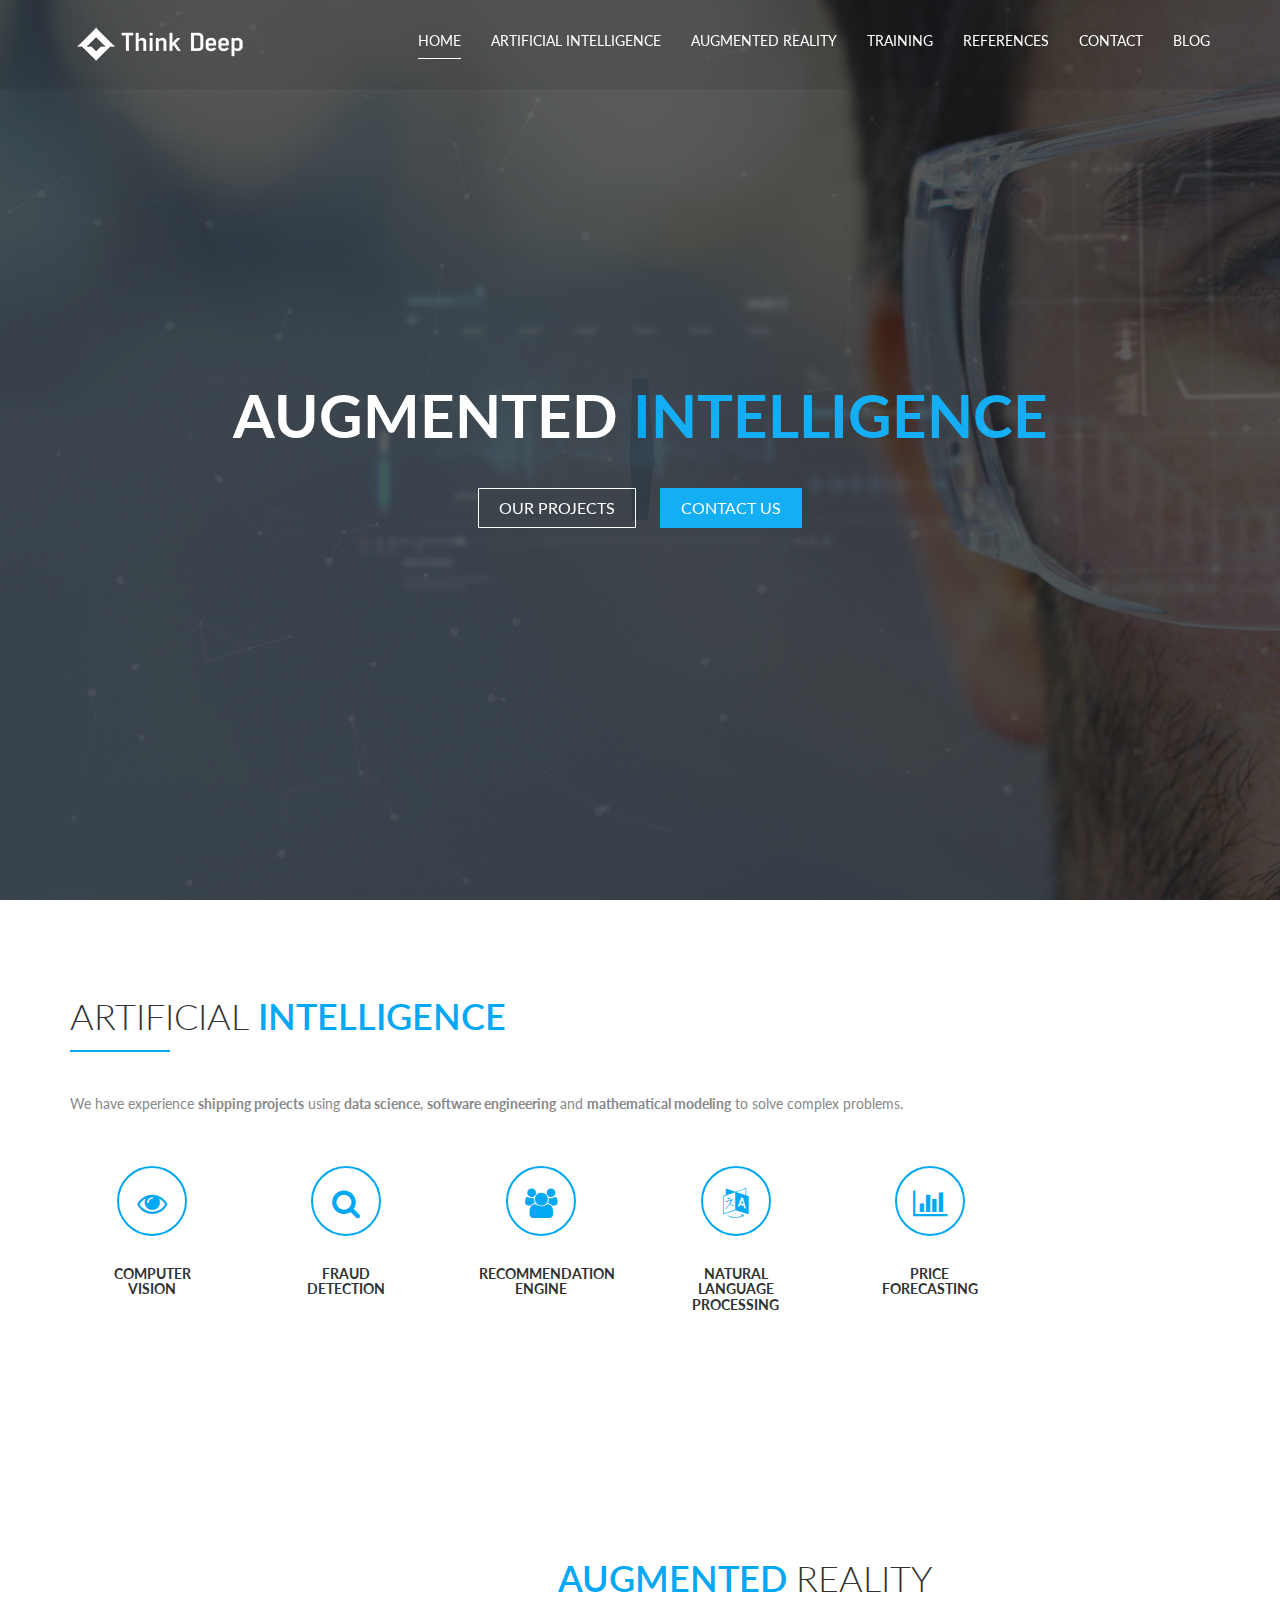
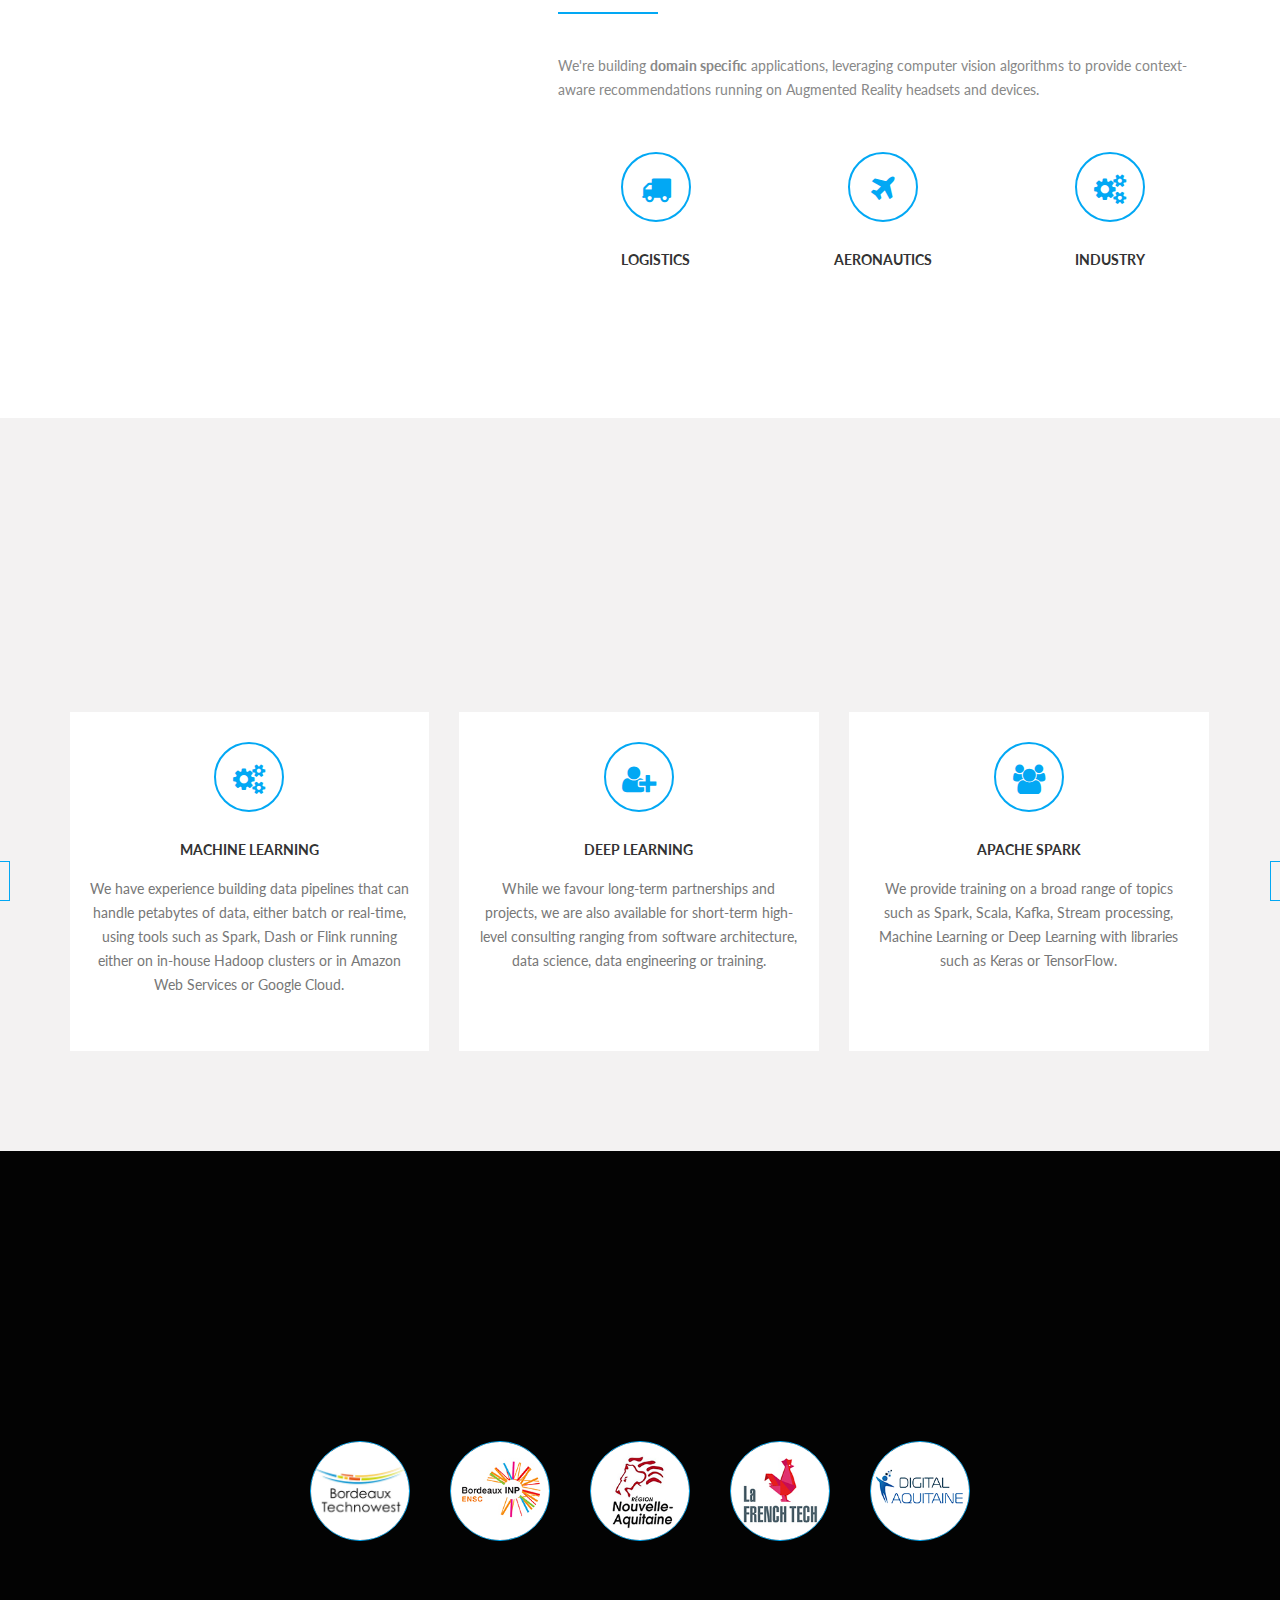
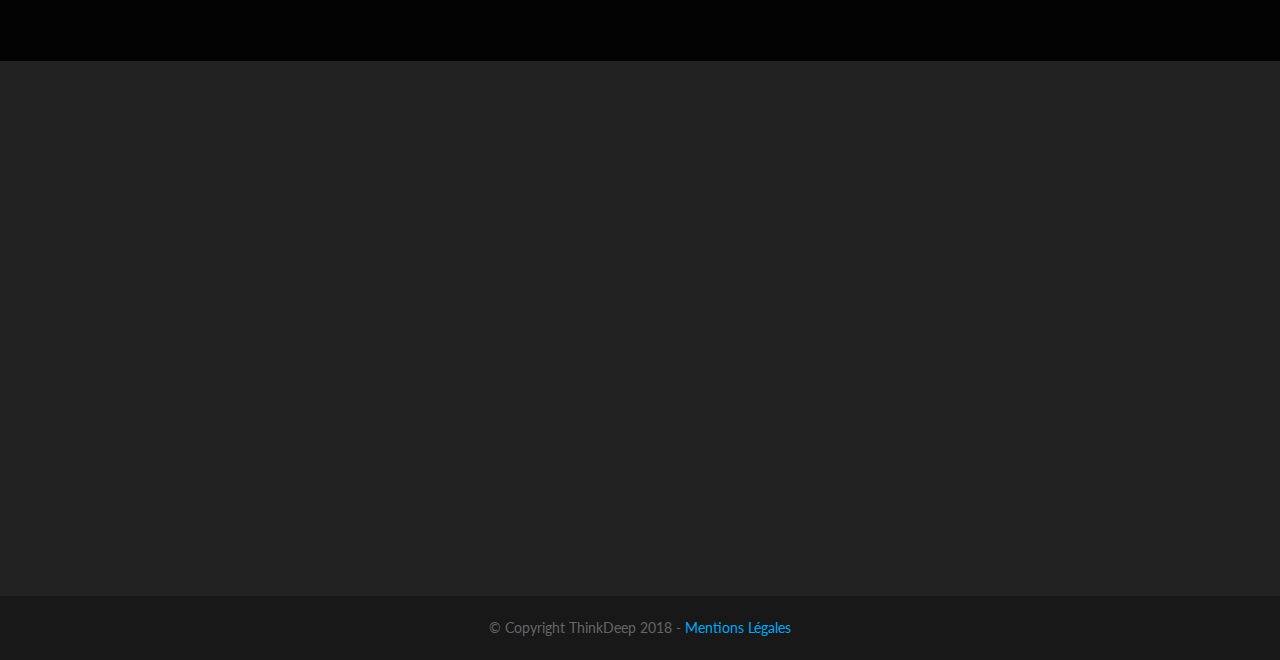
==== commit dbbbf8c9: "Update logos" ====
--- a/index.html
+++ b/index.html
@@ -249,23 +249,23 @@
 					<div class="row">
 						<div id="contener-partners" class="col-sm-12">
 									<div class="testimonial-item-img">
-										<a href="https://www.leapmotion.com/">
-											<img src="assets/images/testimonial/leapmotion.png" alt="Leap Motion">
+										<a href="https://technowest.com">
+											<img src="assets/images/testimonial/technowest.png" alt="Bordeaux Technowest">
+										</a>
+									</div>
+									<div class="testimonial-item-img">
+										<a href="https://ensc.bordeaux-inp.fr/fr">
+											<img src="assets/images/testimonial/ensc.jpg" alt="ENSC">
+										</a>
+									</div>
+									<div class="testimonial-item-img">
+										<a href="https://www.nouvelle-aquitaine.fr/">
+											<img src="assets/images/testimonial/bordeauxAquitaine.jpg" alt="Région Nouvelle-Aquitaine">
 										</a>
 									</div>
 									<div class="testimonial-item-img">
 										<a href="http://www.lafrenchtech.com/">
 											<img src="assets/images/testimonial/frenchtech.jpg" alt="French Tech">
-										</a>
-									</div>
-									<div class="testimonial-item-img">
-										<a href="https://www.nouvelle-aquitaine.fr/">
-											<img src="assets/images/testimonial/bordeauxAquitaine.jpg" alt="Région Aquitaine">
-										</a>
-									</div>
-									<div class="testimonial-item-img">
-										<a href="https://ensc.bordeaux-inp.fr/fr">
-											<img src="assets/images/testimonial/ensc.jpg" alt="ENSC">
 										</a>
 									</div>
 									<div class="testimonial-item-img">
